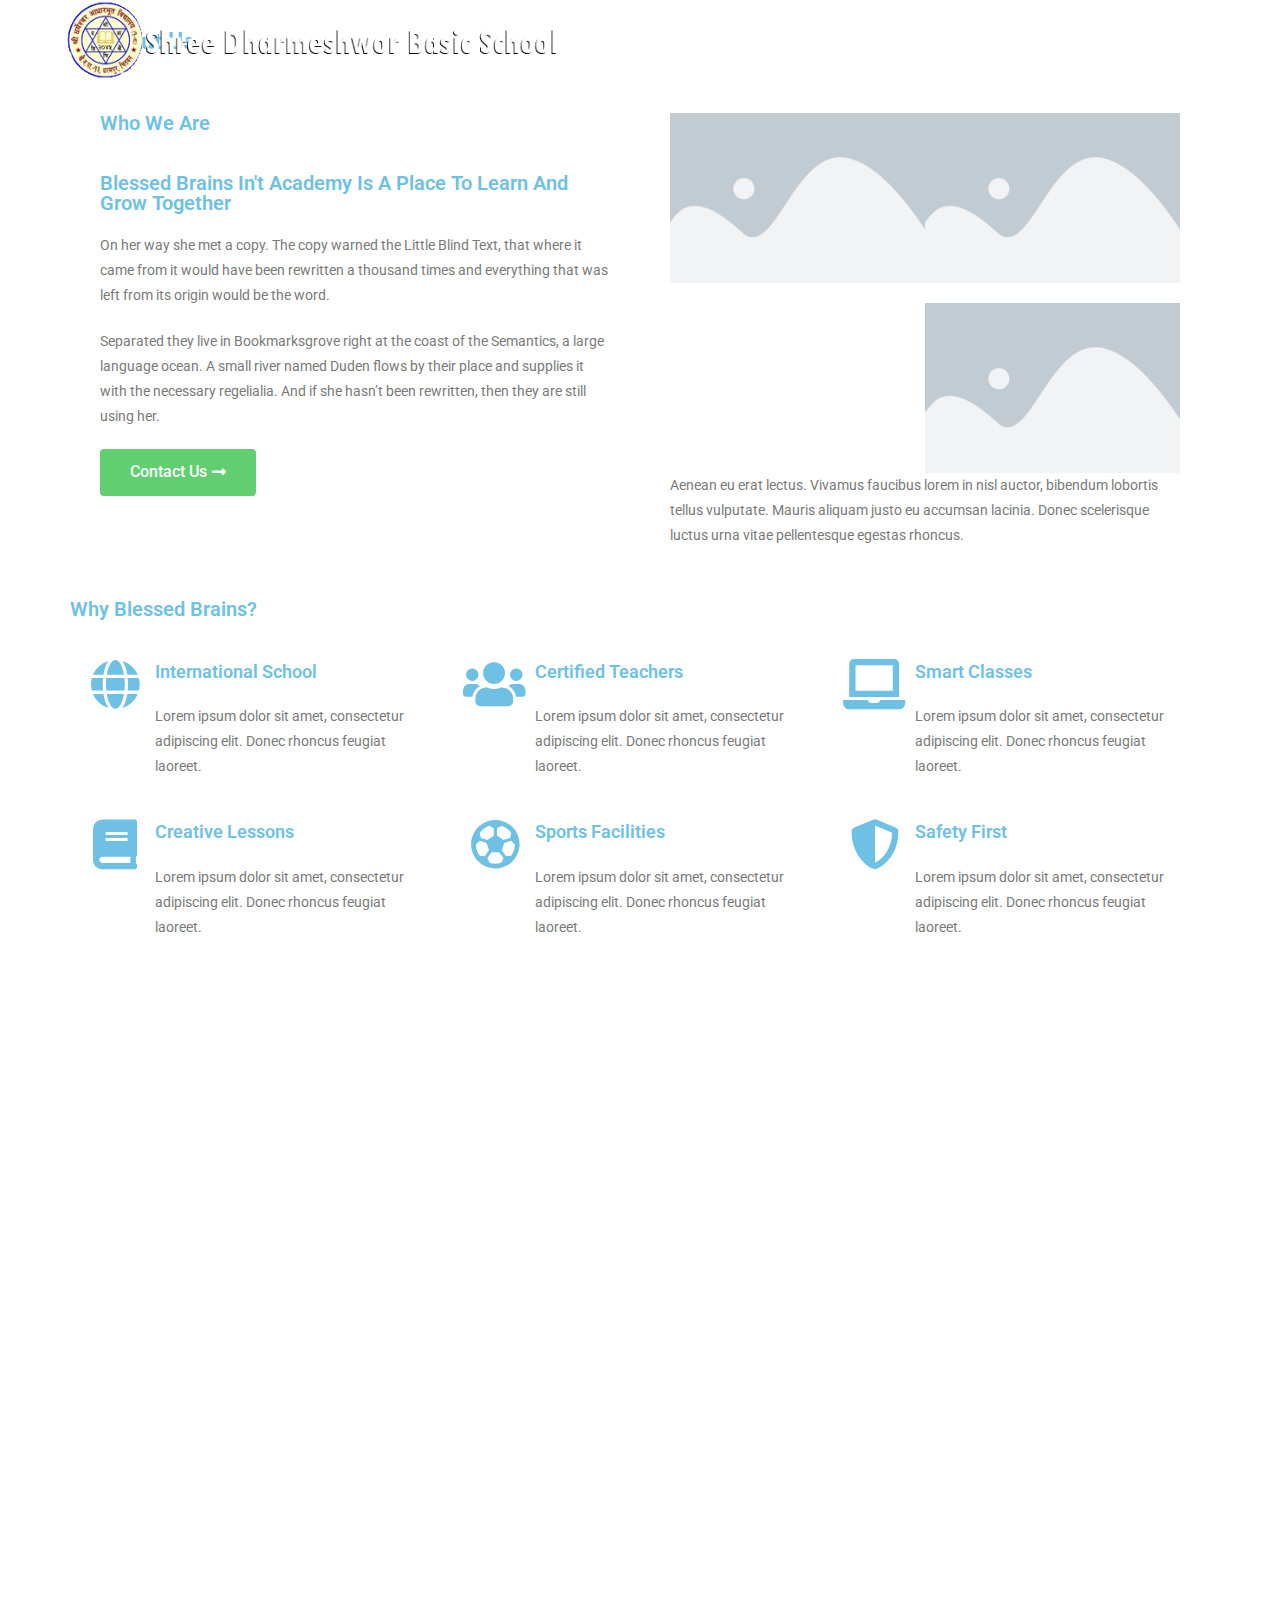
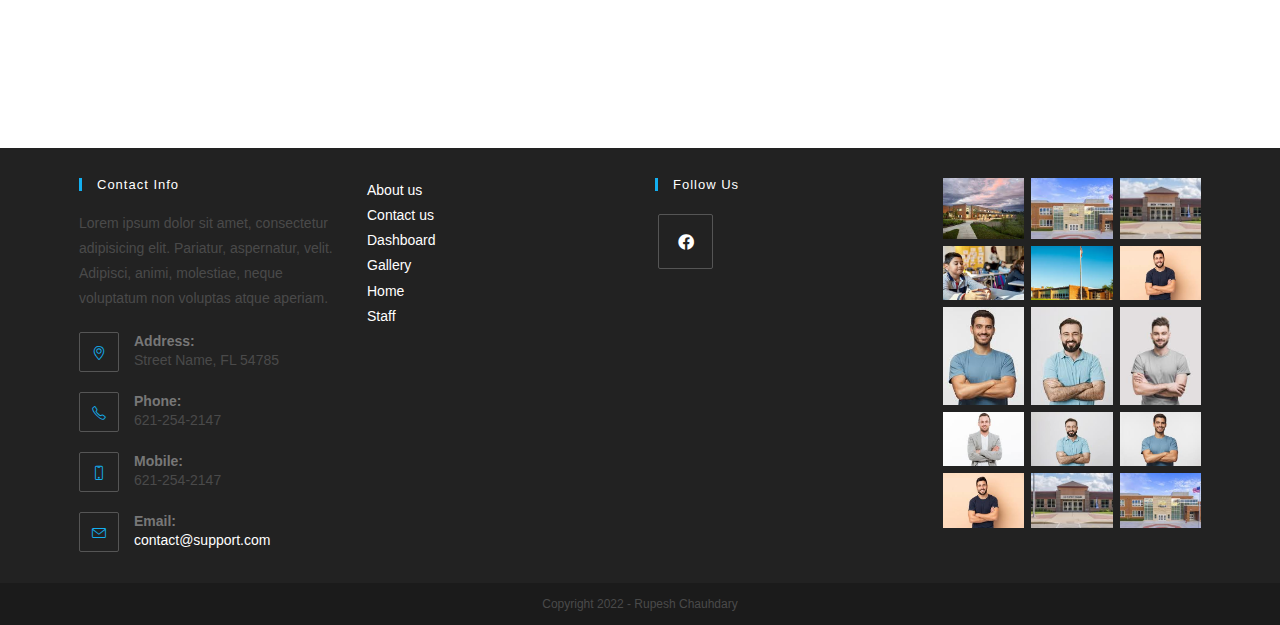
==== about-us/index.html @ 4724d2a3 "about us added" ====
<!DOCTYPE html>
<html class="html" lang="en-US">
<head>
	<meta charset="UTF-8">
	<link rel="profile" href="https://gmpg.org/xfn/11">

	<title>About us &#8211; Shree Dharmeshwor Basic School</title>
<meta name="robots" content="max-image-preview:large">
<meta name="viewport" content="width=device-width, initial-scale=1">
<link rel="alternate" type="application/rss+xml" title="Shree Dharmeshwor Basic School &raquo; Feed" href="/feed/">
<link rel="alternate" type="application/rss+xml" title="Shree Dharmeshwor Basic School &raquo; Comments Feed" href="/comments/feed/">
<script>
window._wpemojiSettings = {"baseUrl":"https:\/\/s.w.org\/images\/core\/emoji\/14.0.0\/72x72\/","ext":".png","svgUrl":"https:\/\/s.w.org\/images\/core\/emoji\/14.0.0\/svg\/","svgExt":".svg","source":{"concatemoji":"httpdharmeshwor-school.local\/wp-includes\/js\/wp-emoji-release.min.js?ver=6.1.1"}};
/*! This file is auto-generated */
!function(e,a,t){var n,r,o,i=a.createElement("canvas"),p=i.getContext&&i.getContext("2d");function s(e,t){var a=String.fromCharCode,e=(p.clearRect(0,0,i.width,i.height),p.fillText(a.apply(this,e),0,0),i.toDataURL());return p.clearRect(0,0,i.width,i.height),p.fillText(a.apply(this,t),0,0),e===i.toDataURL()}function c(e){var t=a.createElement("script");t.src=e,t.defer=t.type="text/javascript",a.getElementsByTagName("head")[0].appendChild(t)}for(o=Array("flag","emoji"),t.supports={everything:!0,everythingExceptFlag:!0},r=0;r<o.length;r++)t.supports[o[r]]=function(e){if(p&&p.fillText)switch(p.textBaseline="top",p.font="600 32px Arial",e){case"flag":return s([127987,65039,8205,9895,65039],[127987,65039,8203,9895,65039])?!1:!s([55356,56826,55356,56819],[55356,56826,8203,55356,56819])&&!s([55356,57332,56128,56423,56128,56418,56128,56421,56128,56430,56128,56423,56128,56447],[55356,57332,8203,56128,56423,8203,56128,56418,8203,56128,56421,8203,56128,56430,8203,56128,56423,8203,56128,56447]);case"emoji":return!s([129777,127995,8205,129778,127999],[129777,127995,8203,129778,127999])}return!1}(o[r]),t.supports.everything=t.supports.everything&&t.supports[o[r]],"flag"!==o[r]&&(t.supports.everythingExceptFlag=t.supports.everythingExceptFlag&&t.supports[o[r]]);t.supports.everythingExceptFlag=t.supports.everythingExceptFlag&&!t.supports.flag,t.DOMReady=!1,t.readyCallback=function(){t.DOMReady=!0},t.supports.everything||(n=function(){t.readyCallback()},a.addEventListener?(a.addEventListener("DOMContentLoaded",n,!1),e.addEventListener("load",n,!1)):(e.attachEvent("onload",n),a.attachEvent("onreadystatechange",function(){"complete"===a.readyState&&t.readyCallback()})),(e=t.source||{}).concatemoji?c(e.concatemoji):e.wpemoji&&e.twemoji&&(c(e.twemoji),c(e.wpemoji)))}(window,document,window._wpemojiSettings);
</script>
<style>img.wp-smiley,
img.emoji {
	display: inline !important;
	border: none !important;
	box-shadow: none !important;
	height: 1em !important;
	width: 1em !important;
	margin: 0 0.07em !important;
	vertical-align: -0.1em !important;
	background: none !important;
	padding: 0 !important;
}</style>
	<link rel="stylesheet" id="wp-block-library-css" href="/wp-includes/css/dist/block-library/style.min.css?ver=6.1.1" media="all">
<style id="wp-block-library-theme-inline-css">.wp-block-audio figcaption{color:#555;font-size:13px;text-align:center}.is-dark-theme .wp-block-audio figcaption{color:hsla(0,0%,100%,.65)}.wp-block-audio{margin:0 0 1em}.wp-block-code{border:1px solid #ccc;border-radius:4px;font-family:Menlo,Consolas,monaco,monospace;padding:.8em 1em}.wp-block-embed figcaption{color:#555;font-size:13px;text-align:center}.is-dark-theme .wp-block-embed figcaption{color:hsla(0,0%,100%,.65)}.wp-block-embed{margin:0 0 1em}.blocks-gallery-caption{color:#555;font-size:13px;text-align:center}.is-dark-theme .blocks-gallery-caption{color:hsla(0,0%,100%,.65)}.wp-block-image figcaption{color:#555;font-size:13px;text-align:center}.is-dark-theme .wp-block-image figcaption{color:hsla(0,0%,100%,.65)}.wp-block-image{margin:0 0 1em}.wp-block-pullquote{border-top:4px solid;border-bottom:4px solid;margin-bottom:1.75em;color:currentColor}.wp-block-pullquote__citation,.wp-block-pullquote cite,.wp-block-pullquote footer{color:currentColor;text-transform:uppercase;font-size:.8125em;font-style:normal}.wp-block-quote{border-left:.25em solid;margin:0 0 1.75em;padding-left:1em}.wp-block-quote cite,.wp-block-quote footer{color:currentColor;font-size:.8125em;position:relative;font-style:normal}.wp-block-quote.has-text-align-right{border-left:none;border-right:.25em solid;padding-left:0;padding-right:1em}.wp-block-quote.has-text-align-center{border:none;padding-left:0}.wp-block-quote.is-large,.wp-block-quote.is-style-large,.wp-block-quote.is-style-plain{border:none}.wp-block-search .wp-block-search__label{font-weight:700}.wp-block-search__button{border:1px solid #ccc;padding:.375em .625em}:where(.wp-block-group.has-background){padding:1.25em 2.375em}.wp-block-separator.has-css-opacity{opacity:.4}.wp-block-separator{border:none;border-bottom:2px solid;margin-left:auto;margin-right:auto}.wp-block-separator.has-alpha-channel-opacity{opacity:1}.wp-block-separator:not(.is-style-wide):not(.is-style-dots){width:100px}.wp-block-separator.has-background:not(.is-style-dots){border-bottom:none;height:1px}.wp-block-separator.has-background:not(.is-style-wide):not(.is-style-dots){height:2px}.wp-block-table{margin:"0 0 1em 0"}.wp-block-table thead{border-bottom:3px solid}.wp-block-table tfoot{border-top:3px solid}.wp-block-table td,.wp-block-table th{word-break:normal}.wp-block-table figcaption{color:#555;font-size:13px;text-align:center}.is-dark-theme .wp-block-table figcaption{color:hsla(0,0%,100%,.65)}.wp-block-video figcaption{color:#555;font-size:13px;text-align:center}.is-dark-theme .wp-block-video figcaption{color:hsla(0,0%,100%,.65)}.wp-block-video{margin:0 0 1em}.wp-block-template-part.has-background{padding:1.25em 2.375em;margin-top:0;margin-bottom:0}</style>
<link rel="stylesheet" id="classic-theme-styles-css" href="/wp-includes/css/classic-themes.min.css?ver=1" media="all">
<style id="global-styles-inline-css">body{--wp--preset--color--black: #000000;--wp--preset--color--cyan-bluish-gray: #abb8c3;--wp--preset--color--white: #ffffff;--wp--preset--color--pale-pink: #f78da7;--wp--preset--color--vivid-red: #cf2e2e;--wp--preset--color--luminous-vivid-orange: #ff6900;--wp--preset--color--luminous-vivid-amber: #fcb900;--wp--preset--color--light-green-cyan: #7bdcb5;--wp--preset--color--vivid-green-cyan: #00d084;--wp--preset--color--pale-cyan-blue: #8ed1fc;--wp--preset--color--vivid-cyan-blue: #0693e3;--wp--preset--color--vivid-purple: #9b51e0;--wp--preset--gradient--vivid-cyan-blue-to-vivid-purple: linear-gradient(135deg,rgba(6,147,227,1) 0%,rgb(155,81,224) 100%);--wp--preset--gradient--light-green-cyan-to-vivid-green-cyan: linear-gradient(135deg,rgb(122,220,180) 0%,rgb(0,208,130) 100%);--wp--preset--gradient--luminous-vivid-amber-to-luminous-vivid-orange: linear-gradient(135deg,rgba(252,185,0,1) 0%,rgba(255,105,0,1) 100%);--wp--preset--gradient--luminous-vivid-orange-to-vivid-red: linear-gradient(135deg,rgba(255,105,0,1) 0%,rgb(207,46,46) 100%);--wp--preset--gradient--very-light-gray-to-cyan-bluish-gray: linear-gradient(135deg,rgb(238,238,238) 0%,rgb(169,184,195) 100%);--wp--preset--gradient--cool-to-warm-spectrum: linear-gradient(135deg,rgb(74,234,220) 0%,rgb(151,120,209) 20%,rgb(207,42,186) 40%,rgb(238,44,130) 60%,rgb(251,105,98) 80%,rgb(254,248,76) 100%);--wp--preset--gradient--blush-light-purple: linear-gradient(135deg,rgb(255,206,236) 0%,rgb(152,150,240) 100%);--wp--preset--gradient--blush-bordeaux: linear-gradient(135deg,rgb(254,205,165) 0%,rgb(254,45,45) 50%,rgb(107,0,62) 100%);--wp--preset--gradient--luminous-dusk: linear-gradient(135deg,rgb(255,203,112) 0%,rgb(199,81,192) 50%,rgb(65,88,208) 100%);--wp--preset--gradient--pale-ocean: linear-gradient(135deg,rgb(255,245,203) 0%,rgb(182,227,212) 50%,rgb(51,167,181) 100%);--wp--preset--gradient--electric-grass: linear-gradient(135deg,rgb(202,248,128) 0%,rgb(113,206,126) 100%);--wp--preset--gradient--midnight: linear-gradient(135deg,rgb(2,3,129) 0%,rgb(40,116,252) 100%);--wp--preset--duotone--dark-grayscale: url('#wp-duotone-dark-grayscale');--wp--preset--duotone--grayscale: url('#wp-duotone-grayscale');--wp--preset--duotone--purple-yellow: url('#wp-duotone-purple-yellow');--wp--preset--duotone--blue-red: url('#wp-duotone-blue-red');--wp--preset--duotone--midnight: url('#wp-duotone-midnight');--wp--preset--duotone--magenta-yellow: url('#wp-duotone-magenta-yellow');--wp--preset--duotone--purple-green: url('#wp-duotone-purple-green');--wp--preset--duotone--blue-orange: url('#wp-duotone-blue-orange');--wp--preset--font-size--small: 13px;--wp--preset--font-size--medium: 20px;--wp--preset--font-size--large: 36px;--wp--preset--font-size--x-large: 42px;--wp--preset--spacing--20: 0.44rem;--wp--preset--spacing--30: 0.67rem;--wp--preset--spacing--40: 1rem;--wp--preset--spacing--50: 1.5rem;--wp--preset--spacing--60: 2.25rem;--wp--preset--spacing--70: 3.38rem;--wp--preset--spacing--80: 5.06rem;}:where(.is-layout-flex){gap: 0.5em;}body .is-layout-flow > .alignleft{float: left;margin-inline-start: 0;margin-inline-end: 2em;}body .is-layout-flow > .alignright{float: right;margin-inline-start: 2em;margin-inline-end: 0;}body .is-layout-flow > .aligncenter{margin-left: auto !important;margin-right: auto !important;}body .is-layout-constrained > .alignleft{float: left;margin-inline-start: 0;margin-inline-end: 2em;}body .is-layout-constrained > .alignright{float: right;margin-inline-start: 2em;margin-inline-end: 0;}body .is-layout-constrained > .aligncenter{margin-left: auto !important;margin-right: auto !important;}body .is-layout-constrained > :where(:not(.alignleft):not(.alignright):not(.alignfull)){max-width: var(--wp--style--global--content-size);margin-left: auto !important;margin-right: auto !important;}body .is-layout-constrained > .alignwide{max-width: var(--wp--style--global--wide-size);}body .is-layout-flex{display: flex;}body .is-layout-flex{flex-wrap: wrap;align-items: center;}body .is-layout-flex > *{margin: 0;}:where(.wp-block-columns.is-layout-flex){gap: 2em;}.has-black-color{color: var(--wp--preset--color--black) !important;}.has-cyan-bluish-gray-color{color: var(--wp--preset--color--cyan-bluish-gray) !important;}.has-white-color{color: var(--wp--preset--color--white) !important;}.has-pale-pink-color{color: var(--wp--preset--color--pale-pink) !important;}.has-vivid-red-color{color: var(--wp--preset--color--vivid-red) !important;}.has-luminous-vivid-orange-color{color: var(--wp--preset--color--luminous-vivid-orange) !important;}.has-luminous-vivid-amber-color{color: var(--wp--preset--color--luminous-vivid-amber) !important;}.has-light-green-cyan-color{color: var(--wp--preset--color--light-green-cyan) !important;}.has-vivid-green-cyan-color{color: var(--wp--preset--color--vivid-green-cyan) !important;}.has-pale-cyan-blue-color{color: var(--wp--preset--color--pale-cyan-blue) !important;}.has-vivid-cyan-blue-color{color: var(--wp--preset--color--vivid-cyan-blue) !important;}.has-vivid-purple-color{color: var(--wp--preset--color--vivid-purple) !important;}.has-black-background-color{background-color: var(--wp--preset--color--black) !important;}.has-cyan-bluish-gray-background-color{background-color: var(--wp--preset--color--cyan-bluish-gray) !important;}.has-white-background-color{background-color: var(--wp--preset--color--white) !important;}.has-pale-pink-background-color{background-color: var(--wp--preset--color--pale-pink) !important;}.has-vivid-red-background-color{background-color: var(--wp--preset--color--vivid-red) !important;}.has-luminous-vivid-orange-background-color{background-color: var(--wp--preset--color--luminous-vivid-orange) !important;}.has-luminous-vivid-amber-background-color{background-color: var(--wp--preset--color--luminous-vivid-amber) !important;}.has-light-green-cyan-background-color{background-color: var(--wp--preset--color--light-green-cyan) !important;}.has-vivid-green-cyan-background-color{background-color: var(--wp--preset--color--vivid-green-cyan) !important;}.has-pale-cyan-blue-background-color{background-color: var(--wp--preset--color--pale-cyan-blue) !important;}.has-vivid-cyan-blue-background-color{background-color: var(--wp--preset--color--vivid-cyan-blue) !important;}.has-vivid-purple-background-color{background-color: var(--wp--preset--color--vivid-purple) !important;}.has-black-border-color{border-color: var(--wp--preset--color--black) !important;}.has-cyan-bluish-gray-border-color{border-color: var(--wp--preset--color--cyan-bluish-gray) !important;}.has-white-border-color{border-color: var(--wp--preset--color--white) !important;}.has-pale-pink-border-color{border-color: var(--wp--preset--color--pale-pink) !important;}.has-vivid-red-border-color{border-color: var(--wp--preset--color--vivid-red) !important;}.has-luminous-vivid-orange-border-color{border-color: var(--wp--preset--color--luminous-vivid-orange) !important;}.has-luminous-vivid-amber-border-color{border-color: var(--wp--preset--color--luminous-vivid-amber) !important;}.has-light-green-cyan-border-color{border-color: var(--wp--preset--color--light-green-cyan) !important;}.has-vivid-green-cyan-border-color{border-color: var(--wp--preset--color--vivid-green-cyan) !important;}.has-pale-cyan-blue-border-color{border-color: var(--wp--preset--color--pale-cyan-blue) !important;}.has-vivid-cyan-blue-border-color{border-color: var(--wp--preset--color--vivid-cyan-blue) !important;}.has-vivid-purple-border-color{border-color: var(--wp--preset--color--vivid-purple) !important;}.has-vivid-cyan-blue-to-vivid-purple-gradient-background{background: var(--wp--preset--gradient--vivid-cyan-blue-to-vivid-purple) !important;}.has-light-green-cyan-to-vivid-green-cyan-gradient-background{background: var(--wp--preset--gradient--light-green-cyan-to-vivid-green-cyan) !important;}.has-luminous-vivid-amber-to-luminous-vivid-orange-gradient-background{background: var(--wp--preset--gradient--luminous-vivid-amber-to-luminous-vivid-orange) !important;}.has-luminous-vivid-orange-to-vivid-red-gradient-background{background: var(--wp--preset--gradient--luminous-vivid-orange-to-vivid-red) !important;}.has-very-light-gray-to-cyan-bluish-gray-gradient-background{background: var(--wp--preset--gradient--very-light-gray-to-cyan-bluish-gray) !important;}.has-cool-to-warm-spectrum-gradient-background{background: var(--wp--preset--gradient--cool-to-warm-spectrum) !important;}.has-blush-light-purple-gradient-background{background: var(--wp--preset--gradient--blush-light-purple) !important;}.has-blush-bordeaux-gradient-background{background: var(--wp--preset--gradient--blush-bordeaux) !important;}.has-luminous-dusk-gradient-background{background: var(--wp--preset--gradient--luminous-dusk) !important;}.has-pale-ocean-gradient-background{background: var(--wp--preset--gradient--pale-ocean) !important;}.has-electric-grass-gradient-background{background: var(--wp--preset--gradient--electric-grass) !important;}.has-midnight-gradient-background{background: var(--wp--preset--gradient--midnight) !important;}.has-small-font-size{font-size: var(--wp--preset--font-size--small) !important;}.has-medium-font-size{font-size: var(--wp--preset--font-size--medium) !important;}.has-large-font-size{font-size: var(--wp--preset--font-size--large) !important;}.has-x-large-font-size{font-size: var(--wp--preset--font-size--x-large) !important;}
.wp-block-navigation a:where(:not(.wp-element-button)){color: inherit;}
:where(.wp-block-columns.is-layout-flex){gap: 2em;}
.wp-block-pullquote{font-size: 1.5em;line-height: 1.6;}</style>
<link rel="stylesheet" id="font-awesome-css" href="/wp-content/themes/oceanwp/assets/fonts/fontawesome/css/all.min.css?ver=5.15.1" media="all">
<link rel="stylesheet" id="simple-line-icons-css" href="/wp-content/themes/oceanwp/assets/css/third/simple-line-icons.min.css?ver=2.4.0" media="all">
<link rel="stylesheet" id="oceanwp-style-css" href="/wp-content/themes/oceanwp/assets/css/style.min.css?ver=3.3.6" media="all">
<link rel="stylesheet" id="elementor-icons-ekiticons-css" href="/wp-content/plugins/elementskit-lite/modules/elementskit-icon-pack/assets/css/ekiticons.css?ver=2.7.5" media="all">
<link rel="stylesheet" id="elementor-icons-css" href="/wp-content/plugins/elementor/assets/lib/eicons/css/elementor-icons.min.css?ver=5.16.0" media="all">
<link rel="stylesheet" id="elementor-frontend-css" href="/wp-content/plugins/elementor/assets/css/frontend-lite.min.css?ver=3.9.0" media="all">
<link rel="stylesheet" id="elementor-post-10-css" href="/wp-content/uploads/elementor/css/post-10.css?ver=1670464434" media="all">
<link rel="stylesheet" id="elementor-global-css" href="/wp-content/uploads/elementor/css/global.css?ver=1670464548" media="all">
<link rel="stylesheet" id="elementor-post-38-css" href="/wp-content/uploads/elementor/css/post-38.css?ver=1670764205" media="all">
<link rel="stylesheet" id="ekit-widget-styles-css" href="/wp-content/plugins/elementskit-lite/widgets/init/assets/css/widget-styles.css?ver=2.7.5" media="all">
<link rel="stylesheet" id="ekit-responsive-css" href="/wp-content/plugins/elementskit-lite/widgets/init/assets/css/responsive.css?ver=2.7.5" media="all">
<link rel="stylesheet" id="oe-widgets-style-css" href="/wp-content/plugins/ocean-extra/assets/css/widgets.css?ver=6.1.1" media="all">
<link rel="stylesheet" id="google-fonts-1-css" href="https://fonts.googleapis.com/css?family=Roboto%3A100%2C100italic%2C200%2C200italic%2C300%2C300italic%2C400%2C400italic%2C500%2C500italic%2C600%2C600italic%2C700%2C700italic%2C800%2C800italic%2C900%2C900italic%7CRoboto+Slab%3A100%2C100italic%2C200%2C200italic%2C300%2C300italic%2C400%2C400italic%2C500%2C500italic%2C600%2C600italic%2C700%2C700italic%2C800%2C800italic%2C900%2C900italic%7CMontserrat%3A100%2C100italic%2C200%2C200italic%2C300%2C300italic%2C400%2C400italic%2C500%2C500italic%2C600%2C600italic%2C700%2C700italic%2C800%2C800italic%2C900%2C900italic&#038;display=auto&#038;ver=6.1.1" media="all">
<link rel="stylesheet" id="elementor-icons-shared-0-css" href="/wp-content/plugins/elementor/assets/lib/font-awesome/css/fontawesome.min.css?ver=5.15.3" media="all">
<link rel="stylesheet" id="elementor-icons-fa-solid-css" href="/wp-content/plugins/elementor/assets/lib/font-awesome/css/solid.min.css?ver=5.15.3" media="all">
<link rel="stylesheet" id="elementor-icons-fa-regular-css" href="/wp-content/plugins/elementor/assets/lib/font-awesome/css/regular.min.css?ver=5.15.3" media="all">
<link rel="preconnect" href="https://fonts.gstatic.com/" crossorigin>
<script src="/wp-includes/js/jquery/jquery.min.js?ver=3.6.1" id="jquery-core-js"></script>
<script src="/wp-includes/js/jquery/jquery-migrate.min.js?ver=3.3.2" id="jquery-migrate-js"></script>
<link rel="https://api.w.org/" href="/wp-json/">
<link rel="alternate" type="application/json" href="/wp-json/wp/v2/pages/38">
<link rel="EditURI" type="application/rsd+xml" title="RSD" href="/xmlrpc.php?rsd">
<link rel="wlwmanifest" type="application/wlwmanifest+xml" href="/wp-includes/wlwmanifest.xml">
<meta name="generator" content="WordPress 6.1.1">
<link rel="canonical" href="/about-us/">
<link rel="shortlink" href="/?p=38">
<link rel="alternate" type="application/json+oembed" href="/wp-json/oembed/1.0/embed?url=http%3A%2F%2F%2Fabout-us%2F">
<link rel="alternate" type="text/xml+oembed" href="/wp-json/oembed/1.0/embed?url=http%3A%2F%2F%2Fabout-us%2F&#038;format=xml">
<link rel="icon" href="/wp-content/uploads/2022/12/cropped-logo-1-32x32.jpg" sizes="32x32">
<link rel="icon" href="/wp-content/uploads/2022/12/cropped-logo-1-192x192.jpg" sizes="192x192">
<link rel="apple-touch-icon" href="/wp-content/uploads/2022/12/cropped-logo-1-180x180.jpg">
<meta name="msapplication-TileImage" content="/wp-content/uploads/2022/12/cropped-logo-1-270x270.jpg">
<!-- OceanWP CSS -->
<style type="text/css">/* Header CSS */#site-header,.has-transparent-header .is-sticky #site-header,.has-vh-transparent .is-sticky #site-header.vertical-header,#searchform-header-replace{background-color:#020202}#site-header{border-color:#ffffff}#site-header.has-header-media .overlay-header-media{background-color:rgba(0,0,0,0.5)}#site-logo #site-logo-inner a img,#site-header.center-header #site-navigation-wrap .middle-site-logo a img{max-width:500px}#site-header #site-logo #site-logo-inner a img,#site-header.center-header #site-navigation-wrap .middle-site-logo a img{max-height:500px}#searchform-dropdown input,#icon-searchform-dropdown input{border-color:#ffffff}#searchform-dropdown input:focus,#icon-searchform-dropdown input:focus{border-color:#ffffff}.effect-one #site-navigation-wrap .dropdown-menu >li >a.menu-link >span:after,.effect-three #site-navigation-wrap .dropdown-menu >li >a.menu-link >span:after,.effect-five #site-navigation-wrap .dropdown-menu >li >a.menu-link >span:before,.effect-five #site-navigation-wrap .dropdown-menu >li >a.menu-link >span:after,.effect-nine #site-navigation-wrap .dropdown-menu >li >a.menu-link >span:before,.effect-nine #site-navigation-wrap .dropdown-menu >li >a.menu-link >span:after{background-color:#1713f4}.effect-four #site-navigation-wrap .dropdown-menu >li >a.menu-link >span:before,.effect-four #site-navigation-wrap .dropdown-menu >li >a.menu-link >span:after,.effect-seven #site-navigation-wrap .dropdown-menu >li >a.menu-link:hover >span:after,.effect-seven #site-navigation-wrap .dropdown-menu >li.sfHover >a.menu-link >span:after{color:#1713f4}.effect-seven #site-navigation-wrap .dropdown-menu >li >a.menu-link:hover >span:after,.effect-seven #site-navigation-wrap .dropdown-menu >li.sfHover >a.menu-link >span:after{text-shadow:10px 0 #1713f4,-10px 0 #1713f4}#site-navigation-wrap .dropdown-menu >li >a,.oceanwp-mobile-menu-icon a,#searchform-header-replace-close{color:#ffffff}#site-navigation-wrap .dropdown-menu >li >a .owp-icon use,.oceanwp-mobile-menu-icon a .owp-icon use,#searchform-header-replace-close .owp-icon use{stroke:#ffffff}#site-navigation-wrap .dropdown-menu >li >a:hover,.oceanwp-mobile-menu-icon a:hover,#searchform-header-replace-close:hover{color:#ff1414}#site-navigation-wrap .dropdown-menu >li >a:hover .owp-icon use,.oceanwp-mobile-menu-icon a:hover .owp-icon use,#searchform-header-replace-close:hover .owp-icon use{stroke:#ff1414}#site-navigation-wrap .dropdown-menu >.current-menu-item >a,#site-navigation-wrap .dropdown-menu >.current-menu-ancestor >a,#site-navigation-wrap .dropdown-menu >.current-menu-item >a:hover,#site-navigation-wrap .dropdown-menu >.current-menu-ancestor >a:hover{color:#ffffff}.dropdown-menu .sub-menu,#searchform-dropdown,.current-shop-items-dropdown{border-color:#ff1414}.dropdown-menu ul li.menu-item,.navigation >ul >li >ul.megamenu.sub-menu >li,.navigation .megamenu li ul.sub-menu{border-color:#ffffff}.dropdown-menu ul li a.menu-link{color:#ffffff}.dropdown-menu ul li a.menu-link .owp-icon use{stroke:#ffffff}.dropdown-menu ul li a.menu-link:hover{color:#ffffff}.dropdown-menu ul li a.menu-link:hover .owp-icon use{stroke:#ffffff}.navigation li.mega-cat ul li .mega-post-title a{color:#ffffff}.navigation li.mega-cat ul li .mega-post-title a:hover{color:#ffffff}.navigation li.mega-cat ul li .mega-post-date{color:#ffffff}.navigation li.mega-cat ul li .mega-post-date .owp-icon use{stroke:#ffffff}/* Typography CSS */h1,h2,h3,h4,h5,h6,.theme-heading,.widget-title,.oceanwp-widget-recent-posts-title,.comment-reply-title,.entry-title,.sidebar-box .widget-title{color:#ffffff;text-transform:capitalize}</style>
</head>

<body class="page-template page-template-elementor_header_footer page page-id-38 wp-custom-logo wp-embed-responsive oceanwp-theme dropdown-mobile has-transparent-header default-breakpoint has-sidebar content-right-sidebar page-header-disabled has-breadcrumbs elementor-default elementor-template-full-width elementor-kit-10 elementor-page elementor-page-38" itemscope="itemscope" itemtype="https://schema.org/WebPage">

	<svg xmlns="http://www.w3.org/2000/svg" viewbox="0 0 0 0" width="0" height="0" focusable="false" role="none" style="visibility: hidden; position: absolute; left: -9999px; overflow: hidden;"><defs><filter id="wp-duotone-dark-grayscale"><fecolormatrix color-interpolation-filters="sRGB" type="matrix" values=" .299 .587 .114 0 0 .299 .587 .114 0 0 .299 .587 .114 0 0 .299 .587 .114 0 0 "></fecolormatrix><fecomponenttransfer color-interpolation-filters="sRGB"><fefuncr type="table" tablevalues="0 0.49803921568627"></fefuncr><fefuncg type="table" tablevalues="0 0.49803921568627"></fefuncg><fefuncb type="table" tablevalues="0 0.49803921568627"></fefuncb><fefunca type="table" tablevalues="1 1"></fefunca></fecomponenttransfer><fecomposite in2="SourceGraphic" operator="in"></fecomposite></filter></defs></svg><svg xmlns="http://www.w3.org/2000/svg" viewbox="0 0 0 0" width="0" height="0" focusable="false" role="none" style="visibility: hidden; position: absolute; left: -9999px; overflow: hidden;"><defs><filter id="wp-duotone-grayscale"><fecolormatrix color-interpolation-filters="sRGB" type="matrix" values=" .299 .587 .114 0 0 .299 .587 .114 0 0 .299 .587 .114 0 0 .299 .587 .114 0 0 "></fecolormatrix><fecomponenttransfer color-interpolation-filters="sRGB"><fefuncr type="table" tablevalues="0 1"></fefuncr><fefuncg type="table" tablevalues="0 1"></fefuncg><fefuncb type="table" tablevalues="0 1"></fefuncb><fefunca type="table" tablevalues="1 1"></fefunca></fecomponenttransfer><fecomposite in2="SourceGraphic" operator="in"></fecomposite></filter></defs></svg><svg xmlns="http://www.w3.org/2000/svg" viewbox="0 0 0 0" width="0" height="0" focusable="false" role="none" style="visibility: hidden; position: absolute; left: -9999px; overflow: hidden;"><defs><filter id="wp-duotone-purple-yellow"><fecolormatrix color-interpolation-filters="sRGB" type="matrix" values=" .299 .587 .114 0 0 .299 .587 .114 0 0 .299 .587 .114 0 0 .299 .587 .114 0 0 "></fecolormatrix><fecomponenttransfer color-interpolation-filters="sRGB"><fefuncr type="table" tablevalues="0.54901960784314 0.98823529411765"></fefuncr><fefuncg type="table" tablevalues="0 1"></fefuncg><fefuncb type="table" tablevalues="0.71764705882353 0.25490196078431"></fefuncb><fefunca type="table" tablevalues="1 1"></fefunca></fecomponenttransfer><fecomposite in2="SourceGraphic" operator="in"></fecomposite></filter></defs></svg><svg xmlns="http://www.w3.org/2000/svg" viewbox="0 0 0 0" width="0" height="0" focusable="false" role="none" style="visibility: hidden; position: absolute; left: -9999px; overflow: hidden;"><defs><filter id="wp-duotone-blue-red"><fecolormatrix color-interpolation-filters="sRGB" type="matrix" values=" .299 .587 .114 0 0 .299 .587 .114 0 0 .299 .587 .114 0 0 .299 .587 .114 0 0 "></fecolormatrix><fecomponenttransfer color-interpolation-filters="sRGB"><fefuncr type="table" tablevalues="0 1"></fefuncr><fefuncg type="table" tablevalues="0 0.27843137254902"></fefuncg><fefuncb type="table" tablevalues="0.5921568627451 0.27843137254902"></fefuncb><fefunca type="table" tablevalues="1 1"></fefunca></fecomponenttransfer><fecomposite in2="SourceGraphic" operator="in"></fecomposite></filter></defs></svg><svg xmlns="http://www.w3.org/2000/svg" viewbox="0 0 0 0" width="0" height="0" focusable="false" role="none" style="visibility: hidden; position: absolute; left: -9999px; overflow: hidden;"><defs><filter id="wp-duotone-midnight"><fecolormatrix color-interpolation-filters="sRGB" type="matrix" values=" .299 .587 .114 0 0 .299 .587 .114 0 0 .299 .587 .114 0 0 .299 .587 .114 0 0 "></fecolormatrix><fecomponenttransfer color-interpolation-filters="sRGB"><fefuncr type="table" tablevalues="0 0"></fefuncr><fefuncg type="table" tablevalues="0 0.64705882352941"></fefuncg><fefuncb type="table" tablevalues="0 1"></fefuncb><fefunca type="table" tablevalues="1 1"></fefunca></fecomponenttransfer><fecomposite in2="SourceGraphic" operator="in"></fecomposite></filter></defs></svg><svg xmlns="http://www.w3.org/2000/svg" viewbox="0 0 0 0" width="0" height="0" focusable="false" role="none" style="visibility: hidden; position: absolute; left: -9999px; overflow: hidden;"><defs><filter id="wp-duotone-magenta-yellow"><fecolormatrix color-interpolation-filters="sRGB" type="matrix" values=" .299 .587 .114 0 0 .299 .587 .114 0 0 .299 .587 .114 0 0 .299 .587 .114 0 0 "></fecolormatrix><fecomponenttransfer color-interpolation-filters="sRGB"><fefuncr type="table" tablevalues="0.78039215686275 1"></fefuncr><fefuncg type="table" tablevalues="0 0.94901960784314"></fefuncg><fefuncb type="table" tablevalues="0.35294117647059 0.47058823529412"></fefuncb><fefunca type="table" tablevalues="1 1"></fefunca></fecomponenttransfer><fecomposite in2="SourceGraphic" operator="in"></fecomposite></filter></defs></svg><svg xmlns="http://www.w3.org/2000/svg" viewbox="0 0 0 0" width="0" height="0" focusable="false" role="none" style="visibility: hidden; position: absolute; left: -9999px; overflow: hidden;"><defs><filter id="wp-duotone-purple-green"><fecolormatrix color-interpolation-filters="sRGB" type="matrix" values=" .299 .587 .114 0 0 .299 .587 .114 0 0 .299 .587 .114 0 0 .299 .587 .114 0 0 "></fecolormatrix><fecomponenttransfer color-interpolation-filters="sRGB"><fefuncr type="table" tablevalues="0.65098039215686 0.40392156862745"></fefuncr><fefuncg type="table" tablevalues="0 1"></fefuncg><fefuncb type="table" tablevalues="0.44705882352941 0.4"></fefuncb><fefunca type="table" tablevalues="1 1"></fefunca></fecomponenttransfer><fecomposite in2="SourceGraphic" operator="in"></fecomposite></filter></defs></svg><svg xmlns="http://www.w3.org/2000/svg" viewbox="0 0 0 0" width="0" height="0" focusable="false" role="none" style="visibility: hidden; position: absolute; left: -9999px; overflow: hidden;"><defs><filter id="wp-duotone-blue-orange"><fecolormatrix color-interpolation-filters="sRGB" type="matrix" values=" .299 .587 .114 0 0 .299 .587 .114 0 0 .299 .587 .114 0 0 .299 .587 .114 0 0 "></fecolormatrix><fecomponenttransfer color-interpolation-filters="sRGB"><fefuncr type="table" tablevalues="0.098039215686275 1"></fefuncr><fefuncg type="table" tablevalues="0 0.66274509803922"></fefuncg><fefuncb type="table" tablevalues="0.84705882352941 0.41960784313725"></fefuncb><fefunca type="table" tablevalues="1 1"></fefunca></fecomponenttransfer><fecomposite in2="SourceGraphic" operator="in"></fecomposite></filter></defs></svg>
	
	<div id="outer-wrap" class="site clr">

		<a class="skip-link screen-reader-text" href="#main">Skip to content</a>

		
		<div id="wrap" class="clr">

			
				<div id="transparent-header-wrap" class="clr">
	
<header id="site-header" class="transparent-header effect-one clr" data-height="74" itemscope="itemscope" itemtype="https://schema.org/WPHeader" role="banner">

	
					
			<div id="site-header-inner" class="clr container">

				
				

<div id="site-logo" class="clr" itemscope itemtype="https://schema.org/Brand">

	
	<div id="site-logo-inner" class="clr">

		<a href="/" class="custom-logo-link" rel="home"><img width="577" height="92" src="/wp-content/uploads/2022/12/cropped-school-logo-final.png" class="custom-logo" alt="Shree Dharmeshwor Basic School" decoding="async" srcset="/wp-content/uploads/2022/12/cropped-school-logo-final.png 577w, /wp-content/uploads/2022/12/cropped-school-logo-final-300x48.png 300w" sizes="(max-width: 577px) 100vw, 577px"></a>
	</div>
<!-- #site-logo-inner -->

	
	
</div>
<!-- #site-logo -->

			<div id="site-navigation-wrap" class="clr">
			
			
			
			<nav id="site-navigation" class="navigation main-navigation clr" itemscope="itemscope" itemtype="https://schema.org/SiteNavigationElement" role="navigation">

				<ul id="menu-main-menu" class="main-menu dropdown-menu sf-menu">
<li id="menu-item-275" class="menu-item menu-item-type-post_type menu-item-object-page menu-item-home menu-item-275"><a href="/" class="menu-link"><span class="text-wrap">Home</span></a></li>
<li id="menu-item-273" class="menu-item menu-item-type-post_type menu-item-object-page menu-item-273"><a href="/staff/" class="menu-link"><span class="text-wrap">Staff</span></a></li>
<li id="menu-item-270" class="menu-item menu-item-type-post_type menu-item-object-page menu-item-270"><a href="/gallery/" class="menu-link"><span class="text-wrap">Gallery</span></a></li>
<li id="menu-item-271" class="menu-item menu-item-type-post_type menu-item-object-page current-menu-item page_item page-item-38 current_page_item menu-item-271"><a href="/about-us/" class="menu-link"><span class="text-wrap">About us</span></a></li>
<li id="menu-item-272" class="menu-item menu-item-type-post_type menu-item-object-page menu-item-272"><a href="/contact-us/" class="menu-link"><span class="text-wrap">Contact us</span></a></li>
<li id="menu-item-274" class="menu-item menu-item-type-post_type menu-item-object-page menu-item-274"><a href="/sch-dashboard/" class="menu-link"><span class="text-wrap">Dashboard</span></a></li>
<li class="search-toggle-li"><a href="javascript:void(0)" class="site-search-toggle search-dropdown-toggle" aria-label="Search website"><i class=" icon-magnifier" aria-hidden="true" role="img"></i></a></li>
</ul>
<div id="searchform-dropdown" class="header-searchform-wrap clr">
	
<form role="search" method="get" class="searchform" action="http://dharmeshwor-school.local/">
	<label for="ocean-search-form-1">
		<span class="screen-reader-text">Search this website</span>
		<input type="search" id="ocean-search-form-1" class="field" autocomplete="off" placeholder="Search" name="s">
			</label>
	</form>
</div>
<!-- #searchform-dropdown -->

			</nav><!-- #site-navigation -->

			
			
					</div>
<!-- #site-navigation-wrap -->
			
		
	
				
	
	<div class="oceanwp-mobile-menu-icon clr mobile-right">

		
		
		
		<a href="#" class="mobile-menu" aria-label="Mobile Menu">
							<i class="fa fa-bars" aria-hidden="true"></i>
								<span class="oceanwp-text">Menu</span>
				<span class="oceanwp-close-text">Close</span>
						</a>

		
		
		
	</div>
<!-- #oceanwp-mobile-menu-navbar -->

	

			</div>
<!-- #site-header-inner -->

			
<div id="mobile-dropdown" class="clr">

	<nav class="clr" itemscope="itemscope" itemtype="https://schema.org/SiteNavigationElement">

		<ul id="menu-main-menu-1" class="menu">
<li class="menu-item menu-item-type-post_type menu-item-object-page menu-item-home menu-item-275"><a href="/">Home</a></li>
<li class="menu-item menu-item-type-post_type menu-item-object-page menu-item-273"><a href="/staff/">Staff</a></li>
<li class="menu-item menu-item-type-post_type menu-item-object-page menu-item-270"><a href="/gallery/">Gallery</a></li>
<li class="menu-item menu-item-type-post_type menu-item-object-page current-menu-item page_item page-item-38 current_page_item menu-item-271"><a href="/about-us/" aria-current="page">About us</a></li>
<li class="menu-item menu-item-type-post_type menu-item-object-page menu-item-272"><a href="/contact-us/">Contact us</a></li>
<li class="menu-item menu-item-type-post_type menu-item-object-page menu-item-274"><a href="/sch-dashboard/">Dashboard</a></li>
<li class="search-toggle-li"><a href="javascript:void(0)" class="site-search-toggle search-dropdown-toggle" aria-label="Search website"><i class=" icon-magnifier" aria-hidden="true" role="img"></i></a></li>
</ul>
<div id="mobile-menu-search" class="clr">
	<form aria-label="Search this website" method="get" action="http://dharmeshwor-school.local/" class="mobile-searchform">
		<input aria-label="Insert search query" value="" class="field" id="ocean-mobile-search-2" type="search" name="s" autocomplete="off" placeholder="Search">
		<button aria-label="Submit search" type="submit" class="searchform-submit">
			<i class=" icon-magnifier" aria-hidden="true" role="img"></i>		</button>
					</form>
</div>
<!-- .mobile-menu-search -->

	</nav>

</div>

			
			
		
		
</header><!-- #site-header -->

	</div>
	
			
			<main id="main" class="site-main clr" role="main">

						<div data-elementor-type="wp-page" data-elementor-id="38" class="elementor elementor-38">
									<header class="elementor-section elementor-top-section elementor-element elementor-element-37c99b3d elementor-section-height-min-height elementor-section-items-bottom elementor-section-boxed elementor-section-height-default" data-id="37c99b3d" data-element_type="section" data-settings="{&quot;background_background&quot;:&quot;classic&quot;}">
							<div class="elementor-background-overlay"></div>
							<div class="elementor-container elementor-column-gap-wider">
					<div class="elementor-column elementor-col-100 elementor-top-column elementor-element elementor-element-686d8f2b" data-id="686d8f2b" data-element_type="column">
			<div class="elementor-widget-wrap elementor-element-populated">
								<div class="elementor-element elementor-element-2e80fe18 elementor-widget elementor-widget-heading" data-id="2e80fe18" data-element_type="widget" data-widget_type="heading.default">
				<div class="elementor-widget-container">
			<style>/*! elementor - v3.9.0 - 06-12-2022 */
.elementor-heading-title{padding:0;margin:0;line-height:1}.elementor-widget-heading .elementor-heading-title[class*=elementor-size-]>a{color:inherit;font-size:inherit;line-height:inherit}.elementor-widget-heading .elementor-heading-title.elementor-size-small{font-size:15px}.elementor-widget-heading .elementor-heading-title.elementor-size-medium{font-size:19px}.elementor-widget-heading .elementor-heading-title.elementor-size-large{font-size:29px}.elementor-widget-heading .elementor-heading-title.elementor-size-xl{font-size:39px}.elementor-widget-heading .elementor-heading-title.elementor-size-xxl{font-size:59px}</style>
<h1 class="elementor-heading-title elementor-size-default">About us</h1>		</div>
				</div>
					</div>
		</div>
							</div>
		</header>
				<section class="elementor-section elementor-top-section elementor-element elementor-element-687580d elementor-section-content-middle elementor-section-boxed elementor-section-height-default elementor-section-height-default" data-id="687580d" data-element_type="section" data-settings="{&quot;background_background&quot;:&quot;classic&quot;}">
							<div class="elementor-background-overlay"></div>
							<div class="elementor-container elementor-column-gap-wider">
					<div class="elementor-column elementor-col-50 elementor-top-column elementor-element elementor-element-7c278ea4 elementor-invisible" data-id="7c278ea4" data-element_type="column" data-settings="{&quot;background_background&quot;:&quot;classic&quot;,&quot;animation&quot;:&quot;fadeInUp&quot;,&quot;animation_delay&quot;:400}">
			<div class="elementor-widget-wrap elementor-element-populated">
								<section class="elementor-section elementor-inner-section elementor-element elementor-element-7b609517 elementor-section-boxed elementor-section-height-default elementor-section-height-default" data-id="7b609517" data-element_type="section">
						<div class="elementor-container elementor-column-gap-no">
					<div class="elementor-column elementor-col-100 elementor-inner-column elementor-element elementor-element-e3497a9" data-id="e3497a9" data-element_type="column">
			<div class="elementor-widget-wrap elementor-element-populated">
								<div class="elementor-element elementor-element-22a34710 elementor-widget elementor-widget-heading" data-id="22a34710" data-element_type="widget" data-widget_type="heading.default">
				<div class="elementor-widget-container">
			<h2 class="elementor-heading-title elementor-size-default">Who We Are</h2>		</div>
				</div>
				<div class="elementor-element elementor-element-311b9209 elementor-widget-divider--view-line elementor-widget elementor-widget-divider" data-id="311b9209" data-element_type="widget" data-widget_type="divider.default">
				<div class="elementor-widget-container">
			<style>/*! elementor - v3.9.0 - 06-12-2022 */
.elementor-widget-divider{--divider-border-style:none;--divider-border-width:1px;--divider-color:#2c2c2c;--divider-icon-size:20px;--divider-element-spacing:10px;--divider-pattern-height:24px;--divider-pattern-size:20px;--divider-pattern-url:none;--divider-pattern-repeat:repeat-x}.elementor-widget-divider .elementor-divider{display:flex}.elementor-widget-divider .elementor-divider__text{font-size:15px;line-height:1;max-width:95%}.elementor-widget-divider .elementor-divider__element{margin:0 var(--divider-element-spacing);flex-shrink:0}.elementor-widget-divider .elementor-icon{font-size:var(--divider-icon-size)}.elementor-widget-divider .elementor-divider-separator{display:flex;margin:0;direction:ltr}.elementor-widget-divider--view-line_icon .elementor-divider-separator,.elementor-widget-divider--view-line_text .elementor-divider-separator{align-items:center}.elementor-widget-divider--view-line_icon .elementor-divider-separator:after,.elementor-widget-divider--view-line_icon .elementor-divider-separator:before,.elementor-widget-divider--view-line_text .elementor-divider-separator:after,.elementor-widget-divider--view-line_text .elementor-divider-separator:before{display:block;content:"";border-bottom:0;flex-grow:1;border-top:var(--divider-border-width) var(--divider-border-style) var(--divider-color)}.elementor-widget-divider--element-align-left .elementor-divider .elementor-divider-separator>.elementor-divider__svg:first-of-type{flex-grow:0;flex-shrink:100}.elementor-widget-divider--element-align-left .elementor-divider-separator:before{content:none}.elementor-widget-divider--element-align-left .elementor-divider__element{margin-left:0}.elementor-widget-divider--element-align-right .elementor-divider .elementor-divider-separator>.elementor-divider__svg:last-of-type{flex-grow:0;flex-shrink:100}.elementor-widget-divider--element-align-right .elementor-divider-separator:after{content:none}.elementor-widget-divider--element-align-right .elementor-divider__element{margin-right:0}.elementor-widget-divider:not(.elementor-widget-divider--view-line_text):not(.elementor-widget-divider--view-line_icon) .elementor-divider-separator{border-top:var(--divider-border-width) var(--divider-border-style) var(--divider-color)}.elementor-widget-divider--separator-type-pattern{--divider-border-style:none}.elementor-widget-divider--separator-type-pattern.elementor-widget-divider--view-line .elementor-divider-separator,.elementor-widget-divider--separator-type-pattern:not(.elementor-widget-divider--view-line) .elementor-divider-separator:after,.elementor-widget-divider--separator-type-pattern:not(.elementor-widget-divider--view-line) .elementor-divider-separator:before,.elementor-widget-divider--separator-type-pattern:not([class*=elementor-widget-divider--view]) .elementor-divider-separator{width:100%;min-height:var(--divider-pattern-height);-webkit-mask-size:var(--divider-pattern-size) 100%;mask-size:var(--divider-pattern-size) 100%;-webkit-mask-repeat:var(--divider-pattern-repeat);mask-repeat:var(--divider-pattern-repeat);background-color:var(--divider-color);-webkit-mask-image:var(--divider-pattern-url);mask-image:var(--divider-pattern-url)}.elementor-widget-divider--no-spacing{--divider-pattern-size:auto}.elementor-widget-divider--bg-round{--divider-pattern-repeat:round}.rtl .elementor-widget-divider .elementor-divider__text{direction:rtl}.e-con-inner>.elementor-widget-divider,.e-con>.elementor-widget-divider{width:var(--container-widget-width);--flex-grow:var(--container-widget-flex-grow)}</style>		<div class="elementor-divider">
			<span class="elementor-divider-separator">
						</span>
		</div>
				</div>
				</div>
				<div class="elementor-element elementor-element-2ba04aeb elementor-widget elementor-widget-heading" data-id="2ba04aeb" data-element_type="widget" data-widget_type="heading.default">
				<div class="elementor-widget-container">
			<h2 class="elementor-heading-title elementor-size-default">Blessed Brains In't Academy is a place to learn and grow together</h2>		</div>
				</div>
				<div class="elementor-element elementor-element-24758a09 elementor-widget elementor-widget-text-editor" data-id="24758a09" data-element_type="widget" data-widget_type="text-editor.default">
				<div class="elementor-widget-container">
			<style>/*! elementor - v3.9.0 - 06-12-2022 */
.elementor-widget-text-editor.elementor-drop-cap-view-stacked .elementor-drop-cap{background-color:#818a91;color:#fff}.elementor-widget-text-editor.elementor-drop-cap-view-framed .elementor-drop-cap{color:#818a91;border:3px solid;background-color:transparent}.elementor-widget-text-editor:not(.elementor-drop-cap-view-default) .elementor-drop-cap{margin-top:8px}.elementor-widget-text-editor:not(.elementor-drop-cap-view-default) .elementor-drop-cap-letter{width:1em;height:1em}.elementor-widget-text-editor .elementor-drop-cap{float:left;text-align:center;line-height:1;font-size:50px}.elementor-widget-text-editor .elementor-drop-cap-letter{display:inline-block}</style>				<p>On her way she met a copy. The copy warned the Little Blind Text, that where it came from it would have been rewritten a thousand times and everything that was left from its origin would be the word.</p>
<p>Separated they live in Bookmarksgrove right at the coast of the Semantics, a large language ocean. A small river named Duden flows by their place and supplies it with the necessary regelialia. And if she hasn’t been rewritten, then they are still using her.</p>						</div>
				</div>
					</div>
		</div>
							</div>
		</section>
				<section class="elementor-section elementor-inner-section elementor-element elementor-element-21164158 elementor-section-boxed elementor-section-height-default elementor-section-height-default" data-id="21164158" data-element_type="section">
						<div class="elementor-container elementor-column-gap-no">
					<div class="elementor-column elementor-col-100 elementor-inner-column elementor-element elementor-element-45eae932" data-id="45eae932" data-element_type="column">
			<div class="elementor-widget-wrap elementor-element-populated">
								<div class="elementor-element elementor-element-749752c4 envato-kit-83-inline-block elementor-align-left elementor-widget elementor-widget-button" data-id="749752c4" data-element_type="widget" data-settings="{&quot;_animation&quot;:&quot;none&quot;}" data-widget_type="button.default">
				<div class="elementor-widget-container">
					<div class="elementor-button-wrapper">
			<a href="#" class="elementor-button-link elementor-button elementor-size-md elementor-animation-shrink" role="button">
						<span class="elementor-button-content-wrapper">
							<span class="elementor-button-icon elementor-align-icon-right">
				<i aria-hidden="true" class="fas fa-long-arrow-alt-right"></i>			</span>
						<span class="elementor-button-text">Contact Us</span>
		</span>
					</a>
		</div>
				</div>
				</div>
					</div>
		</div>
							</div>
		</section>
					</div>
		</div>
				<div class="elementor-column elementor-col-50 elementor-top-column elementor-element elementor-element-2cf851eb elementor-invisible" data-id="2cf851eb" data-element_type="column" data-settings="{&quot;animation&quot;:&quot;fadeInRight&quot;}">
			<div class="elementor-widget-wrap elementor-element-populated">
								<section class="elementor-section elementor-inner-section elementor-element elementor-element-4541100e elementor-section-boxed elementor-section-height-default elementor-section-height-default" data-id="4541100e" data-element_type="section" data-settings="{&quot;background_background&quot;:&quot;classic&quot;}">
						<div class="elementor-container elementor-column-gap-no">
					<div class="elementor-column elementor-col-50 elementor-inner-column elementor-element elementor-element-a191b0f" data-id="a191b0f" data-element_type="column">
			<div class="elementor-widget-wrap elementor-element-populated">
								<div class="elementor-element elementor-element-20236b57 elementor-invisible elementor-widget elementor-widget-image" data-id="20236b57" data-element_type="widget" data-settings="{&quot;_animation&quot;:&quot;fadeIn&quot;,&quot;_animation_delay&quot;:100}" data-widget_type="image.default">
				<div class="elementor-widget-container">
			<style>/*! elementor - v3.9.0 - 06-12-2022 */
.elementor-widget-image{text-align:center}.elementor-widget-image a{display:inline-block}.elementor-widget-image a img[src$=".svg"]{width:48px}.elementor-widget-image img{vertical-align:middle;display:inline-block}</style>												<img decoding="async" src="/wp-content/plugins/elementor/assets/images/placeholder.png" title="" alt="">															</div>
				</div>
					</div>
		</div>
				<div class="elementor-column elementor-col-50 elementor-inner-column elementor-element elementor-element-22cb82e7 elementor-hidden-mobile" data-id="22cb82e7" data-element_type="column">
			<div class="elementor-widget-wrap elementor-element-populated">
								<div class="elementor-element elementor-element-456c6d95 elementor-invisible elementor-widget elementor-widget-image" data-id="456c6d95" data-element_type="widget" data-settings="{&quot;_animation&quot;:&quot;fadeIn&quot;,&quot;_animation_delay&quot;:300}" data-widget_type="image.default">
				<div class="elementor-widget-container">
															<img decoding="async" src="/wp-content/plugins/elementor/assets/images/placeholder.png" title="" alt="">															</div>
				</div>
				<div class="elementor-element elementor-element-2ec7178a elementor-invisible elementor-widget elementor-widget-image" data-id="2ec7178a" data-element_type="widget" data-settings="{&quot;_animation_delay&quot;:200,&quot;_animation&quot;:&quot;fadeIn&quot;}" data-widget_type="image.default">
				<div class="elementor-widget-container">
															<img decoding="async" src="/wp-content/plugins/elementor/assets/images/placeholder.png" title="" alt="">															</div>
				</div>
					</div>
		</div>
							</div>
		</section>
				<div class="elementor-element elementor-element-25cb6b1 elementor-widget elementor-widget-text-editor" data-id="25cb6b1" data-element_type="widget" data-widget_type="text-editor.default">
				<div class="elementor-widget-container">
							<p>Aenean eu erat lectus. Vivamus faucibus lorem in nisl auctor, bibendum lobortis tellus vulputate. Mauris aliquam justo eu accumsan lacinia. Donec scelerisque luctus urna vitae pellentesque egestas rhoncus.</p>						</div>
				</div>
					</div>
		</div>
							</div>
		</section>
				<section class="elementor-section elementor-top-section elementor-element elementor-element-c89868c elementor-section-boxed elementor-section-height-default elementor-section-height-default" data-id="c89868c" data-element_type="section" data-settings="{&quot;background_background&quot;:&quot;classic&quot;}">
							<div class="elementor-background-overlay"></div>
							<div class="elementor-container elementor-column-gap-no">
					<div class="elementor-column elementor-col-100 elementor-top-column elementor-element elementor-element-65fb74b4" data-id="65fb74b4" data-element_type="column">
			<div class="elementor-widget-wrap elementor-element-populated">
								<div class="elementor-element elementor-element-2321ea4f elementor-invisible elementor-widget elementor-widget-heading" data-id="2321ea4f" data-element_type="widget" data-settings="{&quot;_animation&quot;:&quot;fadeIn&quot;,&quot;_animation_delay&quot;:100}" data-widget_type="heading.default">
				<div class="elementor-widget-container">
			<h2 class="elementor-heading-title elementor-size-default">Why Blessed Brains?</h2>		</div>
				</div>
				<div class="elementor-element elementor-element-6cc6c191 elementor-widget-divider--view-line elementor-invisible elementor-widget elementor-widget-divider" data-id="6cc6c191" data-element_type="widget" data-settings="{&quot;_animation&quot;:&quot;fadeIn&quot;,&quot;_animation_delay&quot;:200}" data-widget_type="divider.default">
				<div class="elementor-widget-container">
					<div class="elementor-divider">
			<span class="elementor-divider-separator">
						</span>
		</div>
				</div>
				</div>
					</div>
		</div>
							</div>
		</section>
				<section class="elementor-section elementor-top-section elementor-element elementor-element-4498c6c5 envato-kit-83-top-0 elementor-section-boxed elementor-section-height-default elementor-section-height-default" data-id="4498c6c5" data-element_type="section" data-settings="{&quot;background_background&quot;:&quot;classic&quot;}">
							<div class="elementor-background-overlay"></div>
							<div class="elementor-container elementor-column-gap-wide">
					<div class="elementor-column elementor-col-33 elementor-top-column elementor-element elementor-element-3e2d3d2a animated-fast elementor-invisible" data-id="3e2d3d2a" data-element_type="column" data-settings="{&quot;animation&quot;:&quot;pulse&quot;,&quot;animation_delay&quot;:100}">
			<div class="elementor-widget-wrap elementor-element-populated">
								<div class="elementor-element elementor-element-39e2730b elementor-position-left elementor-view-default elementor-mobile-position-top elementor-vertical-align-top elementor-widget elementor-widget-icon-box" data-id="39e2730b" data-element_type="widget" data-widget_type="icon-box.default">
				<div class="elementor-widget-container">
			<link rel="stylesheet" href="/wp-content/plugins/elementor/assets/css/widget-icon-box.min.css">		<div class="elementor-icon-box-wrapper">
						<div class="elementor-icon-box-icon">
				<span class="elementor-icon elementor-animation-">
				<i aria-hidden="true" class="fas fa-globe"></i>				</span>
			</div>
						<div class="elementor-icon-box-content">
				<h3 class="elementor-icon-box-title">
					<span>
						International School					</span>
				</h3>
									<p class="elementor-icon-box-description">
						Lorem ipsum dolor sit amet, consectetur adipiscing elit. Donec rhoncus feugiat laoreet.					</p>
							</div>
		</div>
				</div>
				</div>
					</div>
		</div>
				<div class="elementor-column elementor-col-33 elementor-top-column elementor-element elementor-element-74c52ff7 animated-fast elementor-invisible" data-id="74c52ff7" data-element_type="column" data-settings="{&quot;animation&quot;:&quot;pulse&quot;,&quot;animation_delay&quot;:200}">
			<div class="elementor-widget-wrap elementor-element-populated">
								<div class="elementor-element elementor-element-93e3761 elementor-position-left elementor-view-default elementor-mobile-position-top elementor-vertical-align-top elementor-widget elementor-widget-icon-box" data-id="93e3761" data-element_type="widget" data-widget_type="icon-box.default">
				<div class="elementor-widget-container">
					<div class="elementor-icon-box-wrapper">
						<div class="elementor-icon-box-icon">
				<span class="elementor-icon elementor-animation-">
				<i aria-hidden="true" class="fas fa-users"></i>				</span>
			</div>
						<div class="elementor-icon-box-content">
				<h3 class="elementor-icon-box-title">
					<span>
						Certified Teachers					</span>
				</h3>
									<p class="elementor-icon-box-description">
						Lorem ipsum dolor sit amet, consectetur adipiscing elit. Donec rhoncus feugiat laoreet.					</p>
							</div>
		</div>
				</div>
				</div>
					</div>
		</div>
				<div class="elementor-column elementor-col-33 elementor-top-column elementor-element elementor-element-729f5d3d animated-fast elementor-invisible" data-id="729f5d3d" data-element_type="column" data-settings="{&quot;animation&quot;:&quot;pulse&quot;,&quot;animation_delay&quot;:300}">
			<div class="elementor-widget-wrap elementor-element-populated">
								<div class="elementor-element elementor-element-719ad644 elementor-position-left elementor-view-default elementor-mobile-position-top elementor-vertical-align-top elementor-widget elementor-widget-icon-box" data-id="719ad644" data-element_type="widget" data-widget_type="icon-box.default">
				<div class="elementor-widget-container">
					<div class="elementor-icon-box-wrapper">
						<div class="elementor-icon-box-icon">
				<span class="elementor-icon elementor-animation-">
				<i aria-hidden="true" class="fas fa-laptop"></i>				</span>
			</div>
						<div class="elementor-icon-box-content">
				<h3 class="elementor-icon-box-title">
					<span>
						Smart Classes					</span>
				</h3>
									<p class="elementor-icon-box-description">
						Lorem ipsum dolor sit amet, consectetur adipiscing elit. Donec rhoncus feugiat laoreet.					</p>
							</div>
		</div>
				</div>
				</div>
					</div>
		</div>
							</div>
		</section>
				<section class="elementor-section elementor-top-section elementor-element elementor-element-197f68e9 envato-kit-83-top-0 elementor-section-boxed elementor-section-height-default elementor-section-height-default" data-id="197f68e9" data-element_type="section" data-settings="{&quot;background_background&quot;:&quot;classic&quot;}">
							<div class="elementor-background-overlay"></div>
							<div class="elementor-container elementor-column-gap-wide">
					<div class="elementor-column elementor-col-33 elementor-top-column elementor-element elementor-element-393fdc8f animated-fast elementor-invisible" data-id="393fdc8f" data-element_type="column" data-settings="{&quot;animation&quot;:&quot;pulse&quot;,&quot;animation_delay&quot;:100}">
			<div class="elementor-widget-wrap elementor-element-populated">
								<div class="elementor-element elementor-element-31bc721 elementor-position-left elementor-view-default elementor-mobile-position-top elementor-vertical-align-top elementor-widget elementor-widget-icon-box" data-id="31bc721" data-element_type="widget" data-widget_type="icon-box.default">
				<div class="elementor-widget-container">
					<div class="elementor-icon-box-wrapper">
						<div class="elementor-icon-box-icon">
				<span class="elementor-icon elementor-animation-">
				<i aria-hidden="true" class="fas fa-book"></i>				</span>
			</div>
						<div class="elementor-icon-box-content">
				<h3 class="elementor-icon-box-title">
					<span>
						Creative Lessons					</span>
				</h3>
									<p class="elementor-icon-box-description">
						Lorem ipsum dolor sit amet, consectetur adipiscing elit. Donec rhoncus feugiat laoreet.					</p>
							</div>
		</div>
				</div>
				</div>
					</div>
		</div>
				<div class="elementor-column elementor-col-33 elementor-top-column elementor-element elementor-element-59ba8779 animated-fast elementor-invisible" data-id="59ba8779" data-element_type="column" data-settings="{&quot;animation&quot;:&quot;pulse&quot;,&quot;animation_delay&quot;:200}">
			<div class="elementor-widget-wrap elementor-element-populated">
								<div class="elementor-element elementor-element-4c80e17f elementor-position-left elementor-view-default elementor-mobile-position-top elementor-vertical-align-top elementor-widget elementor-widget-icon-box" data-id="4c80e17f" data-element_type="widget" data-widget_type="icon-box.default">
				<div class="elementor-widget-container">
					<div class="elementor-icon-box-wrapper">
						<div class="elementor-icon-box-icon">
				<span class="elementor-icon elementor-animation-">
				<i aria-hidden="true" class="far fa-futbol"></i>				</span>
			</div>
						<div class="elementor-icon-box-content">
				<h3 class="elementor-icon-box-title">
					<span>
						Sports Facilities					</span>
				</h3>
									<p class="elementor-icon-box-description">
						Lorem ipsum dolor sit amet, consectetur adipiscing elit. Donec rhoncus feugiat laoreet.					</p>
							</div>
		</div>
				</div>
				</div>
					</div>
		</div>
				<div class="elementor-column elementor-col-33 elementor-top-column elementor-element elementor-element-1b4862d9 animated-fast elementor-invisible" data-id="1b4862d9" data-element_type="column" data-settings="{&quot;animation&quot;:&quot;pulse&quot;,&quot;animation_delay&quot;:300}">
			<div class="elementor-widget-wrap elementor-element-populated">
								<div class="elementor-element elementor-element-38df1ccd elementor-position-left elementor-view-default elementor-mobile-position-top elementor-vertical-align-top elementor-widget elementor-widget-icon-box" data-id="38df1ccd" data-element_type="widget" data-widget_type="icon-box.default">
				<div class="elementor-widget-container">
					<div class="elementor-icon-box-wrapper">
						<div class="elementor-icon-box-icon">
				<span class="elementor-icon elementor-animation-">
				<i aria-hidden="true" class="fas fa-shield-alt"></i>				</span>
			</div>
						<div class="elementor-icon-box-content">
				<h3 class="elementor-icon-box-title">
					<span>
						Safety First					</span>
				</h3>
									<p class="elementor-icon-box-description">
						Lorem ipsum dolor sit amet, consectetur adipiscing elit. Donec rhoncus feugiat laoreet.					</p>
							</div>
		</div>
				</div>
				</div>
					</div>
		</div>
							</div>
		</section>
				<section class="elementor-section elementor-top-section elementor-element elementor-element-774b69b0 elementor-section-height-min-height elementor-section-boxed elementor-section-height-default elementor-section-items-middle elementor-invisible" data-id="774b69b0" data-element_type="section" data-settings="{&quot;background_background&quot;:&quot;classic&quot;,&quot;animation&quot;:&quot;fadeInUp&quot;}">
							<div class="elementor-background-overlay"></div>
							<div class="elementor-container elementor-column-gap-default">
					<div class="elementor-column elementor-col-100 elementor-top-column elementor-element elementor-element-74aec3f4" data-id="74aec3f4" data-element_type="column">
			<div class="elementor-widget-wrap elementor-element-populated">
								<div class="elementor-element elementor-element-115fb3f8 elementor-widget elementor-widget-heading" data-id="115fb3f8" data-element_type="widget" data-widget_type="heading.default">
				<div class="elementor-widget-container">
			<h1 class="elementor-heading-title elementor-size-default">15 Years of Experience</h1>		</div>
				</div>
				<div class="elementor-element elementor-element-4412f2cf elementor-widget elementor-widget-text-editor" data-id="4412f2cf" data-element_type="widget" data-widget_type="text-editor.default">
				<div class="elementor-widget-container">
							<p>Lorem ipsum dolor sit amet, consectetur adipiscing elit. Ut elit tellus, luctus nec ullamcorper mattis, pulvinar dapibus leo. Lorem ipsum dolor sit amet, consectetur adipiscing elit.</p>						</div>
				</div>
				<section class="elementor-section elementor-inner-section elementor-element elementor-element-15ac4875 elementor-section-boxed elementor-section-height-default elementor-section-height-default" data-id="15ac4875" data-element_type="section">
						<div class="elementor-container elementor-column-gap-default">
					<div class="elementor-column elementor-col-25 elementor-inner-column elementor-element elementor-element-1966fab9" data-id="1966fab9" data-element_type="column" data-settings="{&quot;background_background&quot;:&quot;classic&quot;}">
			<div class="elementor-widget-wrap elementor-element-populated">
								<div class="elementor-element elementor-element-3c178aef elementor-widget elementor-widget-counter" data-id="3c178aef" data-element_type="widget" data-widget_type="counter.default">
				<div class="elementor-widget-container">
			<style>/*! elementor - v3.9.0 - 06-12-2022 */
.elementor-counter .elementor-counter-number-wrapper{display:flex;font-size:69px;font-weight:600;line-height:1}.elementor-counter .elementor-counter-number-prefix,.elementor-counter .elementor-counter-number-suffix{flex-grow:1;white-space:pre-wrap}.elementor-counter .elementor-counter-number-prefix{text-align:right}.elementor-counter .elementor-counter-number-suffix{text-align:left}.elementor-counter .elementor-counter-title{text-align:center;font-size:19px;font-weight:400;line-height:2.5}</style>		<div class="elementor-counter">
			<div class="elementor-counter-number-wrapper">
				<span class="elementor-counter-number-prefix"></span>
				<span class="elementor-counter-number" data-duration="1000" data-to-value="25" data-from-value="0" data-delimiter=",">0</span>
				<span class="elementor-counter-number-suffix"></span>
			</div>
							<div class="elementor-counter-title">Certified Teachers</div>
					</div>
				</div>
				</div>
					</div>
		</div>
				<div class="elementor-column elementor-col-25 elementor-inner-column elementor-element elementor-element-7f99fbfb" data-id="7f99fbfb" data-element_type="column" data-settings="{&quot;background_background&quot;:&quot;classic&quot;}">
			<div class="elementor-widget-wrap elementor-element-populated">
								<div class="elementor-element elementor-element-503dcf06 elementor-widget elementor-widget-counter" data-id="503dcf06" data-element_type="widget" data-widget_type="counter.default">
				<div class="elementor-widget-container">
					<div class="elementor-counter">
			<div class="elementor-counter-number-wrapper">
				<span class="elementor-counter-number-prefix"></span>
				<span class="elementor-counter-number" data-duration="1000" data-to-value="2200" data-from-value="0" data-delimiter=",">0</span>
				<span class="elementor-counter-number-suffix">+</span>
			</div>
							<div class="elementor-counter-title">Successful Kids</div>
					</div>
				</div>
				</div>
					</div>
		</div>
				<div class="elementor-column elementor-col-25 elementor-inner-column elementor-element elementor-element-715a32a2" data-id="715a32a2" data-element_type="column" data-settings="{&quot;background_background&quot;:&quot;classic&quot;}">
			<div class="elementor-widget-wrap elementor-element-populated">
								<div class="elementor-element elementor-element-7017a8ff elementor-widget elementor-widget-counter" data-id="7017a8ff" data-element_type="widget" data-widget_type="counter.default">
				<div class="elementor-widget-container">
					<div class="elementor-counter">
			<div class="elementor-counter-number-wrapper">
				<span class="elementor-counter-number-prefix"></span>
				<span class="elementor-counter-number" data-duration="1000" data-to-value="980" data-from-value="0" data-delimiter=",">0</span>
				<span class="elementor-counter-number-suffix"></span>
			</div>
							<div class="elementor-counter-title">Happy Parents</div>
					</div>
				</div>
				</div>
					</div>
		</div>
				<div class="elementor-column elementor-col-25 elementor-inner-column elementor-element elementor-element-fd75f2f" data-id="fd75f2f" data-element_type="column" data-settings="{&quot;background_background&quot;:&quot;classic&quot;}">
			<div class="elementor-widget-wrap elementor-element-populated">
								<div class="elementor-element elementor-element-4e819dba elementor-widget elementor-widget-counter" data-id="4e819dba" data-element_type="widget" data-widget_type="counter.default">
				<div class="elementor-widget-container">
					<div class="elementor-counter">
			<div class="elementor-counter-number-wrapper">
				<span class="elementor-counter-number-prefix"></span>
				<span class="elementor-counter-number" data-duration="1000" data-to-value="8" data-from-value="0" data-delimiter=",">0</span>
				<span class="elementor-counter-number-suffix"></span>
			</div>
							<div class="elementor-counter-title">Awards Won</div>
					</div>
				</div>
				</div>
					</div>
		</div>
							</div>
		</section>
					</div>
		</div>
							</div>
		</section>
				<section class="elementor-section elementor-top-section elementor-element elementor-element-1ffcd2ec elementor-section-boxed elementor-section-height-default elementor-section-height-default" data-id="1ffcd2ec" data-element_type="section">
						<div class="elementor-container elementor-column-gap-default">
					<div class="elementor-column elementor-col-100 elementor-top-column elementor-element elementor-element-33bcdeef" data-id="33bcdeef" data-element_type="column">
			<div class="elementor-widget-wrap elementor-element-populated">
								<div class="elementor-element elementor-element-7ca7d5e7 animated-slow elementor-invisible elementor-widget elementor-widget-elementskit-heading" data-id="7ca7d5e7" data-element_type="widget" data-settings="{&quot;_animation&quot;:&quot;fadeInUp&quot;}" data-widget_type="elementskit-heading.default">
				<div class="elementor-widget-container">
			<div class="ekit-wid-con"><div class="ekit-heading elementskit-section-title-wraper text_center   ekit_heading_tablet-   ekit_heading_mobile-">
<h2 class="ekit-heading--title elementskit-section-title ">
					What Parents Says About Us
					</h2>
<div class="ekit_heading_separetor_wraper ekit_heading_elementskit-border-divider"><div class="elementskit-border-divider"></div></div>
</div></div>		</div>
				</div>
				<div class="elementor-element elementor-element-7bf0002 animated-slow elementor-invisible elementor-widget elementor-widget-text-editor" data-id="7bf0002" data-element_type="widget" data-settings="{&quot;_animation&quot;:&quot;fadeInUp&quot;}" data-widget_type="text-editor.default">
				<div class="elementor-widget-container">
							<p>Separated they live in. A small river named Duden flows by their place and supplies it with the necessary regelialia. It is a paradisematic country</p>						</div>
				</div>
				<div class="elementor-element elementor-element-76369cb1 animated-slow elementor-invisible elementor-widget elementor-widget-elementskit-testimonial" data-id="76369cb1" data-element_type="widget" data-settings="{&quot;_animation&quot;:&quot;fadeIn&quot;}" data-widget_type="elementskit-testimonial.default">
				<div class="elementor-widget-container">
			<div class="ekit-wid-con"><div class="elementskit-testimonial-slider ekit_testimonial_style_5 slick-slider arrow_inside " data-config="{&quot;rtl&quot;:false,&quot;arrows&quot;:false,&quot;dots&quot;:false,&quot;pauseOnHover&quot;:true,&quot;autoplay&quot;:true,&quot;speed&quot;:3000,&quot;slidesPerGroup&quot;:1,&quot;slidesPerView&quot;:3,&quot;loop&quot;:false,&quot;breakpoints&quot;:{&quot;320&quot;:{&quot;slidesPerView&quot;:1,&quot;slidesPerGroup&quot;:1},&quot;768&quot;:{&quot;slidesPerView&quot;:2,&quot;slidesPerGroup&quot;:1},&quot;1024&quot;:{&quot;slidesPerView&quot;:3,&quot;slidesPerGroup&quot;:1}}}">
	<div class="swiper-container">
        <div class="slick-list swiper-wrapper">
							<div class="swiper-slide">
					<div class="slick-slide">
						<div class="elementskit-single-testimonial-slider elementskit-testimonial-slider-block-style elementskit-testimonial-slider-block-style-two   elementor-repeater-item-aa091d0">
							<div class="elementskit-commentor-header">
																<ul class="elementskit-stars">
																		<li><a><i class="eicon-star active"></i></a></li>

																		<li><a><i class="eicon-star active"></i></a></li>

																		<li><a><i class="eicon-star active"></i></a></li>

																		<li><a><i class="eicon-star active"></i></a></li>

																		<li><a><i class="eicon-star active"></i></a></li>

																	</ul>
								
															</div>
							
															<div class="elementskit-commentor-content"><p>Lorem Ipsum is simply dummy text of the printing and typesetting industry. Lorem Ipsum has been the industry's standard dummy text ever since the 1500s</p></div>
							
							<div class="elementskit-commentor-bio">
								<div class="elementkit-commentor-details ">
																			<div class="elementskit-commentor-image ekit-testimonial--avatar">
											<img decoding="async" src="/wp-content/plugins/elementor/assets/images/placeholder.png" title="" alt="">										</div>
																		<div class="elementskit-profile-info">
										<strong class="elementskit-author-name">Heny Dee</strong>
										<span class="elementskit-author-des">Father</span>
									</div>
								</div>
																<div class="elementskit-icon-content elementskit-watermark-icon ">
									<i aria-hidden="true" class="icon icon-quote"></i>								</div>
															</div>
						</div>
					</div>
				</div>
							<div class="swiper-slide">
					<div class="slick-slide">
						<div class="elementskit-single-testimonial-slider elementskit-testimonial-slider-block-style elementskit-testimonial-slider-block-style-two   elementor-repeater-item-6ca9111">
							<div class="elementskit-commentor-header">
																<ul class="elementskit-stars">
																		<li><a><i class="eicon-star active"></i></a></li>

																		<li><a><i class="eicon-star active"></i></a></li>

																		<li><a><i class="eicon-star active"></i></a></li>

																		<li><a><i class="eicon-star active"></i></a></li>

																		<li><a><i class="eicon-star active"></i></a></li>

																	</ul>
								
															</div>
							
															<div class="elementskit-commentor-content"><p>Lorem Ipsum is simply dummy text of the printing and typesetting industry. Lorem Ipsum has been the industry's standard dummy text ever since the 1500s</p></div>
							
							<div class="elementskit-commentor-bio">
								<div class="elementkit-commentor-details ">
																			<div class="elementskit-commentor-image ekit-testimonial--avatar">
											<img decoding="async" src="/wp-content/plugins/elementor/assets/images/placeholder.png" title="" alt="">										</div>
																		<div class="elementskit-profile-info">
										<strong class="elementskit-author-name">Heny Dee</strong>
										<span class="elementskit-author-des">Father</span>
									</div>
								</div>
																<div class="elementskit-icon-content elementskit-watermark-icon ">
									<i aria-hidden="true" class="icon icon-quote"></i>								</div>
															</div>
						</div>
					</div>
				</div>
							<div class="swiper-slide">
					<div class="slick-slide">
						<div class="elementskit-single-testimonial-slider elementskit-testimonial-slider-block-style elementskit-testimonial-slider-block-style-two   elementor-repeater-item-f3250a8">
							<div class="elementskit-commentor-header">
																<ul class="elementskit-stars">
																		<li><a><i class="eicon-star active"></i></a></li>

																		<li><a><i class="eicon-star active"></i></a></li>

																		<li><a><i class="eicon-star active"></i></a></li>

																		<li><a><i class="eicon-star active"></i></a></li>

																		<li><a><i class="eicon-star active"></i></a></li>

																	</ul>
								
															</div>
							
															<div class="elementskit-commentor-content"><p>Lorem Ipsum is simply dummy text of the printing and typesetting industry. Lorem Ipsum has been the industry's standard dummy text ever since the 1500s</p></div>
							
							<div class="elementskit-commentor-bio">
								<div class="elementkit-commentor-details ">
																			<div class="elementskit-commentor-image ekit-testimonial--avatar">
											<img decoding="async" src="/wp-content/plugins/elementor/assets/images/placeholder.png" title="" alt="">										</div>
																		<div class="elementskit-profile-info">
										<strong class="elementskit-author-name">Heny Dee</strong>
										<span class="elementskit-author-des">Father</span>
									</div>
								</div>
																<div class="elementskit-icon-content elementskit-watermark-icon ">
									<i aria-hidden="true" class="icon icon-quote"></i>								</div>
															</div>
						</div>
					</div>
				</div>
					</div>
	</div>
	<ul class="slick-dots swiper-pagination swiper-pagination-clickable swiper-pagination-bullets"></ul>
	</div></div>		</div>
				</div>
					</div>
		</div>
							</div>
		</section>
							</div>
		
	</main><!-- #main -->

	
	
	
		
<footer id="footer" class="site-footer" itemscope="itemscope" itemtype="https://schema.org/WPFooter" role="contentinfo">

	
	<div id="footer-inner" class="clr">

		

<div id="footer-widgets" class="oceanwp-row clr">

	
	<div class="footer-widgets-inner container">

					<div class="footer-box span_1_of_4 col col-1">
				<div id="ocean_contact_info-3" class="footer-widget widget-oceanwp-contact-info clr">
<h4 class="widget-title">Contact Info</h4>
<ul class="contact-info-widget default">
<li class="text">Lorem ipsum dolor sit amet, consectetur adipisicing elit. Pariatur, aspernatur, velit. Adipisci, animi, molestiae, neque voluptatum non voluptas atque aperiam.</li>
<li class="address">
<i class=" icon-location-pin" aria-hidden="true" role="img"></i><div class="oceanwp-info-wrap">
<span class="oceanwp-contact-title">Address:</span><span class="oceanwp-contact-text">Street Name, FL 54785</span>
</div>
</li>
<li class="phone">
<i class=" icon-phone" aria-hidden="true" role="img"></i><div class="oceanwp-info-wrap">
<span class="oceanwp-contact-title">Phone:</span><span class="oceanwp-contact-text">621-254-2147</span>
</div>
</li>
<li class="mobile">
<i class=" icon-screen-smartphone" aria-hidden="true" role="img"></i><div class="oceanwp-info-wrap">
<span class="oceanwp-contact-title">Mobile:</span><span class="oceanwp-contact-text">621-254-2147</span>
</div>
</li>
<li class="email">
<i class=" icon-envelope" aria-hidden="true" role="img"></i><div class="oceanwp-info-wrap">
<span class="oceanwp-contact-title">Email:</span><span class="oceanwp-contact-text"><a href="mailto:&#099;o&#110;ta&#099;t&#064;&#115;&#117;&#112;po&#114;&#116;.&#099;&#111;m">contact@support.com</a><span class="screen-reader-text">Opens in your application</span></span>
</div>
</li>
</ul>
</div>			</div>
<!-- .footer-one-box -->

							<div class="footer-box span_1_of_4 col col-2">
					<div id="block-8" class="footer-widget widget_block clr"><ul class="wp-block-page-list">
<li class="wp-block-pages-list__item current-menu-item"><a class="wp-block-pages-list__item__link" href="/about-us/" aria-current="page">About us</a></li>
<li class="wp-block-pages-list__item"><a class="wp-block-pages-list__item__link" href="/contact-us/">Contact us</a></li>
<li class="wp-block-pages-list__item"><a class="wp-block-pages-list__item__link" href="/sch-dashboard/">Dashboard</a></li>
<li class="wp-block-pages-list__item"><a class="wp-block-pages-list__item__link" href="/gallery/">Gallery</a></li>
<li class="wp-block-pages-list__item menu-item-home"><a class="wp-block-pages-list__item__link" href="/">Home</a></li>
<li class="wp-block-pages-list__item"><a class="wp-block-pages-list__item__link" href="/staff/">Staff</a></li>
</ul></div>				</div>
<!-- .footer-one-box -->
				
							<div class="footer-box span_1_of_4 col col-3 ">
					<div id="ocean_social-4" class="footer-widget widget-oceanwp-social social-widget clr">
<h4 class="widget-title">Follow Us</h4>
				<ul class="oceanwp-social-icons no-transition style-light">
					<li class="oceanwp-facebook">
<a href="https://ne-np.facebook.com/people/Shree-Basic-Dharmeshwor-School/100068230933418/" aria-label="Facebook" target="_blank" rel="noopener noreferrer"><i class=" fab fa-facebook" aria-hidden="true" role="img"></i></a><span class="screen-reader-text">Opens in a new tab</span>
</li>				</ul>

				
			
		
			</div>				</div>
<!-- .footer-one-box -->
				
							<div class="footer-box span_1_of_4 col col-4">
					<div id="block-10" class="footer-widget widget_block widget_media_gallery clr">
<figure class="is-layout-flex wp-block-gallery-3 wp-block-gallery has-nested-images columns-default is-cropped">
<figure class="wp-block-image size-large"><img decoding="async" loading="lazy" width="259" height="194" data-id="219" src="/wp-content/uploads/2022/12/download-1-1.jpg" alt="" class="wp-image-219"></figure>



<figure class="wp-block-image size-large"><img decoding="async" loading="lazy" width="298" height="169" data-id="218" src="/wp-content/uploads/2022/12/download-2.jpg" alt="" class="wp-image-218"></figure>



<figure class="wp-block-image size-large"><img decoding="async" loading="lazy" width="369" height="136" data-id="221" src="/wp-content/uploads/2022/12/images-1-1.jpg" alt="" class="wp-image-221" srcset="/wp-content/uploads/2022/12/images-1-1.jpg 369w, /wp-content/uploads/2022/12/images-1-1-300x111.jpg 300w" sizes="(max-width: 369px) 100vw, 369px"></figure>



<figure class="wp-block-image size-large"><img decoding="async" loading="lazy" width="300" height="168" data-id="220" src="/wp-content/uploads/2022/12/images-2-1.jpg" alt="" class="wp-image-220"></figure>



<figure class="wp-block-image size-large"><img decoding="async" loading="lazy" width="379" height="133" data-id="223" src="/wp-content/uploads/2022/12/images-3.jpg" alt="" class="wp-image-223" srcset="/wp-content/uploads/2022/12/images-3.jpg 379w, /wp-content/uploads/2022/12/images-3-300x105.jpg 300w" sizes="(max-width: 379px) 100vw, 379px"></figure>



<figure class="wp-block-image size-large"><img decoding="async" loading="lazy" width="275" height="183" data-id="222" src="/wp-content/uploads/2022/12/images1-1.jpg" alt="" class="wp-image-222"></figure>



<figure class="wp-block-image size-large"><img decoding="async" loading="lazy" width="275" height="183" data-id="225" src="/wp-content/uploads/2022/12/index-1.jpg" alt="" class="wp-image-225"></figure>



<figure class="wp-block-image size-large"><img decoding="async" loading="lazy" width="275" height="183" data-id="224" src="/wp-content/uploads/2022/12/index1-1.jpg" alt="" class="wp-image-224"></figure>



<figure class="wp-block-image size-large"><img decoding="async" loading="lazy" width="204" height="247" data-id="227" src="/wp-content/uploads/2022/12/index2-1.jpg" alt="" class="wp-image-227"></figure>



<figure class="wp-block-image size-large"><img decoding="async" loading="lazy" width="275" height="183" data-id="226" src="/wp-content/uploads/2022/12/index3-1.jpg" alt="" class="wp-image-226"></figure>



<figure class="wp-block-image size-large"><img decoding="async" loading="lazy" width="275" height="183" data-id="174" src="/wp-content/uploads/2022/12/index1.jpg" alt="" class="wp-image-174"></figure>



<figure class="wp-block-image size-large"><img decoding="async" loading="lazy" width="275" height="183" data-id="173" src="/wp-content/uploads/2022/12/index.jpg" alt="" class="wp-image-173"></figure>



<figure class="wp-block-image size-large"><img decoding="async" loading="lazy" width="275" height="183" data-id="172" src="/wp-content/uploads/2022/12/images1.jpg" alt="" class="wp-image-172"></figure>



<figure class="wp-block-image size-large"><img decoding="async" loading="lazy" width="369" height="136" data-id="59" src="/wp-content/uploads/2022/12/images-1.jpg" alt="" class="wp-image-59" srcset="/wp-content/uploads/2022/12/images-1.jpg 369w, /wp-content/uploads/2022/12/images-1-300x111.jpg 300w" sizes="(max-width: 369px) 100vw, 369px"></figure>



<figure class="wp-block-image size-large"><img decoding="async" loading="lazy" width="298" height="169" data-id="58" src="/wp-content/uploads/2022/12/download.jpg" alt="" class="wp-image-58"></figure>
</figure>
</div>				</div>
<!-- .footer-box -->
				
			
	</div>
<!-- .container -->

	
</div>
<!-- #footer-widgets -->



<div id="footer-bottom" class="clr no-footer-nav">

	
	<div id="footer-bottom-inner" class="container clr">

		
		
			<div id="copyright" class="clr" role="contentinfo">
				Copyright 2022 - Rupesh Chauhdary			</div>
<!-- #copyright -->

			
	</div>
<!-- #footer-bottom-inner -->

	
</div>
<!-- #footer-bottom -->


	</div>
<!-- #footer-inner -->

	
</footer><!-- #footer -->

	
	
</div>
<!-- #wrap -->


</div>
<!-- #outer-wrap -->



<a aria-label="Scroll to the top of the page" href="#" id="scroll-top" class="scroll-top-right"><i class=" fa fa-angle-up" aria-hidden="true" role="img"></i></a>




<style>.wp-block-gallery.wp-block-gallery-3{ --wp--style--unstable-gallery-gap: var( --wp--style--gallery-gap-default, var( --gallery-block--gutter-size, var( --wp--style--block-gap, 0.5em ) ) ); gap: var( --wp--style--gallery-gap-default, var( --gallery-block--gutter-size, var( --wp--style--block-gap, 0.5em ) ) )}</style>
<link rel="stylesheet" id="e-animations-css" href="/wp-content/plugins/elementor/assets/lib/animations/animations.min.css?ver=3.9.0" media="all">
<script src="/wp-includes/js/imagesloaded.min.js?ver=4.1.4" id="imagesloaded-js"></script>
<script id="oceanwp-main-js-extra">var oceanwpLocalize = {"nonce":"ce4422e38e","isRTL":"","menuSearchStyle":"drop_down","mobileMenuSearchStyle":"disabled","sidrSource":null,"sidrDisplace":"1","sidrSide":"left","sidrDropdownTarget":"link","verticalHeaderTarget":"link","customSelects":".woocommerce-ordering .orderby, #dropdown_product_cat, .widget_categories select, .widget_archive select, .single-product .variations_form .variations select","ajax_url":"httpdharmeshwor-school.local\/wp-admin\/admin-ajax.php"};</script>
<script src="/wp-content/themes/oceanwp/assets/js/theme.min.js?ver=3.3.6" id="oceanwp-main-js"></script>
<script src="/wp-content/themes/oceanwp/assets/js/drop-down-mobile-menu.min.js?ver=3.3.6" id="oceanwp-drop-down-mobile-menu-js"></script>
<script src="/wp-content/themes/oceanwp/assets/js/drop-down-search.min.js?ver=3.3.6" id="oceanwp-drop-down-search-js"></script>
<script src="/wp-content/themes/oceanwp/assets/js/vendors/magnific-popup.min.js?ver=3.3.6" id="ow-magnific-popup-js"></script>
<script src="/wp-content/themes/oceanwp/assets/js/ow-lightbox.min.js?ver=3.3.6" id="oceanwp-lightbox-js"></script>
<script src="/wp-content/themes/oceanwp/assets/js/vendors/flickity.pkgd.min.js?ver=3.3.6" id="ow-flickity-js"></script>
<script src="/wp-content/themes/oceanwp/assets/js/ow-slider.min.js?ver=3.3.6" id="oceanwp-slider-js"></script>
<script src="/wp-content/themes/oceanwp/assets/js/scroll-effect.min.js?ver=3.3.6" id="oceanwp-scroll-effect-js"></script>
<script src="/wp-content/themes/oceanwp/assets/js/scroll-top.min.js?ver=3.3.6" id="oceanwp-scroll-top-js"></script>
<script src="/wp-content/themes/oceanwp/assets/js/select.min.js?ver=3.3.6" id="oceanwp-select-js"></script>
<script src="/wp-content/plugins/elementskit-lite/libs/framework/assets/js/frontend-script.js?ver=2.7.5" id="elementskit-framework-js-frontend-js"></script>
<script id="elementskit-framework-js-frontend-js-after">var elementskit = {
			resturl: 'httpdharmeshwor-school.local/wp-json/elementskit/v1/',
		}</script>
<script src="/wp-content/plugins/elementskit-lite/widgets/init/assets/js/widget-scripts.js?ver=2.7.5" id="ekit-widget-scripts-js"></script>
<script src="/wp-content/plugins/elementor/assets/lib/jquery-numerator/jquery-numerator.min.js?ver=0.2.1" id="jquery-numerator-js"></script>
<script src="/wp-content/plugins/elementor/assets/js/webpack.runtime.min.js?ver=3.9.0" id="elementor-webpack-runtime-js"></script>
<script src="/wp-content/plugins/elementor/assets/js/frontend-modules.min.js?ver=3.9.0" id="elementor-frontend-modules-js"></script>
<script src="/wp-content/plugins/elementor/assets/lib/waypoints/waypoints.min.js?ver=4.0.2" id="elementor-waypoints-js"></script>
<script src="/wp-includes/js/jquery/ui/core.min.js?ver=1.13.2" id="jquery-ui-core-js"></script>
<script id="elementor-frontend-js-before">var elementorFrontendConfig = {"environmentMode":{"edit":false,"wpPreview":false,"isScriptDebug":false},"i18n":{"shareOnFacebook":"Share on Facebook","shareOnTwitter":"Share on Twitter","pinIt":"Pin it","download":"Download","downloadImage":"Download image","fullscreen":"Fullscreen","zoom":"Zoom","share":"Share","playVideo":"Play Video","previous":"Previous","next":"Next","close":"Close"},"is_rtl":false,"breakpoints":{"xs":0,"sm":480,"md":768,"lg":1025,"xl":1440,"xxl":1600},"responsive":{"breakpoints":{"mobile":{"label":"Mobile","value":767,"default_value":767,"direction":"max","is_enabled":true},"mobile_extra":{"label":"Mobile Extra","value":880,"default_value":880,"direction":"max","is_enabled":false},"tablet":{"label":"Tablet","value":1024,"default_value":1024,"direction":"max","is_enabled":true},"tablet_extra":{"label":"Tablet Extra","value":1200,"default_value":1200,"direction":"max","is_enabled":false},"laptop":{"label":"Laptop","value":1366,"default_value":1366,"direction":"max","is_enabled":false},"widescreen":{"label":"Widescreen","value":2400,"default_value":2400,"direction":"min","is_enabled":false}}},"version":"3.9.0","is_static":false,"experimentalFeatures":{"e_dom_optimization":true,"e_optimized_assets_loading":true,"e_optimized_css_loading":true,"a11y_improvements":true,"additional_custom_breakpoints":true,"e_import_export":true,"e_hidden_wordpress_widgets":true,"landing-pages":true,"elements-color-picker":true,"favorite-widgets":true,"admin-top-bar":true,"kit-elements-defaults":true},"urls":{"assets":"httpdharmeshwor-school.local\/wp-content\/plugins\/elementor\/assets\/"},"settings":{"page":[],"editorPreferences":[]},"kit":{"active_breakpoints":["viewport_mobile","viewport_tablet"],"global_image_lightbox":"yes","lightbox_enable_counter":"yes","lightbox_enable_fullscreen":"yes","lightbox_enable_zoom":"yes","lightbox_enable_share":"yes","lightbox_title_src":"title","lightbox_description_src":"description"},"post":{"id":38,"title":"About%20us%20%E2%80%93%20Shree%20Dharmeshwor%20Basic%20School","excerpt":"","featuredImage":false}};</script>
<script src="/wp-content/plugins/elementor/assets/js/frontend.min.js?ver=3.9.0" id="elementor-frontend-js"></script>
<script src="/wp-content/plugins/elementskit-lite/widgets/init/assets/js/animate-circle.js?ver=2.7.5" id="animate-circle-js"></script>
<script id="elementskit-elementor-js-extra">var ekit_config = {"ajaxurl":"httpdharmeshwor-school.local\/wp-admin\/admin-ajax.php","nonce":"1a3312178b"};</script>
<script src="/wp-content/plugins/elementskit-lite/widgets/init/assets/js/elementor.js?ver=2.7.5" id="elementskit-elementor-js"></script>
<script src="/wp-content/plugins/elementor/assets/lib/swiper/swiper.min.js?ver=2.7.5" id="swiper-js"></script>
</body>
</html>
---- wp-includes/css/dist/block-library/style.min.css ----
@charset "UTF-8";.wp-block-archives-dropdown label{display:block}.wp-block-avatar{box-sizing:border-box}.wp-block-avatar.aligncenter{text-align:center}.wp-block-audio{box-sizing:border-box}.wp-block-audio figcaption{margin-top:.5em;margin-bottom:1em}.wp-block-audio audio{width:100%;min-width:300px}.wp-block-button__link{cursor:pointer;display:inline-block;text-align:center;word-break:break-word;box-sizing:border-box}.wp-block-button__link.aligncenter{text-align:center}.wp-block-button__link.alignright{text-align:right}:where(.wp-block-button__link){box-shadow:none;text-decoration:none;border-radius:9999px;padding:calc(.667em + 2px) calc(1.333em + 2px)}.wp-block-button[style*=text-decoration] .wp-block-button__link{text-decoration:inherit}.wp-block-buttons>.wp-block-button.has-custom-width{max-width:none}.wp-block-buttons>.wp-block-button.has-custom-width .wp-block-button__link{width:100%}.wp-block-buttons>.wp-block-button.has-custom-font-size .wp-block-button__link{font-size:inherit}.wp-block-buttons>.wp-block-button.wp-block-button__width-25{width:calc(25% - var(--wp--style--block-gap, .5em)*0.75)}.wp-block-buttons>.wp-block-button.wp-block-button__width-50{width:calc(50% - var(--wp--style--block-gap, .5em)*0.5)}.wp-block-buttons>.wp-block-button.wp-block-button__width-75{width:calc(75% - var(--wp--style--block-gap, .5em)*0.25)}.wp-block-buttons>.wp-block-button.wp-block-button__width-100{width:100%;flex-basis:100%}.wp-block-buttons.is-vertical>.wp-block-button.wp-block-button__width-25{width:25%}.wp-block-buttons.is-vertical>.wp-block-button.wp-block-button__width-50{width:50%}.wp-block-buttons.is-vertical>.wp-block-button.wp-block-button__width-75{width:75%}.wp-block-button.is-style-squared,.wp-block-button__link.wp-block-button.is-style-squared{border-radius:0}.wp-block-button.no-border-radius,.wp-block-button__link.no-border-radius{border-radius:0!important}.wp-block-button.is-style-outline>.wp-block-button__link,.wp-block-button .wp-block-button__link.is-style-outline{border:2px solid;padding:.667em 1.333em}.wp-block-button.is-style-outline>.wp-block-button__link:not(.has-text-color),.wp-block-button .wp-block-button__link.is-style-outline:not(.has-text-color){color:currentColor}.wp-block-button.is-style-outline>.wp-block-button__link:not(.has-background),.wp-block-button .wp-block-button__link.is-style-outline:not(.has-background){background-color:transparent;background-image:none}.wp-block-buttons.is-vertical{flex-direction:column}.wp-block-buttons.is-vertical>.wp-block-button:last-child{margin-bottom:0}.wp-block-buttons>.wp-block-button{display:inline-block;margin:0}.wp-block-buttons.is-content-justification-left{justify-content:flex-start}.wp-block-buttons.is-content-justification-left.is-vertical{align-items:flex-start}.wp-block-buttons.is-content-justification-center{justify-content:center}.wp-block-buttons.is-content-justification-center.is-vertical{align-items:center}.wp-block-buttons.is-content-justification-right{justify-content:flex-end}.wp-block-buttons.is-content-justification-right.is-vertical{align-items:flex-end}.wp-block-buttons.is-content-justification-space-between{justify-content:space-between}.wp-block-buttons.aligncenter{text-align:center}.wp-block-buttons:not(.is-content-justification-space-between,.is-content-justification-right,.is-content-justification-left,.is-content-justification-center) .wp-block-button.aligncenter{margin-left:auto;margin-right:auto;width:100%}.wp-block-buttons[style*=text-decoration] .wp-block-button,.wp-block-buttons[style*=text-decoration] .wp-block-button__link{text-decoration:inherit}.wp-block-buttons.has-custom-font-size .wp-block-button__link{font-size:inherit}.wp-block-button.aligncenter,.wp-block-calendar{text-align:center}.wp-block-calendar tbody td,.wp-block-calendar th{padding:.25em;border:1px solid #ddd}.wp-block-calendar tfoot td{border:none}.wp-block-calendar table{width:100%;border-collapse:collapse}.wp-block-calendar table th{font-weight:400;background:#ddd}.wp-block-calendar a{text-decoration:underline}.wp-block-calendar table caption,.wp-block-calendar table tbody{color:#40464d}.wp-block-categories{box-sizing:border-box}.wp-block-categories.alignleft{margin-right:2em}.wp-block-categories.alignright{margin-left:2em}.wp-block-code{box-sizing:border-box}.wp-block-code code{display:block;font-family:inherit;overflow-wrap:break-word;white-space:pre-wrap}.wp-block-columns{display:flex;margin-bottom:1.75em;box-sizing:border-box;flex-wrap:wrap!important;align-items:normal!important}@media (min-width:782px){.wp-block-columns{flex-wrap:nowrap!important}}.wp-block-columns.are-vertically-aligned-top{align-items:flex-start}.wp-block-columns.are-vertically-aligned-center{align-items:center}.wp-block-columns.are-vertically-aligned-bottom{align-items:flex-end}@media (max-width:781px){.wp-block-columns:not(.is-not-stacked-on-mobile)>.wp-block-column{flex-basis:100%!important}}@media (min-width:782px){.wp-block-columns:not(.is-not-stacked-on-mobile)>.wp-block-column{flex-basis:0;flex-grow:1}.wp-block-columns:not(.is-not-stacked-on-mobile)>.wp-block-column[style*=flex-basis]{flex-grow:0}}.wp-block-columns.is-not-stacked-on-mobile{flex-wrap:nowrap!important}.wp-block-columns.is-not-stacked-on-mobile>.wp-block-column{flex-basis:0;flex-grow:1}.wp-block-columns.is-not-stacked-on-mobile>.wp-block-column[style*=flex-basis]{flex-grow:0}:where(.wp-block-columns.has-background){padding:1.25em 2.375em}.wp-block-column{flex-grow:1;min-width:0;word-break:break-word;overflow-wrap:break-word}.wp-block-column.is-vertically-aligned-top{align-self:flex-start}.wp-block-column.is-vertically-aligned-center{align-self:center}.wp-block-column.is-vertically-aligned-bottom{align-self:flex-end}.wp-block-column.is-vertically-aligned-bottom,.wp-block-column.is-vertically-aligned-center,.wp-block-column.is-vertically-aligned-top{width:100%}.wp-block-post-comments .alignleft{float:left}.wp-block-post-comments .alignright{float:right}.wp-block-post-comments .navigation:after{content:"";display:table;clear:both}.wp-block-post-comments .commentlist{clear:both;list-style:none;margin:0;padding:0}.wp-block-post-comments .commentlist .comment{min-height:2.25em;padding-left:3.25em}.wp-block-post-comments .commentlist .comment p{font-size:1em;line-height:1.8;margin:1em 0}.wp-block-post-comments .commentlist .children{list-style:none;margin:0;padding:0}.wp-block-post-comments .comment-author{line-height:1.5}.wp-block-post-comments .comment-author .avatar{border-radius:1.5em;display:block;float:left;height:2.5em;margin-top:.5em;margin-right:.75em;width:2.5em}.wp-block-post-comments .comment-author cite{font-style:normal}.wp-block-post-comments .comment-meta{font-size:.875em;line-height:1.5}.wp-block-post-comments .comment-meta b{font-weight:400}.wp-block-post-comments .comment-meta .comment-awaiting-moderation{margin-top:1em;margin-bottom:1em;display:block}.wp-block-post-comments .comment-body .commentmetadata{font-size:.875em}.wp-block-post-comments .comment-form-author label,.wp-block-post-comments .comment-form-comment label,.wp-block-post-comments .comment-form-email label,.wp-block-post-comments .comment-form-url label{display:block;margin-bottom:.25em}.wp-block-post-comments .comment-form input:not([type=submit]):not([type=checkbox]),.wp-block-post-comments .comment-form textarea{display:block;box-sizing:border-box;width:100%}.wp-block-post-comments .comment-form-cookies-consent{display:flex;gap:.25em}.wp-block-post-comments .comment-form-cookies-consent #wp-comment-cookies-consent{margin-top:.35em}.wp-block-post-comments .comment-reply-title{margin-bottom:0}.wp-block-post-comments .comment-reply-title :where(small){font-size:var(--wp--preset--font-size--medium,smaller);margin-left:.5em}.wp-block-post-comments .reply{font-size:.875em;margin-bottom:1.4em}.wp-block-post-comments input:not([type=submit]),.wp-block-post-comments textarea{border:1px solid #949494;font-size:1em;font-family:inherit}.wp-block-post-comments input:not([type=submit]):not([type=checkbox]),.wp-block-post-comments textarea{padding:calc(.667em + 2px)}:where(.wp-block-post-comments input[type=submit]){border:none}.wp-block-comments-pagination>.wp-block-comments-pagination-next,.wp-block-comments-pagination>.wp-block-comments-pagination-numbers,.wp-block-comments-pagination>.wp-block-comments-pagination-previous{margin-right:.5em;margin-bottom:.5em}.wp-block-comments-pagination>.wp-block-comments-pagination-next:last-child,.wp-block-comments-pagination>.wp-block-comments-pagination-numbers:last-child,.wp-block-comments-pagination>.wp-block-comments-pagination-previous:last-child{margin-right:0}.wp-block-comments-pagination .wp-block-comments-pagination-previous-arrow{margin-right:1ch;display:inline-block}.wp-block-comments-pagination .wp-block-comments-pagination-previous-arrow:not(.is-arrow-chevron){transform:scaleX(1)}.wp-block-comments-pagination .wp-block-comments-pagination-next-arrow{margin-left:1ch;display:inline-block}.wp-block-comments-pagination .wp-block-comments-pagination-next-arrow:not(.is-arrow-chevron){transform:scaleX(1)}.wp-block-comments-pagination.aligncenter{justify-content:center}.wp-block-comment-template{margin-bottom:0;max-width:100%;list-style:none;padding:0}.wp-block-comment-template li{clear:both}.wp-block-comment-template ol{margin-bottom:0;max-width:100%;list-style:none;padding-left:2rem}.wp-block-comment-template.alignleft{float:left}.wp-block-comment-template.aligncenter{margin-left:auto;margin-right:auto;width:-moz-fit-content;width:fit-content}.wp-block-comment-template.alignright{float:right}.wp-block-cover,.wp-block-cover-image{position:relative;background-position:50%;min-height:430px;display:flex;justify-content:center;align-items:center;padding:1em;box-sizing:border-box}.wp-block-cover-image.has-background-dim:not([class*=-background-color]),.wp-block-cover-image .has-background-dim:not([class*=-background-color]),.wp-block-cover.has-background-dim:not([class*=-background-color]),.wp-block-cover .has-background-dim:not([class*=-background-color]){background-color:#000}.wp-block-cover-image .has-background-dim.has-background-gradient,.wp-block-cover .has-background-dim.has-background-gradient{background-color:transparent}.wp-block-cover-image.has-background-dim:before,.wp-block-cover.has-background-dim:before{content:"";background-color:inherit}.wp-block-cover-image.has-background-dim:not(.has-background-gradient):before,.wp-block-cover-image .wp-block-cover__background,.wp-block-cover-image .wp-block-cover__gradient-background,.wp-block-cover.has-background-dim:not(.has-background-gradient):before,.wp-block-cover .wp-block-cover__background,.wp-block-cover .wp-block-cover__gradient-background{position:absolute;top:0;left:0;bottom:0;right:0;z-index:1;opacity:.5}.wp-block-cover-image.has-background-dim.has-background-dim-10 .wp-block-cover__background,.wp-block-cover-image.has-background-dim.has-background-dim-10 .wp-block-cover__gradient-background,.wp-block-cover-image.has-background-dim.has-background-dim-10:not(.has-background-gradient):before,.wp-block-cover.has-background-dim.has-background-dim-10 .wp-block-cover__background,.wp-block-cover.has-background-dim.has-background-dim-10 .wp-block-cover__gradient-background,.wp-block-cover.has-background-dim.has-background-dim-10:not(.has-background-gradient):before{opacity:.1}.wp-block-cover-image.has-background-dim.has-background-dim-20 .wp-block-cover__background,.wp-block-cover-image.has-background-dim.has-background-dim-20 .wp-block-cover__gradient-background,.wp-block-cover-image.has-background-dim.has-background-dim-20:not(.has-background-gradient):before,.wp-block-cover.has-background-dim.has-background-dim-20 .wp-block-cover__background,.wp-block-cover.has-background-dim.has-background-dim-20 .wp-block-cover__gradient-background,.wp-block-cover.has-background-dim.has-background-dim-20:not(.has-background-gradient):before{opacity:.2}.wp-block-cover-image.has-background-dim.has-background-dim-30 .wp-block-cover__background,.wp-block-cover-image.has-background-dim.has-background-dim-30 .wp-block-cover__gradient-background,.wp-block-cover-image.has-background-dim.has-background-dim-30:not(.has-background-gradient):before,.wp-block-cover.has-background-dim.has-background-dim-30 .wp-block-cover__background,.wp-block-cover.has-background-dim.has-background-dim-30 .wp-block-cover__gradient-background,.wp-block-cover.has-background-dim.has-background-dim-30:not(.has-background-gradient):before{opacity:.3}.wp-block-cover-image.has-background-dim.has-background-dim-40 .wp-block-cover__background,.wp-block-cover-image.has-background-dim.has-background-dim-40 .wp-block-cover__gradient-background,.wp-block-cover-image.has-background-dim.has-background-dim-40:not(.has-background-gradient):before,.wp-block-cover.has-background-dim.has-background-dim-40 .wp-block-cover__background,.wp-block-cover.has-background-dim.has-background-dim-40 .wp-block-cover__gradient-background,.wp-block-cover.has-background-dim.has-background-dim-40:not(.has-background-gradient):before{opacity:.4}.wp-block-cover-image.has-background-dim.has-background-dim-50 .wp-block-cover__background,.wp-block-cover-image.has-background-dim.has-background-dim-50 .wp-block-cover__gradient-background,.wp-block-cover-image.has-background-dim.has-background-dim-50:not(.has-background-gradient):before,.wp-block-cover.has-background-dim.has-background-dim-50 .wp-block-cover__background,.wp-block-cover.has-background-dim.has-background-dim-50 .wp-block-cover__gradient-background,.wp-block-cover.has-background-dim.has-background-dim-50:not(.has-background-gradient):before{opacity:.5}.wp-block-cover-image.has-background-dim.has-background-dim-60 .wp-block-cover__background,.wp-block-cover-image.has-background-dim.has-background-dim-60 .wp-block-cover__gradient-background,.wp-block-cover-image.has-background-dim.has-background-dim-60:not(.has-background-gradient):before,.wp-block-cover.has-background-dim.has-background-dim-60 .wp-block-cover__background,.wp-block-cover.has-background-dim.has-background-dim-60 .wp-block-cover__gradient-background,.wp-block-cover.has-background-dim.has-background-dim-60:not(.has-background-gradient):before{opacity:.6}.wp-block-cover-image.has-background-dim.has-background-dim-70 .wp-block-cover__background,.wp-block-cover-image.has-background-dim.has-background-dim-70 .wp-block-cover__gradient-background,.wp-block-cover-image.has-background-dim.has-background-dim-70:not(.has-background-gradient):before,.wp-block-cover.has-background-dim.has-background-dim-70 .wp-block-cover__background,.wp-block-cover.has-background-dim.has-background-dim-70 .wp-block-cover__gradient-background,.wp-block-cover.has-background-dim.has-background-dim-70:not(.has-background-gradient):before{opacity:.7}.wp-block-cover-image.has-background-dim.has-background-dim-80 .wp-block-cover__background,.wp-block-cover-image.has-background-dim.has-background-dim-80 .wp-block-cover__gradient-background,.wp-block-cover-image.has-background-dim.has-background-dim-80:not(.has-background-gradient):before,.wp-block-cover.has-background-dim.has-background-dim-80 .wp-block-cover__background,.wp-block-cover.has-background-dim.has-background-dim-80 .wp-block-cover__gradient-background,.wp-block-cover.has-background-dim.has-background-dim-80:not(.has-background-gradient):before{opacity:.8}.wp-block-cover-image.has-background-dim.has-background-dim-90 .wp-block-cover__background,.wp-block-cover-image.has-background-dim.has-background-dim-90 .wp-block-cover__gradient-background,.wp-block-cover-image.has-background-dim.has-background-dim-90:not(.has-background-gradient):before,.wp-block-cover.has-background-dim.has-background-dim-90 .wp-block-cover__background,.wp-block-cover.has-background-dim.has-background-dim-90 .wp-block-cover__gradient-background,.wp-block-cover.has-background-dim.has-background-dim-90:not(.has-background-gradient):before{opacity:.9}.wp-block-cover-image.has-background-dim.has-background-dim-100 .wp-block-cover__background,.wp-block-cover-image.has-background-dim.has-background-dim-100 .wp-block-cover__gradient-background,.wp-block-cover-image.has-background-dim.has-background-dim-100:not(.has-background-gradient):before,.wp-block-cover.has-background-dim.has-background-dim-100 .wp-block-cover__background,.wp-block-cover.has-background-dim.has-background-dim-100 .wp-block-cover__gradient-background,.wp-block-cover.has-background-dim.has-background-dim-100:not(.has-background-gradient):before{opacity:1}.wp-block-cover-image .wp-block-cover__background.has-background-dim.has-background-dim-0,.wp-block-cover-image .wp-block-cover__gradient-background.has-background-dim.has-background-dim-0,.wp-block-cover .wp-block-cover__background.has-background-dim.has-background-dim-0,.wp-block-cover .wp-block-cover__gradient-background.has-background-dim.has-background-dim-0{opacity:0}.wp-block-cover-image .wp-block-cover__background.has-background-dim.has-background-dim-10,.wp-block-cover-image .wp-block-cover__gradient-background.has-background-dim.has-background-dim-10,.wp-block-cover .wp-block-cover__background.has-background-dim.has-background-dim-10,.wp-block-cover .wp-block-cover__gradient-background.has-background-dim.has-background-dim-10{opacity:.1}.wp-block-cover-image .wp-block-cover__background.has-background-dim.has-background-dim-20,.wp-block-cover-image .wp-block-cover__gradient-background.has-background-dim.has-background-dim-20,.wp-block-cover .wp-block-cover__background.has-background-dim.has-background-dim-20,.wp-block-cover .wp-block-cover__gradient-background.has-background-dim.has-background-dim-20{opacity:.2}.wp-block-cover-image .wp-block-cover__background.has-background-dim.has-background-dim-30,.wp-block-cover-image .wp-block-cover__gradient-background.has-background-dim.has-background-dim-30,.wp-block-cover .wp-block-cover__background.has-background-dim.has-background-dim-30,.wp-block-cover .wp-block-cover__gradient-background.has-background-dim.has-background-dim-30{opacity:.3}.wp-block-cover-image .wp-block-cover__background.has-background-dim.has-background-dim-40,.wp-block-cover-image .wp-block-cover__gradient-background.has-background-dim.has-background-dim-40,.wp-block-cover .wp-block-cover__background.has-background-dim.has-background-dim-40,.wp-block-cover .wp-block-cover__gradient-background.has-background-dim.has-background-dim-40{opacity:.4}.wp-block-cover-image .wp-block-cover__background.has-background-dim.has-background-dim-50,.wp-block-cover-image .wp-block-cover__gradient-background.has-background-dim.has-background-dim-50,.wp-block-cover .wp-block-cover__background.has-background-dim.has-background-dim-50,.wp-block-cover .wp-block-cover__gradient-background.has-background-dim.has-background-dim-50{opacity:.5}.wp-block-cover-image .wp-block-cover__background.has-background-dim.has-background-dim-60,.wp-block-cover-image .wp-block-cover__gradient-background.has-background-dim.has-background-dim-60,.wp-block-cover .wp-block-cover__background.has-background-dim.has-background-dim-60,.wp-block-cover .wp-block-cover__gradient-background.has-background-dim.has-background-dim-60{opacity:.6}.wp-block-cover-image .wp-block-cover__background.has-background-dim.has-background-dim-70,.wp-block-cover-image .wp-block-cover__gradient-background.has-background-dim.has-background-dim-70,.wp-block-cover .wp-block-cover__background.has-background-dim.has-background-dim-70,.wp-block-cover .wp-block-cover__gradient-background.has-background-dim.has-background-dim-70{opacity:.7}.wp-block-cover-image .wp-block-cover__background.has-background-dim.has-background-dim-80,.wp-block-cover-image .wp-block-cover__gradient-background.has-background-dim.has-background-dim-80,.wp-block-cover .wp-block-cover__background.has-background-dim.has-background-dim-80,.wp-block-cover .wp-block-cover__gradient-background.has-background-dim.has-background-dim-80{opacity:.8}.wp-block-cover-image .wp-block-cover__background.has-background-dim.has-background-dim-90,.wp-block-cover-image .wp-block-cover__gradient-background.has-background-dim.has-background-dim-90,.wp-block-cover .wp-block-cover__background.has-background-dim.has-background-dim-90,.wp-block-cover .wp-block-cover__gradient-background.has-background-dim.has-background-dim-90{opacity:.9}.wp-block-cover-image .wp-block-cover__background.has-background-dim.has-background-dim-100,.wp-block-cover-image .wp-block-cover__gradient-background.has-background-dim.has-background-dim-100,.wp-block-cover .wp-block-cover__background.has-background-dim.has-background-dim-100,.wp-block-cover .wp-block-cover__gradient-background.has-background-dim.has-background-dim-100{opacity:1}.wp-block-cover-image.alignleft,.wp-block-cover-image.alignright,.wp-block-cover.alignleft,.wp-block-cover.alignright{max-width:420px;width:100%}.wp-block-cover-image:after,.wp-block-cover:after{display:block;content:"";font-size:0;min-height:inherit}@supports (position:sticky){.wp-block-cover-image:after,.wp-block-cover:after{content:none}}.wp-block-cover-image.aligncenter,.wp-block-cover-image.alignleft,.wp-block-cover-image.alignright,.wp-block-cover.aligncenter,.wp-block-cover.alignleft,.wp-block-cover.alignright{display:flex}.wp-block-cover-image .wp-block-cover__inner-container,.wp-block-cover .wp-block-cover__inner-container{width:100%;z-index:1;color:#fff}.wp-block-cover-image.is-light .wp-block-cover__inner-container,.wp-block-cover.is-light .wp-block-cover__inner-container{color:#000}.wp-block-cover-image h1:not(.has-text-color),.wp-block-cover-image h2:not(.has-text-color),.wp-block-cover-image h3:not(.has-text-color),.wp-block-cover-image h4:not(.has-text-color),.wp-block-cover-image h5:not(.has-text-color),.wp-block-cover-image h6:not(.has-text-color),.wp-block-cover-image p:not(.has-text-color),.wp-block-cover h1:not(.has-text-color),.wp-block-cover h2:not(.has-text-color),.wp-block-cover h3:not(.has-text-color),.wp-block-cover h4:not(.has-text-color),.wp-block-cover h5:not(.has-text-color),.wp-block-cover h6:not(.has-text-color),.wp-block-cover p:not(.has-text-color){color:inherit}.wp-block-cover-image.is-position-top-left,.wp-block-cover.is-position-top-left{align-items:flex-start;justify-content:flex-start}.wp-block-cover-image.is-position-top-center,.wp-block-cover.is-position-top-center{align-items:flex-start;justify-content:center}.wp-block-cover-image.is-position-top-right,.wp-block-cover.is-position-top-right{align-items:flex-start;justify-content:flex-end}.wp-block-cover-image.is-position-center-left,.wp-block-cover.is-position-center-left{align-items:center;justify-content:flex-start}.wp-block-cover-image.is-position-center-center,.wp-block-cover.is-position-center-center{align-items:center;justify-content:center}.wp-block-cover-image.is-position-center-right,.wp-block-cover.is-position-center-right{align-items:center;justify-content:flex-end}.wp-block-cover-image.is-position-bottom-left,.wp-block-cover.is-position-bottom-left{align-items:flex-end;justify-content:flex-start}.wp-block-cover-image.is-position-bottom-center,.wp-block-cover.is-position-bottom-center{align-items:flex-end;justify-content:center}.wp-block-cover-image.is-position-bottom-right,.wp-block-cover.is-position-bottom-right{align-items:flex-end;justify-content:flex-end}.wp-block-cover-image.has-custom-content-position.has-custom-content-position .wp-block-cover__inner-container,.wp-block-cover.has-custom-content-position.has-custom-content-position .wp-block-cover__inner-container{margin:0;width:auto}.wp-block-cover-image .wp-block-cover__image-background,.wp-block-cover-image video.wp-block-cover__video-background,.wp-block-cover .wp-block-cover__image-background,.wp-block-cover video.wp-block-cover__video-background{position:absolute;top:0;left:0;right:0;bottom:0;margin:0;padding:0;width:100%;height:100%;max-width:none;max-height:none;object-fit:cover;outline:none;border:none;box-shadow:none}.wp-block-cover-image.has-parallax,.wp-block-cover.has-parallax,.wp-block-cover__image-background.has-parallax,video.wp-block-cover__video-background.has-parallax{background-attachment:fixed;background-size:cover;background-repeat:no-repeat}@supports (-webkit-overflow-scrolling:touch){.wp-block-cover-image.has-parallax,.wp-block-cover.has-parallax,.wp-block-cover__image-background.has-parallax,video.wp-block-cover__video-background.has-parallax{background-attachment:scroll}}@media (prefers-reduced-motion:reduce){.wp-block-cover-image.has-parallax,.wp-block-cover.has-parallax,.wp-block-cover__image-background.has-parallax,video.wp-block-cover__video-background.has-parallax{background-attachment:scroll}}.wp-block-cover-image.is-repeated,.wp-block-cover.is-repeated,.wp-block-cover__image-background.is-repeated,video.wp-block-cover__video-background.is-repeated{background-repeat:repeat;background-size:auto}.wp-block-cover__image-background,.wp-block-cover__video-background{z-index:0}.wp-block-cover-image-text,.wp-block-cover-image-text a,.wp-block-cover-image-text a:active,.wp-block-cover-image-text a:focus,.wp-block-cover-image-text a:hover,.wp-block-cover-text,.wp-block-cover-text a,.wp-block-cover-text a:active,.wp-block-cover-text a:focus,.wp-block-cover-text a:hover,section.wp-block-cover-image h2,section.wp-block-cover-image h2 a,section.wp-block-cover-image h2 a:active,section.wp-block-cover-image h2 a:focus,section.wp-block-cover-image h2 a:hover{color:#fff}.wp-block-cover-image .wp-block-cover.has-left-content{justify-content:flex-start}.wp-block-cover-image .wp-block-cover.has-right-content{justify-content:flex-end}.wp-block-cover-image.has-left-content .wp-block-cover-image-text,.wp-block-cover.has-left-content .wp-block-cover-text,section.wp-block-cover-image.has-left-content>h2{margin-left:0;text-align:left}.wp-block-cover-image.has-right-content .wp-block-cover-image-text,.wp-block-cover.has-right-content .wp-block-cover-text,section.wp-block-cover-image.has-right-content>h2{margin-right:0;text-align:right}.wp-block-cover-image .wp-block-cover-image-text,.wp-block-cover .wp-block-cover-text,section.wp-block-cover-image>h2{font-size:2em;line-height:1.25;z-index:1;margin-bottom:0;max-width:840px;padding:.44em;text-align:center}.wp-block-embed.alignleft,.wp-block-embed.alignright,.wp-block[data-align=left]>[data-type="core/embed"],.wp-block[data-align=right]>[data-type="core/embed"]{max-width:360px;width:100%}.wp-block-embed.alignleft .wp-block-embed__wrapper,.wp-block-embed.alignright .wp-block-embed__wrapper,.wp-block[data-align=left]>[data-type="core/embed"] .wp-block-embed__wrapper,.wp-block[data-align=right]>[data-type="core/embed"] .wp-block-embed__wrapper{min-width:280px}.wp-block-cover .wp-block-embed{min-width:320px;min-height:240px}.wp-block-embed{overflow-wrap:break-word}.wp-block-embed figcaption{margin-top:.5em;margin-bottom:1em}.wp-block-embed iframe{max-width:100%}.wp-block-embed__wrapper{position:relative}.wp-embed-responsive .wp-has-aspect-ratio .wp-block-embed__wrapper:before{content:"";display:block;padding-top:50%}.wp-embed-responsive .wp-has-aspect-ratio iframe{position:absolute;top:0;right:0;bottom:0;left:0;height:100%;width:100%}.wp-embed-responsive .wp-embed-aspect-21-9 .wp-block-embed__wrapper:before{padding-top:42.85%}.wp-embed-responsive .wp-embed-aspect-18-9 .wp-block-embed__wrapper:before{padding-top:50%}.wp-embed-responsive .wp-embed-aspect-16-9 .wp-block-embed__wrapper:before{padding-top:56.25%}.wp-embed-responsive .wp-embed-aspect-4-3 .wp-block-embed__wrapper:before{padding-top:75%}.wp-embed-responsive .wp-embed-aspect-1-1 .wp-block-embed__wrapper:before{padding-top:100%}.wp-embed-responsive .wp-embed-aspect-9-16 .wp-block-embed__wrapper:before{padding-top:177.77%}.wp-embed-responsive .wp-embed-aspect-1-2 .wp-block-embed__wrapper:before{padding-top:200%}.wp-block-file{margin-bottom:1.5em}.wp-block-file:not(.wp-element-button){font-size:.8em}.wp-block-file.aligncenter{text-align:center}.wp-block-file.alignright{text-align:right}.wp-block-file *+.wp-block-file__button{margin-left:.75em}.wp-block-file__embed{margin-bottom:1em}:where(.wp-block-file__button){border-radius:2em;padding:.5em 1em}:where(.wp-block-file__button):is(a):active,:where(.wp-block-file__button):is(a):focus,:where(.wp-block-file__button):is(a):hover,:where(.wp-block-file__button):is(a):visited{box-shadow:none;color:#fff;opacity:.85;text-decoration:none}.blocks-gallery-grid:not(.has-nested-images),.wp-block-gallery:not(.has-nested-images){display:flex;flex-wrap:wrap;list-style-type:none;padding:0;margin:0}.blocks-gallery-grid:not(.has-nested-images) .blocks-gallery-image,.blocks-gallery-grid:not(.has-nested-images) .blocks-gallery-item,.wp-block-gallery:not(.has-nested-images) .blocks-gallery-image,.wp-block-gallery:not(.has-nested-images) .blocks-gallery-item{margin:0 1em 1em 0;display:flex;flex-grow:1;flex-direction:column;justify-content:center;position:relative;width:calc(50% - 1em)}.blocks-gallery-grid:not(.has-nested-images) .blocks-gallery-image:nth-of-type(2n),.blocks-gallery-grid:not(.has-nested-images) .blocks-gallery-item:nth-of-type(2n),.wp-block-gallery:not(.has-nested-images) .blocks-gallery-image:nth-of-type(2n),.wp-block-gallery:not(.has-nested-images) .blocks-gallery-item:nth-of-type(2n){margin-right:0}.blocks-gallery-grid:not(.has-nested-images) .blocks-gallery-image figure,.blocks-gallery-grid:not(.has-nested-images) .blocks-gallery-item figure,.wp-block-gallery:not(.has-nested-images) .blocks-gallery-image figure,.wp-block-gallery:not(.has-nested-images) .blocks-gallery-item figure{margin:0;height:100%;display:flex;align-items:flex-end;justify-content:flex-start}.blocks-gallery-grid:not(.has-nested-images) .blocks-gallery-image img,.blocks-gallery-grid:not(.has-nested-images) .blocks-gallery-item img,.wp-block-gallery:not(.has-nested-images) .blocks-gallery-image img,.wp-block-gallery:not(.has-nested-images) .blocks-gallery-item img{display:block;max-width:100%;height:auto;width:auto}.blocks-gallery-grid:not(.has-nested-images) .blocks-gallery-image figcaption,.blocks-gallery-grid:not(.has-nested-images) .blocks-gallery-item figcaption,.wp-block-gallery:not(.has-nested-images) .blocks-gallery-image figcaption,.wp-block-gallery:not(.has-nested-images) .blocks-gallery-item figcaption{position:absolute;bottom:0;width:100%;max-height:100%;overflow:auto;padding:3em .77em .7em;color:#fff;text-align:center;font-size:.8em;background:linear-gradient(0deg,rgba(0,0,0,.7),rgba(0,0,0,.3) 70%,transparent);box-sizing:border-box;margin:0;z-index:2}.blocks-gallery-grid:not(.has-nested-images) .blocks-gallery-image figcaption img,.blocks-gallery-grid:not(.has-nested-images) .blocks-gallery-item figcaption img,.wp-block-gallery:not(.has-nested-images) .blocks-gallery-image figcaption img,.wp-block-gallery:not(.has-nested-images) .blocks-gallery-item figcaption img{display:inline}.blocks-gallery-grid:not(.has-nested-images) figcaption,.wp-block-gallery:not(.has-nested-images) figcaption{flex-grow:1}.blocks-gallery-grid:not(.has-nested-images).is-cropped .blocks-gallery-image a,.blocks-gallery-grid:not(.has-nested-images).is-cropped .blocks-gallery-image img,.blocks-gallery-grid:not(.has-nested-images).is-cropped .blocks-gallery-item a,.blocks-gallery-grid:not(.has-nested-images).is-cropped .blocks-gallery-item img,.wp-block-gallery:not(.has-nested-images).is-cropped .blocks-gallery-image a,.wp-block-gallery:not(.has-nested-images).is-cropped .blocks-gallery-image img,.wp-block-gallery:not(.has-nested-images).is-cropped .blocks-gallery-item a,.wp-block-gallery:not(.has-nested-images).is-cropped .blocks-gallery-item img{width:100%;height:100%;flex:1;object-fit:cover}.blocks-gallery-grid:not(.has-nested-images).columns-1 .blocks-gallery-image,.blocks-gallery-grid:not(.has-nested-images).columns-1 .blocks-gallery-item,.wp-block-gallery:not(.has-nested-images).columns-1 .blocks-gallery-image,.wp-block-gallery:not(.has-nested-images).columns-1 .blocks-gallery-item{width:100%;margin-right:0}@media (min-width:600px){.blocks-gallery-grid:not(.has-nested-images).columns-3 .blocks-gallery-image,.blocks-gallery-grid:not(.has-nested-images).columns-3 .blocks-gallery-item,.wp-block-gallery:not(.has-nested-images).columns-3 .blocks-gallery-image,.wp-block-gallery:not(.has-nested-images).columns-3 .blocks-gallery-item{width:calc(33.33333% - .66667em);margin-right:1em}.blocks-gallery-grid:not(.has-nested-images).columns-4 .blocks-gallery-image,.blocks-gallery-grid:not(.has-nested-images).columns-4 .blocks-gallery-item,.wp-block-gallery:not(.has-nested-images).columns-4 .blocks-gallery-image,.wp-block-gallery:not(.has-nested-images).columns-4 .blocks-gallery-item{width:calc(25% - .75em);margin-right:1em}.blocks-gallery-grid:not(.has-nested-images).columns-5 .blocks-gallery-image,.blocks-gallery-grid:not(.has-nested-images).columns-5 .blocks-gallery-item,.wp-block-gallery:not(.has-nested-images).columns-5 .blocks-gallery-image,.wp-block-gallery:not(.has-nested-images).columns-5 .blocks-gallery-item{width:calc(20% - .8em);margin-right:1em}.blocks-gallery-grid:not(.has-nested-images).columns-6 .blocks-gallery-image,.blocks-gallery-grid:not(.has-nested-images).columns-6 .blocks-gallery-item,.wp-block-gallery:not(.has-nested-images).columns-6 .blocks-gallery-image,.wp-block-gallery:not(.has-nested-images).columns-6 .blocks-gallery-item{width:calc(16.66667% - .83333em);margin-right:1em}.blocks-gallery-grid:not(.has-nested-images).columns-7 .blocks-gallery-image,.blocks-gallery-grid:not(.has-nested-images).columns-7 .blocks-gallery-item,.wp-block-gallery:not(.has-nested-images).columns-7 .blocks-gallery-image,.wp-block-gallery:not(.has-nested-images).columns-7 .blocks-gallery-item{width:calc(14.28571% - .85714em);margin-right:1em}.blocks-gallery-grid:not(.has-nested-images).columns-8 .blocks-gallery-image,.blocks-gallery-grid:not(.has-nested-images).columns-8 .blocks-gallery-item,.wp-block-gallery:not(.has-nested-images).columns-8 .blocks-gallery-image,.wp-block-gallery:not(.has-nested-images).columns-8 .blocks-gallery-item{width:calc(12.5% - .875em);margin-right:1em}.blocks-gallery-grid:not(.has-nested-images).columns-1 .blocks-gallery-image:nth-of-type(1n),.blocks-gallery-grid:not(.has-nested-images).columns-1 .blocks-gallery-item:nth-of-type(1n),.blocks-gallery-grid:not(.has-nested-images).columns-2 .blocks-gallery-image:nth-of-type(2n),.blocks-gallery-grid:not(.has-nested-images).columns-2 .blocks-gallery-item:nth-of-type(2n),.blocks-gallery-grid:not(.has-nested-images).columns-3 .blocks-gallery-image:nth-of-type(3n),.blocks-gallery-grid:not(.has-nested-images).columns-3 .blocks-gallery-item:nth-of-type(3n),.blocks-gallery-grid:not(.has-nested-images).columns-4 .blocks-gallery-image:nth-of-type(4n),.blocks-gallery-grid:not(.has-nested-images).columns-4 .blocks-gallery-item:nth-of-type(4n),.blocks-gallery-grid:not(.has-nested-images).columns-5 .blocks-gallery-image:nth-of-type(5n),.blocks-gallery-grid:not(.has-nested-images).columns-5 .blocks-gallery-item:nth-of-type(5n),.blocks-gallery-grid:not(.has-nested-images).columns-6 .blocks-gallery-image:nth-of-type(6n),.blocks-gallery-grid:not(.has-nested-images).columns-6 .blocks-gallery-item:nth-of-type(6n),.blocks-gallery-grid:not(.has-nested-images).columns-7 .blocks-gallery-image:nth-of-type(7n),.blocks-gallery-grid:not(.has-nested-images).columns-7 .blocks-gallery-item:nth-of-type(7n),.blocks-gallery-grid:not(.has-nested-images).columns-8 .blocks-gallery-image:nth-of-type(8n),.blocks-gallery-grid:not(.has-nested-images).columns-8 .blocks-gallery-item:nth-of-type(8n),.wp-block-gallery:not(.has-nested-images).columns-1 .blocks-gallery-image:nth-of-type(1n),.wp-block-gallery:not(.has-nested-images).columns-1 .blocks-gallery-item:nth-of-type(1n),.wp-block-gallery:not(.has-nested-images).columns-2 .blocks-gallery-image:nth-of-type(2n),.wp-block-gallery:not(.has-nested-images).columns-2 .blocks-gallery-item:nth-of-type(2n),.wp-block-gallery:not(.has-nested-images).columns-3 .blocks-gallery-image:nth-of-type(3n),.wp-block-gallery:not(.has-nested-images).columns-3 .blocks-gallery-item:nth-of-type(3n),.wp-block-gallery:not(.has-nested-images).columns-4 .blocks-gallery-image:nth-of-type(4n),.wp-block-gallery:not(.has-nested-images).columns-4 .blocks-gallery-item:nth-of-type(4n),.wp-block-gallery:not(.has-nested-images).columns-5 .blocks-gallery-image:nth-of-type(5n),.wp-block-gallery:not(.has-nested-images).columns-5 .blocks-gallery-item:nth-of-type(5n),.wp-block-gallery:not(.has-nested-images).columns-6 .blocks-gallery-image:nth-of-type(6n),.wp-block-gallery:not(.has-nested-images).columns-6 .blocks-gallery-item:nth-of-type(6n),.wp-block-gallery:not(.has-nested-images).columns-7 .blocks-gallery-image:nth-of-type(7n),.wp-block-gallery:not(.has-nested-images).columns-7 .blocks-gallery-item:nth-of-type(7n),.wp-block-gallery:not(.has-nested-images).columns-8 .blocks-gallery-image:nth-of-type(8n),.wp-block-gallery:not(.has-nested-images).columns-8 .blocks-gallery-item:nth-of-type(8n){margin-right:0}}.blocks-gallery-grid:not(.has-nested-images) .blocks-gallery-image:last-child,.blocks-gallery-grid:not(.has-nested-images) .blocks-gallery-item:last-child,.wp-block-gallery:not(.has-nested-images) .blocks-gallery-image:last-child,.wp-block-gallery:not(.has-nested-images) .blocks-gallery-item:last-child{margin-right:0}.blocks-gallery-grid:not(.has-nested-images).alignleft,.blocks-gallery-grid:not(.has-nested-images).alignright,.wp-block-gallery:not(.has-nested-images).alignleft,.wp-block-gallery:not(.has-nested-images).alignright{max-width:420px;width:100%}.blocks-gallery-grid:not(.has-nested-images).aligncenter .blocks-gallery-item figure,.wp-block-gallery:not(.has-nested-images).aligncenter .blocks-gallery-item figure{justify-content:center}.wp-block-gallery:not(.is-cropped) .blocks-gallery-item{align-self:flex-start}figure.wp-block-gallery.has-nested-images{align-items:normal}.wp-block-gallery.has-nested-images figure.wp-block-image:not(#individual-image){width:calc(50% - var(--wp--style--unstable-gallery-gap, 16px)/2);margin:0}.wp-block-gallery.has-nested-images figure.wp-block-image{display:flex;flex-grow:1;justify-content:center;position:relative;flex-direction:column;max-width:100%;box-sizing:border-box}.wp-block-gallery.has-nested-images figure.wp-block-image>a,.wp-block-gallery.has-nested-images figure.wp-block-image>div{margin:0;flex-direction:column;flex-grow:1}.wp-block-gallery.has-nested-images figure.wp-block-image img{display:block;height:auto;max-width:100%!important;width:auto}.wp-block-gallery.has-nested-images figure.wp-block-image figcaption{background:linear-gradient(0deg,rgba(0,0,0,.7),rgba(0,0,0,.3) 70%,transparent);bottom:0;color:#fff;font-size:13px;left:0;margin-bottom:0;max-height:60%;overflow:auto;padding:0 8px 8px;position:absolute;text-align:center;width:100%;box-sizing:border-box}.wp-block-gallery.has-nested-images figure.wp-block-image figcaption img{display:inline}.wp-block-gallery.has-nested-images figure.wp-block-image figcaption a{color:inherit}.wp-block-gallery.has-nested-images figure.wp-block-image.has-custom-border img{box-sizing:border-box}.wp-block-gallery.has-nested-images figure.wp-block-image.has-custom-border>a,.wp-block-gallery.has-nested-images figure.wp-block-image.has-custom-border>div,.wp-block-gallery.has-nested-images figure.wp-block-image.is-style-rounded>a,.wp-block-gallery.has-nested-images figure.wp-block-image.is-style-rounded>div{flex:1 1 auto}.wp-block-gallery.has-nested-images figure.wp-block-image.has-custom-border figcaption,.wp-block-gallery.has-nested-images figure.wp-block-image.is-style-rounded figcaption{flex:initial;background:none;color:inherit;margin:0;padding:10px 10px 9px;position:relative}.wp-block-gallery.has-nested-images figcaption{flex-grow:1;flex-basis:100%;text-align:center}.wp-block-gallery.has-nested-images:not(.is-cropped) figure.wp-block-image:not(#individual-image){margin-top:0;margin-bottom:auto}.wp-block-gallery.has-nested-images.is-cropped figure.wp-block-image:not(#individual-image){align-self:inherit}.wp-block-gallery.has-nested-images.is-cropped figure.wp-block-image:not(#individual-image)>a,.wp-block-gallery.has-nested-images.is-cropped figure.wp-block-image:not(#individual-image)>div:not(.components-drop-zone){display:flex}.wp-block-gallery.has-nested-images.is-cropped figure.wp-block-image:not(#individual-image) a,.wp-block-gallery.has-nested-images.is-cropped figure.wp-block-image:not(#individual-image) img{width:100%;flex:1 0 0%;height:100%;object-fit:cover}.wp-block-gallery.has-nested-images.columns-1 figure.wp-block-image:not(#individual-image){width:100%}@media (min-width:600px){.wp-block-gallery.has-nested-images.columns-3 figure.wp-block-image:not(#individual-image){width:calc(33.33333% - var(--wp--style--unstable-gallery-gap, 16px)*0.66667)}.wp-block-gallery.has-nested-images.columns-4 figure.wp-block-image:not(#individual-image){width:calc(25% - var(--wp--style--unstable-gallery-gap, 16px)*0.75)}.wp-block-gallery.has-nested-images.columns-5 figure.wp-block-image:not(#individual-image){width:calc(20% - var(--wp--style--unstable-gallery-gap, 16px)*0.8)}.wp-block-gallery.has-nested-images.columns-6 figure.wp-block-image:not(#individual-image){width:calc(16.66667% - var(--wp--style--unstable-gallery-gap, 16px)*0.83333)}.wp-block-gallery.has-nested-images.columns-7 figure.wp-block-image:not(#individual-image){width:calc(14.28571% - var(--wp--style--unstable-gallery-gap, 16px)*0.85714)}.wp-block-gallery.has-nested-images.columns-8 figure.wp-block-image:not(#individual-image){width:calc(12.5% - var(--wp--style--unstable-gallery-gap, 16px)*0.875)}.wp-block-gallery.has-nested-images.columns-default figure.wp-block-image:not(#individual-image){width:calc(33.33% - var(--wp--style--unstable-gallery-gap, 16px)*0.66667)}.wp-block-gallery.has-nested-images.columns-default figure.wp-block-image:not(#individual-image):first-child:nth-last-child(2),.wp-block-gallery.has-nested-images.columns-default figure.wp-block-image:not(#individual-image):first-child:nth-last-child(2)~figure.wp-block-image:not(#individual-image){width:calc(50% - var(--wp--style--unstable-gallery-gap, 16px)*0.5)}.wp-block-gallery.has-nested-images.columns-default figure.wp-block-image:not(#individual-image):first-child:last-child{width:100%}}.wp-block-gallery.has-nested-images.alignleft,.wp-block-gallery.has-nested-images.alignright{max-width:420px;width:100%}.wp-block-gallery.has-nested-images.aligncenter{justify-content:center}.wp-block-group{box-sizing:border-box}h1.has-background,h2.has-background,h3.has-background,h4.has-background,h5.has-background,h6.has-background{padding:1.25em 2.375em}.wp-block-image img{height:auto;max-width:100%;vertical-align:bottom}.wp-block-image.has-custom-border img,.wp-block-image img{box-sizing:border-box}.wp-block-image.aligncenter{text-align:center}.wp-block-image.alignfull img,.wp-block-image.alignwide img{height:auto;width:100%}.wp-block-image.aligncenter,.wp-block-image .aligncenter,.wp-block-image.alignleft,.wp-block-image .alignleft,.wp-block-image.alignright,.wp-block-image .alignright{display:table}.wp-block-image.aligncenter>figcaption,.wp-block-image .aligncenter>figcaption,.wp-block-image.alignleft>figcaption,.wp-block-image .alignleft>figcaption,.wp-block-image.alignright>figcaption,.wp-block-image .alignright>figcaption{display:table-caption;caption-side:bottom}.wp-block-image .alignleft{float:left;margin:.5em 1em .5em 0}.wp-block-image .alignright{float:right;margin:.5em 0 .5em 1em}.wp-block-image .aligncenter{margin-left:auto;margin-right:auto}.wp-block-image figcaption{margin-top:.5em;margin-bottom:1em}.wp-block-image.is-style-circle-mask img,.wp-block-image.is-style-rounded img,.wp-block-image .is-style-rounded img{border-radius:9999px}@supports ((-webkit-mask-image:none) or (mask-image:none)) or (-webkit-mask-image:none){.wp-block-image.is-style-circle-mask img{-webkit-mask-image:url('data:image/svg+xml;utf8,<svg viewBox="0 0 100 100" xmlns="http://www.w3.org/2000/svg"><circle cx="50" cy="50" r="50"/></svg>');mask-image:url('data:image/svg+xml;utf8,<svg viewBox="0 0 100 100" xmlns="http://www.w3.org/2000/svg"><circle cx="50" cy="50" r="50"/></svg>');mask-mode:alpha;-webkit-mask-repeat:no-repeat;mask-repeat:no-repeat;-webkit-mask-size:contain;mask-size:contain;-webkit-mask-position:center;mask-position:center;border-radius:0}}.wp-block-image :where(.has-border-color){border-style:solid}.wp-block-image :where([style*=border-top-color]){border-top-style:solid}.wp-block-image :where([style*=border-right-color]){border-right-style:solid}.wp-block-image :where([style*=border-bottom-color]){border-bottom-style:solid}.wp-block-image :where([style*=border-left-color]){border-left-style:solid}.wp-block-image :where([style*=border-width]){border-style:solid}.wp-block-image :where([style*=border-top-width]){border-top-style:solid}.wp-block-image :where([style*=border-right-width]){border-right-style:solid}.wp-block-image :where([style*=border-bottom-width]){border-bottom-style:solid}.wp-block-image :where([style*=border-left-width]){border-left-style:solid}.wp-block-image figure{margin:0}ol.wp-block-latest-comments{margin-left:0}.wp-block-latest-comments .wp-block-latest-comments{padding-left:0}.wp-block-latest-comments__comment{line-height:1.1;list-style:none;margin-bottom:1em}.has-avatars .wp-block-latest-comments__comment{min-height:2.25em;list-style:none}.has-avatars .wp-block-latest-comments__comment .wp-block-latest-comments__comment-excerpt,.has-avatars .wp-block-latest-comments__comment .wp-block-latest-comments__comment-meta{margin-left:3.25em}.has-dates .wp-block-latest-comments__comment,.has-excerpts .wp-block-latest-comments__comment{line-height:1.5}.wp-block-latest-comments__comment-excerpt p{font-size:.875em;line-height:1.8;margin:.36em 0 1.4em}.wp-block-latest-comments__comment-date{display:block;font-size:.75em}.wp-block-latest-comments .avatar,.wp-block-latest-comments__comment-avatar{border-radius:1.5em;display:block;float:left;height:2.5em;margin-right:.75em;width:2.5em}.wp-block-latest-posts.alignleft{margin-right:2em}.wp-block-latest-posts.alignright{margin-left:2em}.wp-block-latest-posts.wp-block-latest-posts__list{list-style:none;padding-left:0}.wp-block-latest-posts.wp-block-latest-posts__list li{clear:both}.wp-block-latest-posts.is-grid{display:flex;flex-wrap:wrap;padding:0}.wp-block-latest-posts.is-grid li{margin:0 1.25em 1.25em 0;width:100%}@media (min-width:600px){.wp-block-latest-posts.columns-2 li{width:calc(50% - .625em)}.wp-block-latest-posts.columns-2 li:nth-child(2n){margin-right:0}.wp-block-latest-posts.columns-3 li{width:calc(33.33333% - .83333em)}.wp-block-latest-posts.columns-3 li:nth-child(3n){margin-right:0}.wp-block-latest-posts.columns-4 li{width:calc(25% - .9375em)}.wp-block-latest-posts.columns-4 li:nth-child(4n){margin-right:0}.wp-block-latest-posts.columns-5 li{width:calc(20% - 1em)}.wp-block-latest-posts.columns-5 li:nth-child(5n){margin-right:0}.wp-block-latest-posts.columns-6 li{width:calc(16.66667% - 1.04167em)}.wp-block-latest-posts.columns-6 li:nth-child(6n){margin-right:0}}.wp-block-latest-posts__post-author,.wp-block-latest-posts__post-date{display:block;font-size:.8125em}.wp-block-latest-posts__post-excerpt{margin-top:.5em;margin-bottom:1em}.wp-block-latest-posts__featured-image a{display:inline-block}.wp-block-latest-posts__featured-image img{height:auto;width:auto;max-width:100%}.wp-block-latest-posts__featured-image.alignleft{margin-right:1em;float:left}.wp-block-latest-posts__featured-image.alignright{margin-left:1em;float:right}.wp-block-latest-posts__featured-image.aligncenter{margin-bottom:1em;text-align:center}ol,ul{box-sizing:border-box}ol.has-background,ul.has-background{padding:1.25em 2.375em}.wp-block-media-text{
  /*!rtl:begin:ignore*/direction:ltr;
  /*!rtl:end:ignore*/display:grid;grid-template-columns:50% 1fr;grid-template-rows:auto;box-sizing:border-box}.wp-block-media-text.has-media-on-the-right{grid-template-columns:1fr 50%}.wp-block-media-text.is-vertically-aligned-top .wp-block-media-text__content,.wp-block-media-text.is-vertically-aligned-top .wp-block-media-text__media{align-self:start}.wp-block-media-text.is-vertically-aligned-center .wp-block-media-text__content,.wp-block-media-text.is-vertically-aligned-center .wp-block-media-text__media,.wp-block-media-text .wp-block-media-text__content,.wp-block-media-text .wp-block-media-text__media{align-self:center}.wp-block-media-text.is-vertically-aligned-bottom .wp-block-media-text__content,.wp-block-media-text.is-vertically-aligned-bottom .wp-block-media-text__media{align-self:end}.wp-block-media-text .wp-block-media-text__media{
  /*!rtl:begin:ignore*/grid-column:1;grid-row:1;
  /*!rtl:end:ignore*/margin:0}.wp-block-media-text .wp-block-media-text__content{direction:ltr;
  /*!rtl:begin:ignore*/grid-column:2;grid-row:1;
  /*!rtl:end:ignore*/padding:0 8%;word-break:break-word}.wp-block-media-text.has-media-on-the-right .wp-block-media-text__media{
  /*!rtl:begin:ignore*/grid-column:2;grid-row:1
  /*!rtl:end:ignore*/}.wp-block-media-text.has-media-on-the-right .wp-block-media-text__content{
  /*!rtl:begin:ignore*/grid-column:1;grid-row:1
  /*!rtl:end:ignore*/}.wp-block-media-text__media img,.wp-block-media-text__media video{height:auto;max-width:unset;width:100%;vertical-align:middle}.wp-block-media-text.is-image-fill .wp-block-media-text__media{height:100%;min-height:250px;background-size:cover}.wp-block-media-text.is-image-fill .wp-block-media-text__media>a{display:block;height:100%}.wp-block-media-text.is-image-fill .wp-block-media-text__media img{position:absolute;width:1px;height:1px;padding:0;margin:-1px;overflow:hidden;clip:rect(0,0,0,0);border:0}@media (max-width:600px){.wp-block-media-text.is-stacked-on-mobile{grid-template-columns:100%!important}.wp-block-media-text.is-stacked-on-mobile .wp-block-media-text__media{grid-column:1;grid-row:1}.wp-block-media-text.is-stacked-on-mobile .wp-block-media-text__content{grid-column:1;grid-row:2}}.wp-block-navigation{position:relative;--navigation-layout-justification-setting:flex-start;--navigation-layout-direction:row;--navigation-layout-wrap:wrap;--navigation-layout-justify:flex-start;--navigation-layout-align:center}.wp-block-navigation ul{margin-top:0;margin-bottom:0;margin-left:0;padding-left:0}.wp-block-navigation ul,.wp-block-navigation ul li{list-style:none;padding:0}.wp-block-navigation .wp-block-navigation-item{display:flex;align-items:center;position:relative}.wp-block-navigation .wp-block-navigation-item .wp-block-navigation__submenu-container:empty{display:none}.wp-block-navigation .wp-block-navigation-item__content{display:block}.wp-block-navigation.has-text-decoration-underline .wp-block-navigation-item__content,.wp-block-navigation.has-text-decoration-underline .wp-block-navigation-item__content:active,.wp-block-navigation.has-text-decoration-underline .wp-block-navigation-item__content:focus{text-decoration:underline}.wp-block-navigation.has-text-decoration-line-through .wp-block-navigation-item__content,.wp-block-navigation.has-text-decoration-line-through .wp-block-navigation-item__content:active,.wp-block-navigation.has-text-decoration-line-through .wp-block-navigation-item__content:focus{text-decoration:line-through}.wp-block-navigation:where(:not([class*=has-text-decoration])) a,.wp-block-navigation:where(:not([class*=has-text-decoration])) a:active,.wp-block-navigation:where(:not([class*=has-text-decoration])) a:focus{text-decoration:none}.wp-block-navigation .wp-block-navigation__submenu-icon{align-self:center;line-height:0;display:inline-block;font-size:inherit;padding:0;background-color:inherit;color:currentColor;border:none;width:.6em;height:.6em;margin-left:.25em}.wp-block-navigation .wp-block-navigation__submenu-icon svg{display:inline-block;stroke:currentColor;width:inherit;height:inherit;margin-top:.075em}.wp-block-navigation.is-vertical{--navigation-layout-direction:column;--navigation-layout-justify:initial;--navigation-layout-align:flex-start}.wp-block-navigation.no-wrap{--navigation-layout-wrap:nowrap}.wp-block-navigation.items-justified-center{--navigation-layout-justification-setting:center;--navigation-layout-justify:center}.wp-block-navigation.items-justified-center.is-vertical{--navigation-layout-align:center}.wp-block-navigation.items-justified-right{--navigation-layout-justification-setting:flex-end;--navigation-layout-justify:flex-end}.wp-block-navigation.items-justified-right.is-vertical{--navigation-layout-align:flex-end}.wp-block-navigation.items-justified-space-between{--navigation-layout-justification-setting:space-between;--navigation-layout-justify:space-between}.wp-block-navigation .has-child .wp-block-navigation__submenu-container{background-color:inherit;color:inherit;position:absolute;z-index:2;display:flex;flex-direction:column;align-items:normal;opacity:0;transition:opacity .1s linear;visibility:hidden;width:0;height:0;overflow:hidden;left:-1px;top:100%}.wp-block-navigation .has-child .wp-block-navigation__submenu-container>.wp-block-navigation-item>.wp-block-navigation-item__content{display:flex;flex-grow:1}.wp-block-navigation .has-child .wp-block-navigation__submenu-container>.wp-block-navigation-item>.wp-block-navigation-item__content .wp-block-navigation__submenu-icon{margin-right:0;margin-left:auto}.wp-block-navigation .has-child .wp-block-navigation__submenu-container .wp-block-navigation-item__content{margin:0}@media (min-width:782px){.wp-block-navigation .has-child .wp-block-navigation__submenu-container .wp-block-navigation__submenu-container{left:100%;top:-1px}.wp-block-navigation .has-child .wp-block-navigation__submenu-container .wp-block-navigation__submenu-container:before{content:"";position:absolute;right:100%;height:100%;display:block;width:.5em;background:transparent}.wp-block-navigation .has-child .wp-block-navigation__submenu-container .wp-block-navigation__submenu-icon{margin-right:.25em}.wp-block-navigation .has-child .wp-block-navigation__submenu-container .wp-block-navigation__submenu-icon svg{transform:rotate(-90deg)}}.wp-block-navigation .has-child:not(.open-on-click):hover>.wp-block-navigation__submenu-container{visibility:visible;overflow:visible;opacity:1;width:auto;height:auto;min-width:200px}.wp-block-navigation .has-child:not(.open-on-click):not(.open-on-hover-click):focus-within>.wp-block-navigation__submenu-container{visibility:visible;overflow:visible;opacity:1;width:auto;height:auto;min-width:200px}.wp-block-navigation .has-child .wp-block-navigation-submenu__toggle[aria-expanded=true]~.wp-block-navigation__submenu-container{visibility:visible;overflow:visible;opacity:1;width:auto;height:auto;min-width:200px}.wp-block-navigation.has-background .has-child .wp-block-navigation__submenu-container{left:0;top:100%}@media (min-width:782px){.wp-block-navigation.has-background .has-child .wp-block-navigation__submenu-container .wp-block-navigation__submenu-container{left:100%;top:0}}.wp-block-navigation-submenu{position:relative;display:flex}.wp-block-navigation-submenu .wp-block-navigation__submenu-icon svg{stroke:currentColor}button.wp-block-navigation-item__content{background-color:transparent;border:none;color:currentColor;font-size:inherit;font-family:inherit;line-height:inherit;font-style:inherit;font-weight:inherit;text-transform:inherit;text-align:left}.wp-block-navigation-submenu__toggle{cursor:pointer}.wp-block-navigation-item.open-on-click .wp-block-navigation-submenu__toggle{padding-right:.85em}.wp-block-navigation-item.open-on-click .wp-block-navigation-submenu__toggle+.wp-block-navigation__submenu-icon{margin-left:-.6em;pointer-events:none}.wp-block-navigation .wp-block-page-list,.wp-block-navigation__container,.wp-block-navigation__responsive-close,.wp-block-navigation__responsive-container,.wp-block-navigation__responsive-container-content,.wp-block-navigation__responsive-dialog{gap:inherit}:where(.wp-block-navigation.has-background .wp-block-navigation-item a:not(.wp-element-button)),:where(.wp-block-navigation.has-background .wp-block-navigation-submenu a:not(.wp-element-button)),:where(.wp-block-navigation .wp-block-navigation__submenu-container .wp-block-navigation-item a:not(.wp-element-button)),:where(.wp-block-navigation .wp-block-navigation__submenu-container .wp-block-navigation-submenu a:not(.wp-element-button)){padding:.5em 1em}.wp-block-navigation.items-justified-right .wp-block-navigation__container .has-child .wp-block-navigation__submenu-container,.wp-block-navigation.items-justified-right .wp-block-page-list>.has-child .wp-block-navigation__submenu-container,.wp-block-navigation.items-justified-space-between .wp-block-page-list>.has-child:last-child .wp-block-navigation__submenu-container,.wp-block-navigation.items-justified-space-between>.wp-block-navigation__container>.has-child:last-child .wp-block-navigation__submenu-container{left:auto;right:0}.wp-block-navigation.items-justified-right .wp-block-navigation__container .has-child .wp-block-navigation__submenu-container .wp-block-navigation__submenu-container,.wp-block-navigation.items-justified-right .wp-block-page-list>.has-child .wp-block-navigation__submenu-container .wp-block-navigation__submenu-container,.wp-block-navigation.items-justified-space-between .wp-block-page-list>.has-child:last-child .wp-block-navigation__submenu-container .wp-block-navigation__submenu-container,.wp-block-navigation.items-justified-space-between>.wp-block-navigation__container>.has-child:last-child .wp-block-navigation__submenu-container .wp-block-navigation__submenu-container{left:-1px;right:-1px}@media (min-width:782px){.wp-block-navigation.items-justified-right .wp-block-navigation__container .has-child .wp-block-navigation__submenu-container .wp-block-navigation__submenu-container,.wp-block-navigation.items-justified-right .wp-block-page-list>.has-child .wp-block-navigation__submenu-container .wp-block-navigation__submenu-container,.wp-block-navigation.items-justified-space-between .wp-block-page-list>.has-child:last-child .wp-block-navigation__submenu-container .wp-block-navigation__submenu-container,.wp-block-navigation.items-justified-space-between>.wp-block-navigation__container>.has-child:last-child .wp-block-navigation__submenu-container .wp-block-navigation__submenu-container{left:auto;right:100%}}.wp-block-navigation:not(.has-background) .wp-block-navigation__submenu-container{background-color:#fff;color:#000;border:1px solid rgba(0,0,0,.15)}.wp-block-navigation__container{display:flex;flex-wrap:var(--navigation-layout-wrap,wrap);flex-direction:var(--navigation-layout-direction,initial);justify-content:var(--navigation-layout-justify,initial);align-items:var(--navigation-layout-align,initial);list-style:none;margin:0;padding-left:0}.wp-block-navigation__container .is-responsive{display:none}.wp-block-navigation__container:only-child,.wp-block-page-list:only-child{flex-grow:1}@keyframes overlay-menu__fade-in-animation{0%{opacity:0;transform:translateY(.5em)}to{opacity:1;transform:translateY(0)}}.wp-block-navigation__responsive-container{display:none;position:fixed;top:0;left:0;right:0;bottom:0}.wp-block-navigation__responsive-container .wp-block-navigation-link a{color:inherit}.wp-block-navigation__responsive-container .wp-block-navigation__responsive-container-content{display:flex;flex-wrap:var(--navigation-layout-wrap,wrap);flex-direction:var(--navigation-layout-direction,initial);justify-content:var(--navigation-layout-justify,initial);align-items:var(--navigation-layout-align,initial)}.wp-block-navigation__responsive-container:not(.is-menu-open.is-menu-open){color:inherit!important;background-color:inherit!important}.wp-block-navigation__responsive-container.is-menu-open{display:flex;flex-direction:column;background-color:inherit;animation:overlay-menu__fade-in-animation .1s ease-out;animation-fill-mode:forwards;padding:var(--wp--style--root--padding-top,2rem) var(--wp--style--root--padding-right,2rem) var(--wp--style--root--padding-bottom,2rem) var(--wp--style--root--padding-left,2rem);overflow:auto;z-index:100000}@media (prefers-reduced-motion:reduce){.wp-block-navigation__responsive-container.is-menu-open{animation-duration:1ms;animation-delay:0s}}.wp-block-navigation__responsive-container.is-menu-open .wp-block-navigation__responsive-container-content{padding-top:calc(2rem + 24px);overflow:visible;display:flex;flex-direction:column;flex-wrap:nowrap;align-items:var(--navigation-layout-justification-setting,inherit)}.wp-block-navigation__responsive-container.is-menu-open .wp-block-navigation__responsive-container-content,.wp-block-navigation__responsive-container.is-menu-open .wp-block-navigation__responsive-container-content .wp-block-navigation__container,.wp-block-navigation__responsive-container.is-menu-open .wp-block-navigation__responsive-container-content .wp-block-page-list{justify-content:flex-start}.wp-block-navigation__responsive-container.is-menu-open .wp-block-navigation__responsive-container-content .wp-block-navigation__submenu-icon{display:none}.wp-block-navigation__responsive-container.is-menu-open .wp-block-navigation__responsive-container-content .has-child .submenu-container,.wp-block-navigation__responsive-container.is-menu-open .wp-block-navigation__responsive-container-content .has-child .wp-block-navigation__submenu-container{opacity:1;visibility:visible;height:auto;width:auto;overflow:initial;min-width:200px;position:static;border:none;padding-left:2rem;padding-right:2rem}.wp-block-navigation__responsive-container.is-menu-open .wp-block-navigation__responsive-container-content .wp-block-navigation__container,.wp-block-navigation__responsive-container.is-menu-open .wp-block-navigation__responsive-container-content .wp-block-navigation__submenu-container{gap:inherit}.wp-block-navigation__responsive-container.is-menu-open .wp-block-navigation__responsive-container-content .wp-block-navigation__submenu-container{padding-top:var(--wp--style--block-gap,2em)}.wp-block-navigation__responsive-container.is-menu-open .wp-block-navigation__responsive-container-content .wp-block-navigation-item__content{padding:0}.wp-block-navigation__responsive-container.is-menu-open .wp-block-navigation__responsive-container-content .wp-block-navigation-item,.wp-block-navigation__responsive-container.is-menu-open .wp-block-navigation__responsive-container-content .wp-block-navigation__container,.wp-block-navigation__responsive-container.is-menu-open .wp-block-navigation__responsive-container-content .wp-block-page-list{display:flex;flex-direction:column;align-items:var(--navigation-layout-justification-setting,initial)}.wp-block-navigation__responsive-container.is-menu-open .wp-block-navigation-item,.wp-block-navigation__responsive-container.is-menu-open .wp-block-navigation-item .wp-block-navigation__submenu-container,.wp-block-navigation__responsive-container.is-menu-open .wp-block-page-list{color:inherit!important;background:transparent!important}.wp-block-navigation__responsive-container.is-menu-open .wp-block-navigation__submenu-container.wp-block-navigation__submenu-container.wp-block-navigation__submenu-container.wp-block-navigation__submenu-container{right:auto;left:auto}@media (min-width:600px){.wp-block-navigation__responsive-container:not(.hidden-by-default):not(.is-menu-open){display:block;width:100%;position:relative;z-index:auto;background-color:inherit}.wp-block-navigation__responsive-container:not(.hidden-by-default):not(.is-menu-open) .wp-block-navigation__responsive-container-close{display:none}.wp-block-navigation__responsive-container.is-menu-open .wp-block-navigation__submenu-container.wp-block-navigation__submenu-container.wp-block-navigation__submenu-container.wp-block-navigation__submenu-container{left:0}}.wp-block-navigation:not(.has-background) .wp-block-navigation__responsive-container.is-menu-open{background-color:#fff;color:#000}.wp-block-navigation__toggle_button_label{font-size:1rem;font-weight:700}.wp-block-navigation__responsive-container-close,.wp-block-navigation__responsive-container-open{vertical-align:middle;cursor:pointer;color:currentColor;background:transparent;border:none;margin:0;padding:0;text-transform:inherit}.wp-block-navigation__responsive-container-close svg,.wp-block-navigation__responsive-container-open svg{fill:currentColor;pointer-events:none;display:block;width:24px;height:24px}.wp-block-navigation__responsive-container-open{display:flex}@media (min-width:600px){.wp-block-navigation__responsive-container-open:not(.always-shown){display:none}}.wp-block-navigation__responsive-container-close{position:absolute;top:0;right:0;z-index:2}.wp-block-navigation__responsive-close{width:100%;max-width:var(--wp--style--global--wide-size,100%);margin-left:auto;margin-right:auto}.wp-block-navigation__responsive-close:focus{outline:none}.is-menu-open .wp-block-navigation__responsive-close,.is-menu-open .wp-block-navigation__responsive-container-content,.is-menu-open .wp-block-navigation__responsive-dialog{box-sizing:border-box}.wp-block-navigation__responsive-dialog{position:relative}.has-modal-open .admin-bar .is-menu-open .wp-block-navigation__responsive-dialog{margin-top:46px}@media (min-width:782px){.has-modal-open .admin-bar .is-menu-open .wp-block-navigation__responsive-dialog{margin-top:32px}}html.has-modal-open{overflow:hidden}.wp-block-navigation .wp-block-navigation-item__label{word-break:normal;overflow-wrap:break-word}.wp-block-navigation .wp-block-navigation-item__description{display:none}.wp-block-navigation .wp-block-page-list{display:flex;flex-direction:var(--navigation-layout-direction,initial);justify-content:var(--navigation-layout-justify,initial);align-items:var(--navigation-layout-align,initial);flex-wrap:var(--navigation-layout-wrap,wrap);background-color:inherit}.wp-block-navigation .wp-block-navigation-item{background-color:inherit}.is-small-text{font-size:.875em}.is-regular-text{font-size:1em}.is-large-text{font-size:2.25em}.is-larger-text{font-size:3em}.has-drop-cap:not(:focus):first-letter{float:left;font-size:8.4em;line-height:.68;font-weight:100;margin:.05em .1em 0 0;text-transform:uppercase;font-style:normal}p.has-drop-cap.has-background{overflow:hidden}p.has-background{padding:1.25em 2.375em}:where(p.has-text-color:not(.has-link-color)) a{color:inherit}.wp-block-post-author{display:flex;flex-wrap:wrap}.wp-block-post-author__byline{width:100%;margin-top:0;margin-bottom:0;font-size:.5em}.wp-block-post-author__avatar{margin-right:1em}.wp-block-post-author__bio{margin-bottom:.7em;font-size:.7em}.wp-block-post-author__content{flex-grow:1;flex-basis:0}.wp-block-post-author__name{margin:0}.wp-block-post-comments-form[style*=font-weight] :where(.comment-reply-title){font-weight:inherit}.wp-block-post-comments-form[style*=font-family] :where(.comment-reply-title){font-family:inherit}.wp-block-post-comments-form[class*=-font-size] :where(.comment-reply-title),.wp-block-post-comments-form[style*=font-size] :where(.comment-reply-title){font-size:inherit}.wp-block-post-comments-form[style*=line-height] :where(.comment-reply-title){line-height:inherit}.wp-block-post-comments-form[style*=font-style] :where(.comment-reply-title){font-style:inherit}.wp-block-post-comments-form[style*=letter-spacing] :where(.comment-reply-title){letter-spacing:inherit}.wp-block-post-comments-form input[type=submit]{box-shadow:none;cursor:pointer;display:inline-block;text-align:center;overflow-wrap:break-word}.wp-block-post-comments-form input:not([type=submit]),.wp-block-post-comments-form textarea{border:1px solid #949494;font-size:1em;font-family:inherit}.wp-block-post-comments-form input:not([type=submit]):not([type=checkbox]),.wp-block-post-comments-form textarea{padding:calc(.667em + 2px)}.wp-block-post-comments-form .comment-form input:not([type=submit]):not([type=checkbox]),.wp-block-post-comments-form .comment-form textarea{display:block;box-sizing:border-box;width:100%}.wp-block-post-comments-form .comment-form-author label,.wp-block-post-comments-form .comment-form-email label,.wp-block-post-comments-form .comment-form-url label{display:block;margin-bottom:.25em}.wp-block-post-comments-form .comment-form-cookies-consent{display:flex;gap:.25em}.wp-block-post-comments-form .comment-form-cookies-consent #wp-comment-cookies-consent{margin-top:.35em}.wp-block-post-comments-form .comment-reply-title{margin-bottom:0}.wp-block-post-comments-form .comment-reply-title :where(small){font-size:var(--wp--preset--font-size--medium,smaller);margin-left:.5em}.wp-block-post-date{box-sizing:border-box}.wp-block-post-excerpt__more-link{display:inline-block}.wp-block-post-featured-image{margin-left:0;margin-right:0}.wp-block-post-featured-image a{display:block}.wp-block-post-featured-image img{max-width:100%;width:100%;height:auto;vertical-align:bottom;box-sizing:border-box}.wp-block-post-featured-image.alignfull img,.wp-block-post-featured-image.alignwide img{width:100%}.wp-block-post-featured-image .wp-block-post-featured-image__overlay.has-background-dim{position:absolute;inset:0;background-color:#000}.wp-block-post-featured-image{position:relative}.wp-block-post-featured-image .wp-block-post-featured-image__overlay.has-background-gradient{background-color:transparent}.wp-block-post-featured-image .wp-block-post-featured-image__overlay.has-background-dim-0{opacity:0}.wp-block-post-featured-image .wp-block-post-featured-image__overlay.has-background-dim-10{opacity:.1}.wp-block-post-featured-image .wp-block-post-featured-image__overlay.has-background-dim-20{opacity:.2}.wp-block-post-featured-image .wp-block-post-featured-image__overlay.has-background-dim-30{opacity:.3}.wp-block-post-featured-image .wp-block-post-featured-image__overlay.has-background-dim-40{opacity:.4}.wp-block-post-featured-image .wp-block-post-featured-image__overlay.has-background-dim-50{opacity:.5}.wp-block-post-featured-image .wp-block-post-featured-image__overlay.has-background-dim-60{opacity:.6}.wp-block-post-featured-image .wp-block-post-featured-image__overlay.has-background-dim-70{opacity:.7}.wp-block-post-featured-image .wp-block-post-featured-image__overlay.has-background-dim-80{opacity:.8}.wp-block-post-featured-image .wp-block-post-featured-image__overlay.has-background-dim-90{opacity:.9}.wp-block-post-featured-image .wp-block-post-featured-image__overlay.has-background-dim-100{opacity:1}.wp-block-post-terms__separator{white-space:pre-wrap}.wp-block-post-title{word-break:break-word;box-sizing:border-box}.wp-block-post-title a{display:inline-block}.wp-block-preformatted{white-space:pre-wrap}.wp-block-preformatted.has-background{padding:1.25em 2.375em}.wp-block-pullquote{margin:0 0 1em;padding:3em 0;text-align:center;overflow-wrap:break-word;box-sizing:border-box}.wp-block-pullquote blockquote,.wp-block-pullquote cite,.wp-block-pullquote p{color:inherit}.wp-block-pullquote.alignleft,.wp-block-pullquote.alignright{max-width:420px}.wp-block-pullquote cite,.wp-block-pullquote footer{position:relative}.wp-block-pullquote .has-text-color a{color:inherit}.wp-block-pullquote.has-text-align-left blockquote{text-align:left}.wp-block-pullquote.has-text-align-right blockquote{text-align:right}.wp-block-pullquote.is-style-solid-color{border:none}.wp-block-pullquote.is-style-solid-color blockquote{margin-left:auto;margin-right:auto;max-width:60%}.wp-block-pullquote.is-style-solid-color blockquote p{margin-top:0;margin-bottom:0;font-size:2em}.wp-block-pullquote.is-style-solid-color blockquote cite{text-transform:none;font-style:normal}.wp-block-pullquote cite{color:inherit}.wp-block-post-template{margin-top:0;margin-bottom:0;max-width:100%;list-style:none;padding:0}.wp-block-post-template.wp-block-post-template{background:none}.wp-block-post-template.is-flex-container{flex-direction:row;display:flex;flex-wrap:wrap;gap:1.25em}.wp-block-post-template.is-flex-container li{margin:0;width:100%}@media (min-width:600px){.wp-block-post-template.is-flex-container.is-flex-container.columns-2>li{width:calc(50% - .625em)}.wp-block-post-template.is-flex-container.is-flex-container.columns-3>li{width:calc(33.33333% - .83333em)}.wp-block-post-template.is-flex-container.is-flex-container.columns-4>li{width:calc(25% - .9375em)}.wp-block-post-template.is-flex-container.is-flex-container.columns-5>li{width:calc(20% - 1em)}.wp-block-post-template.is-flex-container.is-flex-container.columns-6>li{width:calc(16.66667% - 1.04167em)}}.wp-block-query-pagination>.wp-block-query-pagination-next,.wp-block-query-pagination>.wp-block-query-pagination-numbers,.wp-block-query-pagination>.wp-block-query-pagination-previous{margin-right:.5em;margin-bottom:.5em}.wp-block-query-pagination>.wp-block-query-pagination-next:last-child,.wp-block-query-pagination>.wp-block-query-pagination-numbers:last-child,.wp-block-query-pagination>.wp-block-query-pagination-previous:last-child{margin-right:0}.wp-block-query-pagination.is-content-justification-space-between>.wp-block-query-pagination-next:last-child{margin-inline-start:auto}.wp-block-query-pagination.is-content-justification-space-between>.wp-block-query-pagination-previous:first-child{margin-inline-end:auto}.wp-block-query-pagination .wp-block-query-pagination-previous-arrow{margin-right:1ch;display:inline-block}.wp-block-query-pagination .wp-block-query-pagination-previous-arrow:not(.is-arrow-chevron){transform:scaleX(1)}.wp-block-query-pagination .wp-block-query-pagination-next-arrow{margin-left:1ch;display:inline-block}.wp-block-query-pagination .wp-block-query-pagination-next-arrow:not(.is-arrow-chevron){transform:scaleX(1)}.wp-block-query-pagination.aligncenter{justify-content:center}.wp-block-query-title,.wp-block-quote{box-sizing:border-box}.wp-block-quote{overflow-wrap:break-word}.wp-block-quote.is-large:not(.is-style-plain),.wp-block-quote.is-style-large:not(.is-style-plain){margin-bottom:1em;padding:0 1em}.wp-block-quote.is-large:not(.is-style-plain) p,.wp-block-quote.is-style-large:not(.is-style-plain) p{font-size:1.5em;font-style:italic;line-height:1.6}.wp-block-quote.is-large:not(.is-style-plain) cite,.wp-block-quote.is-large:not(.is-style-plain) footer,.wp-block-quote.is-style-large:not(.is-style-plain) cite,.wp-block-quote.is-style-large:not(.is-style-plain) footer{font-size:1.125em;text-align:right}.wp-block-read-more{display:block;width:-moz-fit-content;width:fit-content}.wp-block-read-more:not([style*=text-decoration]),.wp-block-read-more:not([style*=text-decoration]):active,.wp-block-read-more:not([style*=text-decoration]):focus{text-decoration:none}ul.wp-block-rss{list-style:none;padding:0}ul.wp-block-rss.wp-block-rss{box-sizing:border-box}ul.wp-block-rss.alignleft{margin-right:2em}ul.wp-block-rss.alignright{margin-left:2em}ul.wp-block-rss.is-grid{display:flex;flex-wrap:wrap;padding:0;list-style:none}ul.wp-block-rss.is-grid li{margin:0 1em 1em 0;width:100%}@media (min-width:600px){ul.wp-block-rss.columns-2 li{width:calc(50% - 1em)}ul.wp-block-rss.columns-3 li{width:calc(33.33333% - 1em)}ul.wp-block-rss.columns-4 li{width:calc(25% - 1em)}ul.wp-block-rss.columns-5 li{width:calc(20% - 1em)}ul.wp-block-rss.columns-6 li{width:calc(16.66667% - 1em)}}.wp-block-rss__item-author,.wp-block-rss__item-publish-date{display:block;font-size:.8125em}.wp-block-search__button{margin-left:.625em;word-break:normal}.wp-block-search__button.has-icon{line-height:0}.wp-block-search__button svg{min-width:1.5em;min-height:1.5em;fill:currentColor;vertical-align:text-bottom}:where(.wp-block-search__button){border:1px solid #ccc;padding:.375em .625em}.wp-block-search__inside-wrapper{display:flex;flex:auto;flex-wrap:nowrap;max-width:100%}.wp-block-search__label{width:100%}.wp-block-search__input{padding:8px;flex-grow:1;margin-left:0;margin-right:0;min-width:3em;border:1px solid #949494;text-decoration:unset!important}.wp-block-search.wp-block-search__button-only .wp-block-search__button{margin-left:0}:where(.wp-block-search__button-inside .wp-block-search__inside-wrapper){padding:4px;border:1px solid #949494}:where(.wp-block-search__button-inside .wp-block-search__inside-wrapper) .wp-block-search__input{border-radius:0;border:none;padding:0 0 0 .25em}:where(.wp-block-search__button-inside .wp-block-search__inside-wrapper) .wp-block-search__input:focus{outline:none}:where(.wp-block-search__button-inside .wp-block-search__inside-wrapper) :where(.wp-block-search__button){padding:.125em .5em}.wp-block-search.aligncenter .wp-block-search__inside-wrapper{margin:auto}.wp-block-separator{border:1px solid;border-right:none;border-left:none}.wp-block-separator.is-style-dots{background:none!important;border:none;text-align:center;line-height:1;height:auto}.wp-block-separator.is-style-dots:before{content:"···";color:currentColor;font-size:1.5em;letter-spacing:2em;padding-left:2em;font-family:serif}.wp-block-site-logo{box-sizing:border-box;line-height:0}.wp-block-site-logo a{display:inline-block}.wp-block-site-logo.is-default-size img{width:120px;height:auto}.wp-block-site-logo img{height:auto;max-width:100%}.wp-block-site-logo a,.wp-block-site-logo img{border-radius:inherit}.wp-block-site-logo.aligncenter{margin-left:auto;margin-right:auto;text-align:center}.wp-block-site-logo.is-style-rounded{border-radius:9999px}.wp-block-social-links{box-sizing:border-box;padding-left:0;padding-right:0;text-indent:0;margin-left:0;background:none}.wp-block-social-links .wp-social-link a,.wp-block-social-links .wp-social-link a:hover{text-decoration:none;border-bottom:0;box-shadow:none}.wp-block-social-links .wp-social-link a{padding:.25em}.wp-block-social-links .wp-social-link svg{width:1em;height:1em}.wp-block-social-links .wp-social-link span:not(.screen-reader-text){margin-left:.5em;margin-right:.5em;font-size:.65em}.wp-block-social-links.has-small-icon-size{font-size:16px}.wp-block-social-links,.wp-block-social-links.has-normal-icon-size{font-size:24px}.wp-block-social-links.has-large-icon-size{font-size:36px}.wp-block-social-links.has-huge-icon-size{font-size:48px}.wp-block-social-links.aligncenter{justify-content:center;display:flex}.wp-block-social-links.alignright{justify-content:flex-end}.wp-block-social-link{display:block;border-radius:9999px;transition:transform .1s ease;height:auto}@media (prefers-reduced-motion:reduce){.wp-block-social-link{transition-duration:0s;transition-delay:0s}}.wp-block-social-link a{align-items:center;display:flex;line-height:0;transition:transform .1s ease}.wp-block-social-link:hover{transform:scale(1.1)}.wp-block-social-links .wp-block-social-link .wp-block-social-link-anchor,.wp-block-social-links .wp-block-social-link .wp-block-social-link-anchor:active,.wp-block-social-links .wp-block-social-link .wp-block-social-link-anchor:hover,.wp-block-social-links .wp-block-social-link .wp-block-social-link-anchor:visited,.wp-block-social-links .wp-block-social-link .wp-block-social-link-anchor svg{color:currentColor;fill:currentColor}.wp-block-social-links:not(.is-style-logos-only) .wp-social-link{background-color:#f0f0f0;color:#444}.wp-block-social-links:not(.is-style-logos-only) .wp-social-link-amazon{background-color:#f90;color:#fff}.wp-block-social-links:not(.is-style-logos-only) .wp-social-link-bandcamp{background-color:#1ea0c3;color:#fff}.wp-block-social-links:not(.is-style-logos-only) .wp-social-link-behance{background-color:#0757fe;color:#fff}.wp-block-social-links:not(.is-style-logos-only) .wp-social-link-codepen{background-color:#1e1f26;color:#fff}.wp-block-social-links:not(.is-style-logos-only) .wp-social-link-deviantart{background-color:#02e49b;color:#fff}.wp-block-social-links:not(.is-style-logos-only) .wp-social-link-dribbble{background-color:#e94c89;color:#fff}.wp-block-social-links:not(.is-style-logos-only) .wp-social-link-dropbox{background-color:#4280ff;color:#fff}.wp-block-social-links:not(.is-style-logos-only) .wp-social-link-etsy{background-color:#f45800;color:#fff}.wp-block-social-links:not(.is-style-logos-only) .wp-social-link-facebook{background-color:#1778f2;color:#fff}.wp-block-social-links:not(.is-style-logos-only) .wp-social-link-fivehundredpx{background-color:#000;color:#fff}.wp-block-social-links:not(.is-style-logos-only) .wp-social-link-flickr{background-color:#0461dd;color:#fff}.wp-block-social-links:not(.is-style-logos-only) .wp-social-link-foursquare{background-color:#e65678;color:#fff}.wp-block-social-links:not(.is-style-logos-only) .wp-social-link-github{background-color:#24292d;color:#fff}.wp-block-social-links:not(.is-style-logos-only) .wp-social-link-goodreads{background-color:#eceadd;color:#382110}.wp-block-social-links:not(.is-style-logos-only) .wp-social-link-google{background-color:#ea4434;color:#fff}.wp-block-social-links:not(.is-style-logos-only) .wp-social-link-instagram{background-color:#f00075;color:#fff}.wp-block-social-links:not(.is-style-logos-only) .wp-social-link-lastfm{background-color:#e21b24;color:#fff}.wp-block-social-links:not(.is-style-logos-only) .wp-social-link-linkedin{background-color:#0d66c2;color:#fff}.wp-block-social-links:not(.is-style-logos-only) .wp-social-link-mastodon{background-color:#3288d4;color:#fff}.wp-block-social-links:not(.is-style-logos-only) .wp-social-link-medium{background-color:#02ab6c;color:#fff}.wp-block-social-links:not(.is-style-logos-only) .wp-social-link-meetup{background-color:#f6405f;color:#fff}.wp-block-social-links:not(.is-style-logos-only) .wp-social-link-patreon{background-color:#ff424d;color:#fff}.wp-block-social-links:not(.is-style-logos-only) .wp-social-link-pinterest{background-color:#e60122;color:#fff}.wp-block-social-links:not(.is-style-logos-only) .wp-social-link-pocket{background-color:#ef4155;color:#fff}.wp-block-social-links:not(.is-style-logos-only) .wp-social-link-reddit{background-color:#ff4500;color:#fff}.wp-block-social-links:not(.is-style-logos-only) .wp-social-link-skype{background-color:#0478d7;color:#fff}.wp-block-social-links:not(.is-style-logos-only) .wp-social-link-snapchat{background-color:#fefc00;color:#fff;stroke:#000}.wp-block-social-links:not(.is-style-logos-only) .wp-social-link-soundcloud{background-color:#ff5600;color:#fff}.wp-block-social-links:not(.is-style-logos-only) .wp-social-link-spotify{background-color:#1bd760;color:#fff}.wp-block-social-links:not(.is-style-logos-only) .wp-social-link-telegram{background-color:#2aabee;color:#fff}.wp-block-social-links:not(.is-style-logos-only) .wp-social-link-tiktok{background-color:#000;color:#fff}.wp-block-social-links:not(.is-style-logos-only) .wp-social-link-tumblr{background-color:#011835;color:#fff}.wp-block-social-links:not(.is-style-logos-only) .wp-social-link-twitch{background-color:#6440a4;color:#fff}.wp-block-social-links:not(.is-style-logos-only) .wp-social-link-twitter{background-color:#1da1f2;color:#fff}.wp-block-social-links:not(.is-style-logos-only) .wp-social-link-vimeo{background-color:#1eb7ea;color:#fff}.wp-block-social-links:not(.is-style-logos-only) .wp-social-link-vk{background-color:#4680c2;color:#fff}.wp-block-social-links:not(.is-style-logos-only) .wp-social-link-wordpress{background-color:#3499cd;color:#fff}.wp-block-social-links:not(.is-style-logos-only) .wp-social-link-whatsapp{background-color:#25d366;color:#fff}.wp-block-social-links:not(.is-style-logos-only) .wp-social-link-yelp{background-color:#d32422;color:#fff}.wp-block-social-links:not(.is-style-logos-only) .wp-social-link-youtube{background-color:red;color:#fff}.wp-block-social-links.is-style-logos-only .wp-social-link{background:none}.wp-block-social-links.is-style-logos-only .wp-social-link a{padding:0}.wp-block-social-links.is-style-logos-only .wp-social-link svg{width:1.25em;height:1.25em}.wp-block-social-links.is-style-logos-only .wp-social-link-amazon{color:#f90}.wp-block-social-links.is-style-logos-only .wp-social-link-bandcamp{color:#1ea0c3}.wp-block-social-links.is-style-logos-only .wp-social-link-behance{color:#0757fe}.wp-block-social-links.is-style-logos-only .wp-social-link-codepen{color:#1e1f26}.wp-block-social-links.is-style-logos-only .wp-social-link-deviantart{color:#02e49b}.wp-block-social-links.is-style-logos-only .wp-social-link-dribbble{color:#e94c89}.wp-block-social-links.is-style-logos-only .wp-social-link-dropbox{color:#4280ff}.wp-block-social-links.is-style-logos-only .wp-social-link-etsy{color:#f45800}.wp-block-social-links.is-style-logos-only .wp-social-link-facebook{color:#1778f2}.wp-block-social-links.is-style-logos-only .wp-social-link-fivehundredpx{color:#000}.wp-block-social-links.is-style-logos-only .wp-social-link-flickr{color:#0461dd}.wp-block-social-links.is-style-logos-only .wp-social-link-foursquare{color:#e65678}.wp-block-social-links.is-style-logos-only .wp-social-link-github{color:#24292d}.wp-block-social-links.is-style-logos-only .wp-social-link-goodreads{color:#382110}.wp-block-social-links.is-style-logos-only .wp-social-link-google{color:#ea4434}.wp-block-social-links.is-style-logos-only .wp-social-link-instagram{color:#f00075}.wp-block-social-links.is-style-logos-only .wp-social-link-lastfm{color:#e21b24}.wp-block-social-links.is-style-logos-only .wp-social-link-linkedin{color:#0d66c2}.wp-block-social-links.is-style-logos-only .wp-social-link-mastodon{color:#3288d4}.wp-block-social-links.is-style-logos-only .wp-social-link-medium{color:#02ab6c}.wp-block-social-links.is-style-logos-only .wp-social-link-meetup{color:#f6405f}.wp-block-social-links.is-style-logos-only .wp-social-link-patreon{color:#ff424d}.wp-block-social-links.is-style-logos-only .wp-social-link-pinterest{color:#e60122}.wp-block-social-links.is-style-logos-only .wp-social-link-pocket{color:#ef4155}.wp-block-social-links.is-style-logos-only .wp-social-link-reddit{color:#ff4500}.wp-block-social-links.is-style-logos-only .wp-social-link-skype{color:#0478d7}.wp-block-social-links.is-style-logos-only .wp-social-link-snapchat{color:#fff;stroke:#000}.wp-block-social-links.is-style-logos-only .wp-social-link-soundcloud{color:#ff5600}.wp-block-social-links.is-style-logos-only .wp-social-link-spotify{color:#1bd760}.wp-block-social-links.is-style-logos-only .wp-social-link-telegram{color:#2aabee}.wp-block-social-links.is-style-logos-only .wp-social-link-tiktok{color:#000}.wp-block-social-links.is-style-logos-only .wp-social-link-tumblr{color:#011835}.wp-block-social-links.is-style-logos-only .wp-social-link-twitch{color:#6440a4}.wp-block-social-links.is-style-logos-only .wp-social-link-twitter{color:#1da1f2}.wp-block-social-links.is-style-logos-only .wp-social-link-vimeo{color:#1eb7ea}.wp-block-social-links.is-style-logos-only .wp-social-link-vk{color:#4680c2}.wp-block-social-links.is-style-logos-only .wp-social-link-whatsapp{color:#25d366}.wp-block-social-links.is-style-logos-only .wp-social-link-wordpress{color:#3499cd}.wp-block-social-links.is-style-logos-only .wp-social-link-yelp{color:#d32422}.wp-block-social-links.is-style-logos-only .wp-social-link-youtube{color:red}.wp-block-social-links.is-style-pill-shape .wp-social-link{width:auto}.wp-block-social-links.is-style-pill-shape .wp-social-link a{padding-left:.66667em;padding-right:.66667em}.wp-block-spacer{clear:both}.wp-block-tag-cloud.aligncenter{text-align:center;justify-content:center}.wp-block-tag-cloud.alignfull{padding-left:1em;padding-right:1em}.wp-block-tag-cloud a{display:inline-block;margin-right:5px}.wp-block-tag-cloud span{display:inline-block;margin-left:5px;text-decoration:none}.wp-block-tag-cloud.is-style-outline{display:flex;flex-wrap:wrap;gap:1ch}.wp-block-tag-cloud.is-style-outline a{border:1px solid;font-size:unset!important;margin-right:0;padding:1ch 2ch;text-decoration:none!important}.wp-block-table{overflow-x:auto}.wp-block-table table{border-collapse:collapse;width:100%}.wp-block-table td,.wp-block-table th{border:1px solid;padding:.5em}.wp-block-table .has-fixed-layout{table-layout:fixed;width:100%}.wp-block-table .has-fixed-layout td,.wp-block-table .has-fixed-layout th{word-break:break-word}.wp-block-table.aligncenter,.wp-block-table.alignleft,.wp-block-table.alignright{display:table;width:auto}.wp-block-table.aligncenter td,.wp-block-table.aligncenter th,.wp-block-table.alignleft td,.wp-block-table.alignleft th,.wp-block-table.alignright td,.wp-block-table.alignright th{word-break:break-word}.wp-block-table .has-subtle-light-gray-background-color{background-color:#f3f4f5}.wp-block-table .has-subtle-pale-green-background-color{background-color:#e9fbe5}.wp-block-table .has-subtle-pale-blue-background-color{background-color:#e7f5fe}.wp-block-table .has-subtle-pale-pink-background-color{background-color:#fcf0ef}.wp-block-table.is-style-stripes{border-spacing:0;border-collapse:inherit;background-color:transparent;border-bottom:1px solid #f0f0f0}.wp-block-table.is-style-stripes tbody tr:nth-child(odd){background-color:#f0f0f0}.wp-block-table.is-style-stripes.has-subtle-light-gray-background-color tbody tr:nth-child(odd){background-color:#f3f4f5}.wp-block-table.is-style-stripes.has-subtle-pale-green-background-color tbody tr:nth-child(odd){background-color:#e9fbe5}.wp-block-table.is-style-stripes.has-subtle-pale-blue-background-color tbody tr:nth-child(odd){background-color:#e7f5fe}.wp-block-table.is-style-stripes.has-subtle-pale-pink-background-color tbody tr:nth-child(odd){background-color:#fcf0ef}.wp-block-table.is-style-stripes td,.wp-block-table.is-style-stripes th{border-color:transparent}.wp-block-table .has-border-color>*,.wp-block-table .has-border-color td,.wp-block-table .has-border-color th,.wp-block-table .has-border-color tr{border-color:inherit}.wp-block-table table[style*=border-top-color]>*,.wp-block-table table[style*=border-top-color]>* td,.wp-block-table table[style*=border-top-color]>* th,.wp-block-table table[style*=border-top-color] tr:first-child,.wp-block-table table[style*=border-top-color] tr:first-child td,.wp-block-table table[style*=border-top-color] tr:first-child th{border-top-color:inherit}.wp-block-table table[style*=border-top-color] tr:not(:first-child){border-top-color:currentColor}.wp-block-table table[style*=border-right-color]>*,.wp-block-table table[style*=border-right-color] td:last-child,.wp-block-table table[style*=border-right-color] th,.wp-block-table table[style*=border-right-color] tr{border-right-color:inherit}.wp-block-table table[style*=border-bottom-color]>*,.wp-block-table table[style*=border-bottom-color]>* td,.wp-block-table table[style*=border-bottom-color]>* th,.wp-block-table table[style*=border-bottom-color] tr:last-child,.wp-block-table table[style*=border-bottom-color] tr:last-child td,.wp-block-table table[style*=border-bottom-color] tr:last-child th{border-bottom-color:inherit}.wp-block-table table[style*=border-bottom-color] tr:not(:last-child){border-bottom-color:currentColor}.wp-block-table table[style*=border-left-color]>*,.wp-block-table table[style*=border-left-color] td:first-child,.wp-block-table table[style*=border-left-color] th,.wp-block-table table[style*=border-left-color] tr{border-left-color:inherit}.wp-block-table table[style*=border-style]>*,.wp-block-table table[style*=border-style] td,.wp-block-table table[style*=border-style] th,.wp-block-table table[style*=border-style] tr{border-style:inherit}.wp-block-table table[style*=border-width]>*,.wp-block-table table[style*=border-width] td,.wp-block-table table[style*=border-width] th,.wp-block-table table[style*=border-width] tr{border-width:inherit;border-style:inherit}.wp-block-text-columns,.wp-block-text-columns.aligncenter{display:flex}.wp-block-text-columns .wp-block-column{margin:0 1em;padding:0}.wp-block-text-columns .wp-block-column:first-child{margin-left:0}.wp-block-text-columns .wp-block-column:last-child{margin-right:0}.wp-block-text-columns.columns-2 .wp-block-column{width:50%}.wp-block-text-columns.columns-3 .wp-block-column{width:33.33333%}.wp-block-text-columns.columns-4 .wp-block-column{width:25%}pre.wp-block-verse{font-family:inherit;overflow:auto;white-space:pre-wrap}.wp-block-video{box-sizing:border-box}.wp-block-video video{width:100%}@supports (position:sticky){.wp-block-video [poster]{object-fit:cover}}.wp-block-video.aligncenter{text-align:center}.wp-block-video figcaption{margin-top:.5em;margin-bottom:1em}.wp-element-button{cursor:pointer}:root{--wp--preset--font-size--normal:16px;--wp--preset--font-size--huge:42px}:root .has-very-light-gray-background-color{background-color:#eee}:root .has-very-dark-gray-background-color{background-color:#313131}:root .has-very-light-gray-color{color:#eee}:root .has-very-dark-gray-color{color:#313131}:root .has-vivid-green-cyan-to-vivid-cyan-blue-gradient-background{background:linear-gradient(135deg,#00d084,#0693e3)}:root .has-purple-crush-gradient-background{background:linear-gradient(135deg,#34e2e4,#4721fb 50%,#ab1dfe)}:root .has-hazy-dawn-gradient-background{background:linear-gradient(135deg,#faaca8,#dad0ec)}:root .has-subdued-olive-gradient-background{background:linear-gradient(135deg,#fafae1,#67a671)}:root .has-atomic-cream-gradient-background{background:linear-gradient(135deg,#fdd79a,#004a59)}:root .has-nightshade-gradient-background{background:linear-gradient(135deg,#330968,#31cdcf)}:root .has-midnight-gradient-background{background:linear-gradient(135deg,#020381,#2874fc)}.has-regular-font-size{font-size:1em}.has-larger-font-size{font-size:2.625em}.has-normal-font-size{font-size:var(--wp--preset--font-size--normal)}.has-huge-font-size{font-size:var(--wp--preset--font-size--huge)}.has-text-align-center{text-align:center}.has-text-align-left{text-align:left}.has-text-align-right{text-align:right}#end-resizable-editor-section{display:none}.aligncenter{clear:both}.items-justified-left{justify-content:flex-start}.items-justified-center{justify-content:center}.items-justified-right{justify-content:flex-end}.items-justified-space-between{justify-content:space-between}.screen-reader-text{border:0;clip:rect(1px,1px,1px,1px);clip-path:inset(50%);height:1px;margin:-1px;overflow:hidden;padding:0;position:absolute;width:1px;word-wrap:normal!important}.screen-reader-text:focus{background-color:#ddd;clip:auto!important;clip-path:none;color:#444;display:block;font-size:1em;height:auto;left:5px;line-height:normal;padding:15px 23px 14px;text-decoration:none;top:5px;width:auto;z-index:100000}html :where(.has-border-color){border-style:solid}html :where([style*=border-top-color]){border-top-style:solid}html :where([style*=border-right-color]){border-right-style:solid}html :where([style*=border-bottom-color]){border-bottom-style:solid}html :where([style*=border-left-color]){border-left-style:solid}html :where([style*=border-width]){border-style:solid}html :where([style*=border-top-width]){border-top-style:solid}html :where([style*=border-right-width]){border-right-style:solid}html :where([style*=border-bottom-width]){border-bottom-style:solid}html :where([style*=border-left-width]){border-left-style:solid}html :where(img[class*=wp-image-]){height:auto;max-width:100%}figure{margin:0 0 1em}
---- wp-includes/css/classic-themes.min.css ----
/*! This file is auto-generated */
.wp-block-button__link{color:#fff;background-color:#32373c;border-radius:9999px;box-shadow:none;text-decoration:none;padding:calc(.667em + 2px) calc(1.333em + 2px);font-size:1.125em}
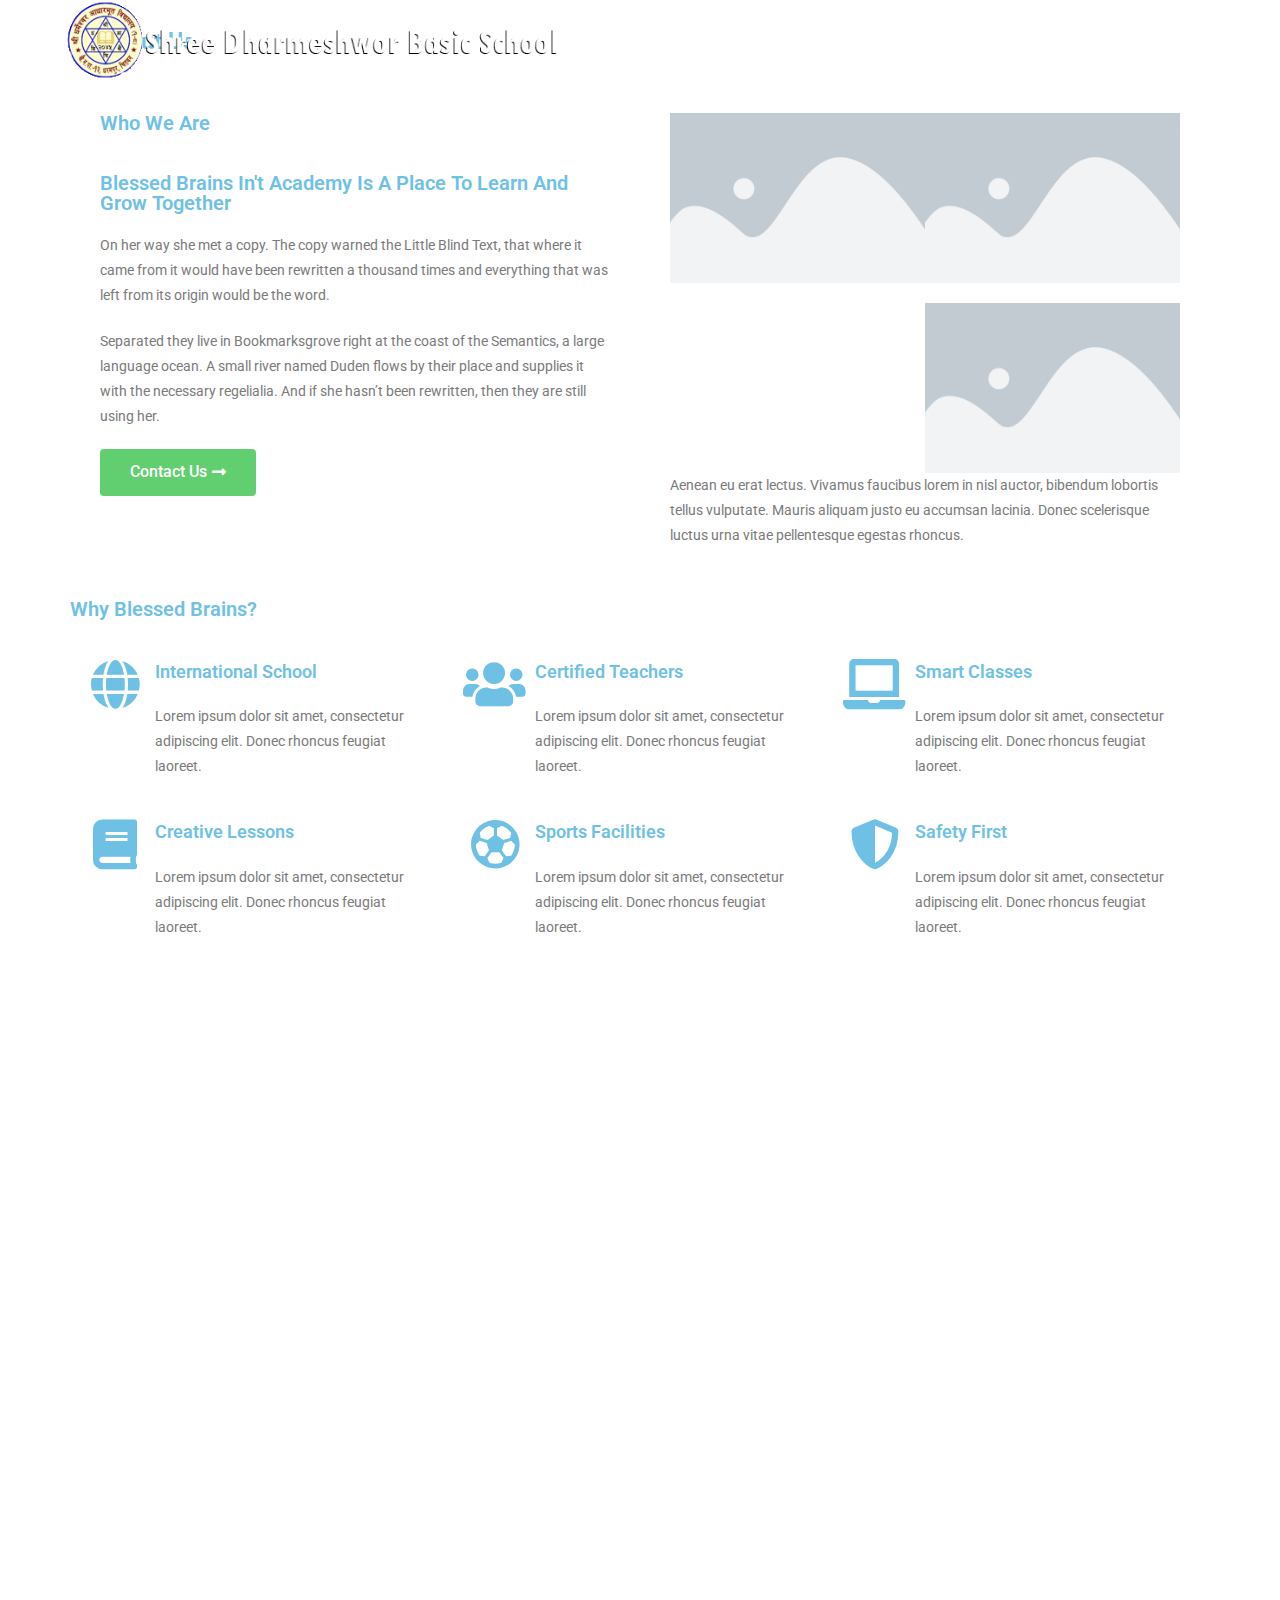
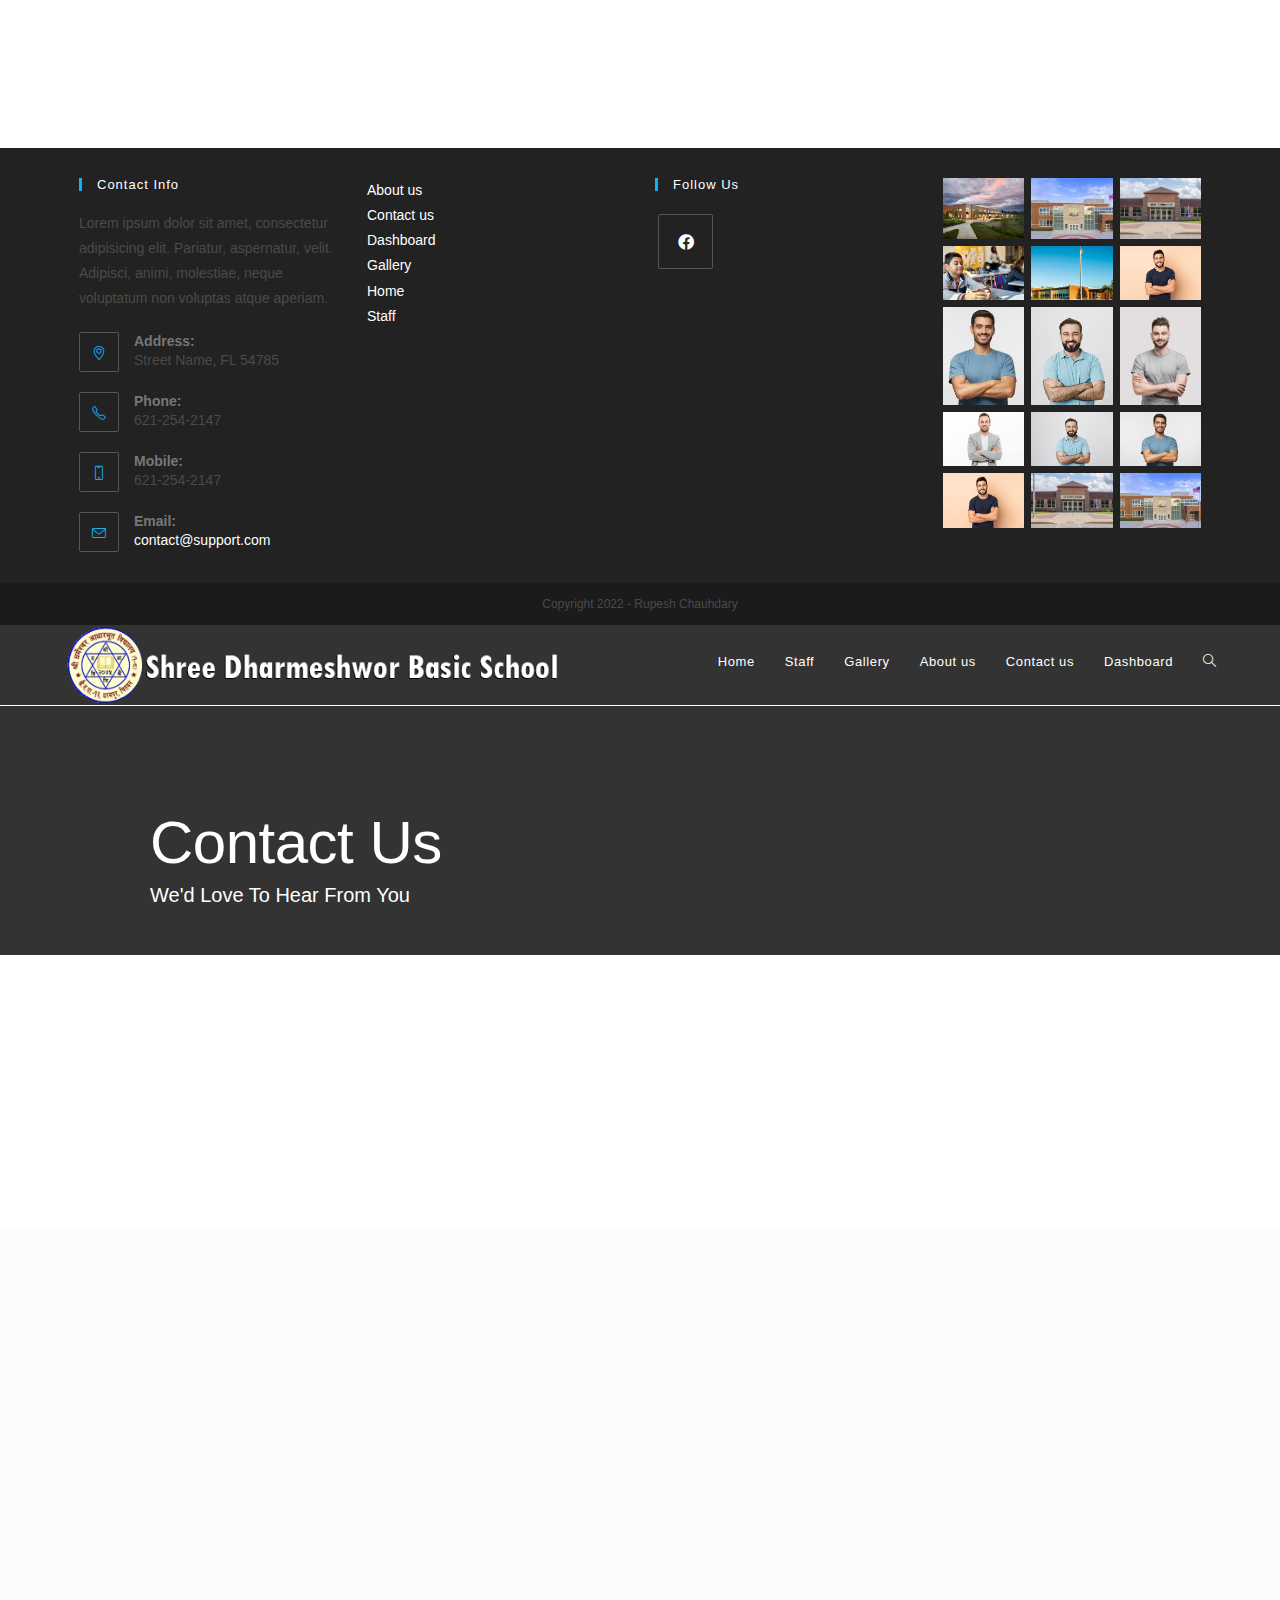
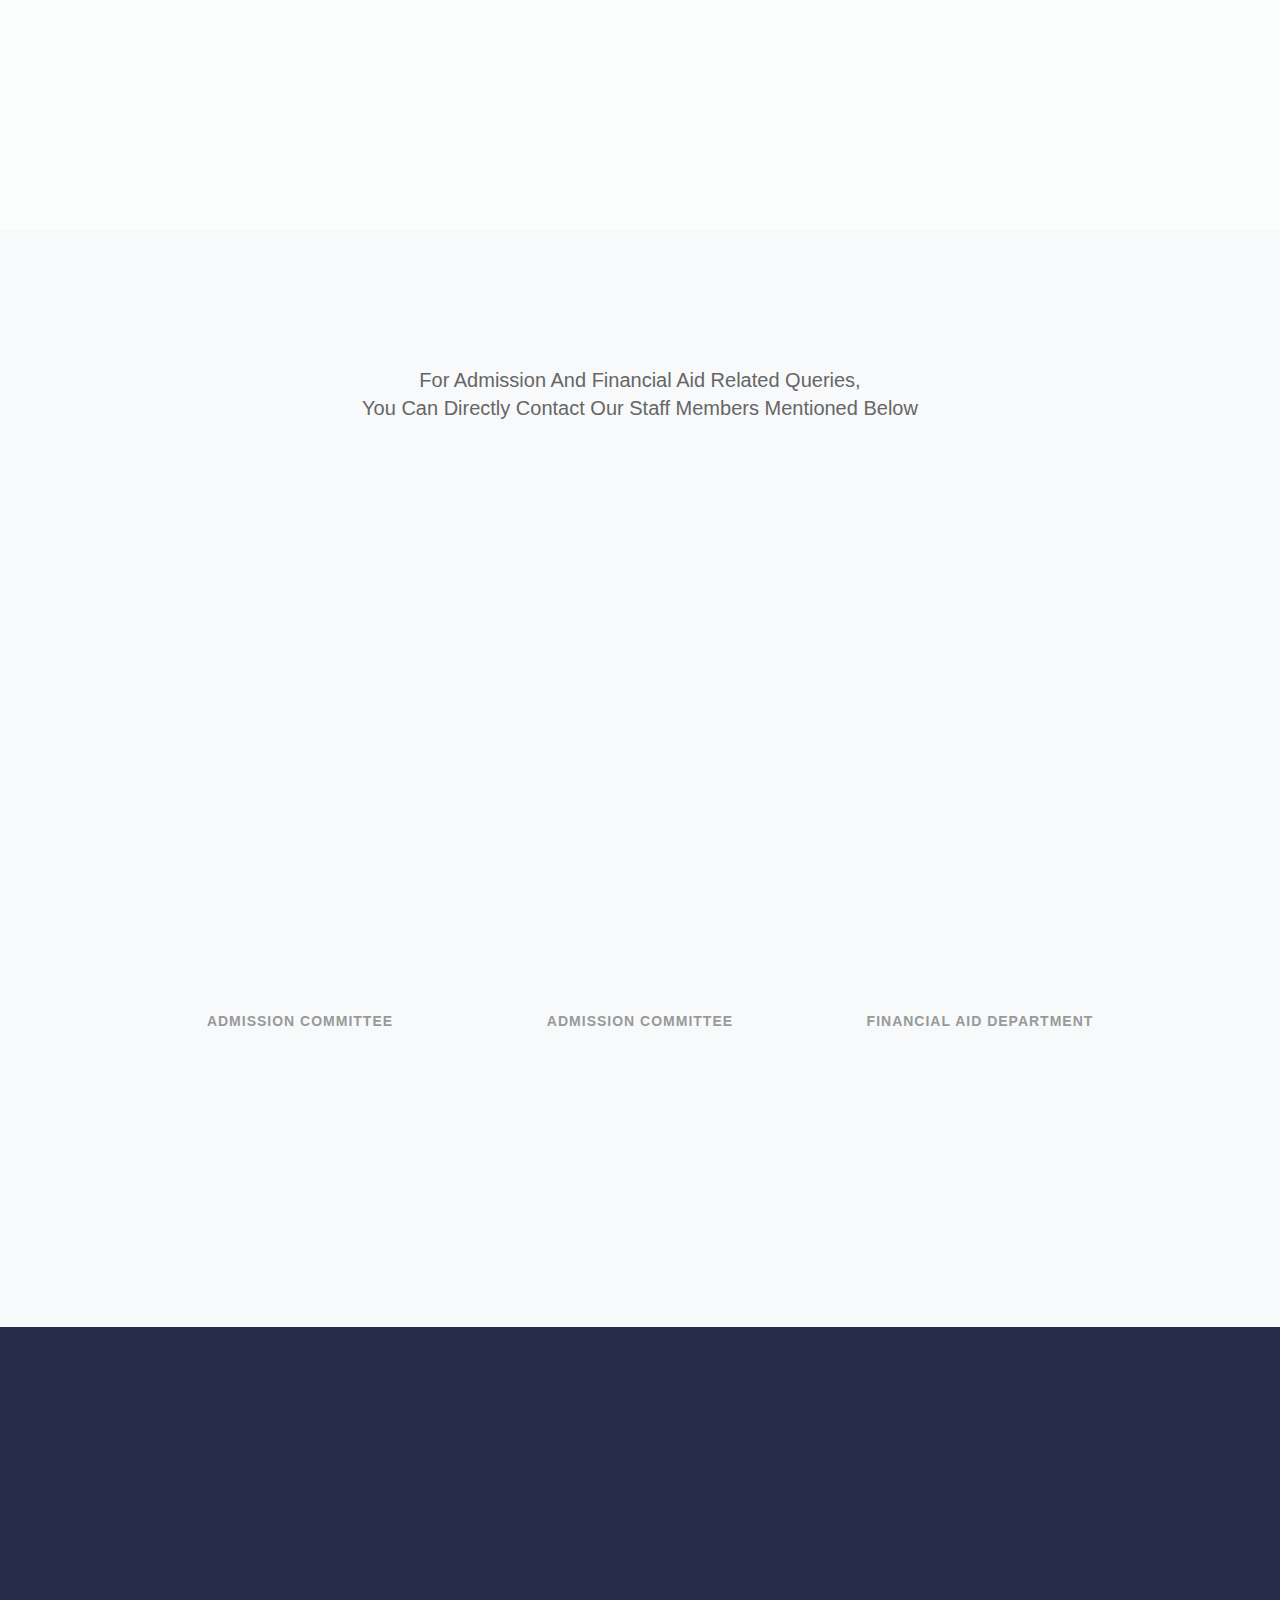
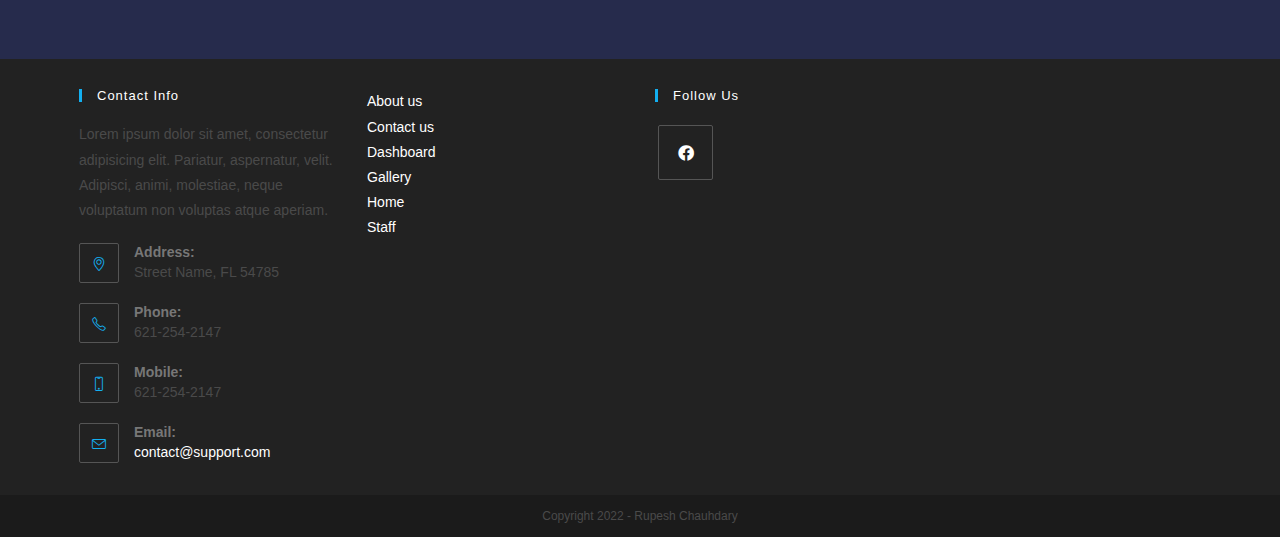
==== commit ce11c362: "some changes for about us" ====
--- a/about-us/index.html
+++ b/about-us/index.html
@@ -922,4 +922,958 @@
 <script src="/wp-content/plugins/elementskit-lite/widgets/init/assets/js/elementor.js?ver=2.7.5" id="elementskit-elementor-js"></script>
 <script src="/wp-content/plugins/elementor/assets/lib/swiper/swiper.min.js?ver=2.7.5" id="swiper-js"></script>
 </body>
+</html>
+
+
+
+
+
+
+
+
+
+
+
+<!DOCTYPE html>
+<html class="html" lang="en-US">
+<head>
+	<meta charset="UTF-8">
+	<link rel="profile" href="https://gmpg.org/xfn/11">
+
+	<title>Contact us &#8211; Shree Dharmeshwor Basic School</title>
+<meta name="robots" content="max-image-preview:large">
+<meta name="viewport" content="width=device-width, initial-scale=1">
+<link rel="alternate" type="application/rss+xml" title="Shree Dharmeshwor Basic School &raquo; Feed" href="https://rupeshcdy.github.io/School_website/feed/">
+<link rel="alternate" type="application/rss+xml" title="Shree Dharmeshwor Basic School &raquo; Comments Feed" href="https://rupeshcdy.github.io/School_website/comments/feed/">
+<script>
+window._wpemojiSettings = {"baseUrl":"https:\/\/s.w.org\/images\/core\/emoji\/14.0.0\/72x72\/","ext":".png","svgUrl":"https:\/\/s.w.org\/images\/core\/emoji\/14.0.0\/svg\/","svgExt":".svg","source":{"concatemoji":"https:\/\/rupeshcdy.github.io\/School_website\/wp-includes\/js\/wp-emoji-release.min.js?ver=6.1.1"}};
+/*! This file is auto-generated */
+!function(e,a,t){var n,r,o,i=a.createElement("canvas"),p=i.getContext&&i.getContext("2d");function s(e,t){var a=String.fromCharCode,e=(p.clearRect(0,0,i.width,i.height),p.fillText(a.apply(this,e),0,0),i.toDataURL());return p.clearRect(0,0,i.width,i.height),p.fillText(a.apply(this,t),0,0),e===i.toDataURL()}function c(e){var t=a.createElement("script");t.src=e,t.defer=t.type="text/javascript",a.getElementsByTagName("head")[0].appendChild(t)}for(o=Array("flag","emoji"),t.supports={everything:!0,everythingExceptFlag:!0},r=0;r<o.length;r++)t.supports[o[r]]=function(e){if(p&&p.fillText)switch(p.textBaseline="top",p.font="600 32px Arial",e){case"flag":return s([127987,65039,8205,9895,65039],[127987,65039,8203,9895,65039])?!1:!s([55356,56826,55356,56819],[55356,56826,8203,55356,56819])&&!s([55356,57332,56128,56423,56128,56418,56128,56421,56128,56430,56128,56423,56128,56447],[55356,57332,8203,56128,56423,8203,56128,56418,8203,56128,56421,8203,56128,56430,8203,56128,56423,8203,56128,56447]);case"emoji":return!s([129777,127995,8205,129778,127999],[129777,127995,8203,129778,127999])}return!1}(o[r]),t.supports.everything=t.supports.everything&&t.supports[o[r]],"flag"!==o[r]&&(t.supports.everythingExceptFlag=t.supports.everythingExceptFlag&&t.supports[o[r]]);t.supports.everythingExceptFlag=t.supports.everythingExceptFlag&&!t.supports.flag,t.DOMReady=!1,t.readyCallback=function(){t.DOMReady=!0},t.supports.everything||(n=function(){t.readyCallback()},a.addEventListener?(a.addEventListener("DOMContentLoaded",n,!1),e.addEventListener("load",n,!1)):(e.attachEvent("onload",n),a.attachEvent("onreadystatechange",function(){"complete"===a.readyState&&t.readyCallback()})),(e=t.source||{}).concatemoji?c(e.concatemoji):e.wpemoji&&e.twemoji&&(c(e.twemoji),c(e.wpemoji)))}(window,document,window._wpemojiSettings);
+</script>
+<style>img.wp-smiley,
+img.emoji {
+	display: inline !important;
+	border: none !important;
+	box-shadow: none !important;
+	height: 1em !important;
+	width: 1em !important;
+	margin: 0 0.07em !important;
+	vertical-align: -0.1em !important;
+	background: none !important;
+	padding: 0 !important;
+}</style>
+	<link rel="stylesheet" id="wp-block-library-css" href="https://rupeshcdy.github.io/School_website/wp-includes/css/dist/block-library/style.min.css?ver=6.1.1" media="all">
+<style id="wp-block-library-theme-inline-css">.wp-block-audio figcaption{color:#555;font-size:13px;text-align:center}.is-dark-theme .wp-block-audio figcaption{color:hsla(0,0%,100%,.65)}.wp-block-audio{margin:0 0 1em}.wp-block-code{border:1px solid #ccc;border-radius:4px;font-family:Menlo,Consolas,monaco,monospace;padding:.8em 1em}.wp-block-embed figcaption{color:#555;font-size:13px;text-align:center}.is-dark-theme .wp-block-embed figcaption{color:hsla(0,0%,100%,.65)}.wp-block-embed{margin:0 0 1em}.blocks-gallery-caption{color:#555;font-size:13px;text-align:center}.is-dark-theme .blocks-gallery-caption{color:hsla(0,0%,100%,.65)}.wp-block-image figcaption{color:#555;font-size:13px;text-align:center}.is-dark-theme .wp-block-image figcaption{color:hsla(0,0%,100%,.65)}.wp-block-image{margin:0 0 1em}.wp-block-pullquote{border-top:4px solid;border-bottom:4px solid;margin-bottom:1.75em;color:currentColor}.wp-block-pullquote__citation,.wp-block-pullquote cite,.wp-block-pullquote footer{color:currentColor;text-transform:uppercase;font-size:.8125em;font-style:normal}.wp-block-quote{border-left:.25em solid;margin:0 0 1.75em;padding-left:1em}.wp-block-quote cite,.wp-block-quote footer{color:currentColor;font-size:.8125em;position:relative;font-style:normal}.wp-block-quote.has-text-align-right{border-left:none;border-right:.25em solid;padding-left:0;padding-right:1em}.wp-block-quote.has-text-align-center{border:none;padding-left:0}.wp-block-quote.is-large,.wp-block-quote.is-style-large,.wp-block-quote.is-style-plain{border:none}.wp-block-search .wp-block-search__label{font-weight:700}.wp-block-search__button{border:1px solid #ccc;padding:.375em .625em}:where(.wp-block-group.has-background){padding:1.25em 2.375em}.wp-block-separator.has-css-opacity{opacity:.4}.wp-block-separator{border:none;border-bottom:2px solid;margin-left:auto;margin-right:auto}.wp-block-separator.has-alpha-channel-opacity{opacity:1}.wp-block-separator:not(.is-style-wide):not(.is-style-dots){width:100px}.wp-block-separator.has-background:not(.is-style-dots){border-bottom:none;height:1px}.wp-block-separator.has-background:not(.is-style-wide):not(.is-style-dots){height:2px}.wp-block-table{margin:"0 0 1em 0"}.wp-block-table thead{border-bottom:3px solid}.wp-block-table tfoot{border-top:3px solid}.wp-block-table td,.wp-block-table th{word-break:normal}.wp-block-table figcaption{color:#555;font-size:13px;text-align:center}.is-dark-theme .wp-block-table figcaption{color:hsla(0,0%,100%,.65)}.wp-block-video figcaption{color:#555;font-size:13px;text-align:center}.is-dark-theme .wp-block-video figcaption{color:hsla(0,0%,100%,.65)}.wp-block-video{margin:0 0 1em}.wp-block-template-part.has-background{padding:1.25em 2.375em;margin-top:0;margin-bottom:0}</style>
+<link rel="stylesheet" id="classic-theme-styles-css" href="https://rupeshcdy.github.io/School_website/wp-includes/css/classic-themes.min.css?ver=1" media="all">
+<style id="global-styles-inline-css">body{--wp--preset--color--black: #000000;--wp--preset--color--cyan-bluish-gray: #abb8c3;--wp--preset--color--white: #ffffff;--wp--preset--color--pale-pink: #f78da7;--wp--preset--color--vivid-red: #cf2e2e;--wp--preset--color--luminous-vivid-orange: #ff6900;--wp--preset--color--luminous-vivid-amber: #fcb900;--wp--preset--color--light-green-cyan: #7bdcb5;--wp--preset--color--vivid-green-cyan: #00d084;--wp--preset--color--pale-cyan-blue: #8ed1fc;--wp--preset--color--vivid-cyan-blue: #0693e3;--wp--preset--color--vivid-purple: #9b51e0;--wp--preset--gradient--vivid-cyan-blue-to-vivid-purple: linear-gradient(135deg,rgba(6,147,227,1) 0%,rgb(155,81,224) 100%);--wp--preset--gradient--light-green-cyan-to-vivid-green-cyan: linear-gradient(135deg,rgb(122,220,180) 0%,rgb(0,208,130) 100%);--wp--preset--gradient--luminous-vivid-amber-to-luminous-vivid-orange: linear-gradient(135deg,rgba(252,185,0,1) 0%,rgba(255,105,0,1) 100%);--wp--preset--gradient--luminous-vivid-orange-to-vivid-red: linear-gradient(135deg,rgba(255,105,0,1) 0%,rgb(207,46,46) 100%);--wp--preset--gradient--very-light-gray-to-cyan-bluish-gray: linear-gradient(135deg,rgb(238,238,238) 0%,rgb(169,184,195) 100%);--wp--preset--gradient--cool-to-warm-spectrum: linear-gradient(135deg,rgb(74,234,220) 0%,rgb(151,120,209) 20%,rgb(207,42,186) 40%,rgb(238,44,130) 60%,rgb(251,105,98) 80%,rgb(254,248,76) 100%);--wp--preset--gradient--blush-light-purple: linear-gradient(135deg,rgb(255,206,236) 0%,rgb(152,150,240) 100%);--wp--preset--gradient--blush-bordeaux: linear-gradient(135deg,rgb(254,205,165) 0%,rgb(254,45,45) 50%,rgb(107,0,62) 100%);--wp--preset--gradient--luminous-dusk: linear-gradient(135deg,rgb(255,203,112) 0%,rgb(199,81,192) 50%,rgb(65,88,208) 100%);--wp--preset--gradient--pale-ocean: linear-gradient(135deg,rgb(255,245,203) 0%,rgb(182,227,212) 50%,rgb(51,167,181) 100%);--wp--preset--gradient--electric-grass: linear-gradient(135deg,rgb(202,248,128) 0%,rgb(113,206,126) 100%);--wp--preset--gradient--midnight: linear-gradient(135deg,rgb(2,3,129) 0%,rgb(40,116,252) 100%);--wp--preset--duotone--dark-grayscale: url('#wp-duotone-dark-grayscale');--wp--preset--duotone--grayscale: url('#wp-duotone-grayscale');--wp--preset--duotone--purple-yellow: url('#wp-duotone-purple-yellow');--wp--preset--duotone--blue-red: url('#wp-duotone-blue-red');--wp--preset--duotone--midnight: url('#wp-duotone-midnight');--wp--preset--duotone--magenta-yellow: url('#wp-duotone-magenta-yellow');--wp--preset--duotone--purple-green: url('#wp-duotone-purple-green');--wp--preset--duotone--blue-orange: url('#wp-duotone-blue-orange');--wp--preset--font-size--small: 13px;--wp--preset--font-size--medium: 20px;--wp--preset--font-size--large: 36px;--wp--preset--font-size--x-large: 42px;--wp--preset--spacing--20: 0.44rem;--wp--preset--spacing--30: 0.67rem;--wp--preset--spacing--40: 1rem;--wp--preset--spacing--50: 1.5rem;--wp--preset--spacing--60: 2.25rem;--wp--preset--spacing--70: 3.38rem;--wp--preset--spacing--80: 5.06rem;}:where(.is-layout-flex){gap: 0.5em;}body .is-layout-flow > .alignleft{float: left;margin-inline-start: 0;margin-inline-end: 2em;}body .is-layout-flow > .alignright{float: right;margin-inline-start: 2em;margin-inline-end: 0;}body .is-layout-flow > .aligncenter{margin-left: auto !important;margin-right: auto !important;}body .is-layout-constrained > .alignleft{float: left;margin-inline-start: 0;margin-inline-end: 2em;}body .is-layout-constrained > .alignright{float: right;margin-inline-start: 2em;margin-inline-end: 0;}body .is-layout-constrained > .aligncenter{margin-left: auto !important;margin-right: auto !important;}body .is-layout-constrained > :where(:not(.alignleft):not(.alignright):not(.alignfull)){max-width: var(--wp--style--global--content-size);margin-left: auto !important;margin-right: auto !important;}body .is-layout-constrained > .alignwide{max-width: var(--wp--style--global--wide-size);}body .is-layout-flex{display: flex;}body .is-layout-flex{flex-wrap: wrap;align-items: center;}body .is-layout-flex > *{margin: 0;}:where(.wp-block-columns.is-layout-flex){gap: 2em;}.has-black-color{color: var(--wp--preset--color--black) !important;}.has-cyan-bluish-gray-color{color: var(--wp--preset--color--cyan-bluish-gray) !important;}.has-white-color{color: var(--wp--preset--color--white) !important;}.has-pale-pink-color{color: var(--wp--preset--color--pale-pink) !important;}.has-vivid-red-color{color: var(--wp--preset--color--vivid-red) !important;}.has-luminous-vivid-orange-color{color: var(--wp--preset--color--luminous-vivid-orange) !important;}.has-luminous-vivid-amber-color{color: var(--wp--preset--color--luminous-vivid-amber) !important;}.has-light-green-cyan-color{color: var(--wp--preset--color--light-green-cyan) !important;}.has-vivid-green-cyan-color{color: var(--wp--preset--color--vivid-green-cyan) !important;}.has-pale-cyan-blue-color{color: var(--wp--preset--color--pale-cyan-blue) !important;}.has-vivid-cyan-blue-color{color: var(--wp--preset--color--vivid-cyan-blue) !important;}.has-vivid-purple-color{color: var(--wp--preset--color--vivid-purple) !important;}.has-black-background-color{background-color: var(--wp--preset--color--black) !important;}.has-cyan-bluish-gray-background-color{background-color: var(--wp--preset--color--cyan-bluish-gray) !important;}.has-white-background-color{background-color: var(--wp--preset--color--white) !important;}.has-pale-pink-background-color{background-color: var(--wp--preset--color--pale-pink) !important;}.has-vivid-red-background-color{background-color: var(--wp--preset--color--vivid-red) !important;}.has-luminous-vivid-orange-background-color{background-color: var(--wp--preset--color--luminous-vivid-orange) !important;}.has-luminous-vivid-amber-background-color{background-color: var(--wp--preset--color--luminous-vivid-amber) !important;}.has-light-green-cyan-background-color{background-color: var(--wp--preset--color--light-green-cyan) !important;}.has-vivid-green-cyan-background-color{background-color: var(--wp--preset--color--vivid-green-cyan) !important;}.has-pale-cyan-blue-background-color{background-color: var(--wp--preset--color--pale-cyan-blue) !important;}.has-vivid-cyan-blue-background-color{background-color: var(--wp--preset--color--vivid-cyan-blue) !important;}.has-vivid-purple-background-color{background-color: var(--wp--preset--color--vivid-purple) !important;}.has-black-border-color{border-color: var(--wp--preset--color--black) !important;}.has-cyan-bluish-gray-border-color{border-color: var(--wp--preset--color--cyan-bluish-gray) !important;}.has-white-border-color{border-color: var(--wp--preset--color--white) !important;}.has-pale-pink-border-color{border-color: var(--wp--preset--color--pale-pink) !important;}.has-vivid-red-border-color{border-color: var(--wp--preset--color--vivid-red) !important;}.has-luminous-vivid-orange-border-color{border-color: var(--wp--preset--color--luminous-vivid-orange) !important;}.has-luminous-vivid-amber-border-color{border-color: var(--wp--preset--color--luminous-vivid-amber) !important;}.has-light-green-cyan-border-color{border-color: var(--wp--preset--color--light-green-cyan) !important;}.has-vivid-green-cyan-border-color{border-color: var(--wp--preset--color--vivid-green-cyan) !important;}.has-pale-cyan-blue-border-color{border-color: var(--wp--preset--color--pale-cyan-blue) !important;}.has-vivid-cyan-blue-border-color{border-color: var(--wp--preset--color--vivid-cyan-blue) !important;}.has-vivid-purple-border-color{border-color: var(--wp--preset--color--vivid-purple) !important;}.has-vivid-cyan-blue-to-vivid-purple-gradient-background{background: var(--wp--preset--gradient--vivid-cyan-blue-to-vivid-purple) !important;}.has-light-green-cyan-to-vivid-green-cyan-gradient-background{background: var(--wp--preset--gradient--light-green-cyan-to-vivid-green-cyan) !important;}.has-luminous-vivid-amber-to-luminous-vivid-orange-gradient-background{background: var(--wp--preset--gradient--luminous-vivid-amber-to-luminous-vivid-orange) !important;}.has-luminous-vivid-orange-to-vivid-red-gradient-background{background: var(--wp--preset--gradient--luminous-vivid-orange-to-vivid-red) !important;}.has-very-light-gray-to-cyan-bluish-gray-gradient-background{background: var(--wp--preset--gradient--very-light-gray-to-cyan-bluish-gray) !important;}.has-cool-to-warm-spectrum-gradient-background{background: var(--wp--preset--gradient--cool-to-warm-spectrum) !important;}.has-blush-light-purple-gradient-background{background: var(--wp--preset--gradient--blush-light-purple) !important;}.has-blush-bordeaux-gradient-background{background: var(--wp--preset--gradient--blush-bordeaux) !important;}.has-luminous-dusk-gradient-background{background: var(--wp--preset--gradient--luminous-dusk) !important;}.has-pale-ocean-gradient-background{background: var(--wp--preset--gradient--pale-ocean) !important;}.has-electric-grass-gradient-background{background: var(--wp--preset--gradient--electric-grass) !important;}.has-midnight-gradient-background{background: var(--wp--preset--gradient--midnight) !important;}.has-small-font-size{font-size: var(--wp--preset--font-size--small) !important;}.has-medium-font-size{font-size: var(--wp--preset--font-size--medium) !important;}.has-large-font-size{font-size: var(--wp--preset--font-size--large) !important;}.has-x-large-font-size{font-size: var(--wp--preset--font-size--x-large) !important;}
+.wp-block-navigation a:where(:not(.wp-element-button)){color: inherit;}
+:where(.wp-block-columns.is-layout-flex){gap: 2em;}
+.wp-block-pullquote{font-size: 1.5em;line-height: 1.6;}</style>
+<link rel="stylesheet" id="font-awesome-css" href="https://rupeshcdy.github.io/School_website/wp-content/themes/oceanwp/assets/fonts/fontawesome/css/all.min.css?ver=5.15.1" media="all">
+<link rel="stylesheet" id="simple-line-icons-css" href="https://rupeshcdy.github.io/School_website/wp-content/themes/oceanwp/assets/css/third/simple-line-icons.min.css?ver=2.4.0" media="all">
+<link rel="stylesheet" id="oceanwp-style-css" href="https://rupeshcdy.github.io/School_website/wp-content/themes/oceanwp/assets/css/style.min.css?ver=3.3.6" media="all">
+<link rel="stylesheet" id="elementor-icons-ekiticons-css" href="https://rupeshcdy.github.io/School_website/wp-content/plugins/elementskit-lite/modules/elementskit-icon-pack/assets/css/ekiticons.css?ver=2.8.0" media="all">
+<link rel="stylesheet" id="elementor-icons-css" href="https://rupeshcdy.github.io/School_website/wp-content/plugins/elementor/assets/lib/eicons/css/elementor-icons.min.css?ver=5.16.0" media="all">
+<link rel="stylesheet" id="elementor-frontend-css" href="https://rupeshcdy.github.io/School_website/wp-content/plugins/elementor/assets/css/frontend-lite.min.css?ver=3.9.1" media="all">
+<link rel="stylesheet" id="elementor-post-10-css" href="https://rupeshcdy.github.io/School_website/wp-content/uploads/elementor/css/post-10.css?ver=1671101328" media="all">
+<link rel="stylesheet" id="elementor-global-css" href="https://rupeshcdy.github.io/School_website/wp-content/uploads/elementor/css/global.css?ver=1671101328" media="all">
+<link rel="stylesheet" id="elementor-post-36-css" href="https://rupeshcdy.github.io/School_website/wp-content/uploads/elementor/css/post-36.css?ver=1671108804" media="all">
+<link rel="stylesheet" id="ekit-widget-styles-css" href="https://rupeshcdy.github.io/School_website/wp-content/plugins/elementskit-lite/widgets/init/assets/css/widget-styles.css?ver=2.8.0" media="all">
+<link rel="stylesheet" id="ekit-responsive-css" href="https://rupeshcdy.github.io/School_website/wp-content/plugins/elementskit-lite/widgets/init/assets/css/responsive.css?ver=2.8.0" media="all">
+<link rel="stylesheet" id="oe-widgets-style-css" href="https://rupeshcdy.github.io/School_website/wp-content/plugins/ocean-extra/assets/css/widgets.css?ver=6.1.1" media="all">
+<link rel="stylesheet" id="google-fonts-1-css" href="https://fonts.googleapis.com/css?family=Roboto%3A100%2C100italic%2C200%2C200italic%2C300%2C300italic%2C400%2C400italic%2C500%2C500italic%2C600%2C600italic%2C700%2C700italic%2C800%2C800italic%2C900%2C900italic%7CRoboto+Slab%3A100%2C100italic%2C200%2C200italic%2C300%2C300italic%2C400%2C400italic%2C500%2C500italic%2C600%2C600italic%2C700%2C700italic%2C800%2C800italic%2C900%2C900italic&#038;display=auto&#038;ver=6.1.1" media="all">
+<link rel="stylesheet" id="elementor-icons-shared-0-css" href="https://rupeshcdy.github.io/School_website/wp-content/plugins/elementor/assets/lib/font-awesome/css/fontawesome.min.css?ver=5.15.3" media="all">
+<link rel="stylesheet" id="elementor-icons-fa-solid-css" href="https://rupeshcdy.github.io/School_website/wp-content/plugins/elementor/assets/lib/font-awesome/css/solid.min.css?ver=5.15.3" media="all">
+<link rel="stylesheet" id="elementor-icons-fa-brands-css" href="https://rupeshcdy.github.io/School_website/wp-content/plugins/elementor/assets/lib/font-awesome/css/brands.min.css?ver=5.15.3" media="all">
+<link rel="preconnect" href="https://fonts.gstatic.com/" crossorigin>
+<script src="https://rupeshcdy.github.io/School_website/wp-includes/js/jquery/jquery.min.js?ver=3.6.1" id="jquery-core-js"></script>
+<script src="https://rupeshcdy.github.io/School_website/wp-includes/js/jquery/jquery-migrate.min.js?ver=3.3.2" id="jquery-migrate-js"></script>
+<link rel="https://api.w.org/" href="https://rupeshcdy.github.io/School_website/wp-json/">
+<link rel="alternate" type="application/json" href="https://rupeshcdy.github.io/School_website/wp-json/wp/v2/pages/36">
+<link rel="EditURI" type="application/rsd+xml" title="RSD" href="https://rupeshcdy.github.io/School_website/xmlrpc.php?rsd">
+<link rel="wlwmanifest" type="application/wlwmanifest+xml" href="https://rupeshcdy.github.io/School_website/wp-includes/wlwmanifest.xml">
+<meta name="generator" content="WordPress 6.1.1">
+<link rel="canonical" href="https://rupeshcdy.github.io/School_website/contact-us/">
+<link rel="shortlink" href="https://rupeshcdy.github.io/School_website/?p=36">
+<link rel="alternate" type="application/json+oembed" href="https://rupeshcdy.github.io/School_website/wp-json/oembed/1.0/embed?url=http%3A%2F%2Fhttps://rupeshcdy.github.io/School_website%2Fcontact-us%2F">
+<link rel="alternate" type="text/xml+oembed" href="https://rupeshcdy.github.io/School_website/wp-json/oembed/1.0/embed?url=http%3A%2F%2Fhttps://rupeshcdy.github.io/School_website%2Fcontact-us%2F&#038;format=xml">
+<link rel="icon" href="https://rupeshcdy.github.io/School_website/wp-content/uploads/2022/12/cropped-logo-1-32x32.jpg" sizes="32x32">
+<link rel="icon" href="https://rupeshcdy.github.io/School_website/wp-content/uploads/2022/12/cropped-logo-1-192x192.jpg" sizes="192x192">
+<link rel="apple-touch-icon" href="https://rupeshcdy.github.io/School_website/wp-content/uploads/2022/12/cropped-logo-1-180x180.jpg">
+<meta name="msapplication-TileImage" content="https://rupeshcdy.github.io/School_website/wp-content/uploads/2022/12/cropped-logo-1-270x270.jpg">
+<!-- OceanWP CSS -->
+<style type="text/css">/* Header CSS */#site-header,.has-transparent-header .is-sticky #site-header,.has-vh-transparent .is-sticky #site-header.vertical-header,#searchform-header-replace{background-color:#020202}#site-header{border-color:#ffffff}#site-header.has-header-media .overlay-header-media{background-color:rgba(0,0,0,0.5)}#site-logo #site-logo-inner a img,#site-header.center-header #site-navigation-wrap .middle-site-logo a img{max-width:500px}#site-header #site-logo #site-logo-inner a img,#site-header.center-header #site-navigation-wrap .middle-site-logo a img{max-height:500px}#searchform-dropdown input,#icon-searchform-dropdown input{border-color:#ffffff}#searchform-dropdown input:focus,#icon-searchform-dropdown input:focus{border-color:#ffffff}.effect-one #site-navigation-wrap .dropdown-menu >li >a.menu-link >span:after,.effect-three #site-navigation-wrap .dropdown-menu >li >a.menu-link >span:after,.effect-five #site-navigation-wrap .dropdown-menu >li >a.menu-link >span:before,.effect-five #site-navigation-wrap .dropdown-menu >li >a.menu-link >span:after,.effect-nine #site-navigation-wrap .dropdown-menu >li >a.menu-link >span:before,.effect-nine #site-navigation-wrap .dropdown-menu >li >a.menu-link >span:after{background-color:#1713f4}.effect-four #site-navigation-wrap .dropdown-menu >li >a.menu-link >span:before,.effect-four #site-navigation-wrap .dropdown-menu >li >a.menu-link >span:after,.effect-seven #site-navigation-wrap .dropdown-menu >li >a.menu-link:hover >span:after,.effect-seven #site-navigation-wrap .dropdown-menu >li.sfHover >a.menu-link >span:after{color:#1713f4}.effect-seven #site-navigation-wrap .dropdown-menu >li >a.menu-link:hover >span:after,.effect-seven #site-navigation-wrap .dropdown-menu >li.sfHover >a.menu-link >span:after{text-shadow:10px 0 #1713f4,-10px 0 #1713f4}#site-navigation-wrap .dropdown-menu >li >a,.oceanwp-mobile-menu-icon a,#searchform-header-replace-close{color:#ffffff}#site-navigation-wrap .dropdown-menu >li >a .owp-icon use,.oceanwp-mobile-menu-icon a .owp-icon use,#searchform-header-replace-close .owp-icon use{stroke:#ffffff}#site-navigation-wrap .dropdown-menu >li >a:hover,.oceanwp-mobile-menu-icon a:hover,#searchform-header-replace-close:hover{color:#ff1414}#site-navigation-wrap .dropdown-menu >li >a:hover .owp-icon use,.oceanwp-mobile-menu-icon a:hover .owp-icon use,#searchform-header-replace-close:hover .owp-icon use{stroke:#ff1414}#site-navigation-wrap .dropdown-menu >.current-menu-item >a,#site-navigation-wrap .dropdown-menu >.current-menu-ancestor >a,#site-navigation-wrap .dropdown-menu >.current-menu-item >a:hover,#site-navigation-wrap .dropdown-menu >.current-menu-ancestor >a:hover{color:#ffffff}.dropdown-menu .sub-menu,#searchform-dropdown,.current-shop-items-dropdown{border-color:#ff1414}.dropdown-menu ul li.menu-item,.navigation >ul >li >ul.megamenu.sub-menu >li,.navigation .megamenu li ul.sub-menu{border-color:#ffffff}.dropdown-menu ul li a.menu-link{color:#ffffff}.dropdown-menu ul li a.menu-link .owp-icon use{stroke:#ffffff}.dropdown-menu ul li a.menu-link:hover{color:#ffffff}.dropdown-menu ul li a.menu-link:hover .owp-icon use{stroke:#ffffff}.navigation li.mega-cat ul li .mega-post-title a{color:#ffffff}.navigation li.mega-cat ul li .mega-post-title a:hover{color:#ffffff}.navigation li.mega-cat ul li .mega-post-date{color:#ffffff}.navigation li.mega-cat ul li .mega-post-date .owp-icon use{stroke:#ffffff}/* Typography CSS */h1,h2,h3,h4,h5,h6,.theme-heading,.widget-title,.oceanwp-widget-recent-posts-title,.comment-reply-title,.entry-title,.sidebar-box .widget-title{color:#ffffff;text-transform:capitalize}</style>
+</head>
+
+<body class="page-template page-template-elementor_header_footer page page-id-36 wp-custom-logo wp-embed-responsive oceanwp-theme dropdown-mobile has-transparent-header default-breakpoint has-sidebar content-right-sidebar page-header-disabled has-breadcrumbs elementor-default elementor-template-full-width elementor-kit-10 elementor-page elementor-page-36" itemscope="itemscope" itemtype="https://schema.org/WebPage">
+
+	<svg xmlns="http://www.w3.org/2000/svg" viewbox="0 0 0 0" width="0" height="0" focusable="false" role="none" style="visibility: hidden; position: absolute; left: -9999px; overflow: hidden;"><defs><filter id="wp-duotone-dark-grayscale"><fecolormatrix color-interpolation-filters="sRGB" type="matrix" values=" .299 .587 .114 0 0 .299 .587 .114 0 0 .299 .587 .114 0 0 .299 .587 .114 0 0 "></fecolormatrix><fecomponenttransfer color-interpolation-filters="sRGB"><fefuncr type="table" tablevalues="0 0.49803921568627"></fefuncr><fefuncg type="table" tablevalues="0 0.49803921568627"></fefuncg><fefuncb type="table" tablevalues="0 0.49803921568627"></fefuncb><fefunca type="table" tablevalues="1 1"></fefunca></fecomponenttransfer><fecomposite in2="SourceGraphic" operator="in"></fecomposite></filter></defs></svg><svg xmlns="http://www.w3.org/2000/svg" viewbox="0 0 0 0" width="0" height="0" focusable="false" role="none" style="visibility: hidden; position: absolute; left: -9999px; overflow: hidden;"><defs><filter id="wp-duotone-grayscale"><fecolormatrix color-interpolation-filters="sRGB" type="matrix" values=" .299 .587 .114 0 0 .299 .587 .114 0 0 .299 .587 .114 0 0 .299 .587 .114 0 0 "></fecolormatrix><fecomponenttransfer color-interpolation-filters="sRGB"><fefuncr type="table" tablevalues="0 1"></fefuncr><fefuncg type="table" tablevalues="0 1"></fefuncg><fefuncb type="table" tablevalues="0 1"></fefuncb><fefunca type="table" tablevalues="1 1"></fefunca></fecomponenttransfer><fecomposite in2="SourceGraphic" operator="in"></fecomposite></filter></defs></svg><svg xmlns="http://www.w3.org/2000/svg" viewbox="0 0 0 0" width="0" height="0" focusable="false" role="none" style="visibility: hidden; position: absolute; left: -9999px; overflow: hidden;"><defs><filter id="wp-duotone-purple-yellow"><fecolormatrix color-interpolation-filters="sRGB" type="matrix" values=" .299 .587 .114 0 0 .299 .587 .114 0 0 .299 .587 .114 0 0 .299 .587 .114 0 0 "></fecolormatrix><fecomponenttransfer color-interpolation-filters="sRGB"><fefuncr type="table" tablevalues="0.54901960784314 0.98823529411765"></fefuncr><fefuncg type="table" tablevalues="0 1"></fefuncg><fefuncb type="table" tablevalues="0.71764705882353 0.25490196078431"></fefuncb><fefunca type="table" tablevalues="1 1"></fefunca></fecomponenttransfer><fecomposite in2="SourceGraphic" operator="in"></fecomposite></filter></defs></svg><svg xmlns="http://www.w3.org/2000/svg" viewbox="0 0 0 0" width="0" height="0" focusable="false" role="none" style="visibility: hidden; position: absolute; left: -9999px; overflow: hidden;"><defs><filter id="wp-duotone-blue-red"><fecolormatrix color-interpolation-filters="sRGB" type="matrix" values=" .299 .587 .114 0 0 .299 .587 .114 0 0 .299 .587 .114 0 0 .299 .587 .114 0 0 "></fecolormatrix><fecomponenttransfer color-interpolation-filters="sRGB"><fefuncr type="table" tablevalues="0 1"></fefuncr><fefuncg type="table" tablevalues="0 0.27843137254902"></fefuncg><fefuncb type="table" tablevalues="0.5921568627451 0.27843137254902"></fefuncb><fefunca type="table" tablevalues="1 1"></fefunca></fecomponenttransfer><fecomposite in2="SourceGraphic" operator="in"></fecomposite></filter></defs></svg><svg xmlns="http://www.w3.org/2000/svg" viewbox="0 0 0 0" width="0" height="0" focusable="false" role="none" style="visibility: hidden; position: absolute; left: -9999px; overflow: hidden;"><defs><filter id="wp-duotone-midnight"><fecolormatrix color-interpolation-filters="sRGB" type="matrix" values=" .299 .587 .114 0 0 .299 .587 .114 0 0 .299 .587 .114 0 0 .299 .587 .114 0 0 "></fecolormatrix><fecomponenttransfer color-interpolation-filters="sRGB"><fefuncr type="table" tablevalues="0 0"></fefuncr><fefuncg type="table" tablevalues="0 0.64705882352941"></fefuncg><fefuncb type="table" tablevalues="0 1"></fefuncb><fefunca type="table" tablevalues="1 1"></fefunca></fecomponenttransfer><fecomposite in2="SourceGraphic" operator="in"></fecomposite></filter></defs></svg><svg xmlns="http://www.w3.org/2000/svg" viewbox="0 0 0 0" width="0" height="0" focusable="false" role="none" style="visibility: hidden; position: absolute; left: -9999px; overflow: hidden;"><defs><filter id="wp-duotone-magenta-yellow"><fecolormatrix color-interpolation-filters="sRGB" type="matrix" values=" .299 .587 .114 0 0 .299 .587 .114 0 0 .299 .587 .114 0 0 .299 .587 .114 0 0 "></fecolormatrix><fecomponenttransfer color-interpolation-filters="sRGB"><fefuncr type="table" tablevalues="0.78039215686275 1"></fefuncr><fefuncg type="table" tablevalues="0 0.94901960784314"></fefuncg><fefuncb type="table" tablevalues="0.35294117647059 0.47058823529412"></fefuncb><fefunca type="table" tablevalues="1 1"></fefunca></fecomponenttransfer><fecomposite in2="SourceGraphic" operator="in"></fecomposite></filter></defs></svg><svg xmlns="http://www.w3.org/2000/svg" viewbox="0 0 0 0" width="0" height="0" focusable="false" role="none" style="visibility: hidden; position: absolute; left: -9999px; overflow: hidden;"><defs><filter id="wp-duotone-purple-green"><fecolormatrix color-interpolation-filters="sRGB" type="matrix" values=" .299 .587 .114 0 0 .299 .587 .114 0 0 .299 .587 .114 0 0 .299 .587 .114 0 0 "></fecolormatrix><fecomponenttransfer color-interpolation-filters="sRGB"><fefuncr type="table" tablevalues="0.65098039215686 0.40392156862745"></fefuncr><fefuncg type="table" tablevalues="0 1"></fefuncg><fefuncb type="table" tablevalues="0.44705882352941 0.4"></fefuncb><fefunca type="table" tablevalues="1 1"></fefunca></fecomponenttransfer><fecomposite in2="SourceGraphic" operator="in"></fecomposite></filter></defs></svg><svg xmlns="http://www.w3.org/2000/svg" viewbox="0 0 0 0" width="0" height="0" focusable="false" role="none" style="visibility: hidden; position: absolute; left: -9999px; overflow: hidden;"><defs><filter id="wp-duotone-blue-orange"><fecolormatrix color-interpolation-filters="sRGB" type="matrix" values=" .299 .587 .114 0 0 .299 .587 .114 0 0 .299 .587 .114 0 0 .299 .587 .114 0 0 "></fecolormatrix><fecomponenttransfer color-interpolation-filters="sRGB"><fefuncr type="table" tablevalues="0.098039215686275 1"></fefuncr><fefuncg type="table" tablevalues="0 0.66274509803922"></fefuncg><fefuncb type="table" tablevalues="0.84705882352941 0.41960784313725"></fefuncb><fefunca type="table" tablevalues="1 1"></fefunca></fecomponenttransfer><fecomposite in2="SourceGraphic" operator="in"></fecomposite></filter></defs></svg>
+	
+	<div id="outer-wrap" class="site clr">
+
+		<a class="skip-link screen-reader-text" href="#main">Skip to content</a>
+
+		
+		<div id="wrap" class="clr">
+
+			
+				<div id="transparent-header-wrap" class="clr">
+	
+<header id="site-header" class="transparent-header effect-one clr" data-height="74" itemscope="itemscope" itemtype="https://schema.org/WPHeader" role="banner">
+
+	
+					
+			<div id="site-header-inner" class="clr container">
+
+				
+				
+
+<div id="site-logo" class="clr" itemscope itemtype="https://schema.org/Brand">
+
+	
+	<div id="site-logo-inner" class="clr">
+
+		<a href="https://rupeshcdy.github.io/School_website/" class="custom-logo-link" rel="home"><img width="577" height="92" src="https://rupeshcdy.github.io/School_website/wp-content/uploads/2022/12/cropped-school-logo-final.png" class="custom-logo" alt="Shree Dharmeshwor Basic School" decoding="async" srcset="https://rupeshcdy.github.io/School_website/wp-content/uploads/2022/12/cropped-school-logo-final.png 577w, https://rupeshcdy.github.io/School_website/wp-content/uploads/2022/12/cropped-school-logo-final-300x48.png 300w" sizes="(max-width: 577px) 100vw, 577px"></a>
+	</div>
+<!-- #site-logo-inner -->
+
+	
+	
+</div>
+<!-- #site-logo -->
+
+			<div id="site-navigation-wrap" class="clr">
+			
+			
+			
+			<nav id="site-navigation" class="navigation main-navigation clr" itemscope="itemscope" itemtype="https://schema.org/SiteNavigationElement" role="navigation">
+
+				<ul id="menu-main-menu" class="main-menu dropdown-menu sf-menu">
+<li id="menu-item-275" class="menu-item menu-item-type-post_type menu-item-object-page menu-item-home menu-item-275"><a href="https://rupeshcdy.github.io/School_website/" class="menu-link"><span class="text-wrap">Home</span></a></li>
+<li id="menu-item-273" class="menu-item menu-item-type-post_type menu-item-object-page menu-item-273"><a href="https://rupeshcdy.github.io/School_website/staff/" class="menu-link"><span class="text-wrap">Staff</span></a></li>
+<li id="menu-item-270" class="menu-item menu-item-type-post_type menu-item-object-page menu-item-270"><a href="https://rupeshcdy.github.io/School_website/gallery/" class="menu-link"><span class="text-wrap">Gallery</span></a></li>
+<li id="menu-item-271" class="menu-item menu-item-type-post_type menu-item-object-page menu-item-271"><a href="https://rupeshcdy.github.io/School_website/about-us/" class="menu-link"><span class="text-wrap">About us</span></a></li>
+<li id="menu-item-272" class="menu-item menu-item-type-post_type menu-item-object-page current-menu-item page_item page-item-36 current_page_item menu-item-272"><a href="https://rupeshcdy.github.io/School_website/contact-us/" class="menu-link"><span class="text-wrap">Contact us</span></a></li>
+<li id="menu-item-274" class="menu-item menu-item-type-post_type menu-item-object-page menu-item-274"><a href="https://rupeshcdy.github.io/School_website/sch-dashboard/" class="menu-link"><span class="text-wrap">Dashboard</span></a></li>
+<li class="search-toggle-li"><a href="javascript:void(0)" class="site-search-toggle search-dropdown-toggle" aria-label="Search website"><i class=" icon-magnifier" aria-hidden="true" role="img"></i></a></li>
+</ul>
+<div id="searchform-dropdown" class="header-searchform-wrap clr">
+	
+<form role="search" method="get" class="searchform" action="http://dharmeshwor-school.local/">
+	<label for="ocean-search-form-1">
+		<span class="screen-reader-text">Search this website</span>
+		<input type="search" id="ocean-search-form-1" class="field" autocomplete="off" placeholder="Search" name="s">
+			</label>
+	</form>
+</div>
+<!-- #searchform-dropdown -->
+
+			</nav><!-- #site-navigation -->
+
+			
+			
+					</div>
+<!-- #site-navigation-wrap -->
+			
+		
+	
+				
+	
+	<div class="oceanwp-mobile-menu-icon clr mobile-right">
+
+		
+		
+		
+		<a href="#" class="mobile-menu" aria-label="Mobile Menu">
+							<i class="fa fa-bars" aria-hidden="true"></i>
+								<span class="oceanwp-text">Menu</span>
+				<span class="oceanwp-close-text">Close</span>
+						</a>
+
+		
+		
+		
+	</div>
+<!-- #oceanwp-mobile-menu-navbar -->
+
+	
+
+			</div>
+<!-- #site-header-inner -->
+
+			
+<div id="mobile-dropdown" class="clr">
+
+	<nav class="clr" itemscope="itemscope" itemtype="https://schema.org/SiteNavigationElement">
+
+		<ul id="menu-main-menu-1" class="menu">
+<li class="menu-item menu-item-type-post_type menu-item-object-page menu-item-home menu-item-275"><a href="https://rupeshcdy.github.io/School_website/">Home</a></li>
+<li class="menu-item menu-item-type-post_type menu-item-object-page menu-item-273"><a href="https://rupeshcdy.github.io/School_website/staff/">Staff</a></li>
+<li class="menu-item menu-item-type-post_type menu-item-object-page menu-item-270"><a href="https://rupeshcdy.github.io/School_website/gallery/">Gallery</a></li>
+<li class="menu-item menu-item-type-post_type menu-item-object-page menu-item-271"><a href="https://rupeshcdy.github.io/School_website/about-us/">About us</a></li>
+<li class="menu-item menu-item-type-post_type menu-item-object-page current-menu-item page_item page-item-36 current_page_item menu-item-272"><a href="https://rupeshcdy.github.io/School_website/contact-us/" aria-current="page">Contact us</a></li>
+<li class="menu-item menu-item-type-post_type menu-item-object-page menu-item-274"><a href="https://rupeshcdy.github.io/School_website/sch-dashboard/">Dashboard</a></li>
+<li class="search-toggle-li"><a href="javascript:void(0)" class="site-search-toggle search-dropdown-toggle" aria-label="Search website"><i class=" icon-magnifier" aria-hidden="true" role="img"></i></a></li>
+</ul>
+<div id="mobile-menu-search" class="clr">
+	<form aria-label="Search this website" method="get" action="http://dharmeshwor-school.local/" class="mobile-searchform">
+		<input aria-label="Insert search query" value="" class="field" id="ocean-mobile-search-2" type="search" name="s" autocomplete="off" placeholder="Search">
+		<button aria-label="Submit search" type="submit" class="searchform-submit">
+			<i class=" icon-magnifier" aria-hidden="true" role="img"></i>		</button>
+					</form>
+</div>
+<!-- .mobile-menu-search -->
+
+	</nav>
+
+</div>
+
+			
+			
+		
+		
+</header><!-- #site-header -->
+
+	</div>
+	
+			
+			<main id="main" class="site-main clr" role="main">
+
+						<div data-elementor-type="wp-page" data-elementor-id="36" class="elementor elementor-36">
+									<header class="elementor-section elementor-top-section elementor-element elementor-element-74364253 elementor-section-height-min-height elementor-section-items-bottom elementor-section-boxed elementor-section-height-default" data-id="74364253" data-element_type="section" data-settings="{&quot;background_background&quot;:&quot;classic&quot;}">
+							<div class="elementor-background-overlay"></div>
+							<div class="elementor-container elementor-column-gap-wider">
+					<div class="elementor-column elementor-col-100 elementor-top-column elementor-element elementor-element-50db5164" data-id="50db5164" data-element_type="column">
+			<div class="elementor-widget-wrap elementor-element-populated">
+								<div class="elementor-element elementor-element-25ad2cb0 elementor-widget elementor-widget-heading" data-id="25ad2cb0" data-element_type="widget" data-widget_type="heading.default">
+				<div class="elementor-widget-container">
+			<style>/*! elementor - v3.9.1 - 14-12-2022 */
+.elementor-heading-title{padding:0;margin:0;line-height:1}.elementor-widget-heading .elementor-heading-title[class*=elementor-size-]>a{color:inherit;font-size:inherit;line-height:inherit}.elementor-widget-heading .elementor-heading-title.elementor-size-small{font-size:15px}.elementor-widget-heading .elementor-heading-title.elementor-size-medium{font-size:19px}.elementor-widget-heading .elementor-heading-title.elementor-size-large{font-size:29px}.elementor-widget-heading .elementor-heading-title.elementor-size-xl{font-size:39px}.elementor-widget-heading .elementor-heading-title.elementor-size-xxl{font-size:59px}</style>
+<h1 class="elementor-heading-title elementor-size-default">Contact us</h1>		</div>
+				</div>
+				<div class="elementor-element elementor-element-23c4d7d1 elementor-widget elementor-widget-heading" data-id="23c4d7d1" data-element_type="widget" data-widget_type="heading.default">
+				<div class="elementor-widget-container">
+			<h3 class="elementor-heading-title elementor-size-default">We'd love to hear from you</h3>		</div>
+				</div>
+					</div>
+		</div>
+							</div>
+		</header>
+				<section class="elementor-section elementor-top-section elementor-element elementor-element-18032ebe elementor-section-boxed elementor-section-height-default elementor-section-height-default" data-id="18032ebe" data-element_type="section" data-settings="{&quot;background_background&quot;:&quot;classic&quot;}">
+						<div class="elementor-container elementor-column-gap-wide">
+					<div class="elementor-column elementor-col-25 elementor-top-column elementor-element elementor-element-376eec32 elementor-invisible" data-id="376eec32" data-element_type="column" data-settings="{&quot;animation&quot;:&quot;pulse&quot;,&quot;animation_delay&quot;:100}">
+			<div class="elementor-widget-wrap elementor-element-populated">
+								<div class="elementor-element elementor-element-2b8899e1 elementor-view-default elementor-mobile-position-top elementor-vertical-align-top elementor-widget elementor-widget-icon-box" data-id="2b8899e1" data-element_type="widget" data-widget_type="icon-box.default">
+				<div class="elementor-widget-container">
+			<link rel="stylesheet" href="https://rupeshcdy.github.io/School_website/wp-content/plugins/elementor/assets/css/widget-icon-box.min.css">		<div class="elementor-icon-box-wrapper">
+						<div class="elementor-icon-box-icon">
+				<span class="elementor-icon elementor-animation-">
+				<i aria-hidden="true" class="fas fa-headphones"></i>				</span>
+			</div>
+						<div class="elementor-icon-box-content">
+				<h3 class="elementor-icon-box-title">
+					<span>
+						Program Info					</span>
+				</h3>
+									<p class="elementor-icon-box-description">
+						1 800 701 9000					</p>
+							</div>
+		</div>
+				</div>
+				</div>
+					</div>
+		</div>
+				<div class="elementor-column elementor-col-25 elementor-top-column elementor-element elementor-element-70eb925b elementor-invisible" data-id="70eb925b" data-element_type="column" data-settings="{&quot;animation&quot;:&quot;pulse&quot;,&quot;animation_delay&quot;:300}">
+			<div class="elementor-widget-wrap elementor-element-populated">
+								<div class="elementor-element elementor-element-163bac63 elementor-view-default elementor-mobile-position-top elementor-vertical-align-top elementor-widget elementor-widget-icon-box" data-id="163bac63" data-element_type="widget" data-widget_type="icon-box.default">
+				<div class="elementor-widget-container">
+					<div class="elementor-icon-box-wrapper">
+						<div class="elementor-icon-box-icon">
+				<span class="elementor-icon elementor-animation-">
+				<i class="fa fa-gift" aria-hidden="true"></i>				</span>
+			</div>
+						<div class="elementor-icon-box-content">
+				<h3 class="elementor-icon-box-title">
+					<span>
+						Admissions					</span>
+				</h3>
+									<p class="elementor-icon-box-description">
+						1 800 701 9002					</p>
+							</div>
+		</div>
+				</div>
+				</div>
+					</div>
+		</div>
+				<div class="elementor-column elementor-col-25 elementor-top-column elementor-element elementor-element-3ec3eef7 elementor-invisible" data-id="3ec3eef7" data-element_type="column" data-settings="{&quot;animation&quot;:&quot;pulse&quot;,&quot;animation_delay&quot;:300}">
+			<div class="elementor-widget-wrap elementor-element-populated">
+								<div class="elementor-element elementor-element-5666b88f elementor-view-default elementor-mobile-position-top elementor-vertical-align-top elementor-widget elementor-widget-icon-box" data-id="5666b88f" data-element_type="widget" data-widget_type="icon-box.default">
+				<div class="elementor-widget-container">
+					<div class="elementor-icon-box-wrapper">
+						<div class="elementor-icon-box-icon">
+				<span class="elementor-icon elementor-animation-">
+				<i class="fa fa-building" aria-hidden="true"></i>				</span>
+			</div>
+						<div class="elementor-icon-box-content">
+				<h3 class="elementor-icon-box-title">
+					<span>
+						Housing					</span>
+				</h3>
+									<p class="elementor-icon-box-description">
+						1 800 701 9003					</p>
+							</div>
+		</div>
+				</div>
+				</div>
+					</div>
+		</div>
+				<div class="elementor-column elementor-col-25 elementor-top-column elementor-element elementor-element-5c699d93 elementor-invisible" data-id="5c699d93" data-element_type="column" data-settings="{&quot;animation&quot;:&quot;pulse&quot;,&quot;animation_delay&quot;:200}">
+			<div class="elementor-widget-wrap elementor-element-populated">
+								<div class="elementor-element elementor-element-2bf48399 elementor-view-default elementor-mobile-position-top elementor-vertical-align-top elementor-widget elementor-widget-icon-box" data-id="2bf48399" data-element_type="widget" data-widget_type="icon-box.default">
+				<div class="elementor-widget-container">
+					<div class="elementor-icon-box-wrapper">
+						<div class="elementor-icon-box-icon">
+				<span class="elementor-icon elementor-animation-">
+				<i class="fa fa-medkit" aria-hidden="true"></i>				</span>
+			</div>
+						<div class="elementor-icon-box-content">
+				<h3 class="elementor-icon-box-title">
+					<span>
+						Student Emergency					</span>
+				</h3>
+									<p class="elementor-icon-box-description">
+						1 800 701 9001					</p>
+							</div>
+		</div>
+				</div>
+				</div>
+					</div>
+		</div>
+							</div>
+		</section>
+				<section class="elementor-section elementor-top-section elementor-element elementor-element-51475669 envato-kit-83-break-word elementor-section-boxed elementor-section-height-default elementor-section-height-default" data-id="51475669" data-element_type="section" data-settings="{&quot;background_background&quot;:&quot;classic&quot;}">
+							<div class="elementor-background-overlay"></div>
+							<div class="elementor-container elementor-column-gap-wide">
+					<div class="elementor-column elementor-col-50 elementor-top-column elementor-element elementor-element-222e109a elementor-invisible" data-id="222e109a" data-element_type="column" data-settings="{&quot;background_background&quot;:&quot;classic&quot;,&quot;animation&quot;:&quot;fadeIn&quot;,&quot;animation_delay&quot;:100}">
+			<div class="elementor-widget-wrap elementor-element-populated">
+								<div class="elementor-element elementor-element-6715ca14 elementor-widget elementor-widget-heading" data-id="6715ca14" data-element_type="widget" data-widget_type="heading.default">
+				<div class="elementor-widget-container">
+			<h3 class="elementor-heading-title elementor-size-default">Main Branch</h3>		</div>
+				</div>
+				<div class="elementor-element elementor-element-1d0d672d elementor-widget elementor-widget-heading" data-id="1d0d672d" data-element_type="widget" data-widget_type="heading.default">
+				<div class="elementor-widget-container">
+			<h4 class="elementor-heading-title elementor-size-default">Lorem ipsum dolor sit amet, consectetur adipiscing elit. Morbi volutpat justo sed efficitur cursus. Mauris fringilla quam vitae lacinia.</h4>		</div>
+				</div>
+				<div class="elementor-element elementor-element-6b293c3e elementor-icon-list--layout-traditional elementor-list-item-link-full_width elementor-widget elementor-widget-icon-list" data-id="6b293c3e" data-element_type="widget" data-widget_type="icon-list.default">
+				<div class="elementor-widget-container">
+			<link rel="stylesheet" href="https://rupeshcdy.github.io/School_website/wp-content/plugins/elementor/assets/css/widget-icon-list.min.css">		<ul class="elementor-icon-list-items">
+							<li class="elementor-icon-list-item">
+											<span class="elementor-icon-list-icon">
+							<i aria-hidden="true" class="fas fa-map-marker-alt"></i>						</span>
+										<span class="elementor-icon-list-text"><b>Blessed Brains International Academy</b><br>66 West Street, Green Blvd.<br>New York City<br>P.O.B. 6699 54</span>
+									</li>
+								<li class="elementor-icon-list-item">
+											<span class="elementor-icon-list-icon">
+							<i aria-hidden="true" class="fas fa-phone"></i>						</span>
+										<span class="elementor-icon-list-text">+1 89568 62358<br>+1 89568 62359</span>
+									</li>
+								<li class="elementor-icon-list-item">
+											<span class="elementor-icon-list-icon">
+							<i aria-hidden="true" class="fas fa-envelope-open"></i>						</span>
+										<span class="elementor-icon-list-text">contact@greenvalley.org<br>enquiry@greenvalley.org</span>
+									</li>
+						</ul>
+				</div>
+				</div>
+					</div>
+		</div>
+				<div class="elementor-column elementor-col-50 elementor-top-column elementor-element elementor-element-626d379a elementor-invisible" data-id="626d379a" data-element_type="column" data-settings="{&quot;animation&quot;:&quot;fadeIn&quot;,&quot;animation_delay&quot;:300}">
+			<div class="elementor-widget-wrap elementor-element-populated">
+								<div class="elementor-element elementor-element-1b6fb790 elementor-widget elementor-widget-google_maps" data-id="1b6fb790" data-element_type="widget" data-widget_type="google_maps.default">
+				<div class="elementor-widget-container">
+			<style>/*! elementor - v3.9.1 - 14-12-2022 */
+.elementor-widget-google_maps .elementor-widget-container{overflow:hidden}.elementor-widget-google_maps iframe{height:300px}</style>		<div class="elementor-custom-embed">
+			<iframe frameborder="0" scrolling="no" marginheight="0" marginwidth="0" src="https://maps.google.com/maps?q=London%20Eye%2C%20London%2C%20United%20Kingdom&#038;t=m&#038;z=10&#038;output=embed&#038;iwloc=near" title="London Eye, London, United Kingdom" aria-label="London Eye, London, United Kingdom"></iframe>
+		</div>
+				</div>
+				</div>
+					</div>
+		</div>
+							</div>
+		</section>
+				<section class="elementor-section elementor-top-section elementor-element elementor-element-42406066 envato-kit-83-break-word elementor-section-boxed elementor-section-height-default elementor-section-height-default" data-id="42406066" data-element_type="section" data-settings="{&quot;background_background&quot;:&quot;classic&quot;}">
+							<div class="elementor-background-overlay"></div>
+							<div class="elementor-container elementor-column-gap-wide">
+					<div class="elementor-column elementor-col-100 elementor-top-column elementor-element elementor-element-1b61bfa4" data-id="1b61bfa4" data-element_type="column">
+			<div class="elementor-widget-wrap elementor-element-populated">
+								<div class="elementor-element elementor-element-577af342 elementor-invisible elementor-widget elementor-widget-heading" data-id="577af342" data-element_type="widget" data-settings="{&quot;_animation&quot;:&quot;fadeIn&quot;,&quot;_animation_delay&quot;:100}" data-widget_type="heading.default">
+				<div class="elementor-widget-container">
+			<h2 class="elementor-heading-title elementor-size-default">Staff Contacts</h2>		</div>
+				</div>
+				<div class="elementor-element elementor-element-747b910a elementor-widget elementor-widget-heading" data-id="747b910a" data-element_type="widget" data-widget_type="heading.default">
+				<div class="elementor-widget-container">
+			<h3 class="elementor-heading-title elementor-size-default">For admission and financial aid related queries,<br>you can directly contact our staff members mentioned below</h3>		</div>
+				</div>
+				<div class="elementor-element elementor-element-51d08154 elementor-widget-divider--view-line elementor-invisible elementor-widget elementor-widget-divider" data-id="51d08154" data-element_type="widget" data-settings="{&quot;_animation&quot;:&quot;fadeIn&quot;,&quot;_animation_delay&quot;:200}" data-widget_type="divider.default">
+				<div class="elementor-widget-container">
+			<style>/*! elementor - v3.9.1 - 14-12-2022 */
+.elementor-widget-divider{--divider-border-style:none;--divider-border-width:1px;--divider-color:#2c2c2c;--divider-icon-size:20px;--divider-element-spacing:10px;--divider-pattern-height:24px;--divider-pattern-size:20px;--divider-pattern-url:none;--divider-pattern-repeat:repeat-x}.elementor-widget-divider .elementor-divider{display:flex}.elementor-widget-divider .elementor-divider__text{font-size:15px;line-height:1;max-width:95%}.elementor-widget-divider .elementor-divider__element{margin:0 var(--divider-element-spacing);flex-shrink:0}.elementor-widget-divider .elementor-icon{font-size:var(--divider-icon-size)}.elementor-widget-divider .elementor-divider-separator{display:flex;margin:0;direction:ltr}.elementor-widget-divider--view-line_icon .elementor-divider-separator,.elementor-widget-divider--view-line_text .elementor-divider-separator{align-items:center}.elementor-widget-divider--view-line_icon .elementor-divider-separator:after,.elementor-widget-divider--view-line_icon .elementor-divider-separator:before,.elementor-widget-divider--view-line_text .elementor-divider-separator:after,.elementor-widget-divider--view-line_text .elementor-divider-separator:before{display:block;content:"";border-bottom:0;flex-grow:1;border-top:var(--divider-border-width) var(--divider-border-style) var(--divider-color)}.elementor-widget-divider--element-align-left .elementor-divider .elementor-divider-separator>.elementor-divider__svg:first-of-type{flex-grow:0;flex-shrink:100}.elementor-widget-divider--element-align-left .elementor-divider-separator:before{content:none}.elementor-widget-divider--element-align-left .elementor-divider__element{margin-left:0}.elementor-widget-divider--element-align-right .elementor-divider .elementor-divider-separator>.elementor-divider__svg:last-of-type{flex-grow:0;flex-shrink:100}.elementor-widget-divider--element-align-right .elementor-divider-separator:after{content:none}.elementor-widget-divider--element-align-right .elementor-divider__element{margin-right:0}.elementor-widget-divider:not(.elementor-widget-divider--view-line_text):not(.elementor-widget-divider--view-line_icon) .elementor-divider-separator{border-top:var(--divider-border-width) var(--divider-border-style) var(--divider-color)}.elementor-widget-divider--separator-type-pattern{--divider-border-style:none}.elementor-widget-divider--separator-type-pattern.elementor-widget-divider--view-line .elementor-divider-separator,.elementor-widget-divider--separator-type-pattern:not(.elementor-widget-divider--view-line) .elementor-divider-separator:after,.elementor-widget-divider--separator-type-pattern:not(.elementor-widget-divider--view-line) .elementor-divider-separator:before,.elementor-widget-divider--separator-type-pattern:not([class*=elementor-widget-divider--view]) .elementor-divider-separator{width:100%;min-height:var(--divider-pattern-height);-webkit-mask-size:var(--divider-pattern-size) 100%;mask-size:var(--divider-pattern-size) 100%;-webkit-mask-repeat:var(--divider-pattern-repeat);mask-repeat:var(--divider-pattern-repeat);background-color:var(--divider-color);-webkit-mask-image:var(--divider-pattern-url);mask-image:var(--divider-pattern-url)}.elementor-widget-divider--no-spacing{--divider-pattern-size:auto}.elementor-widget-divider--bg-round{--divider-pattern-repeat:round}.rtl .elementor-widget-divider .elementor-divider__text{direction:rtl}.e-con-inner>.elementor-widget-divider,.e-con>.elementor-widget-divider{width:var(--container-widget-width);--flex-grow:var(--container-widget-flex-grow)}</style>		<div class="elementor-divider">
+			<span class="elementor-divider-separator">
+						</span>
+		</div>
+				</div>
+				</div>
+					</div>
+		</div>
+							</div>
+		</section>
+				<section class="elementor-section elementor-inner-section elementor-element elementor-element-421ca900 envato-kit-83-break-word elementor-section-boxed elementor-section-height-default elementor-section-height-default" data-id="421ca900" data-element_type="section" data-settings="{&quot;background_background&quot;:&quot;classic&quot;}">
+							<div class="elementor-background-overlay"></div>
+							<div class="elementor-container elementor-column-gap-wide">
+					<div class="elementor-column elementor-col-33 elementor-inner-column elementor-element elementor-element-2e3ca72b animated-fast elementor-invisible" data-id="2e3ca72b" data-element_type="column" data-settings="{&quot;background_background&quot;:&quot;classic&quot;,&quot;animation&quot;:&quot;pulse&quot;,&quot;animation_delay&quot;:100}">
+			<div class="elementor-widget-wrap elementor-element-populated">
+								<div class="elementor-element elementor-element-3194fe56 elementor-widget elementor-widget-image" data-id="3194fe56" data-element_type="widget" data-widget_type="image.default">
+				<div class="elementor-widget-container">
+			<style>/*! elementor - v3.9.1 - 14-12-2022 */
+.elementor-widget-image{text-align:center}.elementor-widget-image a{display:inline-block}.elementor-widget-image a img[src$=".svg"]{width:48px}.elementor-widget-image img{vertical-align:middle;display:inline-block}</style>												<img decoding="async" src="https://rupeshcdy.github.io/School_website/wp-content/plugins/elementor/assets/images/placeholder.png" title="" alt="">															</div>
+				</div>
+				<div class="elementor-element elementor-element-2fa94473 elementor-widget elementor-widget-heading" data-id="2fa94473" data-element_type="widget" data-widget_type="heading.default">
+				<div class="elementor-widget-container">
+			<h3 class="elementor-heading-title elementor-size-default">Aria Murphy</h3>		</div>
+				</div>
+				<div class="elementor-element elementor-element-157d8013 elementor-widget elementor-widget-heading" data-id="157d8013" data-element_type="widget" data-widget_type="heading.default">
+				<div class="elementor-widget-container">
+			<span class="elementor-heading-title elementor-size-default">Head of Accounts Department</span>		</div>
+				</div>
+				<div class="elementor-element elementor-element-bb047a7 elementor-icon-list--layout-traditional elementor-list-item-link-full_width elementor-widget elementor-widget-icon-list" data-id="bb047a7" data-element_type="widget" data-widget_type="icon-list.default">
+				<div class="elementor-widget-container">
+					<ul class="elementor-icon-list-items">
+							<li class="elementor-icon-list-item">
+											<span class="elementor-icon-list-icon">
+																<i class="fa fa-phone" aria-hidden="true"></i>
+													</span>
+										<span class="elementor-icon-list-text">+1 6335 24879</span>
+									</li>
+								<li class="elementor-icon-list-item">
+											<span class="elementor-icon-list-icon">
+																<i class="fa fa-envelope-open" aria-hidden="true"></i>
+													</span>
+										<span class="elementor-icon-list-text">a@ourschool.edu</span>
+									</li>
+						</ul>
+				</div>
+				</div>
+					</div>
+		</div>
+				<div class="elementor-column elementor-col-33 elementor-inner-column elementor-element elementor-element-5b1e4f45 animated-fast elementor-invisible" data-id="5b1e4f45" data-element_type="column" data-settings="{&quot;background_background&quot;:&quot;classic&quot;,&quot;animation&quot;:&quot;pulse&quot;,&quot;animation_delay&quot;:200}">
+			<div class="elementor-widget-wrap elementor-element-populated">
+								<div class="elementor-element elementor-element-24bae9ad elementor-widget elementor-widget-image" data-id="24bae9ad" data-element_type="widget" data-widget_type="image.default">
+				<div class="elementor-widget-container">
+															<img decoding="async" src="https://rupeshcdy.github.io/School_website/wp-content/plugins/elementor/assets/images/placeholder.png" title="" alt="">															</div>
+				</div>
+				<div class="elementor-element elementor-element-3685cacc elementor-widget elementor-widget-heading" data-id="3685cacc" data-element_type="widget" data-widget_type="heading.default">
+				<div class="elementor-widget-container">
+			<h2 class="elementor-heading-title elementor-size-default">Samiksha Sinha</h2>		</div>
+				</div>
+				<div class="elementor-element elementor-element-583c5ff elementor-widget elementor-widget-heading" data-id="583c5ff" data-element_type="widget" data-widget_type="heading.default">
+				<div class="elementor-widget-container">
+			<h2 class="elementor-heading-title elementor-size-default">Sr. Accountant</h2>		</div>
+				</div>
+				<div class="elementor-element elementor-element-338d1d35 elementor-icon-list--layout-traditional elementor-list-item-link-full_width elementor-widget elementor-widget-icon-list" data-id="338d1d35" data-element_type="widget" data-widget_type="icon-list.default">
+				<div class="elementor-widget-container">
+					<ul class="elementor-icon-list-items">
+							<li class="elementor-icon-list-item">
+											<span class="elementor-icon-list-icon">
+																<i class="fa fa-phone" aria-hidden="true"></i>
+													</span>
+										<span class="elementor-icon-list-text">+1 6335 24940</span>
+									</li>
+								<li class="elementor-icon-list-item">
+											<span class="elementor-icon-list-icon">
+																<i class="fa fa-envelope-open" aria-hidden="true"></i>
+													</span>
+										<span class="elementor-icon-list-text">s@ourschool.edu</span>
+									</li>
+						</ul>
+				</div>
+				</div>
+					</div>
+		</div>
+				<div class="elementor-column elementor-col-33 elementor-inner-column elementor-element elementor-element-337824f9 animated-slow elementor-invisible" data-id="337824f9" data-element_type="column" data-settings="{&quot;background_background&quot;:&quot;classic&quot;,&quot;animation&quot;:&quot;pulse&quot;,&quot;animation_delay&quot;:300}">
+			<div class="elementor-widget-wrap elementor-element-populated">
+								<div class="elementor-element elementor-element-7bc27253 elementor-widget elementor-widget-image" data-id="7bc27253" data-element_type="widget" data-widget_type="image.default">
+				<div class="elementor-widget-container">
+															<img decoding="async" src="https://rupeshcdy.github.io/School_website/wp-content/plugins/elementor/assets/images/placeholder.png" title="" alt="">															</div>
+				</div>
+				<div class="elementor-element elementor-element-60c6eafd elementor-widget elementor-widget-heading" data-id="60c6eafd" data-element_type="widget" data-widget_type="heading.default">
+				<div class="elementor-widget-container">
+			<h2 class="elementor-heading-title elementor-size-default">Camila Wilson</h2>		</div>
+				</div>
+				<div class="elementor-element elementor-element-5a8caa5 elementor-widget elementor-widget-heading" data-id="5a8caa5" data-element_type="widget" data-widget_type="heading.default">
+				<div class="elementor-widget-container">
+			<h2 class="elementor-heading-title elementor-size-default">Manager, Loan Department</h2>		</div>
+				</div>
+				<div class="elementor-element elementor-element-3a586ddc elementor-icon-list--layout-traditional elementor-list-item-link-full_width elementor-widget elementor-widget-icon-list" data-id="3a586ddc" data-element_type="widget" data-widget_type="icon-list.default">
+				<div class="elementor-widget-container">
+					<ul class="elementor-icon-list-items">
+							<li class="elementor-icon-list-item">
+											<span class="elementor-icon-list-icon">
+																<i class="fa fa-phone" aria-hidden="true"></i>
+													</span>
+										<span class="elementor-icon-list-text">+1 6335 24599</span>
+									</li>
+								<li class="elementor-icon-list-item">
+											<span class="elementor-icon-list-icon">
+																<i class="fa fa-envelope-open" aria-hidden="true"></i>
+													</span>
+										<span class="elementor-icon-list-text">c@ourschool.edu</span>
+									</li>
+						</ul>
+				</div>
+				</div>
+					</div>
+		</div>
+							</div>
+		</section>
+				<section class="elementor-section elementor-top-section elementor-element elementor-element-846825b envato-kit-83-break-word elementor-section-boxed elementor-section-height-default elementor-section-height-default" data-id="846825b" data-element_type="section" data-settings="{&quot;background_background&quot;:&quot;classic&quot;}">
+							<div class="elementor-background-overlay"></div>
+							<div class="elementor-container elementor-column-gap-wide">
+					<div class="elementor-column elementor-col-33 elementor-top-column elementor-element elementor-element-7c586d2e" data-id="7c586d2e" data-element_type="column">
+			<div class="elementor-widget-wrap elementor-element-populated">
+								<div class="elementor-element elementor-element-1452f408 elementor-widget elementor-widget-heading" data-id="1452f408" data-element_type="widget" data-widget_type="heading.default">
+				<div class="elementor-widget-container">
+			<span class="elementor-heading-title elementor-size-default">Admission Committee</span>		</div>
+				</div>
+				<section class="elementor-section elementor-inner-section elementor-element elementor-element-43968b89 animated-fast elementor-section-boxed elementor-section-height-default elementor-section-height-default elementor-invisible" data-id="43968b89" data-element_type="section" data-settings="{&quot;animation&quot;:&quot;pulse&quot;,&quot;animation_delay&quot;:50}">
+						<div class="elementor-container elementor-column-gap-no">
+					<div class="elementor-column elementor-col-50 elementor-inner-column elementor-element elementor-element-7aa510e4" data-id="7aa510e4" data-element_type="column">
+			<div class="elementor-widget-wrap elementor-element-populated">
+								<div class="elementor-element elementor-element-336f3220 elementor-widget elementor-widget-image" data-id="336f3220" data-element_type="widget" data-widget_type="image.default">
+				<div class="elementor-widget-container">
+															<img decoding="async" src="https://rupeshcdy.github.io/School_website/wp-content/plugins/elementor/assets/images/placeholder.png" title="" alt="">															</div>
+				</div>
+					</div>
+		</div>
+				<div class="elementor-column elementor-col-50 elementor-inner-column elementor-element elementor-element-1342c7cf" data-id="1342c7cf" data-element_type="column">
+			<div class="elementor-widget-wrap elementor-element-populated">
+								<div class="elementor-element elementor-element-c86b15f elementor-widget elementor-widget-heading" data-id="c86b15f" data-element_type="widget" data-widget_type="heading.default">
+				<div class="elementor-widget-container">
+			<h3 class="elementor-heading-title elementor-size-default">Natalie Flores</h3>		</div>
+				</div>
+				<div class="elementor-element elementor-element-3add5249 elementor-widget elementor-widget-heading" data-id="3add5249" data-element_type="widget" data-widget_type="heading.default">
+				<div class="elementor-widget-container">
+			<span class="elementor-heading-title elementor-size-default">Head, Admission Committee</span>		</div>
+				</div>
+				<div class="elementor-element elementor-element-716e2923 elementor-icon-list--layout-traditional elementor-list-item-link-full_width elementor-widget elementor-widget-icon-list" data-id="716e2923" data-element_type="widget" data-widget_type="icon-list.default">
+				<div class="elementor-widget-container">
+					<ul class="elementor-icon-list-items">
+							<li class="elementor-icon-list-item">
+											<span class="elementor-icon-list-icon">
+																<i class="fa fa-phone" aria-hidden="true"></i>
+													</span>
+										<span class="elementor-icon-list-text">+1 6335 242879</span>
+									</li>
+								<li class="elementor-icon-list-item">
+											<span class="elementor-icon-list-icon">
+																<i class="fa fa-envelope-open" aria-hidden="true"></i>
+													</span>
+										<span class="elementor-icon-list-text">n@ourschool.edu</span>
+									</li>
+						</ul>
+				</div>
+				</div>
+					</div>
+		</div>
+							</div>
+		</section>
+					</div>
+		</div>
+				<div class="elementor-column elementor-col-33 elementor-top-column elementor-element elementor-element-5d5a4954" data-id="5d5a4954" data-element_type="column">
+			<div class="elementor-widget-wrap elementor-element-populated">
+								<div class="elementor-element elementor-element-5ce40bcf elementor-widget elementor-widget-heading" data-id="5ce40bcf" data-element_type="widget" data-widget_type="heading.default">
+				<div class="elementor-widget-container">
+			<span class="elementor-heading-title elementor-size-default">Admission Committee</span>		</div>
+				</div>
+				<section class="elementor-section elementor-inner-section elementor-element elementor-element-e9942fa animated-fast elementor-section-boxed elementor-section-height-default elementor-section-height-default elementor-invisible" data-id="e9942fa" data-element_type="section" data-settings="{&quot;animation&quot;:&quot;pulse&quot;,&quot;animation_delay&quot;:150}">
+						<div class="elementor-container elementor-column-gap-no">
+					<div class="elementor-column elementor-col-50 elementor-inner-column elementor-element elementor-element-3f942a2c" data-id="3f942a2c" data-element_type="column">
+			<div class="elementor-widget-wrap elementor-element-populated">
+								<div class="elementor-element elementor-element-43884496 elementor-widget elementor-widget-image" data-id="43884496" data-element_type="widget" data-widget_type="image.default">
+				<div class="elementor-widget-container">
+															<img decoding="async" src="https://rupeshcdy.github.io/School_website/wp-content/plugins/elementor/assets/images/placeholder.png" title="" alt="">															</div>
+				</div>
+					</div>
+		</div>
+				<div class="elementor-column elementor-col-50 elementor-inner-column elementor-element elementor-element-7daa32b1" data-id="7daa32b1" data-element_type="column">
+			<div class="elementor-widget-wrap elementor-element-populated">
+								<div class="elementor-element elementor-element-33d0d96d elementor-widget elementor-widget-heading" data-id="33d0d96d" data-element_type="widget" data-widget_type="heading.default">
+				<div class="elementor-widget-container">
+			<h3 class="elementor-heading-title elementor-size-default">Apollo Creed</h3>		</div>
+				</div>
+				<div class="elementor-element elementor-element-7ead9e40 elementor-widget elementor-widget-heading" data-id="7ead9e40" data-element_type="widget" data-widget_type="heading.default">
+				<div class="elementor-widget-container">
+			<span class="elementor-heading-title elementor-size-default">Documents Evaluator</span>		</div>
+				</div>
+				<div class="elementor-element elementor-element-1790d03 elementor-icon-list--layout-traditional elementor-list-item-link-full_width elementor-widget elementor-widget-icon-list" data-id="1790d03" data-element_type="widget" data-widget_type="icon-list.default">
+				<div class="elementor-widget-container">
+					<ul class="elementor-icon-list-items">
+							<li class="elementor-icon-list-item">
+											<span class="elementor-icon-list-icon">
+																<i class="fa fa-phone" aria-hidden="true"></i>
+													</span>
+										<span class="elementor-icon-list-text">+1 6335 624866</span>
+									</li>
+								<li class="elementor-icon-list-item">
+											<span class="elementor-icon-list-icon">
+																<i class="fa fa-envelope-open" aria-hidden="true"></i>
+													</span>
+										<span class="elementor-icon-list-text">ac@ourschool.edu</span>
+									</li>
+						</ul>
+				</div>
+				</div>
+					</div>
+		</div>
+							</div>
+		</section>
+					</div>
+		</div>
+				<div class="elementor-column elementor-col-33 elementor-top-column elementor-element elementor-element-3d13a3de" data-id="3d13a3de" data-element_type="column">
+			<div class="elementor-widget-wrap elementor-element-populated">
+								<div class="elementor-element elementor-element-87f1572 elementor-widget elementor-widget-heading" data-id="87f1572" data-element_type="widget" data-widget_type="heading.default">
+				<div class="elementor-widget-container">
+			<span class="elementor-heading-title elementor-size-default">Financial Aid Department</span>		</div>
+				</div>
+				<section class="elementor-section elementor-inner-section elementor-element elementor-element-4eab9c8 animated-fast elementor-section-boxed elementor-section-height-default elementor-section-height-default elementor-invisible" data-id="4eab9c8" data-element_type="section" data-settings="{&quot;animation&quot;:&quot;pulse&quot;,&quot;animation_delay&quot;:100}">
+						<div class="elementor-container elementor-column-gap-no">
+					<div class="elementor-column elementor-col-50 elementor-inner-column elementor-element elementor-element-4081c7af" data-id="4081c7af" data-element_type="column">
+			<div class="elementor-widget-wrap elementor-element-populated">
+								<div class="elementor-element elementor-element-6dc288e6 elementor-widget elementor-widget-image" data-id="6dc288e6" data-element_type="widget" data-widget_type="image.default">
+				<div class="elementor-widget-container">
+															<img decoding="async" src="https://rupeshcdy.github.io/School_website/wp-content/plugins/elementor/assets/images/placeholder.png" title="" alt="">															</div>
+				</div>
+					</div>
+		</div>
+				<div class="elementor-column elementor-col-50 elementor-inner-column elementor-element elementor-element-247ea963" data-id="247ea963" data-element_type="column">
+			<div class="elementor-widget-wrap elementor-element-populated">
+								<div class="elementor-element elementor-element-498c54c2 elementor-widget elementor-widget-heading" data-id="498c54c2" data-element_type="widget" data-widget_type="heading.default">
+				<div class="elementor-widget-container">
+			<h3 class="elementor-heading-title elementor-size-default">Doris Rivera</h3>		</div>
+				</div>
+				<div class="elementor-element elementor-element-14beeae3 elementor-widget elementor-widget-heading" data-id="14beeae3" data-element_type="widget" data-widget_type="heading.default">
+				<div class="elementor-widget-container">
+			<span class="elementor-heading-title elementor-size-default">Front Office Executive</span>		</div>
+				</div>
+				<div class="elementor-element elementor-element-7331cec0 elementor-icon-list--layout-traditional elementor-list-item-link-full_width elementor-widget elementor-widget-icon-list" data-id="7331cec0" data-element_type="widget" data-widget_type="icon-list.default">
+				<div class="elementor-widget-container">
+					<ul class="elementor-icon-list-items">
+							<li class="elementor-icon-list-item">
+											<span class="elementor-icon-list-icon">
+																<i class="fa fa-phone" aria-hidden="true"></i>
+													</span>
+										<span class="elementor-icon-list-text">+1 6335 234879</span>
+									</li>
+								<li class="elementor-icon-list-item">
+											<span class="elementor-icon-list-icon">
+																<i class="fa fa-envelope-open" aria-hidden="true"></i>
+													</span>
+										<span class="elementor-icon-list-text">d@ourschool.edu</span>
+									</li>
+						</ul>
+				</div>
+				</div>
+					</div>
+		</div>
+							</div>
+		</section>
+					</div>
+		</div>
+							</div>
+		</section>
+				<section class="elementor-section elementor-top-section elementor-element elementor-element-29261975 elementor-section-boxed elementor-section-height-default elementor-section-height-default" data-id="29261975" data-element_type="section" data-settings="{&quot;background_background&quot;:&quot;classic&quot;}">
+							<div class="elementor-background-overlay"></div>
+							<div class="elementor-container elementor-column-gap-wider">
+					<div class="elementor-column elementor-col-100 elementor-top-column elementor-element elementor-element-67a833d5 elementor-invisible" data-id="67a833d5" data-element_type="column" data-settings="{&quot;background_background&quot;:&quot;classic&quot;,&quot;animation&quot;:&quot;fadeIn&quot;}">
+			<div class="elementor-widget-wrap elementor-element-populated">
+								<section class="elementor-section elementor-inner-section elementor-element elementor-element-10a890c6 elementor-section-boxed elementor-section-height-default elementor-section-height-default" data-id="10a890c6" data-element_type="section">
+						<div class="elementor-container elementor-column-gap-no">
+					<div class="elementor-column elementor-col-100 elementor-inner-column elementor-element elementor-element-1bfdcd1e" data-id="1bfdcd1e" data-element_type="column">
+			<div class="elementor-widget-wrap elementor-element-populated">
+								<div class="elementor-element elementor-element-30d7681b elementor-invisible elementor-widget elementor-widget-heading" data-id="30d7681b" data-element_type="widget" data-settings="{&quot;_animation_delay&quot;:200,&quot;_animation&quot;:&quot;fadeInUp&quot;}" data-widget_type="heading.default">
+				<div class="elementor-widget-container">
+			<span class="elementor-heading-title elementor-size-default">We'd love to hear from your on our social network.<br>Morbi volutpat justo sed efficitur cursus fringilla quam vitae lacinia viverra.</span>		</div>
+				</div>
+				<div class="elementor-element elementor-element-62032ca5 elementor-shape-circle elementor-grid-0 e-grid-align-center elementor-invisible elementor-widget elementor-widget-social-icons" data-id="62032ca5" data-element_type="widget" data-settings="{&quot;_animation&quot;:&quot;fadeInUp&quot;,&quot;_animation_delay&quot;:300}" data-widget_type="social-icons.default">
+				<div class="elementor-widget-container">
+			<style>/*! elementor - v3.9.1 - 14-12-2022 */
+.elementor-widget-social-icons.elementor-grid-0 .elementor-widget-container,.elementor-widget-social-icons.elementor-grid-mobile-0 .elementor-widget-container,.elementor-widget-social-icons.elementor-grid-tablet-0 .elementor-widget-container{line-height:1;font-size:0}.elementor-widget-social-icons:not(.elementor-grid-0):not(.elementor-grid-tablet-0):not(.elementor-grid-mobile-0) .elementor-grid{display:inline-grid}.elementor-widget-social-icons .elementor-grid{grid-column-gap:var(--grid-column-gap,5px);grid-row-gap:var(--grid-row-gap,5px);grid-template-columns:var(--grid-template-columns);justify-content:var(--justify-content,center);justify-items:var(--justify-content,center)}.elementor-icon.elementor-social-icon{font-size:var(--icon-size,25px);line-height:var(--icon-size,25px);width:calc(var(--icon-size, 25px) + (2 * var(--icon-padding, .5em)));height:calc(var(--icon-size, 25px) + (2 * var(--icon-padding, .5em)))}.elementor-social-icon{--e-social-icon-icon-color:#fff;display:inline-flex;background-color:#818a91;align-items:center;justify-content:center;text-align:center;cursor:pointer}.elementor-social-icon i{color:var(--e-social-icon-icon-color)}.elementor-social-icon svg{fill:var(--e-social-icon-icon-color)}.elementor-social-icon:last-child{margin:0}.elementor-social-icon:hover{opacity:.9;color:#fff}.elementor-social-icon-android{background-color:#a4c639}.elementor-social-icon-apple{background-color:#999}.elementor-social-icon-behance{background-color:#1769ff}.elementor-social-icon-bitbucket{background-color:#205081}.elementor-social-icon-codepen{background-color:#000}.elementor-social-icon-delicious{background-color:#39f}.elementor-social-icon-deviantart{background-color:#05cc47}.elementor-social-icon-digg{background-color:#005be2}.elementor-social-icon-dribbble{background-color:#ea4c89}.elementor-social-icon-elementor{background-color:#d30c5c}.elementor-social-icon-envelope{background-color:#ea4335}.elementor-social-icon-facebook,.elementor-social-icon-facebook-f{background-color:#3b5998}.elementor-social-icon-flickr{background-color:#0063dc}.elementor-social-icon-foursquare{background-color:#2d5be3}.elementor-social-icon-free-code-camp,.elementor-social-icon-freecodecamp{background-color:#006400}.elementor-social-icon-github{background-color:#333}.elementor-social-icon-gitlab{background-color:#e24329}.elementor-social-icon-globe{background-color:#818a91}.elementor-social-icon-google-plus,.elementor-social-icon-google-plus-g{background-color:#dd4b39}.elementor-social-icon-houzz{background-color:#7ac142}.elementor-social-icon-instagram{background-color:#262626}.elementor-social-icon-jsfiddle{background-color:#487aa2}.elementor-social-icon-link{background-color:#818a91}.elementor-social-icon-linkedin,.elementor-social-icon-linkedin-in{background-color:#0077b5}.elementor-social-icon-medium{background-color:#00ab6b}.elementor-social-icon-meetup{background-color:#ec1c40}.elementor-social-icon-mixcloud{background-color:#273a4b}.elementor-social-icon-odnoklassniki{background-color:#f4731c}.elementor-social-icon-pinterest{background-color:#bd081c}.elementor-social-icon-product-hunt{background-color:#da552f}.elementor-social-icon-reddit{background-color:#ff4500}.elementor-social-icon-rss{background-color:#f26522}.elementor-social-icon-shopping-cart{background-color:#4caf50}.elementor-social-icon-skype{background-color:#00aff0}.elementor-social-icon-slideshare{background-color:#0077b5}.elementor-social-icon-snapchat{background-color:#fffc00}.elementor-social-icon-soundcloud{background-color:#f80}.elementor-social-icon-spotify{background-color:#2ebd59}.elementor-social-icon-stack-overflow{background-color:#fe7a15}.elementor-social-icon-steam{background-color:#00adee}.elementor-social-icon-stumbleupon{background-color:#eb4924}.elementor-social-icon-telegram{background-color:#2ca5e0}.elementor-social-icon-thumb-tack{background-color:#1aa1d8}.elementor-social-icon-tripadvisor{background-color:#589442}.elementor-social-icon-tumblr{background-color:#35465c}.elementor-social-icon-twitch{background-color:#6441a5}.elementor-social-icon-twitter{background-color:#1da1f2}.elementor-social-icon-viber{background-color:#665cac}.elementor-social-icon-vimeo{background-color:#1ab7ea}.elementor-social-icon-vk{background-color:#45668e}.elementor-social-icon-weibo{background-color:#dd2430}.elementor-social-icon-weixin{background-color:#31a918}.elementor-social-icon-whatsapp{background-color:#25d366}.elementor-social-icon-wordpress{background-color:#21759b}.elementor-social-icon-xing{background-color:#026466}.elementor-social-icon-yelp{background-color:#af0606}.elementor-social-icon-youtube{background-color:#cd201f}.elementor-social-icon-500px{background-color:#0099e5}.elementor-shape-rounded .elementor-icon.elementor-social-icon{border-radius:10%}.elementor-shape-circle .elementor-icon.elementor-social-icon{border-radius:50%}</style>		<div class="elementor-social-icons-wrapper elementor-grid">
+							<span class="elementor-grid-item">
+					<a class="elementor-icon elementor-social-icon elementor-social-icon-facebook-f elementor-repeater-item-a18c23a" target="_blank">
+						<span class="elementor-screen-only">Facebook-f</span>
+						<i class="fab fa-facebook-f"></i>					</a>
+				</span>
+							<span class="elementor-grid-item">
+					<a class="elementor-icon elementor-social-icon elementor-social-icon-twitter elementor-repeater-item-318f052" target="_blank">
+						<span class="elementor-screen-only">Twitter</span>
+						<i class="fab fa-twitter"></i>					</a>
+				</span>
+							<span class="elementor-grid-item">
+					<a class="elementor-icon elementor-social-icon elementor-social-icon-linkedin-in elementor-repeater-item-cff95e1" target="_blank">
+						<span class="elementor-screen-only">Linkedin-in</span>
+						<i class="fab fa-linkedin-in"></i>					</a>
+				</span>
+							<span class="elementor-grid-item">
+					<a class="elementor-icon elementor-social-icon elementor-social-icon-youtube elementor-repeater-item-72ab290" target="_blank">
+						<span class="elementor-screen-only">Youtube</span>
+						<i class="fab fa-youtube"></i>					</a>
+				</span>
+							<span class="elementor-grid-item">
+					<a class="elementor-icon elementor-social-icon elementor-social-icon-google-plus-g elementor-repeater-item-b368a52" target="_blank">
+						<span class="elementor-screen-only">Google-plus-g</span>
+						<i class="fab fa-google-plus-g"></i>					</a>
+				</span>
+							<span class="elementor-grid-item">
+					<a class="elementor-icon elementor-social-icon elementor-social-icon-instagram elementor-repeater-item-c6da545" target="_blank">
+						<span class="elementor-screen-only">Instagram</span>
+						<i class="fab fa-instagram"></i>					</a>
+				</span>
+					</div>
+				</div>
+				</div>
+				<div class="elementor-element elementor-element-4ee83057 elementor-widget-divider--view-line elementor-invisible elementor-widget elementor-widget-divider" data-id="4ee83057" data-element_type="widget" data-settings="{&quot;_animation_delay&quot;:400,&quot;_animation&quot;:&quot;fadeInUp&quot;}" data-widget_type="divider.default">
+				<div class="elementor-widget-container">
+					<div class="elementor-divider">
+			<span class="elementor-divider-separator">
+						</span>
+		</div>
+				</div>
+				</div>
+					</div>
+		</div>
+							</div>
+		</section>
+					</div>
+		</div>
+							</div>
+		</section>
+							</div>
+		
+	</main><!-- #main -->
+
+	
+	
+	
+		
+<footer id="footer" class="site-footer" itemscope="itemscope" itemtype="https://schema.org/WPFooter" role="contentinfo">
+
+	
+	<div id="footer-inner" class="clr">
+
+		
+
+<div id="footer-widgets" class="oceanwp-row clr">
+
+	
+	<div class="footer-widgets-inner container">
+
+					<div class="footer-box span_1_of_4 col col-1">
+				<div id="ocean_contact_info-3" class="footer-widget widget-oceanwp-contact-info clr">
+<h4 class="widget-title">Contact Info</h4>
+<ul class="contact-info-widget default">
+<li class="text">Lorem ipsum dolor sit amet, consectetur adipisicing elit. Pariatur, aspernatur, velit. Adipisci, animi, molestiae, neque voluptatum non voluptas atque aperiam.</li>
+<li class="address">
+<i class=" icon-location-pin" aria-hidden="true" role="img"></i><div class="oceanwp-info-wrap">
+<span class="oceanwp-contact-title">Address:</span><span class="oceanwp-contact-text">Street Name, FL 54785</span>
+</div>
+</li>
+<li class="phone">
+<i class=" icon-phone" aria-hidden="true" role="img"></i><div class="oceanwp-info-wrap">
+<span class="oceanwp-contact-title">Phone:</span><span class="oceanwp-contact-text">621-254-2147</span>
+</div>
+</li>
+<li class="mobile">
+<i class=" icon-screen-smartphone" aria-hidden="true" role="img"></i><div class="oceanwp-info-wrap">
+<span class="oceanwp-contact-title">Mobile:</span><span class="oceanwp-contact-text">621-254-2147</span>
+</div>
+</li>
+<li class="email">
+<i class=" icon-envelope" aria-hidden="true" role="img"></i><div class="oceanwp-info-wrap">
+<span class="oceanwp-contact-title">Email:</span><span class="oceanwp-contact-text"><a href="mailto:c&#111;&#110;&#116;a&#099;&#116;&#064;&#115;upp&#111;&#114;t&#046;&#099;&#111;&#109;">contact@support.com</a><span class="screen-reader-text">Opens in your application</span></span>
+</div>
+</li>
+</ul>
+</div>			</div>
+<!-- .footer-one-box -->
+
+							<div class="footer-box span_1_of_4 col col-2">
+					<div id="block-8" class="footer-widget widget_block clr"><ul class="wp-block-page-list">
+<li class="wp-block-pages-list__item"><a class="wp-block-pages-list__item__link" href="https://rupeshcdy.github.io/School_website/about-us/">About us</a></li>
+<li class="wp-block-pages-list__item current-menu-item"><a class="wp-block-pages-list__item__link" href="https://rupeshcdy.github.io/School_website/contact-us/" aria-current="page">Contact us</a></li>
+<li class="wp-block-pages-list__item"><a class="wp-block-pages-list__item__link" href="https://rupeshcdy.github.io/School_website/sch-dashboard/">Dashboard</a></li>
+<li class="wp-block-pages-list__item"><a class="wp-block-pages-list__item__link" href="https://rupeshcdy.github.io/School_website/gallery/">Gallery</a></li>
+<li class="wp-block-pages-list__item menu-item-home"><a class="wp-block-pages-list__item__link" href="https://rupeshcdy.github.io/School_website/">Home</a></li>
+<li class="wp-block-pages-list__item"><a class="wp-block-pages-list__item__link" href="https://rupeshcdy.github.io/School_website/staff/">Staff</a></li>
+</ul></div>				</div>
+<!-- .footer-one-box -->
+				
+							<div class="footer-box span_1_of_4 col col-3 ">
+					<div id="ocean_social-4" class="footer-widget widget-oceanwp-social social-widget clr">
+<h4 class="widget-title">Follow Us</h4>
+				<ul class="oceanwp-social-icons no-transition style-light">
+					<li class="oceanwp-facebook">
+<a href="https://ne-np.facebook.com/people/Shree-Basic-Dharmeshwor-School/100068230933418/" aria-label="Facebook" target="_blank" rel="noopener noreferrer"><i class=" fab fa-facebook" aria-hidden="true" role="img"></i></a><span class="screen-reader-text">Opens in a new tab</span>
+</li>				</ul>
+
+				
+			
+		
+			</div>				</div>
+<!-- .footer-one-box -->
+				
+							<div class="footer-box span_1_of_4 col col-4">
+					<div id="block-10" class="footer-widget widget_block widget_media_gallery clr">
+<figure class="is-layout-flex wp-block-gallery-3 wp-block-gallery has-nested-images columns-default is-cropped">
+<figure class="wp-block-image size-large"><img decoding="async" loading="lazy" width="259" height="194" data-id="219" src="https://rupeshcdy.github.io/School_website/wp-content/uploads/2022/12/download-1-1.jpg" alt="" class="wp-image-219"></figure>
+
+
+
+<figure class="wp-block-image size-large"><img decoding="async" loading="lazy" width="298" height="169" data-id="218" src="https://rupeshcdy.github.io/School_website/wp-content/uploads/2022/12/download-2.jpg" alt="" class="wp-image-218"></figure>
+
+
+
+<figure class="wp-block-image size-large"><img decoding="async" loading="lazy" width="369" height="136" data-id="221" src="https://rupeshcdy.github.io/School_website/wp-content/uploads/2022/12/images-1-1.jpg" alt="" class="wp-image-221" srcset="https://rupeshcdy.github.io/School_website/wp-content/uploads/2022/12/images-1-1.jpg 369w, https://rupeshcdy.github.io/School_website/wp-content/uploads/2022/12/images-1-1-300x111.jpg 300w" sizes="(max-width: 369px) 100vw, 369px"></figure>
+
+
+
+<figure class="wp-block-image size-large"><img decoding="async" loading="lazy" width="300" height="168" data-id="220" src="https://rupeshcdy.github.io/School_website/wp-content/uploads/2022/12/images-2-1.jpg" alt="" class="wp-image-220"></figure>
+
+
+
+<figure class="wp-block-image size-large"><img decoding="async" loading="lazy" width="379" height="133" data-id="223" src="https://rupeshcdy.github.io/School_website/wp-content/uploads/2022/12/images-3.jpg" alt="" class="wp-image-223" srcset="https://rupeshcdy.github.io/School_website/wp-content/uploads/2022/12/images-3.jpg 379w, https://rupeshcdy.github.io/School_website/wp-content/uploads/2022/12/images-3-300x105.jpg 300w" sizes="(max-width: 379px) 100vw, 379px"></figure>
+
+
+
+<figure class="wp-block-image size-large"><img decoding="async" loading="lazy" width="275" height="183" data-id="222" src="https://rupeshcdy.github.io/School_website/wp-content/uploads/2022/12/images1-1.jpg" alt="" class="wp-image-222"></figure>
+
+
+
+<figure class="wp-block-image size-large"><img decoding="async" loading="lazy" width="275" height="183" data-id="225" src="https://rupeshcdy.github.io/School_website/wp-content/uploads/2022/12/index-1.jpg" alt="" class="wp-image-225"></figure>
+
+
+
+<figure class="wp-block-image size-large"><img decoding="async" loading="lazy" width="275" height="183" data-id="224" src="https://rupeshcdy.github.io/School_website/wp-content/uploads/2022/12/index1-1.jpg" alt="" class="wp-image-224"></figure>
+
+
+
+<figure class="wp-block-image size-large"><img decoding="async" loading="lazy" width="204" height="247" data-id="227" src="https://rupeshcdy.github.io/School_website/wp-content/uploads/2022/12/index2-1.jpg" alt="" class="wp-image-227"></figure>
+
+
+
+<figure class="wp-block-image size-large"><img decoding="async" loading="lazy" width="275" height="183" data-id="226" src="https://rupeshcdy.github.io/School_website/wp-content/uploads/2022/12/index3-1.jpg" alt="" class="wp-image-226"></figure>
+
+
+
+<figure class="wp-block-image size-large"><img decoding="async" loading="lazy" width="275" height="183" data-id="174" src="https://rupeshcdy.github.io/School_website/wp-content/uploads/2022/12/index1.jpg" alt="" class="wp-image-174"></figure>
+
+
+
+<figure class="wp-block-image size-large"><img decoding="async" loading="lazy" width="275" height="183" data-id="173" src="https://rupeshcdy.github.io/School_website/wp-content/uploads/2022/12/index.jpg" alt="" class="wp-image-173"></figure>
+
+
+
+<figure class="wp-block-image size-large"><img decoding="async" loading="lazy" width="275" height="183" data-id="172" src="https://rupeshcdy.github.io/School_website/wp-content/uploads/2022/12/images1.jpg" alt="" class="wp-image-172"></figure>
+
+
+
+<figure class="wp-block-image size-large"><img decoding="async" loading="lazy" width="369" height="136" data-id="59" src="https://rupeshcdy.github.io/School_website/wp-content/uploads/2022/12/images-1.jpg" alt="" class="wp-image-59" srcset="https://rupeshcdy.github.io/School_website/wp-content/uploads/2022/12/images-1.jpg 369w, https://rupeshcdy.github.io/School_website/wp-content/uploads/2022/12/images-1-300x111.jpg 300w" sizes="(max-width: 369px) 100vw, 369px"></figure>
+
+
+
+<figure class="wp-block-image size-large"><img decoding="async" loading="lazy" width="298" height="169" data-id="58" src="https://rupeshcdy.github.io/School_website/wp-content/uploads/2022/12/download.jpg" alt="" class="wp-image-58"></figure>
+</figure>
+</div>				</div>
+<!-- .footer-box -->
+				
+			
+	</div>
+<!-- .container -->
+
+	
+</div>
+<!-- #footer-widgets -->
+
+
+
+<div id="footer-bottom" class="clr no-footer-nav">
+
+	
+	<div id="footer-bottom-inner" class="container clr">
+
+		
+		
+			<div id="copyright" class="clr" role="contentinfo">
+				Copyright 2022 - Rupesh Chauhdary			</div>
+<!-- #copyright -->
+
+			
+	</div>
+<!-- #footer-bottom-inner -->
+
+	
+</div>
+<!-- #footer-bottom -->
+
+
+	</div>
+<!-- #footer-inner -->
+
+	
+</footer><!-- #footer -->
+
+	
+	
+</div>
+<!-- #wrap -->
+
+
+</div>
+<!-- #outer-wrap -->
+
+
+
+<a aria-label="Scroll to the top of the page" href="#" id="scroll-top" class="scroll-top-right"><i class=" fa fa-angle-up" aria-hidden="true" role="img"></i></a>
+
+
+
+
+<style>.wp-block-gallery.wp-block-gallery-3{ --wp--style--unstable-gallery-gap: var( --wp--style--gallery-gap-default, var( --gallery-block--gutter-size, var( --wp--style--block-gap, 0.5em ) ) ); gap: var( --wp--style--gallery-gap-default, var( --gallery-block--gutter-size, var( --wp--style--block-gap, 0.5em ) ) )}</style>
+<link rel="stylesheet" id="e-animations-css" href="https://rupeshcdy.github.io/School_website/wp-content/plugins/elementor/assets/lib/animations/animations.min.css?ver=3.9.1" media="all">
+<script src="https://rupeshcdy.github.io/School_website/wp-includes/js/imagesloaded.min.js?ver=4.1.4" id="imagesloaded-js"></script>
+<script id="oceanwp-main-js-extra">var oceanwpLocalize = {"nonce":"cdd3265a36","isRTL":"","menuSearchStyle":"drop_down","mobileMenuSearchStyle":"disabled","sidrSource":null,"sidrDisplace":"1","sidrSide":"left","sidrDropdownTarget":"link","verticalHeaderTarget":"link","customSelects":".woocommerce-ordering .orderby, #dropdown_product_cat, .widget_categories select, .widget_archive select, .single-product .variations_form .variations select","ajax_url":"https:\/\/rupeshcdy.github.io\/School_website\/wp-admin\/admin-ajax.php"};</script>
+<script src="https://rupeshcdy.github.io/School_website/wp-content/themes/oceanwp/assets/js/theme.min.js?ver=3.3.6" id="oceanwp-main-js"></script>
+<script src="https://rupeshcdy.github.io/School_website/wp-content/themes/oceanwp/assets/js/drop-down-mobile-menu.min.js?ver=3.3.6" id="oceanwp-drop-down-mobile-menu-js"></script>
+<script src="https://rupeshcdy.github.io/School_website/wp-content/themes/oceanwp/assets/js/drop-down-search.min.js?ver=3.3.6" id="oceanwp-drop-down-search-js"></script>
+<script src="https://rupeshcdy.github.io/School_website/wp-content/themes/oceanwp/assets/js/vendors/magnific-popup.min.js?ver=3.3.6" id="ow-magnific-popup-js"></script>
+<script src="https://rupeshcdy.github.io/School_website/wp-content/themes/oceanwp/assets/js/ow-lightbox.min.js?ver=3.3.6" id="oceanwp-lightbox-js"></script>
+<script src="https://rupeshcdy.github.io/School_website/wp-content/themes/oceanwp/assets/js/vendors/flickity.pkgd.min.js?ver=3.3.6" id="ow-flickity-js"></script>
+<script src="https://rupeshcdy.github.io/School_website/wp-content/themes/oceanwp/assets/js/ow-slider.min.js?ver=3.3.6" id="oceanwp-slider-js"></script>
+<script src="https://rupeshcdy.github.io/School_website/wp-content/themes/oceanwp/assets/js/scroll-effect.min.js?ver=3.3.6" id="oceanwp-scroll-effect-js"></script>
+<script src="https://rupeshcdy.github.io/School_website/wp-content/themes/oceanwp/assets/js/scroll-top.min.js?ver=3.3.6" id="oceanwp-scroll-top-js"></script>
+<script src="https://rupeshcdy.github.io/School_website/wp-content/themes/oceanwp/assets/js/select.min.js?ver=3.3.6" id="oceanwp-select-js"></script>
+<script src="https://rupeshcdy.github.io/School_website/wp-content/plugins/elementskit-lite/libs/framework/assets/js/frontend-script.js?ver=2.8.0" id="elementskit-framework-js-frontend-js"></script>
+<script id="elementskit-framework-js-frontend-js-after">var elementskit = {
+			resturl: 'https://rupeshcdy.github.io/School_website/wp-json/elementskit/v1/',
+		}</script>
+<script src="https://rupeshcdy.github.io/School_website/wp-content/plugins/elementskit-lite/widgets/init/assets/js/widget-scripts.js?ver=2.8.0" id="ekit-widget-scripts-js"></script>
+<script src="https://rupeshcdy.github.io/School_website/wp-content/plugins/elementor/assets/js/webpack.runtime.min.js?ver=3.9.1" id="elementor-webpack-runtime-js"></script>
+<script src="https://rupeshcdy.github.io/School_website/wp-content/plugins/elementor/assets/js/frontend-modules.min.js?ver=3.9.1" id="elementor-frontend-modules-js"></script>
+<script src="https://rupeshcdy.github.io/School_website/wp-content/plugins/elementor/assets/lib/waypoints/waypoints.min.js?ver=4.0.2" id="elementor-waypoints-js"></script>
+<script src="https://rupeshcdy.github.io/School_website/wp-includes/js/jquery/ui/core.min.js?ver=1.13.2" id="jquery-ui-core-js"></script>
+<script id="elementor-frontend-js-before">var elementorFrontendConfig = {"environmentMode":{"edit":false,"wpPreview":false,"isScriptDebug":false},"i18n":{"shareOnFacebook":"Share on Facebook","shareOnTwitter":"Share on Twitter","pinIt":"Pin it","download":"Download","downloadImage":"Download image","fullscreen":"Fullscreen","zoom":"Zoom","share":"Share","playVideo":"Play Video","previous":"Previous","next":"Next","close":"Close"},"is_rtl":false,"breakpoints":{"xs":0,"sm":480,"md":768,"lg":1025,"xl":1440,"xxl":1600},"responsive":{"breakpoints":{"mobile":{"label":"Mobile","value":767,"default_value":767,"direction":"max","is_enabled":true},"mobile_extra":{"label":"Mobile Extra","value":880,"default_value":880,"direction":"max","is_enabled":false},"tablet":{"label":"Tablet","value":1024,"default_value":1024,"direction":"max","is_enabled":true},"tablet_extra":{"label":"Tablet Extra","value":1200,"default_value":1200,"direction":"max","is_enabled":false},"laptop":{"label":"Laptop","value":1366,"default_value":1366,"direction":"max","is_enabled":false},"widescreen":{"label":"Widescreen","value":2400,"default_value":2400,"direction":"min","is_enabled":false}}},"version":"3.9.1","is_static":false,"experimentalFeatures":{"e_dom_optimization":true,"e_optimized_assets_loading":true,"e_optimized_css_loading":true,"a11y_improvements":true,"additional_custom_breakpoints":true,"e_import_export":true,"e_hidden_wordpress_widgets":true,"landing-pages":true,"elements-color-picker":true,"favorite-widgets":true,"admin-top-bar":true,"kit-elements-defaults":true},"urls":{"assets":"https:\/\/rupeshcdy.github.io\/School_website\/wp-content\/plugins\/elementor\/assets\/"},"settings":{"page":[],"editorPreferences":[]},"kit":{"active_breakpoints":["viewport_mobile","viewport_tablet"],"global_image_lightbox":"yes","lightbox_enable_counter":"yes","lightbox_enable_fullscreen":"yes","lightbox_enable_zoom":"yes","lightbox_enable_share":"yes","lightbox_title_src":"title","lightbox_description_src":"description"},"post":{"id":36,"title":"Contact%20us%20%E2%80%93%20Shree%20Dharmeshwor%20Basic%20School","excerpt":"","featuredImage":false}};</script>
+<script src="https://rupeshcdy.github.io/School_website/wp-content/plugins/elementor/assets/js/frontend.min.js?ver=3.9.1" id="elementor-frontend-js"></script>
+<script src="https://rupeshcdy.github.io/School_website/wp-content/plugins/elementskit-lite/widgets/init/assets/js/animate-circle.js?ver=2.8.0" id="animate-circle-js"></script>
+<script id="elementskit-elementor-js-extra">var ekit_config = {"ajaxurl":"https:\/\/rupeshcdy.github.io\/School_website\/wp-admin\/admin-ajax.php","nonce":"752cd43216"};</script>
+<script src="https://rupeshcdy.github.io/School_website/wp-content/plugins/elementskit-lite/widgets/init/assets/js/elementor.js?ver=2.8.0" id="elementskit-elementor-js"></script>
+<script src="https://rupeshcdy.github.io/School_website/wp-content/plugins/elementor/assets/lib/swiper/swiper.min.js?ver=2.8.0" id="swiper-js"></script>
+</body>
 </html>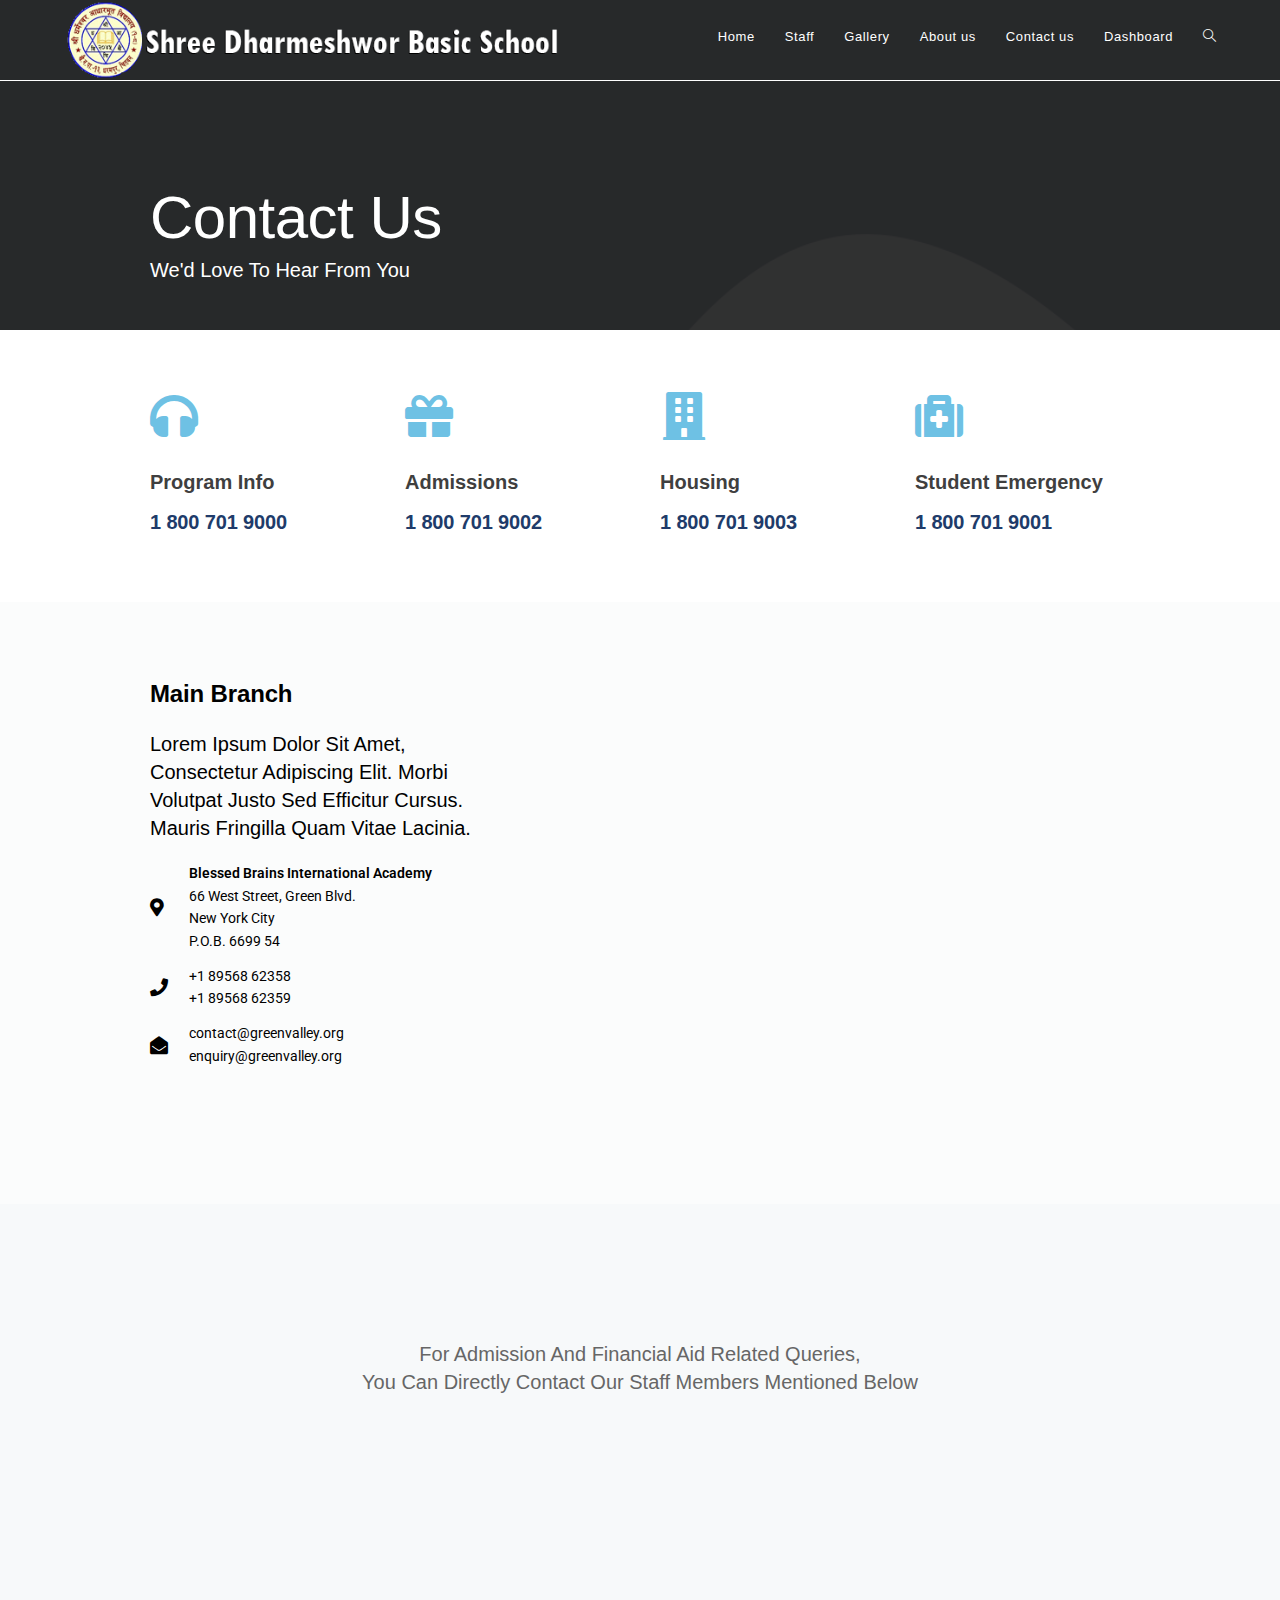
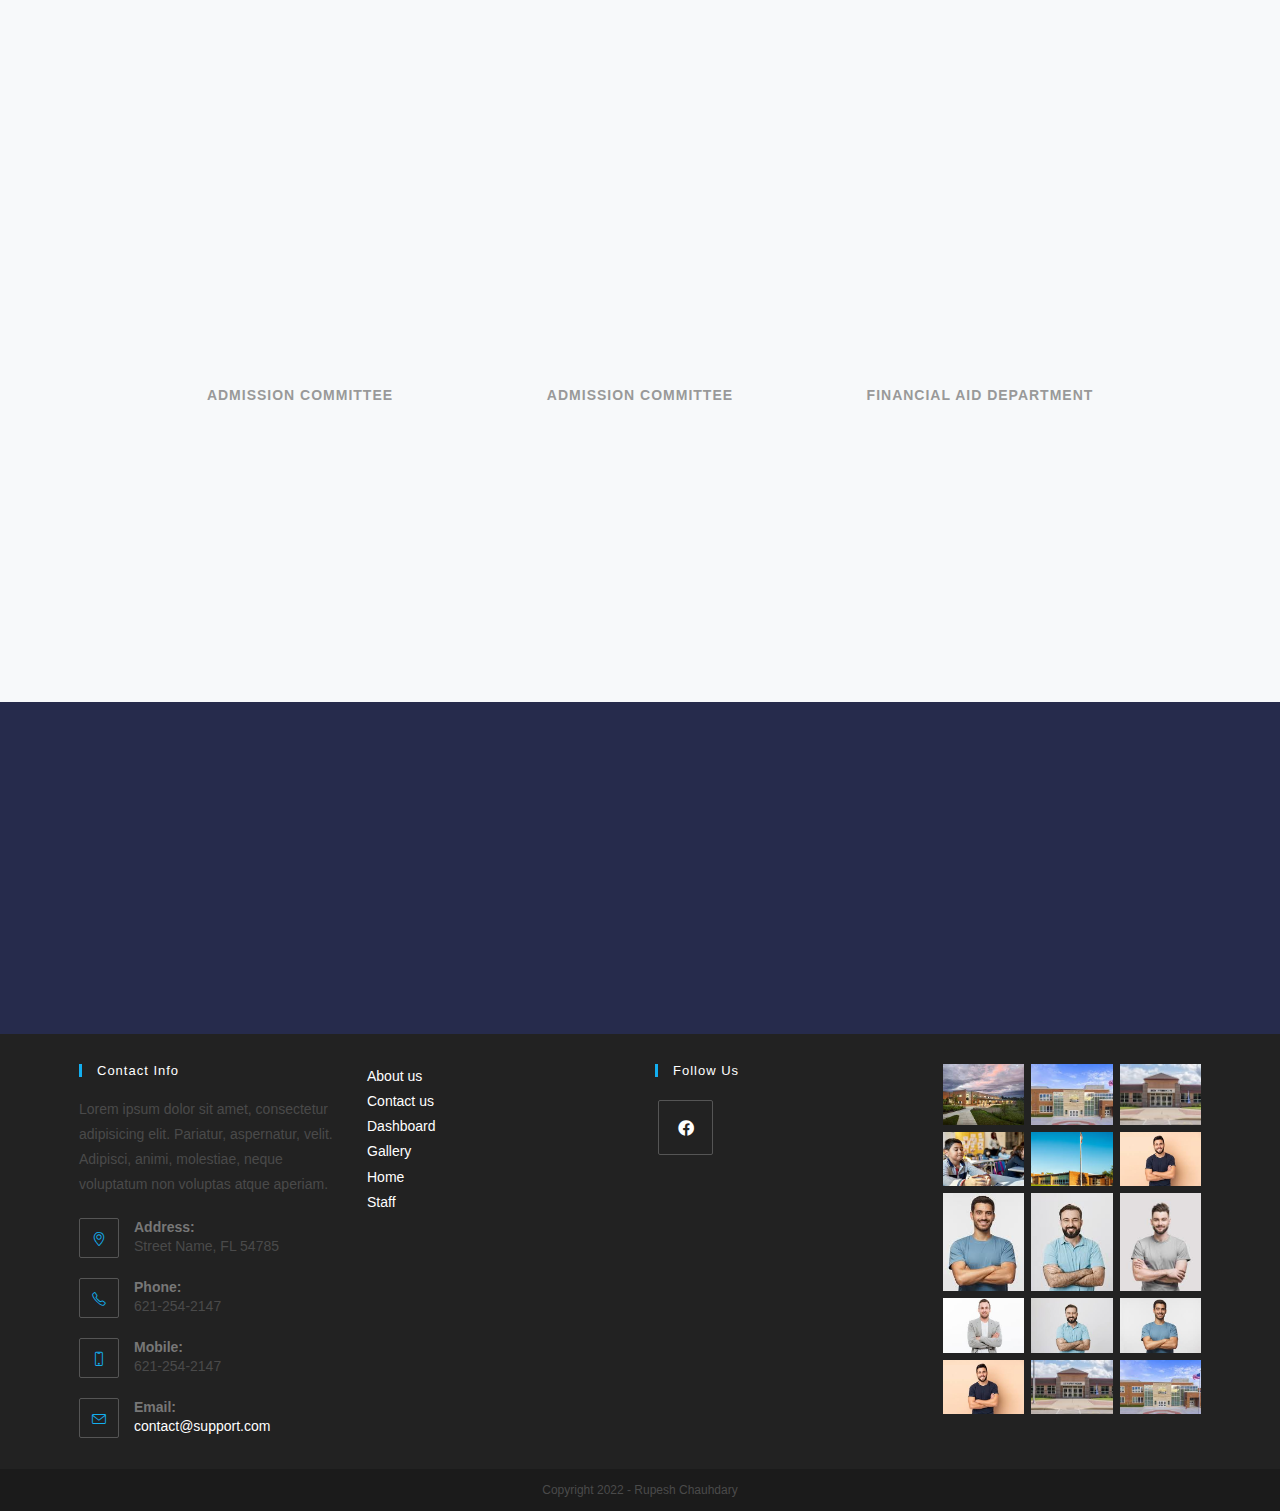
==== commit 10380a09: "index change" ====
--- a/about-us/index.html
+++ b/about-us/index.html
@@ -1,939 +1,3 @@
-<!DOCTYPE html>
-<html class="html" lang="en-US">
-<head>
-	<meta charset="UTF-8">
-	<link rel="profile" href="https://gmpg.org/xfn/11">
-
-	<title>About us &#8211; Shree Dharmeshwor Basic School</title>
-<meta name="robots" content="max-image-preview:large">
-<meta name="viewport" content="width=device-width, initial-scale=1">
-<link rel="alternate" type="application/rss+xml" title="Shree Dharmeshwor Basic School &raquo; Feed" href="/feed/">
-<link rel="alternate" type="application/rss+xml" title="Shree Dharmeshwor Basic School &raquo; Comments Feed" href="/comments/feed/">
-<script>
-window._wpemojiSettings = {"baseUrl":"https:\/\/s.w.org\/images\/core\/emoji\/14.0.0\/72x72\/","ext":".png","svgUrl":"https:\/\/s.w.org\/images\/core\/emoji\/14.0.0\/svg\/","svgExt":".svg","source":{"concatemoji":"httpdharmeshwor-school.local\/wp-includes\/js\/wp-emoji-release.min.js?ver=6.1.1"}};
-/*! This file is auto-generated */
-!function(e,a,t){var n,r,o,i=a.createElement("canvas"),p=i.getContext&&i.getContext("2d");function s(e,t){var a=String.fromCharCode,e=(p.clearRect(0,0,i.width,i.height),p.fillText(a.apply(this,e),0,0),i.toDataURL());return p.clearRect(0,0,i.width,i.height),p.fillText(a.apply(this,t),0,0),e===i.toDataURL()}function c(e){var t=a.createElement("script");t.src=e,t.defer=t.type="text/javascript",a.getElementsByTagName("head")[0].appendChild(t)}for(o=Array("flag","emoji"),t.supports={everything:!0,everythingExceptFlag:!0},r=0;r<o.length;r++)t.supports[o[r]]=function(e){if(p&&p.fillText)switch(p.textBaseline="top",p.font="600 32px Arial",e){case"flag":return s([127987,65039,8205,9895,65039],[127987,65039,8203,9895,65039])?!1:!s([55356,56826,55356,56819],[55356,56826,8203,55356,56819])&&!s([55356,57332,56128,56423,56128,56418,56128,56421,56128,56430,56128,56423,56128,56447],[55356,57332,8203,56128,56423,8203,56128,56418,8203,56128,56421,8203,56128,56430,8203,56128,56423,8203,56128,56447]);case"emoji":return!s([129777,127995,8205,129778,127999],[129777,127995,8203,129778,127999])}return!1}(o[r]),t.supports.everything=t.supports.everything&&t.supports[o[r]],"flag"!==o[r]&&(t.supports.everythingExceptFlag=t.supports.everythingExceptFlag&&t.supports[o[r]]);t.supports.everythingExceptFlag=t.supports.everythingExceptFlag&&!t.supports.flag,t.DOMReady=!1,t.readyCallback=function(){t.DOMReady=!0},t.supports.everything||(n=function(){t.readyCallback()},a.addEventListener?(a.addEventListener("DOMContentLoaded",n,!1),e.addEventListener("load",n,!1)):(e.attachEvent("onload",n),a.attachEvent("onreadystatechange",function(){"complete"===a.readyState&&t.readyCallback()})),(e=t.source||{}).concatemoji?c(e.concatemoji):e.wpemoji&&e.twemoji&&(c(e.twemoji),c(e.wpemoji)))}(window,document,window._wpemojiSettings);
-</script>
-<style>img.wp-smiley,
-img.emoji {
-	display: inline !important;
-	border: none !important;
-	box-shadow: none !important;
-	height: 1em !important;
-	width: 1em !important;
-	margin: 0 0.07em !important;
-	vertical-align: -0.1em !important;
-	background: none !important;
-	padding: 0 !important;
-}</style>
-	<link rel="stylesheet" id="wp-block-library-css" href="/wp-includes/css/dist/block-library/style.min.css?ver=6.1.1" media="all">
-<style id="wp-block-library-theme-inline-css">.wp-block-audio figcaption{color:#555;font-size:13px;text-align:center}.is-dark-theme .wp-block-audio figcaption{color:hsla(0,0%,100%,.65)}.wp-block-audio{margin:0 0 1em}.wp-block-code{border:1px solid #ccc;border-radius:4px;font-family:Menlo,Consolas,monaco,monospace;padding:.8em 1em}.wp-block-embed figcaption{color:#555;font-size:13px;text-align:center}.is-dark-theme .wp-block-embed figcaption{color:hsla(0,0%,100%,.65)}.wp-block-embed{margin:0 0 1em}.blocks-gallery-caption{color:#555;font-size:13px;text-align:center}.is-dark-theme .blocks-gallery-caption{color:hsla(0,0%,100%,.65)}.wp-block-image figcaption{color:#555;font-size:13px;text-align:center}.is-dark-theme .wp-block-image figcaption{color:hsla(0,0%,100%,.65)}.wp-block-image{margin:0 0 1em}.wp-block-pullquote{border-top:4px solid;border-bottom:4px solid;margin-bottom:1.75em;color:currentColor}.wp-block-pullquote__citation,.wp-block-pullquote cite,.wp-block-pullquote footer{color:currentColor;text-transform:uppercase;font-size:.8125em;font-style:normal}.wp-block-quote{border-left:.25em solid;margin:0 0 1.75em;padding-left:1em}.wp-block-quote cite,.wp-block-quote footer{color:currentColor;font-size:.8125em;position:relative;font-style:normal}.wp-block-quote.has-text-align-right{border-left:none;border-right:.25em solid;padding-left:0;padding-right:1em}.wp-block-quote.has-text-align-center{border:none;padding-left:0}.wp-block-quote.is-large,.wp-block-quote.is-style-large,.wp-block-quote.is-style-plain{border:none}.wp-block-search .wp-block-search__label{font-weight:700}.wp-block-search__button{border:1px solid #ccc;padding:.375em .625em}:where(.wp-block-group.has-background){padding:1.25em 2.375em}.wp-block-separator.has-css-opacity{opacity:.4}.wp-block-separator{border:none;border-bottom:2px solid;margin-left:auto;margin-right:auto}.wp-block-separator.has-alpha-channel-opacity{opacity:1}.wp-block-separator:not(.is-style-wide):not(.is-style-dots){width:100px}.wp-block-separator.has-background:not(.is-style-dots){border-bottom:none;height:1px}.wp-block-separator.has-background:not(.is-style-wide):not(.is-style-dots){height:2px}.wp-block-table{margin:"0 0 1em 0"}.wp-block-table thead{border-bottom:3px solid}.wp-block-table tfoot{border-top:3px solid}.wp-block-table td,.wp-block-table th{word-break:normal}.wp-block-table figcaption{color:#555;font-size:13px;text-align:center}.is-dark-theme .wp-block-table figcaption{color:hsla(0,0%,100%,.65)}.wp-block-video figcaption{color:#555;font-size:13px;text-align:center}.is-dark-theme .wp-block-video figcaption{color:hsla(0,0%,100%,.65)}.wp-block-video{margin:0 0 1em}.wp-block-template-part.has-background{padding:1.25em 2.375em;margin-top:0;margin-bottom:0}</style>
-<link rel="stylesheet" id="classic-theme-styles-css" href="/wp-includes/css/classic-themes.min.css?ver=1" media="all">
-<style id="global-styles-inline-css">body{--wp--preset--color--black: #000000;--wp--preset--color--cyan-bluish-gray: #abb8c3;--wp--preset--color--white: #ffffff;--wp--preset--color--pale-pink: #f78da7;--wp--preset--color--vivid-red: #cf2e2e;--wp--preset--color--luminous-vivid-orange: #ff6900;--wp--preset--color--luminous-vivid-amber: #fcb900;--wp--preset--color--light-green-cyan: #7bdcb5;--wp--preset--color--vivid-green-cyan: #00d084;--wp--preset--color--pale-cyan-blue: #8ed1fc;--wp--preset--color--vivid-cyan-blue: #0693e3;--wp--preset--color--vivid-purple: #9b51e0;--wp--preset--gradient--vivid-cyan-blue-to-vivid-purple: linear-gradient(135deg,rgba(6,147,227,1) 0%,rgb(155,81,224) 100%);--wp--preset--gradient--light-green-cyan-to-vivid-green-cyan: linear-gradient(135deg,rgb(122,220,180) 0%,rgb(0,208,130) 100%);--wp--preset--gradient--luminous-vivid-amber-to-luminous-vivid-orange: linear-gradient(135deg,rgba(252,185,0,1) 0%,rgba(255,105,0,1) 100%);--wp--preset--gradient--luminous-vivid-orange-to-vivid-red: linear-gradient(135deg,rgba(255,105,0,1) 0%,rgb(207,46,46) 100%);--wp--preset--gradient--very-light-gray-to-cyan-bluish-gray: linear-gradient(135deg,rgb(238,238,238) 0%,rgb(169,184,195) 100%);--wp--preset--gradient--cool-to-warm-spectrum: linear-gradient(135deg,rgb(74,234,220) 0%,rgb(151,120,209) 20%,rgb(207,42,186) 40%,rgb(238,44,130) 60%,rgb(251,105,98) 80%,rgb(254,248,76) 100%);--wp--preset--gradient--blush-light-purple: linear-gradient(135deg,rgb(255,206,236) 0%,rgb(152,150,240) 100%);--wp--preset--gradient--blush-bordeaux: linear-gradient(135deg,rgb(254,205,165) 0%,rgb(254,45,45) 50%,rgb(107,0,62) 100%);--wp--preset--gradient--luminous-dusk: linear-gradient(135deg,rgb(255,203,112) 0%,rgb(199,81,192) 50%,rgb(65,88,208) 100%);--wp--preset--gradient--pale-ocean: linear-gradient(135deg,rgb(255,245,203) 0%,rgb(182,227,212) 50%,rgb(51,167,181) 100%);--wp--preset--gradient--electric-grass: linear-gradient(135deg,rgb(202,248,128) 0%,rgb(113,206,126) 100%);--wp--preset--gradient--midnight: linear-gradient(135deg,rgb(2,3,129) 0%,rgb(40,116,252) 100%);--wp--preset--duotone--dark-grayscale: url('#wp-duotone-dark-grayscale');--wp--preset--duotone--grayscale: url('#wp-duotone-grayscale');--wp--preset--duotone--purple-yellow: url('#wp-duotone-purple-yellow');--wp--preset--duotone--blue-red: url('#wp-duotone-blue-red');--wp--preset--duotone--midnight: url('#wp-duotone-midnight');--wp--preset--duotone--magenta-yellow: url('#wp-duotone-magenta-yellow');--wp--preset--duotone--purple-green: url('#wp-duotone-purple-green');--wp--preset--duotone--blue-orange: url('#wp-duotone-blue-orange');--wp--preset--font-size--small: 13px;--wp--preset--font-size--medium: 20px;--wp--preset--font-size--large: 36px;--wp--preset--font-size--x-large: 42px;--wp--preset--spacing--20: 0.44rem;--wp--preset--spacing--30: 0.67rem;--wp--preset--spacing--40: 1rem;--wp--preset--spacing--50: 1.5rem;--wp--preset--spacing--60: 2.25rem;--wp--preset--spacing--70: 3.38rem;--wp--preset--spacing--80: 5.06rem;}:where(.is-layout-flex){gap: 0.5em;}body .is-layout-flow > .alignleft{float: left;margin-inline-start: 0;margin-inline-end: 2em;}body .is-layout-flow > .alignright{float: right;margin-inline-start: 2em;margin-inline-end: 0;}body .is-layout-flow > .aligncenter{margin-left: auto !important;margin-right: auto !important;}body .is-layout-constrained > .alignleft{float: left;margin-inline-start: 0;margin-inline-end: 2em;}body .is-layout-constrained > .alignright{float: right;margin-inline-start: 2em;margin-inline-end: 0;}body .is-layout-constrained > .aligncenter{margin-left: auto !important;margin-right: auto !important;}body .is-layout-constrained > :where(:not(.alignleft):not(.alignright):not(.alignfull)){max-width: var(--wp--style--global--content-size);margin-left: auto !important;margin-right: auto !important;}body .is-layout-constrained > .alignwide{max-width: var(--wp--style--global--wide-size);}body .is-layout-flex{display: flex;}body .is-layout-flex{flex-wrap: wrap;align-items: center;}body .is-layout-flex > *{margin: 0;}:where(.wp-block-columns.is-layout-flex){gap: 2em;}.has-black-color{color: var(--wp--preset--color--black) !important;}.has-cyan-bluish-gray-color{color: var(--wp--preset--color--cyan-bluish-gray) !important;}.has-white-color{color: var(--wp--preset--color--white) !important;}.has-pale-pink-color{color: var(--wp--preset--color--pale-pink) !important;}.has-vivid-red-color{color: var(--wp--preset--color--vivid-red) !important;}.has-luminous-vivid-orange-color{color: var(--wp--preset--color--luminous-vivid-orange) !important;}.has-luminous-vivid-amber-color{color: var(--wp--preset--color--luminous-vivid-amber) !important;}.has-light-green-cyan-color{color: var(--wp--preset--color--light-green-cyan) !important;}.has-vivid-green-cyan-color{color: var(--wp--preset--color--vivid-green-cyan) !important;}.has-pale-cyan-blue-color{color: var(--wp--preset--color--pale-cyan-blue) !important;}.has-vivid-cyan-blue-color{color: var(--wp--preset--color--vivid-cyan-blue) !important;}.has-vivid-purple-color{color: var(--wp--preset--color--vivid-purple) !important;}.has-black-background-color{background-color: var(--wp--preset--color--black) !important;}.has-cyan-bluish-gray-background-color{background-color: var(--wp--preset--color--cyan-bluish-gray) !important;}.has-white-background-color{background-color: var(--wp--preset--color--white) !important;}.has-pale-pink-background-color{background-color: var(--wp--preset--color--pale-pink) !important;}.has-vivid-red-background-color{background-color: var(--wp--preset--color--vivid-red) !important;}.has-luminous-vivid-orange-background-color{background-color: var(--wp--preset--color--luminous-vivid-orange) !important;}.has-luminous-vivid-amber-background-color{background-color: var(--wp--preset--color--luminous-vivid-amber) !important;}.has-light-green-cyan-background-color{background-color: var(--wp--preset--color--light-green-cyan) !important;}.has-vivid-green-cyan-background-color{background-color: var(--wp--preset--color--vivid-green-cyan) !important;}.has-pale-cyan-blue-background-color{background-color: var(--wp--preset--color--pale-cyan-blue) !important;}.has-vivid-cyan-blue-background-color{background-color: var(--wp--preset--color--vivid-cyan-blue) !important;}.has-vivid-purple-background-color{background-color: var(--wp--preset--color--vivid-purple) !important;}.has-black-border-color{border-color: var(--wp--preset--color--black) !important;}.has-cyan-bluish-gray-border-color{border-color: var(--wp--preset--color--cyan-bluish-gray) !important;}.has-white-border-color{border-color: var(--wp--preset--color--white) !important;}.has-pale-pink-border-color{border-color: var(--wp--preset--color--pale-pink) !important;}.has-vivid-red-border-color{border-color: var(--wp--preset--color--vivid-red) !important;}.has-luminous-vivid-orange-border-color{border-color: var(--wp--preset--color--luminous-vivid-orange) !important;}.has-luminous-vivid-amber-border-color{border-color: var(--wp--preset--color--luminous-vivid-amber) !important;}.has-light-green-cyan-border-color{border-color: var(--wp--preset--color--light-green-cyan) !important;}.has-vivid-green-cyan-border-color{border-color: var(--wp--preset--color--vivid-green-cyan) !important;}.has-pale-cyan-blue-border-color{border-color: var(--wp--preset--color--pale-cyan-blue) !important;}.has-vivid-cyan-blue-border-color{border-color: var(--wp--preset--color--vivid-cyan-blue) !important;}.has-vivid-purple-border-color{border-color: var(--wp--preset--color--vivid-purple) !important;}.has-vivid-cyan-blue-to-vivid-purple-gradient-background{background: var(--wp--preset--gradient--vivid-cyan-blue-to-vivid-purple) !important;}.has-light-green-cyan-to-vivid-green-cyan-gradient-background{background: var(--wp--preset--gradient--light-green-cyan-to-vivid-green-cyan) !important;}.has-luminous-vivid-amber-to-luminous-vivid-orange-gradient-background{background: var(--wp--preset--gradient--luminous-vivid-amber-to-luminous-vivid-orange) !important;}.has-luminous-vivid-orange-to-vivid-red-gradient-background{background: var(--wp--preset--gradient--luminous-vivid-orange-to-vivid-red) !important;}.has-very-light-gray-to-cyan-bluish-gray-gradient-background{background: var(--wp--preset--gradient--very-light-gray-to-cyan-bluish-gray) !important;}.has-cool-to-warm-spectrum-gradient-background{background: var(--wp--preset--gradient--cool-to-warm-spectrum) !important;}.has-blush-light-purple-gradient-background{background: var(--wp--preset--gradient--blush-light-purple) !important;}.has-blush-bordeaux-gradient-background{background: var(--wp--preset--gradient--blush-bordeaux) !important;}.has-luminous-dusk-gradient-background{background: var(--wp--preset--gradient--luminous-dusk) !important;}.has-pale-ocean-gradient-background{background: var(--wp--preset--gradient--pale-ocean) !important;}.has-electric-grass-gradient-background{background: var(--wp--preset--gradient--electric-grass) !important;}.has-midnight-gradient-background{background: var(--wp--preset--gradient--midnight) !important;}.has-small-font-size{font-size: var(--wp--preset--font-size--small) !important;}.has-medium-font-size{font-size: var(--wp--preset--font-size--medium) !important;}.has-large-font-size{font-size: var(--wp--preset--font-size--large) !important;}.has-x-large-font-size{font-size: var(--wp--preset--font-size--x-large) !important;}
-.wp-block-navigation a:where(:not(.wp-element-button)){color: inherit;}
-:where(.wp-block-columns.is-layout-flex){gap: 2em;}
-.wp-block-pullquote{font-size: 1.5em;line-height: 1.6;}</style>
-<link rel="stylesheet" id="font-awesome-css" href="/wp-content/themes/oceanwp/assets/fonts/fontawesome/css/all.min.css?ver=5.15.1" media="all">
-<link rel="stylesheet" id="simple-line-icons-css" href="/wp-content/themes/oceanwp/assets/css/third/simple-line-icons.min.css?ver=2.4.0" media="all">
-<link rel="stylesheet" id="oceanwp-style-css" href="/wp-content/themes/oceanwp/assets/css/style.min.css?ver=3.3.6" media="all">
-<link rel="stylesheet" id="elementor-icons-ekiticons-css" href="/wp-content/plugins/elementskit-lite/modules/elementskit-icon-pack/assets/css/ekiticons.css?ver=2.7.5" media="all">
-<link rel="stylesheet" id="elementor-icons-css" href="/wp-content/plugins/elementor/assets/lib/eicons/css/elementor-icons.min.css?ver=5.16.0" media="all">
-<link rel="stylesheet" id="elementor-frontend-css" href="/wp-content/plugins/elementor/assets/css/frontend-lite.min.css?ver=3.9.0" media="all">
-<link rel="stylesheet" id="elementor-post-10-css" href="/wp-content/uploads/elementor/css/post-10.css?ver=1670464434" media="all">
-<link rel="stylesheet" id="elementor-global-css" href="/wp-content/uploads/elementor/css/global.css?ver=1670464548" media="all">
-<link rel="stylesheet" id="elementor-post-38-css" href="/wp-content/uploads/elementor/css/post-38.css?ver=1670764205" media="all">
-<link rel="stylesheet" id="ekit-widget-styles-css" href="/wp-content/plugins/elementskit-lite/widgets/init/assets/css/widget-styles.css?ver=2.7.5" media="all">
-<link rel="stylesheet" id="ekit-responsive-css" href="/wp-content/plugins/elementskit-lite/widgets/init/assets/css/responsive.css?ver=2.7.5" media="all">
-<link rel="stylesheet" id="oe-widgets-style-css" href="/wp-content/plugins/ocean-extra/assets/css/widgets.css?ver=6.1.1" media="all">
-<link rel="stylesheet" id="google-fonts-1-css" href="https://fonts.googleapis.com/css?family=Roboto%3A100%2C100italic%2C200%2C200italic%2C300%2C300italic%2C400%2C400italic%2C500%2C500italic%2C600%2C600italic%2C700%2C700italic%2C800%2C800italic%2C900%2C900italic%7CRoboto+Slab%3A100%2C100italic%2C200%2C200italic%2C300%2C300italic%2C400%2C400italic%2C500%2C500italic%2C600%2C600italic%2C700%2C700italic%2C800%2C800italic%2C900%2C900italic%7CMontserrat%3A100%2C100italic%2C200%2C200italic%2C300%2C300italic%2C400%2C400italic%2C500%2C500italic%2C600%2C600italic%2C700%2C700italic%2C800%2C800italic%2C900%2C900italic&#038;display=auto&#038;ver=6.1.1" media="all">
-<link rel="stylesheet" id="elementor-icons-shared-0-css" href="/wp-content/plugins/elementor/assets/lib/font-awesome/css/fontawesome.min.css?ver=5.15.3" media="all">
-<link rel="stylesheet" id="elementor-icons-fa-solid-css" href="/wp-content/plugins/elementor/assets/lib/font-awesome/css/solid.min.css?ver=5.15.3" media="all">
-<link rel="stylesheet" id="elementor-icons-fa-regular-css" href="/wp-content/plugins/elementor/assets/lib/font-awesome/css/regular.min.css?ver=5.15.3" media="all">
-<link rel="preconnect" href="https://fonts.gstatic.com/" crossorigin>
-<script src="/wp-includes/js/jquery/jquery.min.js?ver=3.6.1" id="jquery-core-js"></script>
-<script src="/wp-includes/js/jquery/jquery-migrate.min.js?ver=3.3.2" id="jquery-migrate-js"></script>
-<link rel="https://api.w.org/" href="/wp-json/">
-<link rel="alternate" type="application/json" href="/wp-json/wp/v2/pages/38">
-<link rel="EditURI" type="application/rsd+xml" title="RSD" href="/xmlrpc.php?rsd">
-<link rel="wlwmanifest" type="application/wlwmanifest+xml" href="/wp-includes/wlwmanifest.xml">
-<meta name="generator" content="WordPress 6.1.1">
-<link rel="canonical" href="/about-us/">
-<link rel="shortlink" href="/?p=38">
-<link rel="alternate" type="application/json+oembed" href="/wp-json/oembed/1.0/embed?url=http%3A%2F%2F%2Fabout-us%2F">
-<link rel="alternate" type="text/xml+oembed" href="/wp-json/oembed/1.0/embed?url=http%3A%2F%2F%2Fabout-us%2F&#038;format=xml">
-<link rel="icon" href="/wp-content/uploads/2022/12/cropped-logo-1-32x32.jpg" sizes="32x32">
-<link rel="icon" href="/wp-content/uploads/2022/12/cropped-logo-1-192x192.jpg" sizes="192x192">
-<link rel="apple-touch-icon" href="/wp-content/uploads/2022/12/cropped-logo-1-180x180.jpg">
-<meta name="msapplication-TileImage" content="/wp-content/uploads/2022/12/cropped-logo-1-270x270.jpg">
-<!-- OceanWP CSS -->
-<style type="text/css">/* Header CSS */#site-header,.has-transparent-header .is-sticky #site-header,.has-vh-transparent .is-sticky #site-header.vertical-header,#searchform-header-replace{background-color:#020202}#site-header{border-color:#ffffff}#site-header.has-header-media .overlay-header-media{background-color:rgba(0,0,0,0.5)}#site-logo #site-logo-inner a img,#site-header.center-header #site-navigation-wrap .middle-site-logo a img{max-width:500px}#site-header #site-logo #site-logo-inner a img,#site-header.center-header #site-navigation-wrap .middle-site-logo a img{max-height:500px}#searchform-dropdown input,#icon-searchform-dropdown input{border-color:#ffffff}#searchform-dropdown input:focus,#icon-searchform-dropdown input:focus{border-color:#ffffff}.effect-one #site-navigation-wrap .dropdown-menu >li >a.menu-link >span:after,.effect-three #site-navigation-wrap .dropdown-menu >li >a.menu-link >span:after,.effect-five #site-navigation-wrap .dropdown-menu >li >a.menu-link >span:before,.effect-five #site-navigation-wrap .dropdown-menu >li >a.menu-link >span:after,.effect-nine #site-navigation-wrap .dropdown-menu >li >a.menu-link >span:before,.effect-nine #site-navigation-wrap .dropdown-menu >li >a.menu-link >span:after{background-color:#1713f4}.effect-four #site-navigation-wrap .dropdown-menu >li >a.menu-link >span:before,.effect-four #site-navigation-wrap .dropdown-menu >li >a.menu-link >span:after,.effect-seven #site-navigation-wrap .dropdown-menu >li >a.menu-link:hover >span:after,.effect-seven #site-navigation-wrap .dropdown-menu >li.sfHover >a.menu-link >span:after{color:#1713f4}.effect-seven #site-navigation-wrap .dropdown-menu >li >a.menu-link:hover >span:after,.effect-seven #site-navigation-wrap .dropdown-menu >li.sfHover >a.menu-link >span:after{text-shadow:10px 0 #1713f4,-10px 0 #1713f4}#site-navigation-wrap .dropdown-menu >li >a,.oceanwp-mobile-menu-icon a,#searchform-header-replace-close{color:#ffffff}#site-navigation-wrap .dropdown-menu >li >a .owp-icon use,.oceanwp-mobile-menu-icon a .owp-icon use,#searchform-header-replace-close .owp-icon use{stroke:#ffffff}#site-navigation-wrap .dropdown-menu >li >a:hover,.oceanwp-mobile-menu-icon a:hover,#searchform-header-replace-close:hover{color:#ff1414}#site-navigation-wrap .dropdown-menu >li >a:hover .owp-icon use,.oceanwp-mobile-menu-icon a:hover .owp-icon use,#searchform-header-replace-close:hover .owp-icon use{stroke:#ff1414}#site-navigation-wrap .dropdown-menu >.current-menu-item >a,#site-navigation-wrap .dropdown-menu >.current-menu-ancestor >a,#site-navigation-wrap .dropdown-menu >.current-menu-item >a:hover,#site-navigation-wrap .dropdown-menu >.current-menu-ancestor >a:hover{color:#ffffff}.dropdown-menu .sub-menu,#searchform-dropdown,.current-shop-items-dropdown{border-color:#ff1414}.dropdown-menu ul li.menu-item,.navigation >ul >li >ul.megamenu.sub-menu >li,.navigation .megamenu li ul.sub-menu{border-color:#ffffff}.dropdown-menu ul li a.menu-link{color:#ffffff}.dropdown-menu ul li a.menu-link .owp-icon use{stroke:#ffffff}.dropdown-menu ul li a.menu-link:hover{color:#ffffff}.dropdown-menu ul li a.menu-link:hover .owp-icon use{stroke:#ffffff}.navigation li.mega-cat ul li .mega-post-title a{color:#ffffff}.navigation li.mega-cat ul li .mega-post-title a:hover{color:#ffffff}.navigation li.mega-cat ul li .mega-post-date{color:#ffffff}.navigation li.mega-cat ul li .mega-post-date .owp-icon use{stroke:#ffffff}/* Typography CSS */h1,h2,h3,h4,h5,h6,.theme-heading,.widget-title,.oceanwp-widget-recent-posts-title,.comment-reply-title,.entry-title,.sidebar-box .widget-title{color:#ffffff;text-transform:capitalize}</style>
-</head>
-
-<body class="page-template page-template-elementor_header_footer page page-id-38 wp-custom-logo wp-embed-responsive oceanwp-theme dropdown-mobile has-transparent-header default-breakpoint has-sidebar content-right-sidebar page-header-disabled has-breadcrumbs elementor-default elementor-template-full-width elementor-kit-10 elementor-page elementor-page-38" itemscope="itemscope" itemtype="https://schema.org/WebPage">
-
-	<svg xmlns="http://www.w3.org/2000/svg" viewbox="0 0 0 0" width="0" height="0" focusable="false" role="none" style="visibility: hidden; position: absolute; left: -9999px; overflow: hidden;"><defs><filter id="wp-duotone-dark-grayscale"><fecolormatrix color-interpolation-filters="sRGB" type="matrix" values=" .299 .587 .114 0 0 .299 .587 .114 0 0 .299 .587 .114 0 0 .299 .587 .114 0 0 "></fecolormatrix><fecomponenttransfer color-interpolation-filters="sRGB"><fefuncr type="table" tablevalues="0 0.49803921568627"></fefuncr><fefuncg type="table" tablevalues="0 0.49803921568627"></fefuncg><fefuncb type="table" tablevalues="0 0.49803921568627"></fefuncb><fefunca type="table" tablevalues="1 1"></fefunca></fecomponenttransfer><fecomposite in2="SourceGraphic" operator="in"></fecomposite></filter></defs></svg><svg xmlns="http://www.w3.org/2000/svg" viewbox="0 0 0 0" width="0" height="0" focusable="false" role="none" style="visibility: hidden; position: absolute; left: -9999px; overflow: hidden;"><defs><filter id="wp-duotone-grayscale"><fecolormatrix color-interpolation-filters="sRGB" type="matrix" values=" .299 .587 .114 0 0 .299 .587 .114 0 0 .299 .587 .114 0 0 .299 .587 .114 0 0 "></fecolormatrix><fecomponenttransfer color-interpolation-filters="sRGB"><fefuncr type="table" tablevalues="0 1"></fefuncr><fefuncg type="table" tablevalues="0 1"></fefuncg><fefuncb type="table" tablevalues="0 1"></fefuncb><fefunca type="table" tablevalues="1 1"></fefunca></fecomponenttransfer><fecomposite in2="SourceGraphic" operator="in"></fecomposite></filter></defs></svg><svg xmlns="http://www.w3.org/2000/svg" viewbox="0 0 0 0" width="0" height="0" focusable="false" role="none" style="visibility: hidden; position: absolute; left: -9999px; overflow: hidden;"><defs><filter id="wp-duotone-purple-yellow"><fecolormatrix color-interpolation-filters="sRGB" type="matrix" values=" .299 .587 .114 0 0 .299 .587 .114 0 0 .299 .587 .114 0 0 .299 .587 .114 0 0 "></fecolormatrix><fecomponenttransfer color-interpolation-filters="sRGB"><fefuncr type="table" tablevalues="0.54901960784314 0.98823529411765"></fefuncr><fefuncg type="table" tablevalues="0 1"></fefuncg><fefuncb type="table" tablevalues="0.71764705882353 0.25490196078431"></fefuncb><fefunca type="table" tablevalues="1 1"></fefunca></fecomponenttransfer><fecomposite in2="SourceGraphic" operator="in"></fecomposite></filter></defs></svg><svg xmlns="http://www.w3.org/2000/svg" viewbox="0 0 0 0" width="0" height="0" focusable="false" role="none" style="visibility: hidden; position: absolute; left: -9999px; overflow: hidden;"><defs><filter id="wp-duotone-blue-red"><fecolormatrix color-interpolation-filters="sRGB" type="matrix" values=" .299 .587 .114 0 0 .299 .587 .114 0 0 .299 .587 .114 0 0 .299 .587 .114 0 0 "></fecolormatrix><fecomponenttransfer color-interpolation-filters="sRGB"><fefuncr type="table" tablevalues="0 1"></fefuncr><fefuncg type="table" tablevalues="0 0.27843137254902"></fefuncg><fefuncb type="table" tablevalues="0.5921568627451 0.27843137254902"></fefuncb><fefunca type="table" tablevalues="1 1"></fefunca></fecomponenttransfer><fecomposite in2="SourceGraphic" operator="in"></fecomposite></filter></defs></svg><svg xmlns="http://www.w3.org/2000/svg" viewbox="0 0 0 0" width="0" height="0" focusable="false" role="none" style="visibility: hidden; position: absolute; left: -9999px; overflow: hidden;"><defs><filter id="wp-duotone-midnight"><fecolormatrix color-interpolation-filters="sRGB" type="matrix" values=" .299 .587 .114 0 0 .299 .587 .114 0 0 .299 .587 .114 0 0 .299 .587 .114 0 0 "></fecolormatrix><fecomponenttransfer color-interpolation-filters="sRGB"><fefuncr type="table" tablevalues="0 0"></fefuncr><fefuncg type="table" tablevalues="0 0.64705882352941"></fefuncg><fefuncb type="table" tablevalues="0 1"></fefuncb><fefunca type="table" tablevalues="1 1"></fefunca></fecomponenttransfer><fecomposite in2="SourceGraphic" operator="in"></fecomposite></filter></defs></svg><svg xmlns="http://www.w3.org/2000/svg" viewbox="0 0 0 0" width="0" height="0" focusable="false" role="none" style="visibility: hidden; position: absolute; left: -9999px; overflow: hidden;"><defs><filter id="wp-duotone-magenta-yellow"><fecolormatrix color-interpolation-filters="sRGB" type="matrix" values=" .299 .587 .114 0 0 .299 .587 .114 0 0 .299 .587 .114 0 0 .299 .587 .114 0 0 "></fecolormatrix><fecomponenttransfer color-interpolation-filters="sRGB"><fefuncr type="table" tablevalues="0.78039215686275 1"></fefuncr><fefuncg type="table" tablevalues="0 0.94901960784314"></fefuncg><fefuncb type="table" tablevalues="0.35294117647059 0.47058823529412"></fefuncb><fefunca type="table" tablevalues="1 1"></fefunca></fecomponenttransfer><fecomposite in2="SourceGraphic" operator="in"></fecomposite></filter></defs></svg><svg xmlns="http://www.w3.org/2000/svg" viewbox="0 0 0 0" width="0" height="0" focusable="false" role="none" style="visibility: hidden; position: absolute; left: -9999px; overflow: hidden;"><defs><filter id="wp-duotone-purple-green"><fecolormatrix color-interpolation-filters="sRGB" type="matrix" values=" .299 .587 .114 0 0 .299 .587 .114 0 0 .299 .587 .114 0 0 .299 .587 .114 0 0 "></fecolormatrix><fecomponenttransfer color-interpolation-filters="sRGB"><fefuncr type="table" tablevalues="0.65098039215686 0.40392156862745"></fefuncr><fefuncg type="table" tablevalues="0 1"></fefuncg><fefuncb type="table" tablevalues="0.44705882352941 0.4"></fefuncb><fefunca type="table" tablevalues="1 1"></fefunca></fecomponenttransfer><fecomposite in2="SourceGraphic" operator="in"></fecomposite></filter></defs></svg><svg xmlns="http://www.w3.org/2000/svg" viewbox="0 0 0 0" width="0" height="0" focusable="false" role="none" style="visibility: hidden; position: absolute; left: -9999px; overflow: hidden;"><defs><filter id="wp-duotone-blue-orange"><fecolormatrix color-interpolation-filters="sRGB" type="matrix" values=" .299 .587 .114 0 0 .299 .587 .114 0 0 .299 .587 .114 0 0 .299 .587 .114 0 0 "></fecolormatrix><fecomponenttransfer color-interpolation-filters="sRGB"><fefuncr type="table" tablevalues="0.098039215686275 1"></fefuncr><fefuncg type="table" tablevalues="0 0.66274509803922"></fefuncg><fefuncb type="table" tablevalues="0.84705882352941 0.41960784313725"></fefuncb><fefunca type="table" tablevalues="1 1"></fefunca></fecomponenttransfer><fecomposite in2="SourceGraphic" operator="in"></fecomposite></filter></defs></svg>
-	
-	<div id="outer-wrap" class="site clr">
-
-		<a class="skip-link screen-reader-text" href="#main">Skip to content</a>
-
-		
-		<div id="wrap" class="clr">
-
-			
-				<div id="transparent-header-wrap" class="clr">
-	
-<header id="site-header" class="transparent-header effect-one clr" data-height="74" itemscope="itemscope" itemtype="https://schema.org/WPHeader" role="banner">
-
-	
-					
-			<div id="site-header-inner" class="clr container">
-
-				
-				
-
-<div id="site-logo" class="clr" itemscope itemtype="https://schema.org/Brand">
-
-	
-	<div id="site-logo-inner" class="clr">
-
-		<a href="/" class="custom-logo-link" rel="home"><img width="577" height="92" src="/wp-content/uploads/2022/12/cropped-school-logo-final.png" class="custom-logo" alt="Shree Dharmeshwor Basic School" decoding="async" srcset="/wp-content/uploads/2022/12/cropped-school-logo-final.png 577w, /wp-content/uploads/2022/12/cropped-school-logo-final-300x48.png 300w" sizes="(max-width: 577px) 100vw, 577px"></a>
-	</div>
-<!-- #site-logo-inner -->
-
-	
-	
-</div>
-<!-- #site-logo -->
-
-			<div id="site-navigation-wrap" class="clr">
-			
-			
-			
-			<nav id="site-navigation" class="navigation main-navigation clr" itemscope="itemscope" itemtype="https://schema.org/SiteNavigationElement" role="navigation">
-
-				<ul id="menu-main-menu" class="main-menu dropdown-menu sf-menu">
-<li id="menu-item-275" class="menu-item menu-item-type-post_type menu-item-object-page menu-item-home menu-item-275"><a href="/" class="menu-link"><span class="text-wrap">Home</span></a></li>
-<li id="menu-item-273" class="menu-item menu-item-type-post_type menu-item-object-page menu-item-273"><a href="/staff/" class="menu-link"><span class="text-wrap">Staff</span></a></li>
-<li id="menu-item-270" class="menu-item menu-item-type-post_type menu-item-object-page menu-item-270"><a href="/gallery/" class="menu-link"><span class="text-wrap">Gallery</span></a></li>
-<li id="menu-item-271" class="menu-item menu-item-type-post_type menu-item-object-page current-menu-item page_item page-item-38 current_page_item menu-item-271"><a href="/about-us/" class="menu-link"><span class="text-wrap">About us</span></a></li>
-<li id="menu-item-272" class="menu-item menu-item-type-post_type menu-item-object-page menu-item-272"><a href="/contact-us/" class="menu-link"><span class="text-wrap">Contact us</span></a></li>
-<li id="menu-item-274" class="menu-item menu-item-type-post_type menu-item-object-page menu-item-274"><a href="/sch-dashboard/" class="menu-link"><span class="text-wrap">Dashboard</span></a></li>
-<li class="search-toggle-li"><a href="javascript:void(0)" class="site-search-toggle search-dropdown-toggle" aria-label="Search website"><i class=" icon-magnifier" aria-hidden="true" role="img"></i></a></li>
-</ul>
-<div id="searchform-dropdown" class="header-searchform-wrap clr">
-	
-<form role="search" method="get" class="searchform" action="http://dharmeshwor-school.local/">
-	<label for="ocean-search-form-1">
-		<span class="screen-reader-text">Search this website</span>
-		<input type="search" id="ocean-search-form-1" class="field" autocomplete="off" placeholder="Search" name="s">
-			</label>
-	</form>
-</div>
-<!-- #searchform-dropdown -->
-
-			</nav><!-- #site-navigation -->
-
-			
-			
-					</div>
-<!-- #site-navigation-wrap -->
-			
-		
-	
-				
-	
-	<div class="oceanwp-mobile-menu-icon clr mobile-right">
-
-		
-		
-		
-		<a href="#" class="mobile-menu" aria-label="Mobile Menu">
-							<i class="fa fa-bars" aria-hidden="true"></i>
-								<span class="oceanwp-text">Menu</span>
-				<span class="oceanwp-close-text">Close</span>
-						</a>
-
-		
-		
-		
-	</div>
-<!-- #oceanwp-mobile-menu-navbar -->
-
-	
-
-			</div>
-<!-- #site-header-inner -->
-
-			
-<div id="mobile-dropdown" class="clr">
-
-	<nav class="clr" itemscope="itemscope" itemtype="https://schema.org/SiteNavigationElement">
-
-		<ul id="menu-main-menu-1" class="menu">
-<li class="menu-item menu-item-type-post_type menu-item-object-page menu-item-home menu-item-275"><a href="/">Home</a></li>
-<li class="menu-item menu-item-type-post_type menu-item-object-page menu-item-273"><a href="/staff/">Staff</a></li>
-<li class="menu-item menu-item-type-post_type menu-item-object-page menu-item-270"><a href="/gallery/">Gallery</a></li>
-<li class="menu-item menu-item-type-post_type menu-item-object-page current-menu-item page_item page-item-38 current_page_item menu-item-271"><a href="/about-us/" aria-current="page">About us</a></li>
-<li class="menu-item menu-item-type-post_type menu-item-object-page menu-item-272"><a href="/contact-us/">Contact us</a></li>
-<li class="menu-item menu-item-type-post_type menu-item-object-page menu-item-274"><a href="/sch-dashboard/">Dashboard</a></li>
-<li class="search-toggle-li"><a href="javascript:void(0)" class="site-search-toggle search-dropdown-toggle" aria-label="Search website"><i class=" icon-magnifier" aria-hidden="true" role="img"></i></a></li>
-</ul>
-<div id="mobile-menu-search" class="clr">
-	<form aria-label="Search this website" method="get" action="http://dharmeshwor-school.local/" class="mobile-searchform">
-		<input aria-label="Insert search query" value="" class="field" id="ocean-mobile-search-2" type="search" name="s" autocomplete="off" placeholder="Search">
-		<button aria-label="Submit search" type="submit" class="searchform-submit">
-			<i class=" icon-magnifier" aria-hidden="true" role="img"></i>		</button>
-					</form>
-</div>
-<!-- .mobile-menu-search -->
-
-	</nav>
-
-</div>
-
-			
-			
-		
-		
-</header><!-- #site-header -->
-
-	</div>
-	
-			
-			<main id="main" class="site-main clr" role="main">
-
-						<div data-elementor-type="wp-page" data-elementor-id="38" class="elementor elementor-38">
-									<header class="elementor-section elementor-top-section elementor-element elementor-element-37c99b3d elementor-section-height-min-height elementor-section-items-bottom elementor-section-boxed elementor-section-height-default" data-id="37c99b3d" data-element_type="section" data-settings="{&quot;background_background&quot;:&quot;classic&quot;}">
-							<div class="elementor-background-overlay"></div>
-							<div class="elementor-container elementor-column-gap-wider">
-					<div class="elementor-column elementor-col-100 elementor-top-column elementor-element elementor-element-686d8f2b" data-id="686d8f2b" data-element_type="column">
-			<div class="elementor-widget-wrap elementor-element-populated">
-								<div class="elementor-element elementor-element-2e80fe18 elementor-widget elementor-widget-heading" data-id="2e80fe18" data-element_type="widget" data-widget_type="heading.default">
-				<div class="elementor-widget-container">
-			<style>/*! elementor - v3.9.0 - 06-12-2022 */
-.elementor-heading-title{padding:0;margin:0;line-height:1}.elementor-widget-heading .elementor-heading-title[class*=elementor-size-]>a{color:inherit;font-size:inherit;line-height:inherit}.elementor-widget-heading .elementor-heading-title.elementor-size-small{font-size:15px}.elementor-widget-heading .elementor-heading-title.elementor-size-medium{font-size:19px}.elementor-widget-heading .elementor-heading-title.elementor-size-large{font-size:29px}.elementor-widget-heading .elementor-heading-title.elementor-size-xl{font-size:39px}.elementor-widget-heading .elementor-heading-title.elementor-size-xxl{font-size:59px}</style>
-<h1 class="elementor-heading-title elementor-size-default">About us</h1>		</div>
-				</div>
-					</div>
-		</div>
-							</div>
-		</header>
-				<section class="elementor-section elementor-top-section elementor-element elementor-element-687580d elementor-section-content-middle elementor-section-boxed elementor-section-height-default elementor-section-height-default" data-id="687580d" data-element_type="section" data-settings="{&quot;background_background&quot;:&quot;classic&quot;}">
-							<div class="elementor-background-overlay"></div>
-							<div class="elementor-container elementor-column-gap-wider">
-					<div class="elementor-column elementor-col-50 elementor-top-column elementor-element elementor-element-7c278ea4 elementor-invisible" data-id="7c278ea4" data-element_type="column" data-settings="{&quot;background_background&quot;:&quot;classic&quot;,&quot;animation&quot;:&quot;fadeInUp&quot;,&quot;animation_delay&quot;:400}">
-			<div class="elementor-widget-wrap elementor-element-populated">
-								<section class="elementor-section elementor-inner-section elementor-element elementor-element-7b609517 elementor-section-boxed elementor-section-height-default elementor-section-height-default" data-id="7b609517" data-element_type="section">
-						<div class="elementor-container elementor-column-gap-no">
-					<div class="elementor-column elementor-col-100 elementor-inner-column elementor-element elementor-element-e3497a9" data-id="e3497a9" data-element_type="column">
-			<div class="elementor-widget-wrap elementor-element-populated">
-								<div class="elementor-element elementor-element-22a34710 elementor-widget elementor-widget-heading" data-id="22a34710" data-element_type="widget" data-widget_type="heading.default">
-				<div class="elementor-widget-container">
-			<h2 class="elementor-heading-title elementor-size-default">Who We Are</h2>		</div>
-				</div>
-				<div class="elementor-element elementor-element-311b9209 elementor-widget-divider--view-line elementor-widget elementor-widget-divider" data-id="311b9209" data-element_type="widget" data-widget_type="divider.default">
-				<div class="elementor-widget-container">
-			<style>/*! elementor - v3.9.0 - 06-12-2022 */
-.elementor-widget-divider{--divider-border-style:none;--divider-border-width:1px;--divider-color:#2c2c2c;--divider-icon-size:20px;--divider-element-spacing:10px;--divider-pattern-height:24px;--divider-pattern-size:20px;--divider-pattern-url:none;--divider-pattern-repeat:repeat-x}.elementor-widget-divider .elementor-divider{display:flex}.elementor-widget-divider .elementor-divider__text{font-size:15px;line-height:1;max-width:95%}.elementor-widget-divider .elementor-divider__element{margin:0 var(--divider-element-spacing);flex-shrink:0}.elementor-widget-divider .elementor-icon{font-size:var(--divider-icon-size)}.elementor-widget-divider .elementor-divider-separator{display:flex;margin:0;direction:ltr}.elementor-widget-divider--view-line_icon .elementor-divider-separator,.elementor-widget-divider--view-line_text .elementor-divider-separator{align-items:center}.elementor-widget-divider--view-line_icon .elementor-divider-separator:after,.elementor-widget-divider--view-line_icon .elementor-divider-separator:before,.elementor-widget-divider--view-line_text .elementor-divider-separator:after,.elementor-widget-divider--view-line_text .elementor-divider-separator:before{display:block;content:"";border-bottom:0;flex-grow:1;border-top:var(--divider-border-width) var(--divider-border-style) var(--divider-color)}.elementor-widget-divider--element-align-left .elementor-divider .elementor-divider-separator>.elementor-divider__svg:first-of-type{flex-grow:0;flex-shrink:100}.elementor-widget-divider--element-align-left .elementor-divider-separator:before{content:none}.elementor-widget-divider--element-align-left .elementor-divider__element{margin-left:0}.elementor-widget-divider--element-align-right .elementor-divider .elementor-divider-separator>.elementor-divider__svg:last-of-type{flex-grow:0;flex-shrink:100}.elementor-widget-divider--element-align-right .elementor-divider-separator:after{content:none}.elementor-widget-divider--element-align-right .elementor-divider__element{margin-right:0}.elementor-widget-divider:not(.elementor-widget-divider--view-line_text):not(.elementor-widget-divider--view-line_icon) .elementor-divider-separator{border-top:var(--divider-border-width) var(--divider-border-style) var(--divider-color)}.elementor-widget-divider--separator-type-pattern{--divider-border-style:none}.elementor-widget-divider--separator-type-pattern.elementor-widget-divider--view-line .elementor-divider-separator,.elementor-widget-divider--separator-type-pattern:not(.elementor-widget-divider--view-line) .elementor-divider-separator:after,.elementor-widget-divider--separator-type-pattern:not(.elementor-widget-divider--view-line) .elementor-divider-separator:before,.elementor-widget-divider--separator-type-pattern:not([class*=elementor-widget-divider--view]) .elementor-divider-separator{width:100%;min-height:var(--divider-pattern-height);-webkit-mask-size:var(--divider-pattern-size) 100%;mask-size:var(--divider-pattern-size) 100%;-webkit-mask-repeat:var(--divider-pattern-repeat);mask-repeat:var(--divider-pattern-repeat);background-color:var(--divider-color);-webkit-mask-image:var(--divider-pattern-url);mask-image:var(--divider-pattern-url)}.elementor-widget-divider--no-spacing{--divider-pattern-size:auto}.elementor-widget-divider--bg-round{--divider-pattern-repeat:round}.rtl .elementor-widget-divider .elementor-divider__text{direction:rtl}.e-con-inner>.elementor-widget-divider,.e-con>.elementor-widget-divider{width:var(--container-widget-width);--flex-grow:var(--container-widget-flex-grow)}</style>		<div class="elementor-divider">
-			<span class="elementor-divider-separator">
-						</span>
-		</div>
-				</div>
-				</div>
-				<div class="elementor-element elementor-element-2ba04aeb elementor-widget elementor-widget-heading" data-id="2ba04aeb" data-element_type="widget" data-widget_type="heading.default">
-				<div class="elementor-widget-container">
-			<h2 class="elementor-heading-title elementor-size-default">Blessed Brains In't Academy is a place to learn and grow together</h2>		</div>
-				</div>
-				<div class="elementor-element elementor-element-24758a09 elementor-widget elementor-widget-text-editor" data-id="24758a09" data-element_type="widget" data-widget_type="text-editor.default">
-				<div class="elementor-widget-container">
-			<style>/*! elementor - v3.9.0 - 06-12-2022 */
-.elementor-widget-text-editor.elementor-drop-cap-view-stacked .elementor-drop-cap{background-color:#818a91;color:#fff}.elementor-widget-text-editor.elementor-drop-cap-view-framed .elementor-drop-cap{color:#818a91;border:3px solid;background-color:transparent}.elementor-widget-text-editor:not(.elementor-drop-cap-view-default) .elementor-drop-cap{margin-top:8px}.elementor-widget-text-editor:not(.elementor-drop-cap-view-default) .elementor-drop-cap-letter{width:1em;height:1em}.elementor-widget-text-editor .elementor-drop-cap{float:left;text-align:center;line-height:1;font-size:50px}.elementor-widget-text-editor .elementor-drop-cap-letter{display:inline-block}</style>				<p>On her way she met a copy. The copy warned the Little Blind Text, that where it came from it would have been rewritten a thousand times and everything that was left from its origin would be the word.</p>
-<p>Separated they live in Bookmarksgrove right at the coast of the Semantics, a large language ocean. A small river named Duden flows by their place and supplies it with the necessary regelialia. And if she hasn’t been rewritten, then they are still using her.</p>						</div>
-				</div>
-					</div>
-		</div>
-							</div>
-		</section>
-				<section class="elementor-section elementor-inner-section elementor-element elementor-element-21164158 elementor-section-boxed elementor-section-height-default elementor-section-height-default" data-id="21164158" data-element_type="section">
-						<div class="elementor-container elementor-column-gap-no">
-					<div class="elementor-column elementor-col-100 elementor-inner-column elementor-element elementor-element-45eae932" data-id="45eae932" data-element_type="column">
-			<div class="elementor-widget-wrap elementor-element-populated">
-								<div class="elementor-element elementor-element-749752c4 envato-kit-83-inline-block elementor-align-left elementor-widget elementor-widget-button" data-id="749752c4" data-element_type="widget" data-settings="{&quot;_animation&quot;:&quot;none&quot;}" data-widget_type="button.default">
-				<div class="elementor-widget-container">
-					<div class="elementor-button-wrapper">
-			<a href="#" class="elementor-button-link elementor-button elementor-size-md elementor-animation-shrink" role="button">
-						<span class="elementor-button-content-wrapper">
-							<span class="elementor-button-icon elementor-align-icon-right">
-				<i aria-hidden="true" class="fas fa-long-arrow-alt-right"></i>			</span>
-						<span class="elementor-button-text">Contact Us</span>
-		</span>
-					</a>
-		</div>
-				</div>
-				</div>
-					</div>
-		</div>
-							</div>
-		</section>
-					</div>
-		</div>
-				<div class="elementor-column elementor-col-50 elementor-top-column elementor-element elementor-element-2cf851eb elementor-invisible" data-id="2cf851eb" data-element_type="column" data-settings="{&quot;animation&quot;:&quot;fadeInRight&quot;}">
-			<div class="elementor-widget-wrap elementor-element-populated">
-								<section class="elementor-section elementor-inner-section elementor-element elementor-element-4541100e elementor-section-boxed elementor-section-height-default elementor-section-height-default" data-id="4541100e" data-element_type="section" data-settings="{&quot;background_background&quot;:&quot;classic&quot;}">
-						<div class="elementor-container elementor-column-gap-no">
-					<div class="elementor-column elementor-col-50 elementor-inner-column elementor-element elementor-element-a191b0f" data-id="a191b0f" data-element_type="column">
-			<div class="elementor-widget-wrap elementor-element-populated">
-								<div class="elementor-element elementor-element-20236b57 elementor-invisible elementor-widget elementor-widget-image" data-id="20236b57" data-element_type="widget" data-settings="{&quot;_animation&quot;:&quot;fadeIn&quot;,&quot;_animation_delay&quot;:100}" data-widget_type="image.default">
-				<div class="elementor-widget-container">
-			<style>/*! elementor - v3.9.0 - 06-12-2022 */
-.elementor-widget-image{text-align:center}.elementor-widget-image a{display:inline-block}.elementor-widget-image a img[src$=".svg"]{width:48px}.elementor-widget-image img{vertical-align:middle;display:inline-block}</style>												<img decoding="async" src="/wp-content/plugins/elementor/assets/images/placeholder.png" title="" alt="">															</div>
-				</div>
-					</div>
-		</div>
-				<div class="elementor-column elementor-col-50 elementor-inner-column elementor-element elementor-element-22cb82e7 elementor-hidden-mobile" data-id="22cb82e7" data-element_type="column">
-			<div class="elementor-widget-wrap elementor-element-populated">
-								<div class="elementor-element elementor-element-456c6d95 elementor-invisible elementor-widget elementor-widget-image" data-id="456c6d95" data-element_type="widget" data-settings="{&quot;_animation&quot;:&quot;fadeIn&quot;,&quot;_animation_delay&quot;:300}" data-widget_type="image.default">
-				<div class="elementor-widget-container">
-															<img decoding="async" src="/wp-content/plugins/elementor/assets/images/placeholder.png" title="" alt="">															</div>
-				</div>
-				<div class="elementor-element elementor-element-2ec7178a elementor-invisible elementor-widget elementor-widget-image" data-id="2ec7178a" data-element_type="widget" data-settings="{&quot;_animation_delay&quot;:200,&quot;_animation&quot;:&quot;fadeIn&quot;}" data-widget_type="image.default">
-				<div class="elementor-widget-container">
-															<img decoding="async" src="/wp-content/plugins/elementor/assets/images/placeholder.png" title="" alt="">															</div>
-				</div>
-					</div>
-		</div>
-							</div>
-		</section>
-				<div class="elementor-element elementor-element-25cb6b1 elementor-widget elementor-widget-text-editor" data-id="25cb6b1" data-element_type="widget" data-widget_type="text-editor.default">
-				<div class="elementor-widget-container">
-							<p>Aenean eu erat lectus. Vivamus faucibus lorem in nisl auctor, bibendum lobortis tellus vulputate. Mauris aliquam justo eu accumsan lacinia. Donec scelerisque luctus urna vitae pellentesque egestas rhoncus.</p>						</div>
-				</div>
-					</div>
-		</div>
-							</div>
-		</section>
-				<section class="elementor-section elementor-top-section elementor-element elementor-element-c89868c elementor-section-boxed elementor-section-height-default elementor-section-height-default" data-id="c89868c" data-element_type="section" data-settings="{&quot;background_background&quot;:&quot;classic&quot;}">
-							<div class="elementor-background-overlay"></div>
-							<div class="elementor-container elementor-column-gap-no">
-					<div class="elementor-column elementor-col-100 elementor-top-column elementor-element elementor-element-65fb74b4" data-id="65fb74b4" data-element_type="column">
-			<div class="elementor-widget-wrap elementor-element-populated">
-								<div class="elementor-element elementor-element-2321ea4f elementor-invisible elementor-widget elementor-widget-heading" data-id="2321ea4f" data-element_type="widget" data-settings="{&quot;_animation&quot;:&quot;fadeIn&quot;,&quot;_animation_delay&quot;:100}" data-widget_type="heading.default">
-				<div class="elementor-widget-container">
-			<h2 class="elementor-heading-title elementor-size-default">Why Blessed Brains?</h2>		</div>
-				</div>
-				<div class="elementor-element elementor-element-6cc6c191 elementor-widget-divider--view-line elementor-invisible elementor-widget elementor-widget-divider" data-id="6cc6c191" data-element_type="widget" data-settings="{&quot;_animation&quot;:&quot;fadeIn&quot;,&quot;_animation_delay&quot;:200}" data-widget_type="divider.default">
-				<div class="elementor-widget-container">
-					<div class="elementor-divider">
-			<span class="elementor-divider-separator">
-						</span>
-		</div>
-				</div>
-				</div>
-					</div>
-		</div>
-							</div>
-		</section>
-				<section class="elementor-section elementor-top-section elementor-element elementor-element-4498c6c5 envato-kit-83-top-0 elementor-section-boxed elementor-section-height-default elementor-section-height-default" data-id="4498c6c5" data-element_type="section" data-settings="{&quot;background_background&quot;:&quot;classic&quot;}">
-							<div class="elementor-background-overlay"></div>
-							<div class="elementor-container elementor-column-gap-wide">
-					<div class="elementor-column elementor-col-33 elementor-top-column elementor-element elementor-element-3e2d3d2a animated-fast elementor-invisible" data-id="3e2d3d2a" data-element_type="column" data-settings="{&quot;animation&quot;:&quot;pulse&quot;,&quot;animation_delay&quot;:100}">
-			<div class="elementor-widget-wrap elementor-element-populated">
-								<div class="elementor-element elementor-element-39e2730b elementor-position-left elementor-view-default elementor-mobile-position-top elementor-vertical-align-top elementor-widget elementor-widget-icon-box" data-id="39e2730b" data-element_type="widget" data-widget_type="icon-box.default">
-				<div class="elementor-widget-container">
-			<link rel="stylesheet" href="/wp-content/plugins/elementor/assets/css/widget-icon-box.min.css">		<div class="elementor-icon-box-wrapper">
-						<div class="elementor-icon-box-icon">
-				<span class="elementor-icon elementor-animation-">
-				<i aria-hidden="true" class="fas fa-globe"></i>				</span>
-			</div>
-						<div class="elementor-icon-box-content">
-				<h3 class="elementor-icon-box-title">
-					<span>
-						International School					</span>
-				</h3>
-									<p class="elementor-icon-box-description">
-						Lorem ipsum dolor sit amet, consectetur adipiscing elit. Donec rhoncus feugiat laoreet.					</p>
-							</div>
-		</div>
-				</div>
-				</div>
-					</div>
-		</div>
-				<div class="elementor-column elementor-col-33 elementor-top-column elementor-element elementor-element-74c52ff7 animated-fast elementor-invisible" data-id="74c52ff7" data-element_type="column" data-settings="{&quot;animation&quot;:&quot;pulse&quot;,&quot;animation_delay&quot;:200}">
-			<div class="elementor-widget-wrap elementor-element-populated">
-								<div class="elementor-element elementor-element-93e3761 elementor-position-left elementor-view-default elementor-mobile-position-top elementor-vertical-align-top elementor-widget elementor-widget-icon-box" data-id="93e3761" data-element_type="widget" data-widget_type="icon-box.default">
-				<div class="elementor-widget-container">
-					<div class="elementor-icon-box-wrapper">
-						<div class="elementor-icon-box-icon">
-				<span class="elementor-icon elementor-animation-">
-				<i aria-hidden="true" class="fas fa-users"></i>				</span>
-			</div>
-						<div class="elementor-icon-box-content">
-				<h3 class="elementor-icon-box-title">
-					<span>
-						Certified Teachers					</span>
-				</h3>
-									<p class="elementor-icon-box-description">
-						Lorem ipsum dolor sit amet, consectetur adipiscing elit. Donec rhoncus feugiat laoreet.					</p>
-							</div>
-		</div>
-				</div>
-				</div>
-					</div>
-		</div>
-				<div class="elementor-column elementor-col-33 elementor-top-column elementor-element elementor-element-729f5d3d animated-fast elementor-invisible" data-id="729f5d3d" data-element_type="column" data-settings="{&quot;animation&quot;:&quot;pulse&quot;,&quot;animation_delay&quot;:300}">
-			<div class="elementor-widget-wrap elementor-element-populated">
-								<div class="elementor-element elementor-element-719ad644 elementor-position-left elementor-view-default elementor-mobile-position-top elementor-vertical-align-top elementor-widget elementor-widget-icon-box" data-id="719ad644" data-element_type="widget" data-widget_type="icon-box.default">
-				<div class="elementor-widget-container">
-					<div class="elementor-icon-box-wrapper">
-						<div class="elementor-icon-box-icon">
-				<span class="elementor-icon elementor-animation-">
-				<i aria-hidden="true" class="fas fa-laptop"></i>				</span>
-			</div>
-						<div class="elementor-icon-box-content">
-				<h3 class="elementor-icon-box-title">
-					<span>
-						Smart Classes					</span>
-				</h3>
-									<p class="elementor-icon-box-description">
-						Lorem ipsum dolor sit amet, consectetur adipiscing elit. Donec rhoncus feugiat laoreet.					</p>
-							</div>
-		</div>
-				</div>
-				</div>
-					</div>
-		</div>
-							</div>
-		</section>
-				<section class="elementor-section elementor-top-section elementor-element elementor-element-197f68e9 envato-kit-83-top-0 elementor-section-boxed elementor-section-height-default elementor-section-height-default" data-id="197f68e9" data-element_type="section" data-settings="{&quot;background_background&quot;:&quot;classic&quot;}">
-							<div class="elementor-background-overlay"></div>
-							<div class="elementor-container elementor-column-gap-wide">
-					<div class="elementor-column elementor-col-33 elementor-top-column elementor-element elementor-element-393fdc8f animated-fast elementor-invisible" data-id="393fdc8f" data-element_type="column" data-settings="{&quot;animation&quot;:&quot;pulse&quot;,&quot;animation_delay&quot;:100}">
-			<div class="elementor-widget-wrap elementor-element-populated">
-								<div class="elementor-element elementor-element-31bc721 elementor-position-left elementor-view-default elementor-mobile-position-top elementor-vertical-align-top elementor-widget elementor-widget-icon-box" data-id="31bc721" data-element_type="widget" data-widget_type="icon-box.default">
-				<div class="elementor-widget-container">
-					<div class="elementor-icon-box-wrapper">
-						<div class="elementor-icon-box-icon">
-				<span class="elementor-icon elementor-animation-">
-				<i aria-hidden="true" class="fas fa-book"></i>				</span>
-			</div>
-						<div class="elementor-icon-box-content">
-				<h3 class="elementor-icon-box-title">
-					<span>
-						Creative Lessons					</span>
-				</h3>
-									<p class="elementor-icon-box-description">
-						Lorem ipsum dolor sit amet, consectetur adipiscing elit. Donec rhoncus feugiat laoreet.					</p>
-							</div>
-		</div>
-				</div>
-				</div>
-					</div>
-		</div>
-				<div class="elementor-column elementor-col-33 elementor-top-column elementor-element elementor-element-59ba8779 animated-fast elementor-invisible" data-id="59ba8779" data-element_type="column" data-settings="{&quot;animation&quot;:&quot;pulse&quot;,&quot;animation_delay&quot;:200}">
-			<div class="elementor-widget-wrap elementor-element-populated">
-								<div class="elementor-element elementor-element-4c80e17f elementor-position-left elementor-view-default elementor-mobile-position-top elementor-vertical-align-top elementor-widget elementor-widget-icon-box" data-id="4c80e17f" data-element_type="widget" data-widget_type="icon-box.default">
-				<div class="elementor-widget-container">
-					<div class="elementor-icon-box-wrapper">
-						<div class="elementor-icon-box-icon">
-				<span class="elementor-icon elementor-animation-">
-				<i aria-hidden="true" class="far fa-futbol"></i>				</span>
-			</div>
-						<div class="elementor-icon-box-content">
-				<h3 class="elementor-icon-box-title">
-					<span>
-						Sports Facilities					</span>
-				</h3>
-									<p class="elementor-icon-box-description">
-						Lorem ipsum dolor sit amet, consectetur adipiscing elit. Donec rhoncus feugiat laoreet.					</p>
-							</div>
-		</div>
-				</div>
-				</div>
-					</div>
-		</div>
-				<div class="elementor-column elementor-col-33 elementor-top-column elementor-element elementor-element-1b4862d9 animated-fast elementor-invisible" data-id="1b4862d9" data-element_type="column" data-settings="{&quot;animation&quot;:&quot;pulse&quot;,&quot;animation_delay&quot;:300}">
-			<div class="elementor-widget-wrap elementor-element-populated">
-								<div class="elementor-element elementor-element-38df1ccd elementor-position-left elementor-view-default elementor-mobile-position-top elementor-vertical-align-top elementor-widget elementor-widget-icon-box" data-id="38df1ccd" data-element_type="widget" data-widget_type="icon-box.default">
-				<div class="elementor-widget-container">
-					<div class="elementor-icon-box-wrapper">
-						<div class="elementor-icon-box-icon">
-				<span class="elementor-icon elementor-animation-">
-				<i aria-hidden="true" class="fas fa-shield-alt"></i>				</span>
-			</div>
-						<div class="elementor-icon-box-content">
-				<h3 class="elementor-icon-box-title">
-					<span>
-						Safety First					</span>
-				</h3>
-									<p class="elementor-icon-box-description">
-						Lorem ipsum dolor sit amet, consectetur adipiscing elit. Donec rhoncus feugiat laoreet.					</p>
-							</div>
-		</div>
-				</div>
-				</div>
-					</div>
-		</div>
-							</div>
-		</section>
-				<section class="elementor-section elementor-top-section elementor-element elementor-element-774b69b0 elementor-section-height-min-height elementor-section-boxed elementor-section-height-default elementor-section-items-middle elementor-invisible" data-id="774b69b0" data-element_type="section" data-settings="{&quot;background_background&quot;:&quot;classic&quot;,&quot;animation&quot;:&quot;fadeInUp&quot;}">
-							<div class="elementor-background-overlay"></div>
-							<div class="elementor-container elementor-column-gap-default">
-					<div class="elementor-column elementor-col-100 elementor-top-column elementor-element elementor-element-74aec3f4" data-id="74aec3f4" data-element_type="column">
-			<div class="elementor-widget-wrap elementor-element-populated">
-								<div class="elementor-element elementor-element-115fb3f8 elementor-widget elementor-widget-heading" data-id="115fb3f8" data-element_type="widget" data-widget_type="heading.default">
-				<div class="elementor-widget-container">
-			<h1 class="elementor-heading-title elementor-size-default">15 Years of Experience</h1>		</div>
-				</div>
-				<div class="elementor-element elementor-element-4412f2cf elementor-widget elementor-widget-text-editor" data-id="4412f2cf" data-element_type="widget" data-widget_type="text-editor.default">
-				<div class="elementor-widget-container">
-							<p>Lorem ipsum dolor sit amet, consectetur adipiscing elit. Ut elit tellus, luctus nec ullamcorper mattis, pulvinar dapibus leo. Lorem ipsum dolor sit amet, consectetur adipiscing elit.</p>						</div>
-				</div>
-				<section class="elementor-section elementor-inner-section elementor-element elementor-element-15ac4875 elementor-section-boxed elementor-section-height-default elementor-section-height-default" data-id="15ac4875" data-element_type="section">
-						<div class="elementor-container elementor-column-gap-default">
-					<div class="elementor-column elementor-col-25 elementor-inner-column elementor-element elementor-element-1966fab9" data-id="1966fab9" data-element_type="column" data-settings="{&quot;background_background&quot;:&quot;classic&quot;}">
-			<div class="elementor-widget-wrap elementor-element-populated">
-								<div class="elementor-element elementor-element-3c178aef elementor-widget elementor-widget-counter" data-id="3c178aef" data-element_type="widget" data-widget_type="counter.default">
-				<div class="elementor-widget-container">
-			<style>/*! elementor - v3.9.0 - 06-12-2022 */
-.elementor-counter .elementor-counter-number-wrapper{display:flex;font-size:69px;font-weight:600;line-height:1}.elementor-counter .elementor-counter-number-prefix,.elementor-counter .elementor-counter-number-suffix{flex-grow:1;white-space:pre-wrap}.elementor-counter .elementor-counter-number-prefix{text-align:right}.elementor-counter .elementor-counter-number-suffix{text-align:left}.elementor-counter .elementor-counter-title{text-align:center;font-size:19px;font-weight:400;line-height:2.5}</style>		<div class="elementor-counter">
-			<div class="elementor-counter-number-wrapper">
-				<span class="elementor-counter-number-prefix"></span>
-				<span class="elementor-counter-number" data-duration="1000" data-to-value="25" data-from-value="0" data-delimiter=",">0</span>
-				<span class="elementor-counter-number-suffix"></span>
-			</div>
-							<div class="elementor-counter-title">Certified Teachers</div>
-					</div>
-				</div>
-				</div>
-					</div>
-		</div>
-				<div class="elementor-column elementor-col-25 elementor-inner-column elementor-element elementor-element-7f99fbfb" data-id="7f99fbfb" data-element_type="column" data-settings="{&quot;background_background&quot;:&quot;classic&quot;}">
-			<div class="elementor-widget-wrap elementor-element-populated">
-								<div class="elementor-element elementor-element-503dcf06 elementor-widget elementor-widget-counter" data-id="503dcf06" data-element_type="widget" data-widget_type="counter.default">
-				<div class="elementor-widget-container">
-					<div class="elementor-counter">
-			<div class="elementor-counter-number-wrapper">
-				<span class="elementor-counter-number-prefix"></span>
-				<span class="elementor-counter-number" data-duration="1000" data-to-value="2200" data-from-value="0" data-delimiter=",">0</span>
-				<span class="elementor-counter-number-suffix">+</span>
-			</div>
-							<div class="elementor-counter-title">Successful Kids</div>
-					</div>
-				</div>
-				</div>
-					</div>
-		</div>
-				<div class="elementor-column elementor-col-25 elementor-inner-column elementor-element elementor-element-715a32a2" data-id="715a32a2" data-element_type="column" data-settings="{&quot;background_background&quot;:&quot;classic&quot;}">
-			<div class="elementor-widget-wrap elementor-element-populated">
-								<div class="elementor-element elementor-element-7017a8ff elementor-widget elementor-widget-counter" data-id="7017a8ff" data-element_type="widget" data-widget_type="counter.default">
-				<div class="elementor-widget-container">
-					<div class="elementor-counter">
-			<div class="elementor-counter-number-wrapper">
-				<span class="elementor-counter-number-prefix"></span>
-				<span class="elementor-counter-number" data-duration="1000" data-to-value="980" data-from-value="0" data-delimiter=",">0</span>
-				<span class="elementor-counter-number-suffix"></span>
-			</div>
-							<div class="elementor-counter-title">Happy Parents</div>
-					</div>
-				</div>
-				</div>
-					</div>
-		</div>
-				<div class="elementor-column elementor-col-25 elementor-inner-column elementor-element elementor-element-fd75f2f" data-id="fd75f2f" data-element_type="column" data-settings="{&quot;background_background&quot;:&quot;classic&quot;}">
-			<div class="elementor-widget-wrap elementor-element-populated">
-								<div class="elementor-element elementor-element-4e819dba elementor-widget elementor-widget-counter" data-id="4e819dba" data-element_type="widget" data-widget_type="counter.default">
-				<div class="elementor-widget-container">
-					<div class="elementor-counter">
-			<div class="elementor-counter-number-wrapper">
-				<span class="elementor-counter-number-prefix"></span>
-				<span class="elementor-counter-number" data-duration="1000" data-to-value="8" data-from-value="0" data-delimiter=",">0</span>
-				<span class="elementor-counter-number-suffix"></span>
-			</div>
-							<div class="elementor-counter-title">Awards Won</div>
-					</div>
-				</div>
-				</div>
-					</div>
-		</div>
-							</div>
-		</section>
-					</div>
-		</div>
-							</div>
-		</section>
-				<section class="elementor-section elementor-top-section elementor-element elementor-element-1ffcd2ec elementor-section-boxed elementor-section-height-default elementor-section-height-default" data-id="1ffcd2ec" data-element_type="section">
-						<div class="elementor-container elementor-column-gap-default">
-					<div class="elementor-column elementor-col-100 elementor-top-column elementor-element elementor-element-33bcdeef" data-id="33bcdeef" data-element_type="column">
-			<div class="elementor-widget-wrap elementor-element-populated">
-								<div class="elementor-element elementor-element-7ca7d5e7 animated-slow elementor-invisible elementor-widget elementor-widget-elementskit-heading" data-id="7ca7d5e7" data-element_type="widget" data-settings="{&quot;_animation&quot;:&quot;fadeInUp&quot;}" data-widget_type="elementskit-heading.default">
-				<div class="elementor-widget-container">
-			<div class="ekit-wid-con"><div class="ekit-heading elementskit-section-title-wraper text_center   ekit_heading_tablet-   ekit_heading_mobile-">
-<h2 class="ekit-heading--title elementskit-section-title ">
-					What Parents Says About Us
-					</h2>
-<div class="ekit_heading_separetor_wraper ekit_heading_elementskit-border-divider"><div class="elementskit-border-divider"></div></div>
-</div></div>		</div>
-				</div>
-				<div class="elementor-element elementor-element-7bf0002 animated-slow elementor-invisible elementor-widget elementor-widget-text-editor" data-id="7bf0002" data-element_type="widget" data-settings="{&quot;_animation&quot;:&quot;fadeInUp&quot;}" data-widget_type="text-editor.default">
-				<div class="elementor-widget-container">
-							<p>Separated they live in. A small river named Duden flows by their place and supplies it with the necessary regelialia. It is a paradisematic country</p>						</div>
-				</div>
-				<div class="elementor-element elementor-element-76369cb1 animated-slow elementor-invisible elementor-widget elementor-widget-elementskit-testimonial" data-id="76369cb1" data-element_type="widget" data-settings="{&quot;_animation&quot;:&quot;fadeIn&quot;}" data-widget_type="elementskit-testimonial.default">
-				<div class="elementor-widget-container">
-			<div class="ekit-wid-con"><div class="elementskit-testimonial-slider ekit_testimonial_style_5 slick-slider arrow_inside " data-config="{&quot;rtl&quot;:false,&quot;arrows&quot;:false,&quot;dots&quot;:false,&quot;pauseOnHover&quot;:true,&quot;autoplay&quot;:true,&quot;speed&quot;:3000,&quot;slidesPerGroup&quot;:1,&quot;slidesPerView&quot;:3,&quot;loop&quot;:false,&quot;breakpoints&quot;:{&quot;320&quot;:{&quot;slidesPerView&quot;:1,&quot;slidesPerGroup&quot;:1},&quot;768&quot;:{&quot;slidesPerView&quot;:2,&quot;slidesPerGroup&quot;:1},&quot;1024&quot;:{&quot;slidesPerView&quot;:3,&quot;slidesPerGroup&quot;:1}}}">
-	<div class="swiper-container">
-        <div class="slick-list swiper-wrapper">
-							<div class="swiper-slide">
-					<div class="slick-slide">
-						<div class="elementskit-single-testimonial-slider elementskit-testimonial-slider-block-style elementskit-testimonial-slider-block-style-two   elementor-repeater-item-aa091d0">
-							<div class="elementskit-commentor-header">
-																<ul class="elementskit-stars">
-																		<li><a><i class="eicon-star active"></i></a></li>
-
-																		<li><a><i class="eicon-star active"></i></a></li>
-
-																		<li><a><i class="eicon-star active"></i></a></li>
-
-																		<li><a><i class="eicon-star active"></i></a></li>
-
-																		<li><a><i class="eicon-star active"></i></a></li>
-
-																	</ul>
-								
-															</div>
-							
-															<div class="elementskit-commentor-content"><p>Lorem Ipsum is simply dummy text of the printing and typesetting industry. Lorem Ipsum has been the industry's standard dummy text ever since the 1500s</p></div>
-							
-							<div class="elementskit-commentor-bio">
-								<div class="elementkit-commentor-details ">
-																			<div class="elementskit-commentor-image ekit-testimonial--avatar">
-											<img decoding="async" src="/wp-content/plugins/elementor/assets/images/placeholder.png" title="" alt="">										</div>
-																		<div class="elementskit-profile-info">
-										<strong class="elementskit-author-name">Heny Dee</strong>
-										<span class="elementskit-author-des">Father</span>
-									</div>
-								</div>
-																<div class="elementskit-icon-content elementskit-watermark-icon ">
-									<i aria-hidden="true" class="icon icon-quote"></i>								</div>
-															</div>
-						</div>
-					</div>
-				</div>
-							<div class="swiper-slide">
-					<div class="slick-slide">
-						<div class="elementskit-single-testimonial-slider elementskit-testimonial-slider-block-style elementskit-testimonial-slider-block-style-two   elementor-repeater-item-6ca9111">
-							<div class="elementskit-commentor-header">
-																<ul class="elementskit-stars">
-																		<li><a><i class="eicon-star active"></i></a></li>
-
-																		<li><a><i class="eicon-star active"></i></a></li>
-
-																		<li><a><i class="eicon-star active"></i></a></li>
-
-																		<li><a><i class="eicon-star active"></i></a></li>
-
-																		<li><a><i class="eicon-star active"></i></a></li>
-
-																	</ul>
-								
-															</div>
-							
-															<div class="elementskit-commentor-content"><p>Lorem Ipsum is simply dummy text of the printing and typesetting industry. Lorem Ipsum has been the industry's standard dummy text ever since the 1500s</p></div>
-							
-							<div class="elementskit-commentor-bio">
-								<div class="elementkit-commentor-details ">
-																			<div class="elementskit-commentor-image ekit-testimonial--avatar">
-											<img decoding="async" src="/wp-content/plugins/elementor/assets/images/placeholder.png" title="" alt="">										</div>
-																		<div class="elementskit-profile-info">
-										<strong class="elementskit-author-name">Heny Dee</strong>
-										<span class="elementskit-author-des">Father</span>
-									</div>
-								</div>
-																<div class="elementskit-icon-content elementskit-watermark-icon ">
-									<i aria-hidden="true" class="icon icon-quote"></i>								</div>
-															</div>
-						</div>
-					</div>
-				</div>
-							<div class="swiper-slide">
-					<div class="slick-slide">
-						<div class="elementskit-single-testimonial-slider elementskit-testimonial-slider-block-style elementskit-testimonial-slider-block-style-two   elementor-repeater-item-f3250a8">
-							<div class="elementskit-commentor-header">
-																<ul class="elementskit-stars">
-																		<li><a><i class="eicon-star active"></i></a></li>
-
-																		<li><a><i class="eicon-star active"></i></a></li>
-
-																		<li><a><i class="eicon-star active"></i></a></li>
-
-																		<li><a><i class="eicon-star active"></i></a></li>
-
-																		<li><a><i class="eicon-star active"></i></a></li>
-
-																	</ul>
-								
-															</div>
-							
-															<div class="elementskit-commentor-content"><p>Lorem Ipsum is simply dummy text of the printing and typesetting industry. Lorem Ipsum has been the industry's standard dummy text ever since the 1500s</p></div>
-							
-							<div class="elementskit-commentor-bio">
-								<div class="elementkit-commentor-details ">
-																			<div class="elementskit-commentor-image ekit-testimonial--avatar">
-											<img decoding="async" src="/wp-content/plugins/elementor/assets/images/placeholder.png" title="" alt="">										</div>
-																		<div class="elementskit-profile-info">
-										<strong class="elementskit-author-name">Heny Dee</strong>
-										<span class="elementskit-author-des">Father</span>
-									</div>
-								</div>
-																<div class="elementskit-icon-content elementskit-watermark-icon ">
-									<i aria-hidden="true" class="icon icon-quote"></i>								</div>
-															</div>
-						</div>
-					</div>
-				</div>
-					</div>
-	</div>
-	<ul class="slick-dots swiper-pagination swiper-pagination-clickable swiper-pagination-bullets"></ul>
-	</div></div>		</div>
-				</div>
-					</div>
-		</div>
-							</div>
-		</section>
-							</div>
-		
-	</main><!-- #main -->
-
-	
-	
-	
-		
-<footer id="footer" class="site-footer" itemscope="itemscope" itemtype="https://schema.org/WPFooter" role="contentinfo">
-
-	
-	<div id="footer-inner" class="clr">
-
-		
-
-<div id="footer-widgets" class="oceanwp-row clr">
-
-	
-	<div class="footer-widgets-inner container">
-
-					<div class="footer-box span_1_of_4 col col-1">
-				<div id="ocean_contact_info-3" class="footer-widget widget-oceanwp-contact-info clr">
-<h4 class="widget-title">Contact Info</h4>
-<ul class="contact-info-widget default">
-<li class="text">Lorem ipsum dolor sit amet, consectetur adipisicing elit. Pariatur, aspernatur, velit. Adipisci, animi, molestiae, neque voluptatum non voluptas atque aperiam.</li>
-<li class="address">
-<i class=" icon-location-pin" aria-hidden="true" role="img"></i><div class="oceanwp-info-wrap">
-<span class="oceanwp-contact-title">Address:</span><span class="oceanwp-contact-text">Street Name, FL 54785</span>
-</div>
-</li>
-<li class="phone">
-<i class=" icon-phone" aria-hidden="true" role="img"></i><div class="oceanwp-info-wrap">
-<span class="oceanwp-contact-title">Phone:</span><span class="oceanwp-contact-text">621-254-2147</span>
-</div>
-</li>
-<li class="mobile">
-<i class=" icon-screen-smartphone" aria-hidden="true" role="img"></i><div class="oceanwp-info-wrap">
-<span class="oceanwp-contact-title">Mobile:</span><span class="oceanwp-contact-text">621-254-2147</span>
-</div>
-</li>
-<li class="email">
-<i class=" icon-envelope" aria-hidden="true" role="img"></i><div class="oceanwp-info-wrap">
-<span class="oceanwp-contact-title">Email:</span><span class="oceanwp-contact-text"><a href="mailto:&#099;o&#110;ta&#099;t&#064;&#115;&#117;&#112;po&#114;&#116;.&#099;&#111;m">contact@support.com</a><span class="screen-reader-text">Opens in your application</span></span>
-</div>
-</li>
-</ul>
-</div>			</div>
-<!-- .footer-one-box -->
-
-							<div class="footer-box span_1_of_4 col col-2">
-					<div id="block-8" class="footer-widget widget_block clr"><ul class="wp-block-page-list">
-<li class="wp-block-pages-list__item current-menu-item"><a class="wp-block-pages-list__item__link" href="/about-us/" aria-current="page">About us</a></li>
-<li class="wp-block-pages-list__item"><a class="wp-block-pages-list__item__link" href="/contact-us/">Contact us</a></li>
-<li class="wp-block-pages-list__item"><a class="wp-block-pages-list__item__link" href="/sch-dashboard/">Dashboard</a></li>
-<li class="wp-block-pages-list__item"><a class="wp-block-pages-list__item__link" href="/gallery/">Gallery</a></li>
-<li class="wp-block-pages-list__item menu-item-home"><a class="wp-block-pages-list__item__link" href="/">Home</a></li>
-<li class="wp-block-pages-list__item"><a class="wp-block-pages-list__item__link" href="/staff/">Staff</a></li>
-</ul></div>				</div>
-<!-- .footer-one-box -->
-				
-							<div class="footer-box span_1_of_4 col col-3 ">
-					<div id="ocean_social-4" class="footer-widget widget-oceanwp-social social-widget clr">
-<h4 class="widget-title">Follow Us</h4>
-				<ul class="oceanwp-social-icons no-transition style-light">
-					<li class="oceanwp-facebook">
-<a href="https://ne-np.facebook.com/people/Shree-Basic-Dharmeshwor-School/100068230933418/" aria-label="Facebook" target="_blank" rel="noopener noreferrer"><i class=" fab fa-facebook" aria-hidden="true" role="img"></i></a><span class="screen-reader-text">Opens in a new tab</span>
-</li>				</ul>
-
-				
-			
-		
-			</div>				</div>
-<!-- .footer-one-box -->
-				
-							<div class="footer-box span_1_of_4 col col-4">
-					<div id="block-10" class="footer-widget widget_block widget_media_gallery clr">
-<figure class="is-layout-flex wp-block-gallery-3 wp-block-gallery has-nested-images columns-default is-cropped">
-<figure class="wp-block-image size-large"><img decoding="async" loading="lazy" width="259" height="194" data-id="219" src="/wp-content/uploads/2022/12/download-1-1.jpg" alt="" class="wp-image-219"></figure>
-
-
-
-<figure class="wp-block-image size-large"><img decoding="async" loading="lazy" width="298" height="169" data-id="218" src="/wp-content/uploads/2022/12/download-2.jpg" alt="" class="wp-image-218"></figure>
-
-
-
-<figure class="wp-block-image size-large"><img decoding="async" loading="lazy" width="369" height="136" data-id="221" src="/wp-content/uploads/2022/12/images-1-1.jpg" alt="" class="wp-image-221" srcset="/wp-content/uploads/2022/12/images-1-1.jpg 369w, /wp-content/uploads/2022/12/images-1-1-300x111.jpg 300w" sizes="(max-width: 369px) 100vw, 369px"></figure>
-
-
-
-<figure class="wp-block-image size-large"><img decoding="async" loading="lazy" width="300" height="168" data-id="220" src="/wp-content/uploads/2022/12/images-2-1.jpg" alt="" class="wp-image-220"></figure>
-
-
-
-<figure class="wp-block-image size-large"><img decoding="async" loading="lazy" width="379" height="133" data-id="223" src="/wp-content/uploads/2022/12/images-3.jpg" alt="" class="wp-image-223" srcset="/wp-content/uploads/2022/12/images-3.jpg 379w, /wp-content/uploads/2022/12/images-3-300x105.jpg 300w" sizes="(max-width: 379px) 100vw, 379px"></figure>
-
-
-
-<figure class="wp-block-image size-large"><img decoding="async" loading="lazy" width="275" height="183" data-id="222" src="/wp-content/uploads/2022/12/images1-1.jpg" alt="" class="wp-image-222"></figure>
-
-
-
-<figure class="wp-block-image size-large"><img decoding="async" loading="lazy" width="275" height="183" data-id="225" src="/wp-content/uploads/2022/12/index-1.jpg" alt="" class="wp-image-225"></figure>
-
-
-
-<figure class="wp-block-image size-large"><img decoding="async" loading="lazy" width="275" height="183" data-id="224" src="/wp-content/uploads/2022/12/index1-1.jpg" alt="" class="wp-image-224"></figure>
-
-
-
-<figure class="wp-block-image size-large"><img decoding="async" loading="lazy" width="204" height="247" data-id="227" src="/wp-content/uploads/2022/12/index2-1.jpg" alt="" class="wp-image-227"></figure>
-
-
-
-<figure class="wp-block-image size-large"><img decoding="async" loading="lazy" width="275" height="183" data-id="226" src="/wp-content/uploads/2022/12/index3-1.jpg" alt="" class="wp-image-226"></figure>
-
-
-
-<figure class="wp-block-image size-large"><img decoding="async" loading="lazy" width="275" height="183" data-id="174" src="/wp-content/uploads/2022/12/index1.jpg" alt="" class="wp-image-174"></figure>
-
-
-
-<figure class="wp-block-image size-large"><img decoding="async" loading="lazy" width="275" height="183" data-id="173" src="/wp-content/uploads/2022/12/index.jpg" alt="" class="wp-image-173"></figure>
-
-
-
-<figure class="wp-block-image size-large"><img decoding="async" loading="lazy" width="275" height="183" data-id="172" src="/wp-content/uploads/2022/12/images1.jpg" alt="" class="wp-image-172"></figure>
-
-
-
-<figure class="wp-block-image size-large"><img decoding="async" loading="lazy" width="369" height="136" data-id="59" src="/wp-content/uploads/2022/12/images-1.jpg" alt="" class="wp-image-59" srcset="/wp-content/uploads/2022/12/images-1.jpg 369w, /wp-content/uploads/2022/12/images-1-300x111.jpg 300w" sizes="(max-width: 369px) 100vw, 369px"></figure>
-
-
-
-<figure class="wp-block-image size-large"><img decoding="async" loading="lazy" width="298" height="169" data-id="58" src="/wp-content/uploads/2022/12/download.jpg" alt="" class="wp-image-58"></figure>
-</figure>
-</div>				</div>
-<!-- .footer-box -->
-				
-			
-	</div>
-<!-- .container -->
-
-	
-</div>
-<!-- #footer-widgets -->
-
-
-
-<div id="footer-bottom" class="clr no-footer-nav">
-
-	
-	<div id="footer-bottom-inner" class="container clr">
-
-		
-		
-			<div id="copyright" class="clr" role="contentinfo">
-				Copyright 2022 - Rupesh Chauhdary			</div>
-<!-- #copyright -->
-
-			
-	</div>
-<!-- #footer-bottom-inner -->
-
-	
-</div>
-<!-- #footer-bottom -->
-
-
-	</div>
-<!-- #footer-inner -->
-
-	
-</footer><!-- #footer -->
-
-	
-	
-</div>
-<!-- #wrap -->
-
-
-</div>
-<!-- #outer-wrap -->
-
-
-
-<a aria-label="Scroll to the top of the page" href="#" id="scroll-top" class="scroll-top-right"><i class=" fa fa-angle-up" aria-hidden="true" role="img"></i></a>
-
-
-
-
-<style>.wp-block-gallery.wp-block-gallery-3{ --wp--style--unstable-gallery-gap: var( --wp--style--gallery-gap-default, var( --gallery-block--gutter-size, var( --wp--style--block-gap, 0.5em ) ) ); gap: var( --wp--style--gallery-gap-default, var( --gallery-block--gutter-size, var( --wp--style--block-gap, 0.5em ) ) )}</style>
-<link rel="stylesheet" id="e-animations-css" href="/wp-content/plugins/elementor/assets/lib/animations/animations.min.css?ver=3.9.0" media="all">
-<script src="/wp-includes/js/imagesloaded.min.js?ver=4.1.4" id="imagesloaded-js"></script>
-<script id="oceanwp-main-js-extra">var oceanwpLocalize = {"nonce":"ce4422e38e","isRTL":"","menuSearchStyle":"drop_down","mobileMenuSearchStyle":"disabled","sidrSource":null,"sidrDisplace":"1","sidrSide":"left","sidrDropdownTarget":"link","verticalHeaderTarget":"link","customSelects":".woocommerce-ordering .orderby, #dropdown_product_cat, .widget_categories select, .widget_archive select, .single-product .variations_form .variations select","ajax_url":"httpdharmeshwor-school.local\/wp-admin\/admin-ajax.php"};</script>
-<script src="/wp-content/themes/oceanwp/assets/js/theme.min.js?ver=3.3.6" id="oceanwp-main-js"></script>
-<script src="/wp-content/themes/oceanwp/assets/js/drop-down-mobile-menu.min.js?ver=3.3.6" id="oceanwp-drop-down-mobile-menu-js"></script>
-<script src="/wp-content/themes/oceanwp/assets/js/drop-down-search.min.js?ver=3.3.6" id="oceanwp-drop-down-search-js"></script>
-<script src="/wp-content/themes/oceanwp/assets/js/vendors/magnific-popup.min.js?ver=3.3.6" id="ow-magnific-popup-js"></script>
-<script src="/wp-content/themes/oceanwp/assets/js/ow-lightbox.min.js?ver=3.3.6" id="oceanwp-lightbox-js"></script>
-<script src="/wp-content/themes/oceanwp/assets/js/vendors/flickity.pkgd.min.js?ver=3.3.6" id="ow-flickity-js"></script>
-<script src="/wp-content/themes/oceanwp/assets/js/ow-slider.min.js?ver=3.3.6" id="oceanwp-slider-js"></script>
-<script src="/wp-content/themes/oceanwp/assets/js/scroll-effect.min.js?ver=3.3.6" id="oceanwp-scroll-effect-js"></script>
-<script src="/wp-content/themes/oceanwp/assets/js/scroll-top.min.js?ver=3.3.6" id="oceanwp-scroll-top-js"></script>
-<script src="/wp-content/themes/oceanwp/assets/js/select.min.js?ver=3.3.6" id="oceanwp-select-js"></script>
-<script src="/wp-content/plugins/elementskit-lite/libs/framework/assets/js/frontend-script.js?ver=2.7.5" id="elementskit-framework-js-frontend-js"></script>
-<script id="elementskit-framework-js-frontend-js-after">var elementskit = {
-			resturl: 'httpdharmeshwor-school.local/wp-json/elementskit/v1/',
-		}</script>
-<script src="/wp-content/plugins/elementskit-lite/widgets/init/assets/js/widget-scripts.js?ver=2.7.5" id="ekit-widget-scripts-js"></script>
-<script src="/wp-content/plugins/elementor/assets/lib/jquery-numerator/jquery-numerator.min.js?ver=0.2.1" id="jquery-numerator-js"></script>
-<script src="/wp-content/plugins/elementor/assets/js/webpack.runtime.min.js?ver=3.9.0" id="elementor-webpack-runtime-js"></script>
-<script src="/wp-content/plugins/elementor/assets/js/frontend-modules.min.js?ver=3.9.0" id="elementor-frontend-modules-js"></script>
-<script src="/wp-content/plugins/elementor/assets/lib/waypoints/waypoints.min.js?ver=4.0.2" id="elementor-waypoints-js"></script>
-<script src="/wp-includes/js/jquery/ui/core.min.js?ver=1.13.2" id="jquery-ui-core-js"></script>
-<script id="elementor-frontend-js-before">var elementorFrontendConfig = {"environmentMode":{"edit":false,"wpPreview":false,"isScriptDebug":false},"i18n":{"shareOnFacebook":"Share on Facebook","shareOnTwitter":"Share on Twitter","pinIt":"Pin it","download":"Download","downloadImage":"Download image","fullscreen":"Fullscreen","zoom":"Zoom","share":"Share","playVideo":"Play Video","previous":"Previous","next":"Next","close":"Close"},"is_rtl":false,"breakpoints":{"xs":0,"sm":480,"md":768,"lg":1025,"xl":1440,"xxl":1600},"responsive":{"breakpoints":{"mobile":{"label":"Mobile","value":767,"default_value":767,"direction":"max","is_enabled":true},"mobile_extra":{"label":"Mobile Extra","value":880,"default_value":880,"direction":"max","is_enabled":false},"tablet":{"label":"Tablet","value":1024,"default_value":1024,"direction":"max","is_enabled":true},"tablet_extra":{"label":"Tablet Extra","value":1200,"default_value":1200,"direction":"max","is_enabled":false},"laptop":{"label":"Laptop","value":1366,"default_value":1366,"direction":"max","is_enabled":false},"widescreen":{"label":"Widescreen","value":2400,"default_value":2400,"direction":"min","is_enabled":false}}},"version":"3.9.0","is_static":false,"experimentalFeatures":{"e_dom_optimization":true,"e_optimized_assets_loading":true,"e_optimized_css_loading":true,"a11y_improvements":true,"additional_custom_breakpoints":true,"e_import_export":true,"e_hidden_wordpress_widgets":true,"landing-pages":true,"elements-color-picker":true,"favorite-widgets":true,"admin-top-bar":true,"kit-elements-defaults":true},"urls":{"assets":"httpdharmeshwor-school.local\/wp-content\/plugins\/elementor\/assets\/"},"settings":{"page":[],"editorPreferences":[]},"kit":{"active_breakpoints":["viewport_mobile","viewport_tablet"],"global_image_lightbox":"yes","lightbox_enable_counter":"yes","lightbox_enable_fullscreen":"yes","lightbox_enable_zoom":"yes","lightbox_enable_share":"yes","lightbox_title_src":"title","lightbox_description_src":"description"},"post":{"id":38,"title":"About%20us%20%E2%80%93%20Shree%20Dharmeshwor%20Basic%20School","excerpt":"","featuredImage":false}};</script>
-<script src="/wp-content/plugins/elementor/assets/js/frontend.min.js?ver=3.9.0" id="elementor-frontend-js"></script>
-<script src="/wp-content/plugins/elementskit-lite/widgets/init/assets/js/animate-circle.js?ver=2.7.5" id="animate-circle-js"></script>
-<script id="elementskit-elementor-js-extra">var ekit_config = {"ajaxurl":"httpdharmeshwor-school.local\/wp-admin\/admin-ajax.php","nonce":"1a3312178b"};</script>
-<script src="/wp-content/plugins/elementskit-lite/widgets/init/assets/js/elementor.js?ver=2.7.5" id="elementskit-elementor-js"></script>
-<script src="/wp-content/plugins/elementor/assets/lib/swiper/swiper.min.js?ver=2.7.5" id="swiper-js"></script>
-</body>
-</html>
-
-
-
-
-
-
-
-
-
-
-
 <!DOCTYPE html>
 <html class="html" lang="en-US">
 <head>
